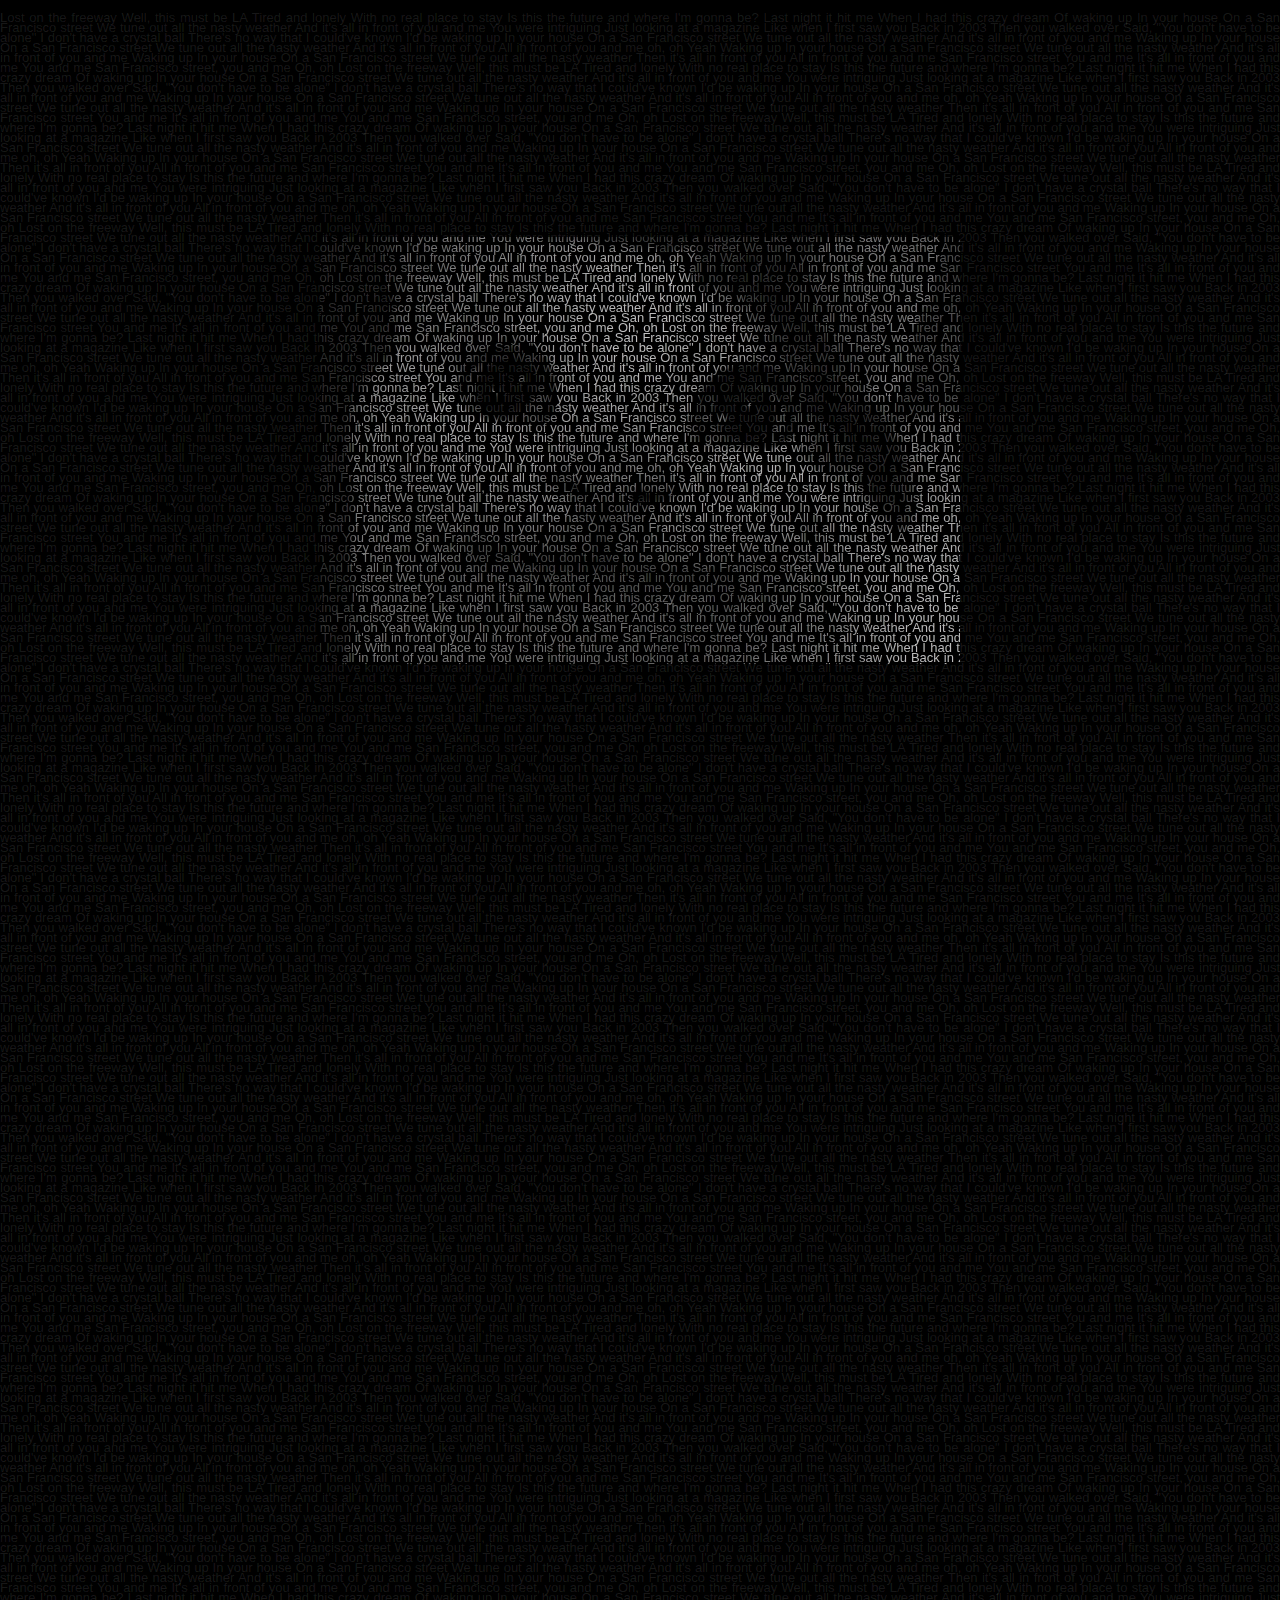
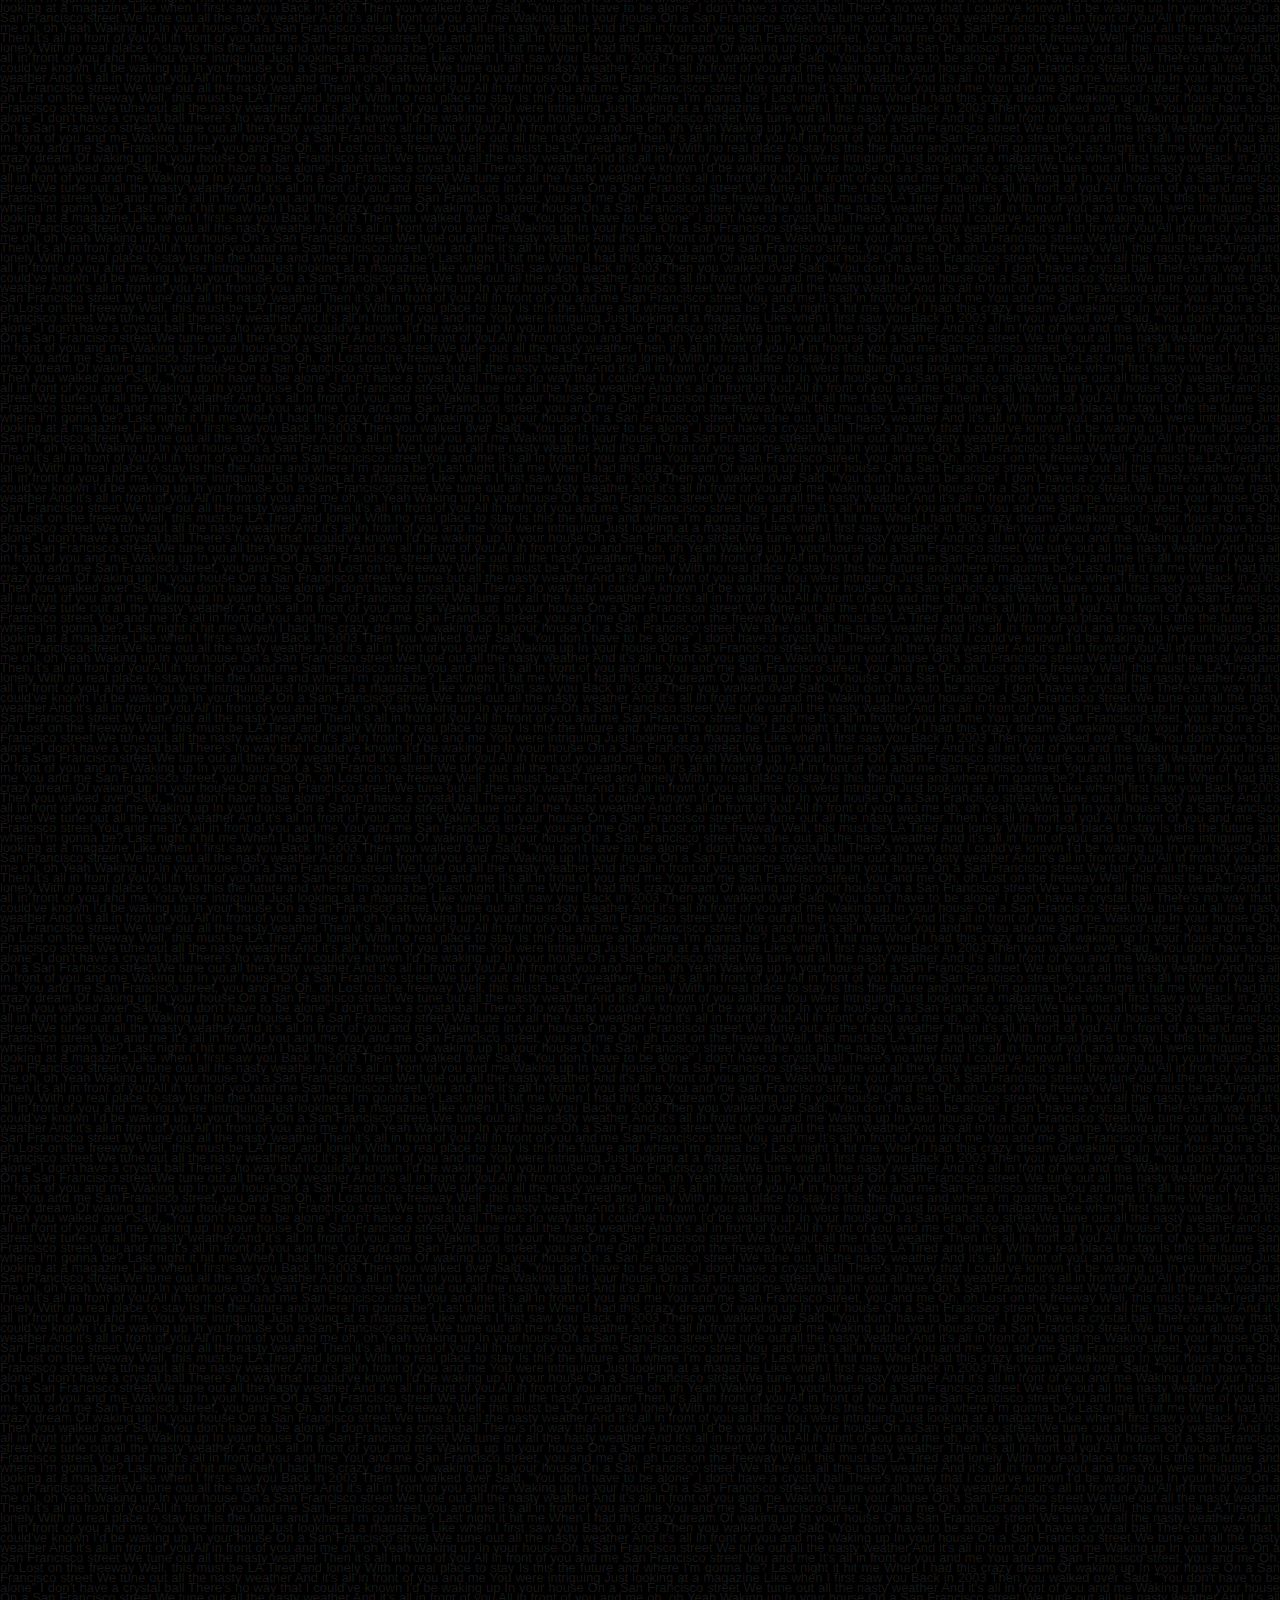
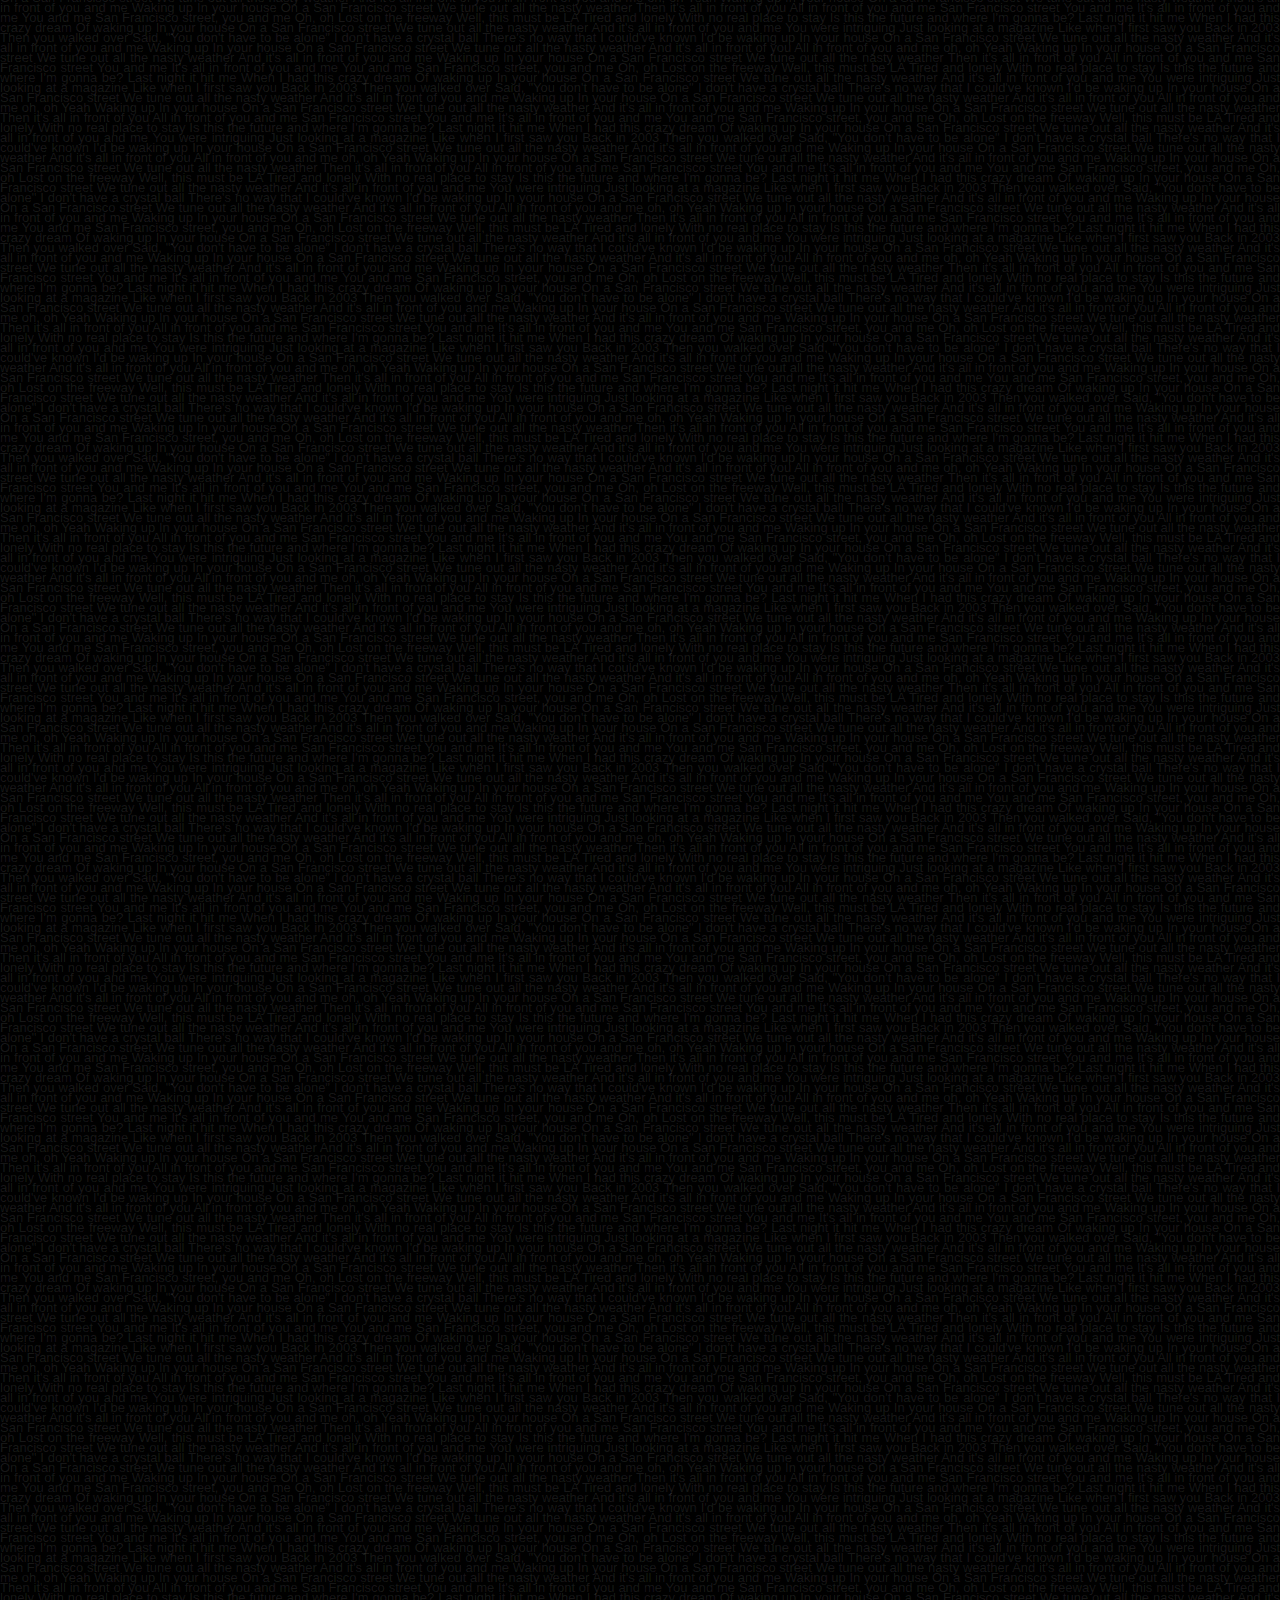
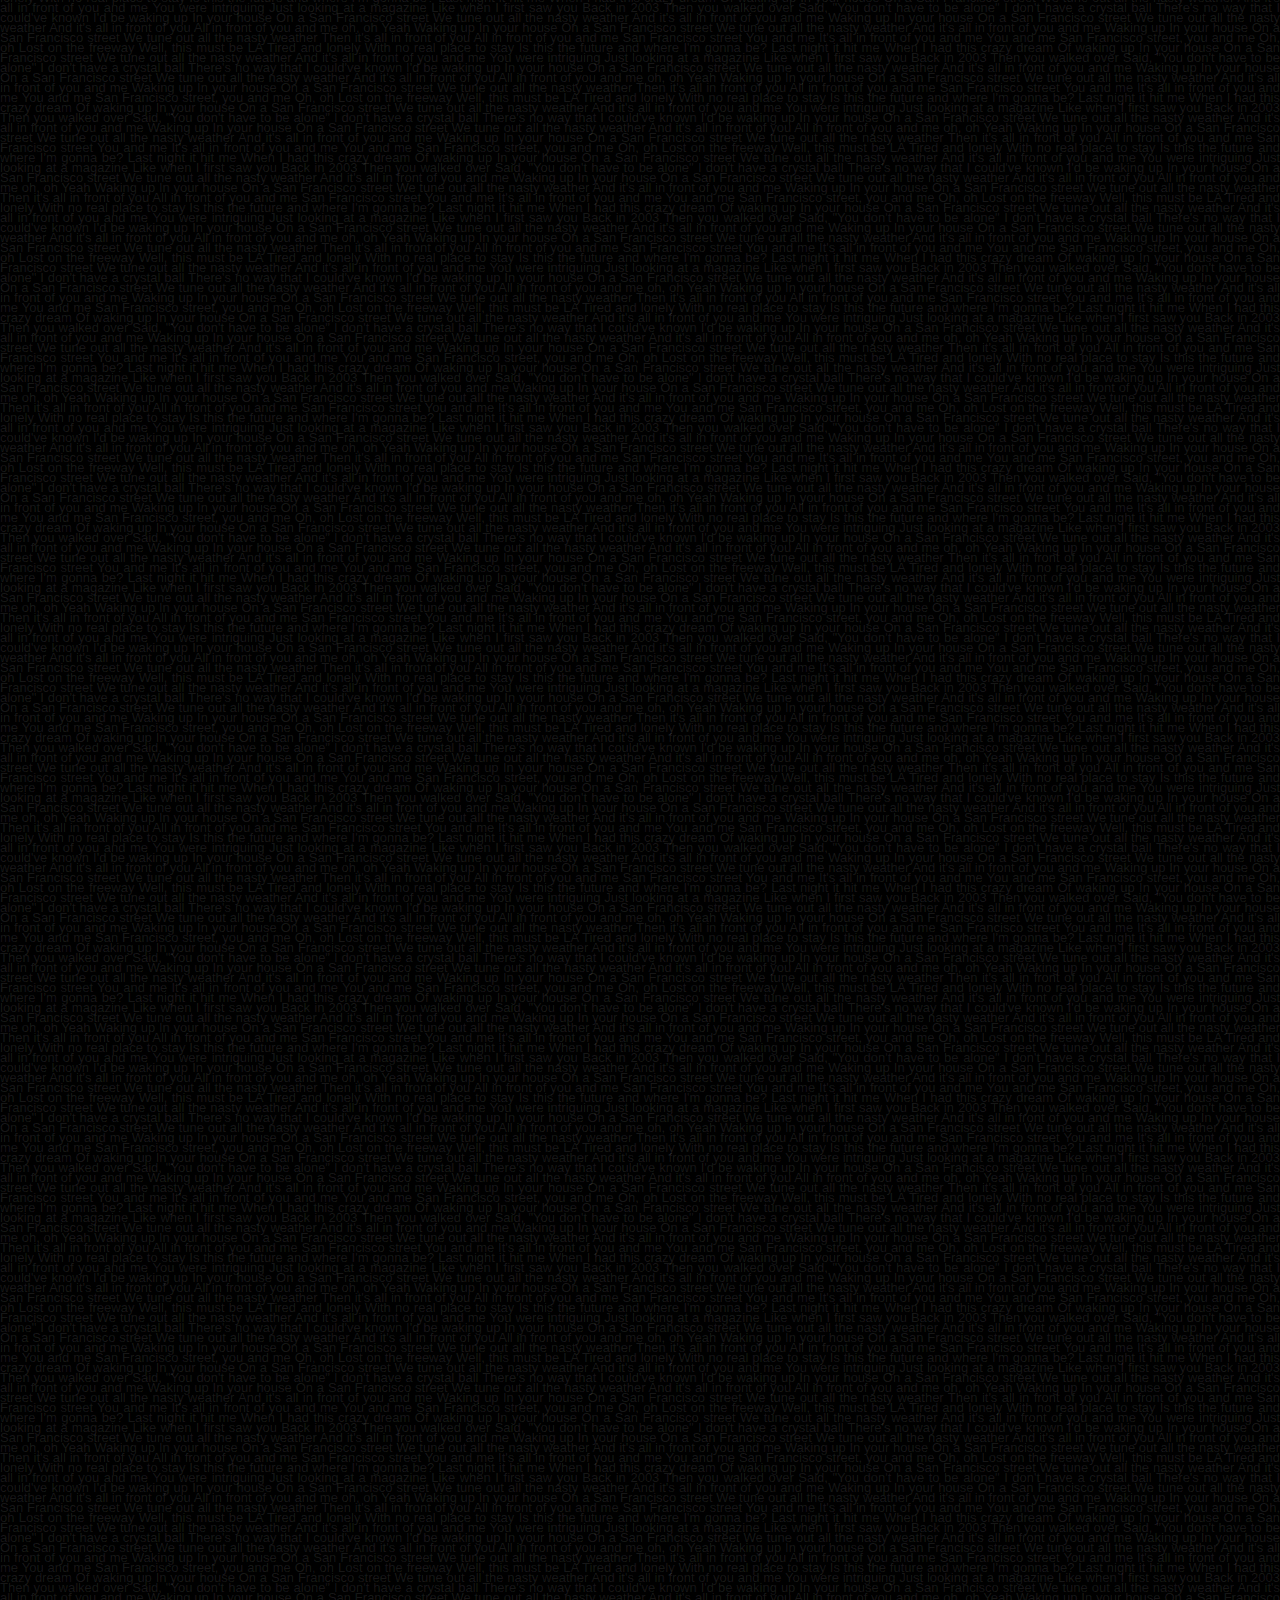
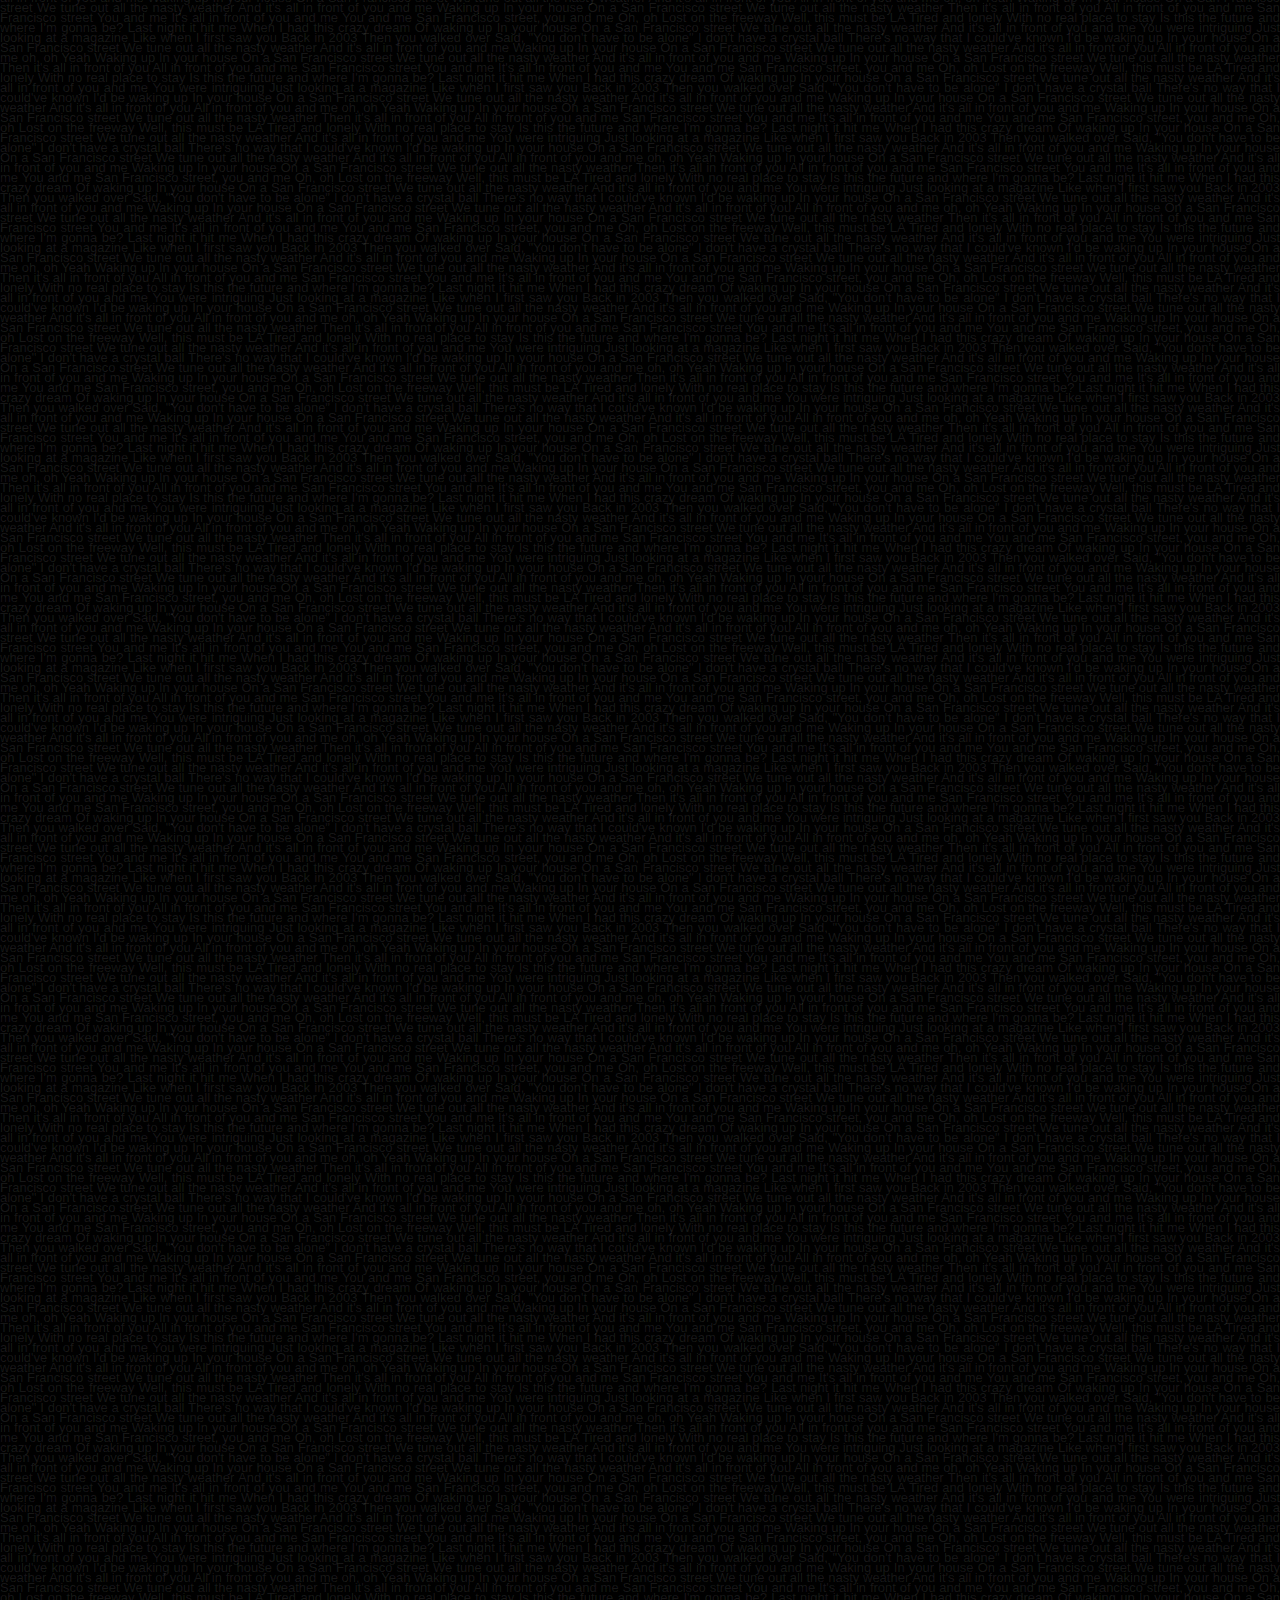
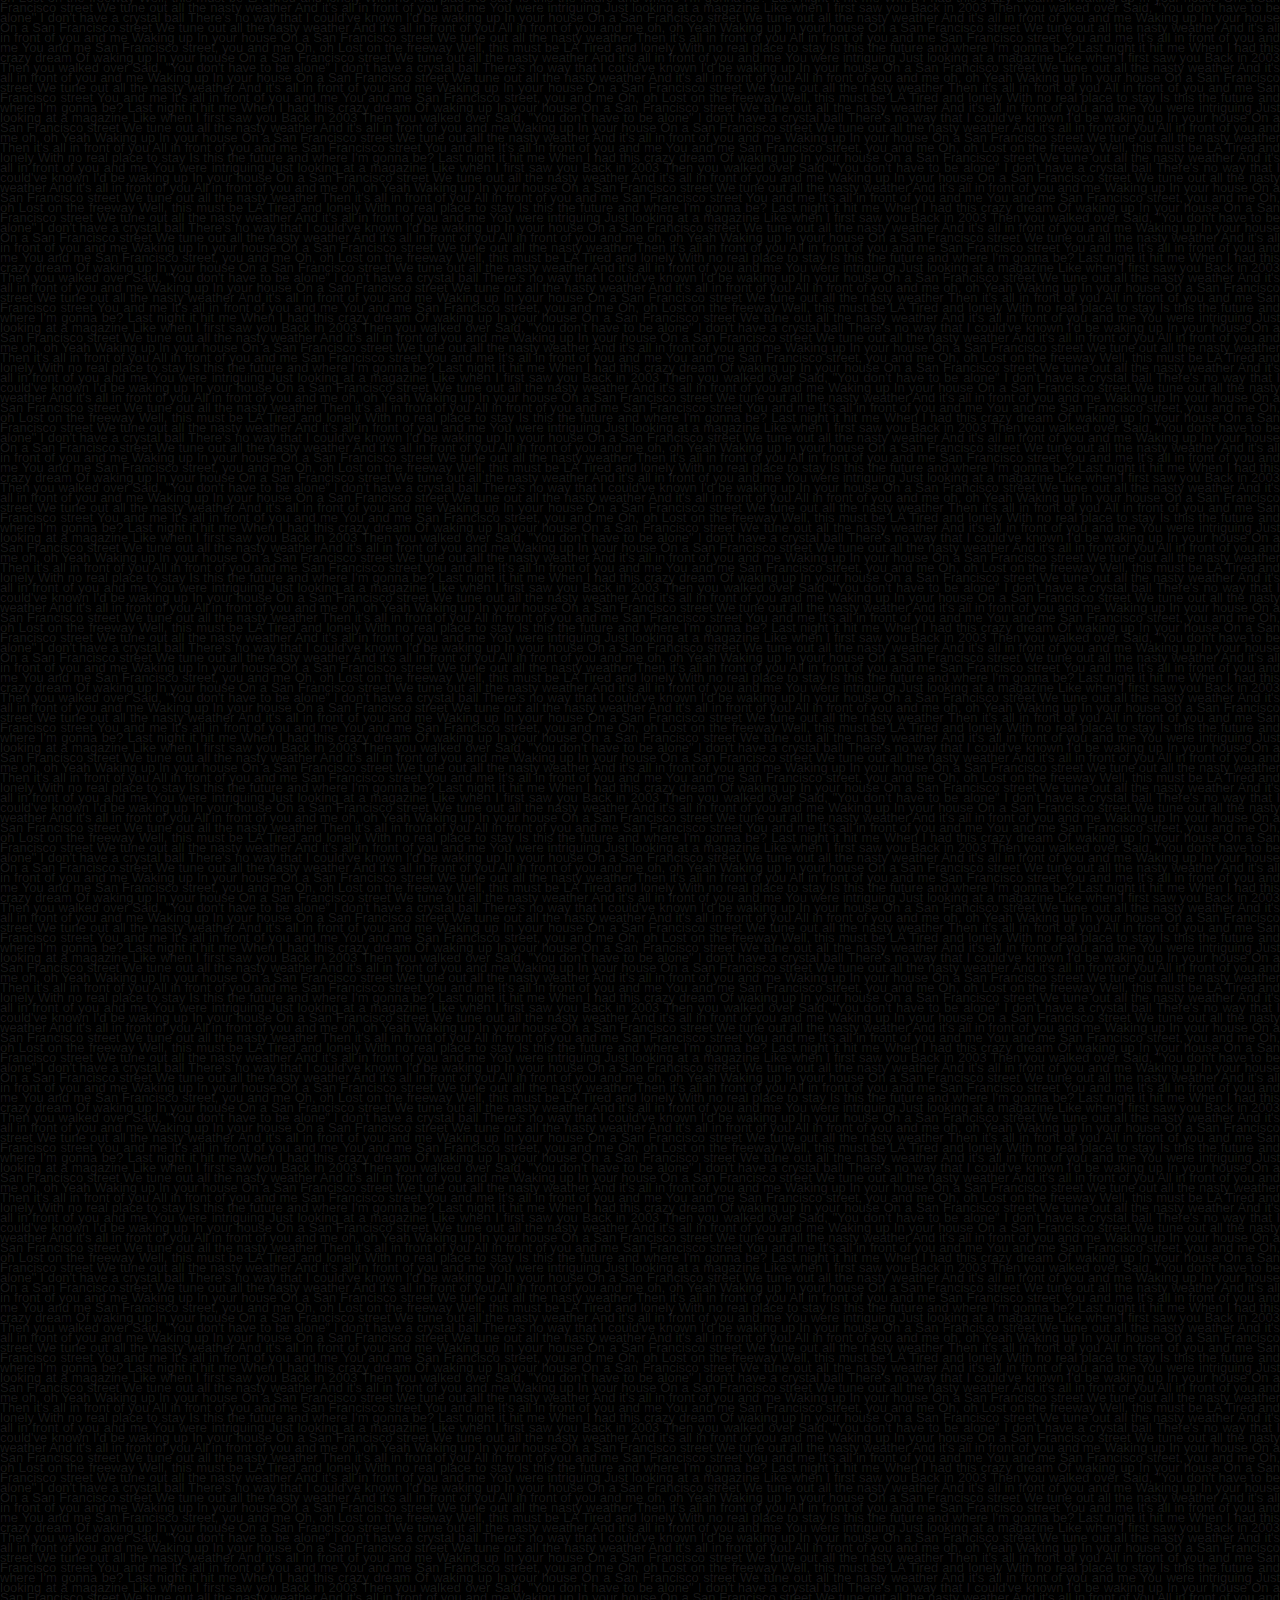
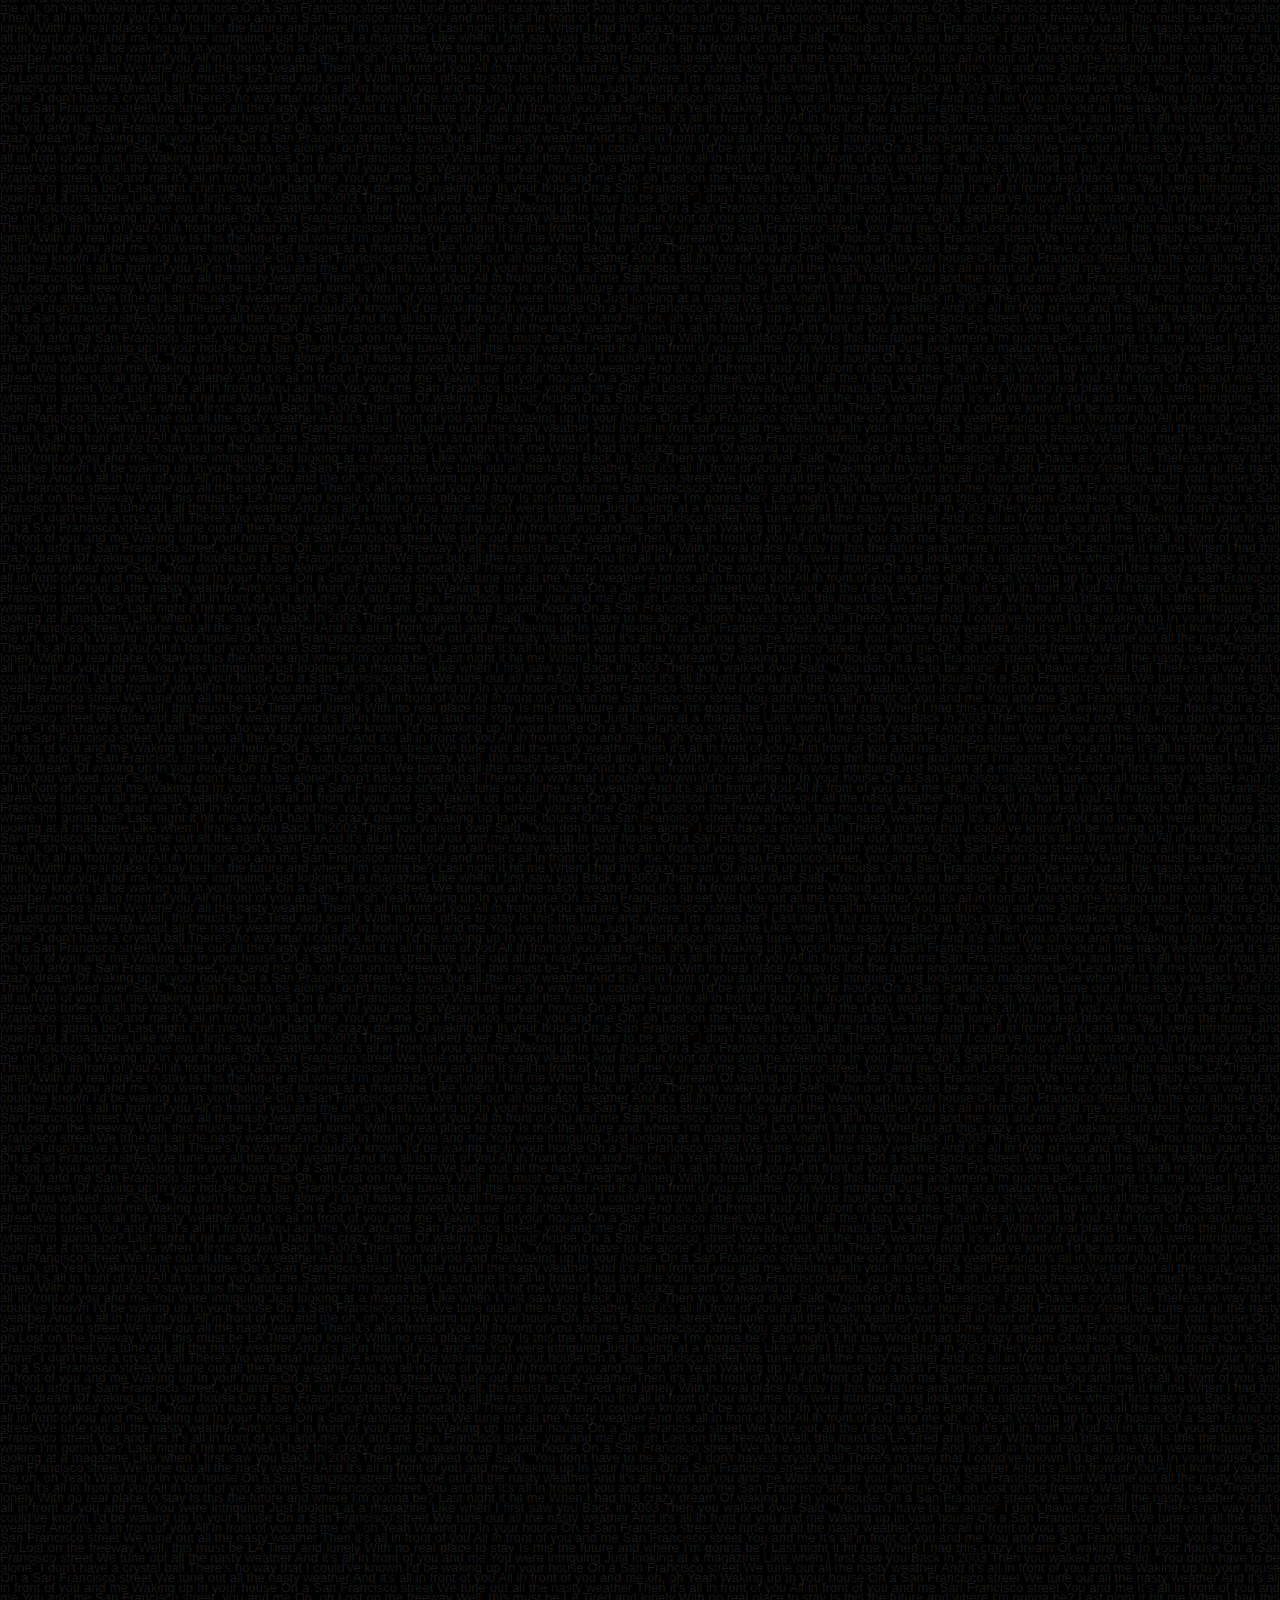
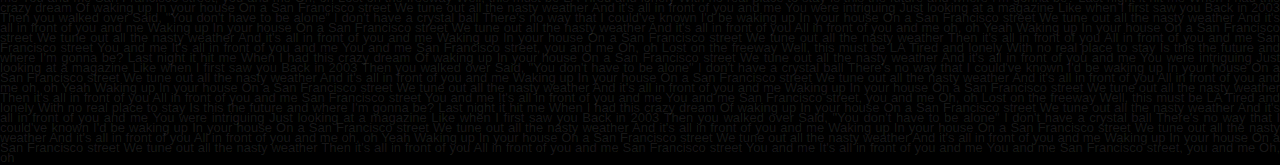
==== index.html @ 833fb1b2 "Update index.html" ====
<!DOCTYPE html>
<html lang="en">
<head>
    <meta charset="UTF-8">
    <meta name="viewport" content="width=device-width, initial-scale=1.0">
    <title>Text Portrait</title>
    <link rel="stylesheet" href="style.css">
<style type="text/css">

body{
    margin: 0px;
    padding: 0;
    max-width: 4000px;
    max-height: 200px;
    font-family: 'poppins', sans-serif;
    display: center;
    align-items: center;
    justify-content: center;
    height: 100vh;

    text-align: justify;

    background-color: black;

}

p{
    font-size: 13px;
    line-height: 10px;
    background-image: url('ok.jpg');
    background-repeat: no-repeat;
    background-size: 50%;
    background-attachment: fixed;
    -webkit-background-clip: text;
    background-position: center;
    background-position: center;
    -webkit-text-fill-color: rgba(255,255,255,0.1);,.1);
}
</style>
</head>
<body>
<p>
Lost on the freeway
Well, this must be LA
Tired and lonely
With no real place to stay
Is this the future and where I'm gonna be?
Last night it hit me
When I had this crazy dream
Of waking up
In your house
On a San Francisco street
We tune out all the nasty weather
And it's all in front of you and me
You were intriguing
Just looking at a magazine
Like when I first saw you
Back in 2003
Then you walked over
Said, "You don't have to be alone"
I don't have a crystal ball
There's no way that I could've known
I'd be waking up
In your house
On a San Francisco street
We tune out all the nasty weather
And it's all in front of you and me
Waking up
In your house
On a San Francisco street
We tune out all the nasty weather
And it's all in front of you
All in front of you and me oh, oh
Yeah
Waking up
In your house
On a San Francisco street
We tune out all the nasty weather
And it's all in front of you and me
Waking up
In your house
On a San Francisco street
We tune out all the nasty weather
Then it's all in front of you
All in front of you and me
San Francisco street
You and me
It's all in front of you and me
You and me
San Francisco street, you and me
Oh, oh Lost on the freeway
Well, this must be LA
Tired and lonely
With no real place to stay
Is this the future and where I'm gonna be?
Last night it hit me
When I had this crazy dream
Of waking up
In your house
On a San Francisco street
We tune out all the nasty weather
And it's all in front of you and me
You were intriguing
Just looking at a magazine
Like when I first saw you
Back in 2003
Then you walked over
Said, "You don't have to be alone"
I don't have a crystal ball
There's no way that I could've known
I'd be waking up
In your house
On a San Francisco street
We tune out all the nasty weather
And it's all in front of you and me
Waking up
In your house
On a San Francisco street
We tune out all the nasty weather
And it's all in front of you
All in front of you and me oh, oh
Yeah
Waking up
In your house
On a San Francisco street
We tune out all the nasty weather
And it's all in front of you and me
Waking up
In your house
On a San Francisco street
We tune out all the nasty weather
Then it's all in front of you
All in front of you and me
San Francisco street
You and me
It's all in front of you and me
You and me
San Francisco street, you and me
Oh, oh Lost on the freeway
Well, this must be LA
Tired and lonely
With no real place to stay
Is this the future and where I'm gonna be?
Last night it hit me
When I had this crazy dream
Of waking up
In your house
On a San Francisco street
We tune out all the nasty weather
And it's all in front of you and me
You were intriguing
Just looking at a magazine
Like when I first saw you
Back in 2003
Then you walked over
Said, "You don't have to be alone"
I don't have a crystal ball
There's no way that I could've known
I'd be waking up
In your house
On a San Francisco street
We tune out all the nasty weather
And it's all in front of you and me
Waking up
In your house
On a San Francisco street
We tune out all the nasty weather
And it's all in front of you
All in front of you and me oh, oh
Yeah
Waking up
In your house
On a San Francisco street
We tune out all the nasty weather
And it's all in front of you and me
Waking up
In your house
On a San Francisco street
We tune out all the nasty weather
Then it's all in front of you
All in front of you and me
San Francisco street
You and me
It's all in front of you and me
You and me
San Francisco street, you and me
Oh, oh Lost on the freeway
Well, this must be LA
Tired and lonely
With no real place to stay
Is this the future and where I'm gonna be?
Last night it hit me
When I had this crazy dream
Of waking up
In your house
On a San Francisco street
We tune out all the nasty weather
And it's all in front of you and me
You were intriguing
Just looking at a magazine
Like when I first saw you
Back in 2003
Then you walked over
Said, "You don't have to be alone"
I don't have a crystal ball
There's no way that I could've known
I'd be waking up
In your house
On a San Francisco street
We tune out all the nasty weather
And it's all in front of you and me
Waking up
In your house
On a San Francisco street
We tune out all the nasty weather
And it's all in front of you
All in front of you and me oh, oh
Yeah
Waking up
In your house
On a San Francisco street
We tune out all the nasty weather
And it's all in front of you and me
Waking up
In your house
On a San Francisco street
We tune out all the nasty weather
Then it's all in front of you
All in front of you and me
San Francisco street
You and me
It's all in front of you and me
You and me
San Francisco street, you and me
Oh, oh Lost on the freeway
Well, this must be LA
Tired and lonely
With no real place to stay
Is this the future and where I'm gonna be?
Last night it hit me
When I had this crazy dream
Of waking up
In your house
On a San Francisco street
We tune out all the nasty weather
And it's all in front of you and me
You were intriguing
Just looking at a magazine
Like when I first saw you
Back in 2003
Then you walked over
Said, "You don't have to be alone"
I don't have a crystal ball
There's no way that I could've known
I'd be waking up
In your house
On a San Francisco street
We tune out all the nasty weather
And it's all in front of you and me
Waking up
In your house
On a San Francisco street
We tune out all the nasty weather
And it's all in front of you
All in front of you and me oh, oh
Yeah
Waking up
In your house
On a San Francisco street
We tune out all the nasty weather
And it's all in front of you and me
Waking up
In your house
On a San Francisco street
We tune out all the nasty weather
Then it's all in front of you
All in front of you and me
San Francisco street
You and me
It's all in front of you and me
You and me
San Francisco street, you and me
Oh, oh Lost on the freeway
Well, this must be LA
Tired and lonely
With no real place to stay
Is this the future and where I'm gonna be?
Last night it hit me
When I had this crazy dream
Of waking up
In your house
On a San Francisco street
We tune out all the nasty weather
And it's all in front of you and me
You were intriguing
Just looking at a magazine
Like when I first saw you
Back in 2003
Then you walked over
Said, "You don't have to be alone"
I don't have a crystal ball
There's no way that I could've known
I'd be waking up
In your house
On a San Francisco street
We tune out all the nasty weather
And it's all in front of you and me
Waking up
In your house
On a San Francisco street
We tune out all the nasty weather
And it's all in front of you
All in front of you and me oh, oh
Yeah
Waking up
In your house
On a San Francisco street
We tune out all the nasty weather
And it's all in front of you and me
Waking up
In your house
On a San Francisco street
We tune out all the nasty weather
Then it's all in front of you
All in front of you and me
San Francisco street
You and me
It's all in front of you and me
You and me
San Francisco street, you and me
Oh, oh Lost on the freeway
Well, this must be LA
Tired and lonely
With no real place to stay
Is this the future and where I'm gonna be?
Last night it hit me
When I had this crazy dream
Of waking up
In your house
On a San Francisco street
We tune out all the nasty weather
And it's all in front of you and me
You were intriguing
Just looking at a magazine
Like when I first saw you
Back in 2003
Then you walked over
Said, "You don't have to be alone"
I don't have a crystal ball
There's no way that I could've known
I'd be waking up
In your house
On a San Francisco street
We tune out all the nasty weather
And it's all in front of you and me
Waking up
In your house
On a San Francisco street
We tune out all the nasty weather
And it's all in front of you
All in front of you and me oh, oh
Yeah
Waking up
In your house
On a San Francisco street
We tune out all the nasty weather
And it's all in front of you and me
Waking up
In your house
On a San Francisco street
We tune out all the nasty weather
Then it's all in front of you
All in front of you and me
San Francisco street
You and me
It's all in front of you and me
You and me
San Francisco street, you and me
Oh, oh Lost on the freeway
Well, this must be LA
Tired and lonely
With no real place to stay
Is this the future and where I'm gonna be?
Last night it hit me
When I had this crazy dream
Of waking up
In your house
On a San Francisco street
We tune out all the nasty weather
And it's all in front of you and me
You were intriguing
Just looking at a magazine
Like when I first saw you
Back in 2003
Then you walked over
Said, "You don't have to be alone"
I don't have a crystal ball
There's no way that I could've known
I'd be waking up
In your house
On a San Francisco street
We tune out all the nasty weather
And it's all in front of you and me
Waking up
In your house
On a San Francisco street
We tune out all the nasty weather
And it's all in front of you
All in front of you and me oh, oh
Yeah
Waking up
In your house
On a San Francisco street
We tune out all the nasty weather
And it's all in front of you and me
Waking up
In your house
On a San Francisco street
We tune out all the nasty weather
Then it's all in front of you
All in front of you and me
San Francisco street
You and me
It's all in front of you and me
You and me
San Francisco street, you and me
Oh, oh Lost on the freeway
Well, this must be LA
Tired and lonely
With no real place to stay
Is this the future and where I'm gonna be?
Last night it hit me
When I had this crazy dream
Of waking up
In your house
On a San Francisco street
We tune out all the nasty weather
And it's all in front of you and me
You were intriguing
Just looking at a magazine
Like when I first saw you
Back in 2003
Then you walked over
Said, "You don't have to be alone"
I don't have a crystal ball
There's no way that I could've known
I'd be waking up
In your house
On a San Francisco street
We tune out all the nasty weather
And it's all in front of you and me
Waking up
In your house
On a San Francisco street
We tune out all the nasty weather
And it's all in front of you
All in front of you and me oh, oh
Yeah
Waking up
In your house
On a San Francisco street
We tune out all the nasty weather
And it's all in front of you and me
Waking up
In your house
On a San Francisco street
We tune out all the nasty weather
Then it's all in front of you
All in front of you and me
San Francisco street
You and me
It's all in front of you and me
You and me
San Francisco street, you and me
Oh, oh Lost on the freeway
Well, this must be LA
Tired and lonely
With no real place to stay
Is this the future and where I'm gonna be?
Last night it hit me
When I had this crazy dream
Of waking up
In your house
On a San Francisco street
We tune out all the nasty weather
And it's all in front of you and me
You were intriguing
Just looking at a magazine
Like when I first saw you
Back in 2003
Then you walked over
Said, "You don't have to be alone"
I don't have a crystal ball
There's no way that I could've known
I'd be waking up
In your house
On a San Francisco street
We tune out all the nasty weather
And it's all in front of you and me
Waking up
In your house
On a San Francisco street
We tune out all the nasty weather
And it's all in front of you
All in front of you and me oh, oh
Yeah
Waking up
In your house
On a San Francisco street
We tune out all the nasty weather
And it's all in front of you and me
Waking up
In your house
On a San Francisco street
We tune out all the nasty weather
Then it's all in front of you
All in front of you and me
San Francisco street
You and me
It's all in front of you and me
You and me
San Francisco street, you and me
Oh, oh Lost on the freeway
Well, this must be LA
Tired and lonely
With no real place to stay
Is this the future and where I'm gonna be?
Last night it hit me
When I had this crazy dream
Of waking up
In your house
On a San Francisco street
We tune out all the nasty weather
And it's all in front of you and me
You were intriguing
Just looking at a magazine
Like when I first saw you
Back in 2003
Then you walked over
Said, "You don't have to be alone"
I don't have a crystal ball
There's no way that I could've known
I'd be waking up
In your house
On a San Francisco street
We tune out all the nasty weather
And it's all in front of you and me
Waking up
In your house
On a San Francisco street
We tune out all the nasty weather
And it's all in front of you
All in front of you and me oh, oh
Yeah
Waking up
In your house
On a San Francisco street
We tune out all the nasty weather
And it's all in front of you and me
Waking up
In your house
On a San Francisco street
We tune out all the nasty weather
Then it's all in front of you
All in front of you and me
San Francisco street
You and me
It's all in front of you and me
You and me
San Francisco street, you and me
Oh, oh Lost on the freeway
Well, this must be LA
Tired and lonely
With no real place to stay
Is this the future and where I'm gonna be?
Last night it hit me
When I had this crazy dream
Of waking up
In your house
On a San Francisco street
We tune out all the nasty weather
And it's all in front of you and me
You were intriguing
Just looking at a magazine
Like when I first saw you
Back in 2003
Then you walked over
Said, "You don't have to be alone"
I don't have a crystal ball
There's no way that I could've known
I'd be waking up
In your house
On a San Francisco street
We tune out all the nasty weather
And it's all in front of you and me
Waking up
In your house
On a San Francisco street
We tune out all the nasty weather
And it's all in front of you
All in front of you and me oh, oh
Yeah
Waking up
In your house
On a San Francisco street
We tune out all the nasty weather
And it's all in front of you and me
Waking up
In your house
On a San Francisco street
We tune out all the nasty weather
Then it's all in front of you
All in front of you and me
San Francisco street
You and me
It's all in front of you and me
You and me
San Francisco street, you and me
Oh, oh Lost on the freeway
Well, this must be LA
Tired and lonely
With no real place to stay
Is this the future and where I'm gonna be?
Last night it hit me
When I had this crazy dream
Of waking up
In your house
On a San Francisco street
We tune out all the nasty weather
And it's all in front of you and me
You were intriguing
Just looking at a magazine
Like when I first saw you
Back in 2003
Then you walked over
Said, "You don't have to be alone"
I don't have a crystal ball
There's no way that I could've known
I'd be waking up
In your house
On a San Francisco street
We tune out all the nasty weather
And it's all in front of you and me
Waking up
In your house
On a San Francisco street
We tune out all the nasty weather
And it's all in front of you
All in front of you and me oh, oh
Yeah
Waking up
In your house
On a San Francisco street
We tune out all the nasty weather
And it's all in front of you and me
Waking up
In your house
On a San Francisco street
We tune out all the nasty weather
Then it's all in front of you
All in front of you and me
San Francisco street
You and me
It's all in front of you and me
You and me
San Francisco street, you and me
Oh, oh Lost on the freeway
Well, this must be LA
Tired and lonely
With no real place to stay
Is this the future and where I'm gonna be?
Last night it hit me
When I had this crazy dream
Of waking up
In your house
On a San Francisco street
We tune out all the nasty weather
And it's all in front of you and me
You were intriguing
Just looking at a magazine
Like when I first saw you
Back in 2003
Then you walked over
Said, "You don't have to be alone"
I don't have a crystal ball
There's no way that I could've known
I'd be waking up
In your house
On a San Francisco street
We tune out all the nasty weather
And it's all in front of you and me
Waking up
In your house
On a San Francisco street
We tune out all the nasty weather
And it's all in front of you
All in front of you and me oh, oh
Yeah
Waking up
In your house
On a San Francisco street
We tune out all the nasty weather
And it's all in front of you and me
Waking up
In your house
On a San Francisco street
We tune out all the nasty weather
Then it's all in front of you
All in front of you and me
San Francisco street
You and me
It's all in front of you and me
You and me
San Francisco street, you and me
Oh, oh Lost on the freeway
Well, this must be LA
Tired and lonely
With no real place to stay
Is this the future and where I'm gonna be?
Last night it hit me
When I had this crazy dream
Of waking up
In your house
On a San Francisco street
We tune out all the nasty weather
And it's all in front of you and me
You were intriguing
Just looking at a magazine
Like when I first saw you
Back in 2003
Then you walked over
Said, "You don't have to be alone"
I don't have a crystal ball
There's no way that I could've known
I'd be waking up
In your house
On a San Francisco street
We tune out all the nasty weather
And it's all in front of you and me
Waking up
In your house
On a San Francisco street
We tune out all the nasty weather
And it's all in front of you
All in front of you and me oh, oh
Yeah
Waking up
In your house
On a San Francisco street
We tune out all the nasty weather
And it's all in front of you and me
Waking up
In your house
On a San Francisco street
We tune out all the nasty weather
Then it's all in front of you
All in front of you and me
San Francisco street
You and me
It's all in front of you and me
You and me
San Francisco street, you and me
Oh, oh Lost on the freeway
Well, this must be LA
Tired and lonely
With no real place to stay
Is this the future and where I'm gonna be?
Last night it hit me
When I had this crazy dream
Of waking up
In your house
On a San Francisco street
We tune out all the nasty weather
And it's all in front of you and me
You were intriguing
Just looking at a magazine
Like when I first saw you
Back in 2003
Then you walked over
Said, "You don't have to be alone"
I don't have a crystal ball
There's no way that I could've known
I'd be waking up
In your house
On a San Francisco street
We tune out all the nasty weather
And it's all in front of you and me
Waking up
In your house
On a San Francisco street
We tune out all the nasty weather
And it's all in front of you
All in front of you and me oh, oh
Yeah
Waking up
In your house
On a San Francisco street
We tune out all the nasty weather
And it's all in front of you and me
Waking up
In your house
On a San Francisco street
We tune out all the nasty weather
Then it's all in front of you
All in front of you and me
San Francisco street
You and me
It's all in front of you and me
You and me
San Francisco street, you and me
Oh, oh Lost on the freeway
Well, this must be LA
Tired and lonely
With no real place to stay
Is this the future and where I'm gonna be?
Last night it hit me
When I had this crazy dream
Of waking up
In your house
On a San Francisco street
We tune out all the nasty weather
And it's all in front of you and me
You were intriguing
Just looking at a magazine
Like when I first saw you
Back in 2003
Then you walked over
Said, "You don't have to be alone"
I don't have a crystal ball
There's no way that I could've known
I'd be waking up
In your house
On a San Francisco street
We tune out all the nasty weather
And it's all in front of you and me
Waking up
In your house
On a San Francisco street
We tune out all the nasty weather
And it's all in front of you
All in front of you and me oh, oh
Yeah
Waking up
In your house
On a San Francisco street
We tune out all the nasty weather
And it's all in front of you and me
Waking up
In your house
On a San Francisco street
We tune out all the nasty weather
Then it's all in front of you
All in front of you and me
San Francisco street
You and me
It's all in front of you and me
You and me
San Francisco street, you and me
Oh, oh Lost on the freeway
Well, this must be LA
Tired and lonely
With no real place to stay
Is this the future and where I'm gonna be?
Last night it hit me
When I had this crazy dream
Of waking up
In your house
On a San Francisco street
We tune out all the nasty weather
And it's all in front of you and me
You were intriguing
Just looking at a magazine
Like when I first saw you
Back in 2003
Then you walked over
Said, "You don't have to be alone"
I don't have a crystal ball
There's no way that I could've known
I'd be waking up
In your house
On a San Francisco street
We tune out all the nasty weather
And it's all in front of you and me
Waking up
In your house
On a San Francisco street
We tune out all the nasty weather
And it's all in front of you
All in front of you and me oh, oh
Yeah
Waking up
In your house
On a San Francisco street
We tune out all the nasty weather
And it's all in front of you and me
Waking up
In your house
On a San Francisco street
We tune out all the nasty weather
Then it's all in front of you
All in front of you and me
San Francisco street
You and me
It's all in front of you and me
You and me
San Francisco street, you and me
Oh, oh Lost on the freeway
Well, this must be LA
Tired and lonely
With no real place to stay
Is this the future and where I'm gonna be?
Last night it hit me
When I had this crazy dream
Of waking up
In your house
On a San Francisco street
We tune out all the nasty weather
And it's all in front of you and me
You were intriguing
Just looking at a magazine
Like when I first saw you
Back in 2003
Then you walked over
Said, "You don't have to be alone"
I don't have a crystal ball
There's no way that I could've known
I'd be waking up
In your house
On a San Francisco street
We tune out all the nasty weather
And it's all in front of you and me
Waking up
In your house
On a San Francisco street
We tune out all the nasty weather
And it's all in front of you
All in front of you and me oh, oh
Yeah
Waking up
In your house
On a San Francisco street
We tune out all the nasty weather
And it's all in front of you and me
Waking up
In your house
On a San Francisco street
We tune out all the nasty weather
Then it's all in front of you
All in front of you and me
San Francisco street
You and me
It's all in front of you and me
You and me
San Francisco street, you and me
Oh, oh Lost on the freeway
Well, this must be LA
Tired and lonely
With no real place to stay
Is this the future and where I'm gonna be?
Last night it hit me
When I had this crazy dream
Of waking up
In your house
On a San Francisco street
We tune out all the nasty weather
And it's all in front of you and me
You were intriguing
Just looking at a magazine
Like when I first saw you
Back in 2003
Then you walked over
Said, "You don't have to be alone"
I don't have a crystal ball
There's no way that I could've known
I'd be waking up
In your house
On a San Francisco street
We tune out all the nasty weather
And it's all in front of you and me
Waking up
In your house
On a San Francisco street
We tune out all the nasty weather
And it's all in front of you
All in front of you and me oh, oh
Yeah
Waking up
In your house
On a San Francisco street
We tune out all the nasty weather
And it's all in front of you and me
Waking up
In your house
On a San Francisco street
We tune out all the nasty weather
Then it's all in front of you
All in front of you and me
San Francisco street
You and me
It's all in front of you and me
You and me
San Francisco street, you and me
Oh, oh Lost on the freeway
Well, this must be LA
Tired and lonely
With no real place to stay
Is this the future and where I'm gonna be?
Last night it hit me
When I had this crazy dream
Of waking up
In your house
On a San Francisco street
We tune out all the nasty weather
And it's all in front of you and me
You were intriguing
Just looking at a magazine
Like when I first saw you
Back in 2003
Then you walked over
Said, "You don't have to be alone"
I don't have a crystal ball
There's no way that I could've known
I'd be waking up
In your house
On a San Francisco street
We tune out all the nasty weather
And it's all in front of you and me
Waking up
In your house
On a San Francisco street
We tune out all the nasty weather
And it's all in front of you
All in front of you and me oh, oh
Yeah
Waking up
In your house
On a San Francisco street
We tune out all the nasty weather
And it's all in front of you and me
Waking up
In your house
On a San Francisco street
We tune out all the nasty weather
Then it's all in front of you
All in front of you and me
San Francisco street
You and me
It's all in front of you and me
You and me
San Francisco street, you and me
Oh, oh Lost on the freeway
Well, this must be LA
Tired and lonely
With no real place to stay
Is this the future and where I'm gonna be?
Last night it hit me
When I had this crazy dream
Of waking up
In your house
On a San Francisco street
We tune out all the nasty weather
And it's all in front of you and me
You were intriguing
Just looking at a magazine
Like when I first saw you
Back in 2003
Then you walked over
Said, "You don't have to be alone"
I don't have a crystal ball
There's no way that I could've known
I'd be waking up
In your house
On a San Francisco street
We tune out all the nasty weather
And it's all in front of you and me
Waking up
In your house
On a San Francisco street
We tune out all the nasty weather
And it's all in front of you
All in front of you and me oh, oh
Yeah
Waking up
In your house
On a San Francisco street
We tune out all the nasty weather
And it's all in front of you and me
Waking up
In your house
On a San Francisco street
We tune out all the nasty weather
Then it's all in front of you
All in front of you and me
San Francisco street
You and me
It's all in front of you and me
You and me
San Francisco street, you and me
Oh, oh Lost on the freeway
Well, this must be LA
Tired and lonely
With no real place to stay
Is this the future and where I'm gonna be?
Last night it hit me
When I had this crazy dream
Of waking up
In your house
On a San Francisco street
We tune out all the nasty weather
And it's all in front of you and me
You were intriguing
Just looking at a magazine
Like when I first saw you
Back in 2003
Then you walked over
Said, "You don't have to be alone"
I don't have a crystal ball
There's no way that I could've known
I'd be waking up
In your house
On a San Francisco street
We tune out all the nasty weather
And it's all in front of you and me
Waking up
In your house
On a San Francisco street
We tune out all the nasty weather
And it's all in front of you
All in front of you and me oh, oh
Yeah
Waking up
In your house
On a San Francisco street
We tune out all the nasty weather
And it's all in front of you and me
Waking up
In your house
On a San Francisco street
We tune out all the nasty weather
Then it's all in front of you
All in front of you and me
San Francisco street
You and me
It's all in front of you and me
You and me
San Francisco street, you and me
Oh, oh Lost on the freeway
Well, this must be LA
Tired and lonely
With no real place to stay
Is this the future and where I'm gonna be?
Last night it hit me
When I had this crazy dream
Of waking up
In your house
On a San Francisco street
We tune out all the nasty weather
And it's all in front of you and me
You were intriguing
Just looking at a magazine
Like when I first saw you
Back in 2003
Then you walked over
Said, "You don't have to be alone"
I don't have a crystal ball
There's no way that I could've known
I'd be waking up
In your house
On a San Francisco street
We tune out all the nasty weather
And it's all in front of you and me
Waking up
In your house
On a San Francisco street
We tune out all the nasty weather
And it's all in front of you
All in front of you and me oh, oh
Yeah
Waking up
In your house
On a San Francisco street
We tune out all the nasty weather
And it's all in front of you and me
Waking up
In your house
On a San Francisco street
We tune out all the nasty weather
Then it's all in front of you
All in front of you and me
San Francisco street
You and me
It's all in front of you and me
You and me
San Francisco street, you and me
Oh, oh Lost on the freeway
Well, this must be LA
Tired and lonely
With no real place to stay
Is this the future and where I'm gonna be?
Last night it hit me
When I had this crazy dream
Of waking up
In your house
On a San Francisco street
We tune out all the nasty weather
And it's all in front of you and me
You were intriguing
Just looking at a magazine
Like when I first saw you
Back in 2003
Then you walked over
Said, "You don't have to be alone"
I don't have a crystal ball
There's no way that I could've known
I'd be waking up
In your house
On a San Francisco street
We tune out all the nasty weather
And it's all in front of you and me
Waking up
In your house
On a San Francisco street
We tune out all the nasty weather
And it's all in front of you
All in front of you and me oh, oh
Yeah
Waking up
In your house
On a San Francisco street
We tune out all the nasty weather
And it's all in front of you and me
Waking up
In your house
On a San Francisco street
We tune out all the nasty weather
Then it's all in front of you
All in front of you and me
San Francisco street
You and me
It's all in front of you and me
You and me
San Francisco street, you and me
Oh, oh Lost on the freeway
Well, this must be LA
Tired and lonely
With no real place to stay
Is this the future and where I'm gonna be?
Last night it hit me
When I had this crazy dream
Of waking up
In your house
On a San Francisco street
We tune out all the nasty weather
And it's all in front of you and me
You were intriguing
Just looking at a magazine
Like when I first saw you
Back in 2003
Then you walked over
Said, "You don't have to be alone"
I don't have a crystal ball
There's no way that I could've known
I'd be waking up
In your house
On a San Francisco street
We tune out all the nasty weather
And it's all in front of you and me
Waking up
In your house
On a San Francisco street
We tune out all the nasty weather
And it's all in front of you
All in front of you and me oh, oh
Yeah
Waking up
In your house
On a San Francisco street
We tune out all the nasty weather
And it's all in front of you and me
Waking up
In your house
On a San Francisco street
We tune out all the nasty weather
Then it's all in front of you
All in front of you and me
San Francisco street
You and me
It's all in front of you and me
You and me
San Francisco street, you and me
Oh, oh Lost on the freeway
Well, this must be LA
Tired and lonely
With no real place to stay
Is this the future and where I'm gonna be?
Last night it hit me
When I had this crazy dream
Of waking up
In your house
On a San Francisco street
We tune out all the nasty weather
And it's all in front of you and me
You were intriguing
Just looking at a magazine
Like when I first saw you
Back in 2003
Then you walked over
Said, "You don't have to be alone"
I don't have a crystal ball
There's no way that I could've known
I'd be waking up
In your house
On a San Francisco street
We tune out all the nasty weather
And it's all in front of you and me
Waking up
In your house
On a San Francisco street
We tune out all the nasty weather
And it's all in front of you
All in front of you and me oh, oh
Yeah
Waking up
In your house
On a San Francisco street
We tune out all the nasty weather
And it's all in front of you and me
Waking up
In your house
On a San Francisco street
We tune out all the nasty weather
Then it's all in front of you
All in front of you and me
San Francisco street
You and me
It's all in front of you and me
You and me
San Francisco street, you and me
Oh, oh Lost on the freeway
Well, this must be LA
Tired and lonely
With no real place to stay
Is this the future and where I'm gonna be?
Last night it hit me
When I had this crazy dream
Of waking up
In your house
On a San Francisco street
We tune out all the nasty weather
And it's all in front of you and me
You were intriguing
Just looking at a magazine
Like when I first saw you
Back in 2003
Then you walked over
Said, "You don't have to be alone"
I don't have a crystal ball
There's no way that I could've known
I'd be waking up
In your house
On a San Francisco street
We tune out all the nasty weather
And it's all in front of you and me
Waking up
In your house
On a San Francisco street
We tune out all the nasty weather
And it's all in front of you
All in front of you and me oh, oh
Yeah
Waking up
In your house
On a San Francisco street
We tune out all the nasty weather
And it's all in front of you and me
Waking up
In your house
On a San Francisco street
We tune out all the nasty weather
Then it's all in front of you
All in front of you and me
San Francisco street
You and me
It's all in front of you and me
You and me
San Francisco street, you and me
Oh, oh Lost on the freeway
Well, this must be LA
Tired and lonely
With no real place to stay
Is this the future and where I'm gonna be?
Last night it hit me
When I had this crazy dream
Of waking up
In your house
On a San Francisco street
We tune out all the nasty weather
And it's all in front of you and me
You were intriguing
Just looking at a magazine
Like when I first saw you
Back in 2003
Then you walked over
Said, "You don't have to be alone"
I don't have a crystal ball
There's no way that I could've known
I'd be waking up
In your house
On a San Francisco street
We tune out all the nasty weather
And it's all in front of you and me
Waking up
In your house
On a San Francisco street
We tune out all the nasty weather
And it's all in front of you
All in front of you and me oh, oh
Yeah
Waking up
In your house
On a San Francisco street
We tune out all the nasty weather
And it's all in front of you and me
Waking up
In your house
On a San Francisco street
We tune out all the nasty weather
Then it's all in front of you
All in front of you and me
San Francisco street
You and me
It's all in front of you and me
You and me
San Francisco street, you and me
Oh, oh Lost on the freeway
Well, this must be LA
Tired and lonely
With no real place to stay
Is this the future and where I'm gonna be?
Last night it hit me
When I had this crazy dream
Of waking up
In your house
On a San Francisco street
We tune out all the nasty weather
And it's all in front of you and me
You were intriguing
Just looking at a magazine
Like when I first saw you
Back in 2003
Then you walked over
Said, "You don't have to be alone"
I don't have a crystal ball
There's no way that I could've known
I'd be waking up
In your house
On a San Francisco street
We tune out all the nasty weather
And it's all in front of you and me
Waking up
In your house
On a San Francisco street
We tune out all the nasty weather
And it's all in front of you
All in front of you and me oh, oh
Yeah
Waking up
In your house
On a San Francisco street
We tune out all the nasty weather
And it's all in front of you and me
Waking up
In your house
On a San Francisco street
We tune out all the nasty weather
Then it's all in front of you
All in front of you and me
San Francisco street
You and me
It's all in front of you and me
You and me
San Francisco street, you and me
Oh, oh Lost on the freeway
Well, this must be LA
Tired and lonely
With no real place to stay
Is this the future and where I'm gonna be?
Last night it hit me
When I had this crazy dream
Of waking up
In your house
On a San Francisco street
We tune out all the nasty weather
And it's all in front of you and me
You were intriguing
Just looking at a magazine
Like when I first saw you
Back in 2003
Then you walked over
Said, "You don't have to be alone"
I don't have a crystal ball
There's no way that I could've known
I'd be waking up
In your house
On a San Francisco street
We tune out all the nasty weather
And it's all in front of you and me
Waking up
In your house
On a San Francisco street
We tune out all the nasty weather
And it's all in front of you
All in front of you and me oh, oh
Yeah
Waking up
In your house
On a San Francisco street
We tune out all the nasty weather
And it's all in front of you and me
Waking up
In your house
On a San Francisco street
We tune out all the nasty weather
Then it's all in front of you
All in front of you and me
San Francisco street
You and me
It's all in front of you and me
You and me
San Francisco street, you and me
Oh, oh Lost on the freeway
Well, this must be LA
Tired and lonely
With no real place to stay
Is this the future and where I'm gonna be?
Last night it hit me
When I had this crazy dream
Of waking up
In your house
On a San Francisco street
We tune out all the nasty weather
And it's all in front of you and me
You were intriguing
Just looking at a magazine
Like when I first saw you
Back in 2003
Then you walked over
Said, "You don't have to be alone"
I don't have a crystal ball
There's no way that I could've known
I'd be waking up
In your house
On a San Francisco street
We tune out all the nasty weather
And it's all in front of you and me
Waking up
In your house
On a San Francisco street
We tune out all the nasty weather
And it's all in front of you
All in front of you and me oh, oh
Yeah
Waking up
In your house
On a San Francisco street
We tune out all the nasty weather
And it's all in front of you and me
Waking up
In your house
On a San Francisco street
We tune out all the nasty weather
Then it's all in front of you
All in front of you and me
San Francisco street
You and me
It's all in front of you and me
You and me
San Francisco street, you and me
Oh, oh Lost on the freeway
Well, this must be LA
Tired and lonely
With no real place to stay
Is this the future and where I'm gonna be?
Last night it hit me
When I had this crazy dream
Of waking up
In your house
On a San Francisco street
We tune out all the nasty weather
And it's all in front of you and me
You were intriguing
Just looking at a magazine
Like when I first saw you
Back in 2003
Then you walked over
Said, "You don't have to be alone"
I don't have a crystal ball
There's no way that I could've known
I'd be waking up
In your house
On a San Francisco street
We tune out all the nasty weather
And it's all in front of you and me
Waking up
In your house
On a San Francisco street
We tune out all the nasty weather
And it's all in front of you
All in front of you and me oh, oh
Yeah
Waking up
In your house
On a San Francisco street
We tune out all the nasty weather
And it's all in front of you and me
Waking up
In your house
On a San Francisco street
We tune out all the nasty weather
Then it's all in front of you
All in front of you and me
San Francisco street
You and me
It's all in front of you and me
You and me
San Francisco street, you and me
Oh, oh Lost on the freeway
Well, this must be LA
Tired and lonely
With no real place to stay
Is this the future and where I'm gonna be?
Last night it hit me
When I had this crazy dream
Of waking up
In your house
On a San Francisco street
We tune out all the nasty weather
And it's all in front of you and me
You were intriguing
Just looking at a magazine
Like when I first saw you
Back in 2003
Then you walked over
Said, "You don't have to be alone"
I don't have a crystal ball
There's no way that I could've known
I'd be waking up
In your house
On a San Francisco street
We tune out all the nasty weather
And it's all in front of you and me
Waking up
In your house
On a San Francisco street
We tune out all the nasty weather
And it's all in front of you
All in front of you and me oh, oh
Yeah
Waking up
In your house
On a San Francisco street
We tune out all the nasty weather
And it's all in front of you and me
Waking up
In your house
On a San Francisco street
We tune out all the nasty weather
Then it's all in front of you
All in front of you and me
San Francisco street
You and me
It's all in front of you and me
You and me
San Francisco street, you and me
Oh, oh Lost on the freeway
Well, this must be LA
Tired and lonely
With no real place to stay
Is this the future and where I'm gonna be?
Last night it hit me
When I had this crazy dream
Of waking up
In your house
On a San Francisco street
We tune out all the nasty weather
And it's all in front of you and me
You were intriguing
Just looking at a magazine
Like when I first saw you
Back in 2003
Then you walked over
Said, "You don't have to be alone"
I don't have a crystal ball
There's no way that I could've known
I'd be waking up
In your house
On a San Francisco street
We tune out all the nasty weather
And it's all in front of you and me
Waking up
In your house
On a San Francisco street
We tune out all the nasty weather
And it's all in front of you
All in front of you and me oh, oh
Yeah
Waking up
In your house
On a San Francisco street
We tune out all the nasty weather
And it's all in front of you and me
Waking up
In your house
On a San Francisco street
We tune out all the nasty weather
Then it's all in front of you
All in front of you and me
San Francisco street
You and me
It's all in front of you and me
You and me
San Francisco street, you and me
Oh, oh Lost on the freeway
Well, this must be LA
Tired and lonely
With no real place to stay
Is this the future and where I'm gonna be?
Last night it hit me
When I had this crazy dream
Of waking up
In your house
On a San Francisco street
We tune out all the nasty weather
And it's all in front of you and me
You were intriguing
Just looking at a magazine
Like when I first saw you
Back in 2003
Then you walked over
Said, "You don't have to be alone"
I don't have a crystal ball
There's no way that I could've known
I'd be waking up
In your house
On a San Francisco street
We tune out all the nasty weather
And it's all in front of you and me
Waking up
In your house
On a San Francisco street
We tune out all the nasty weather
And it's all in front of you
All in front of you and me oh, oh
Yeah
Waking up
In your house
On a San Francisco street
We tune out all the nasty weather
And it's all in front of you and me
Waking up
In your house
On a San Francisco street
We tune out all the nasty weather
Then it's all in front of you
All in front of you and me
San Francisco street
You and me
It's all in front of you and me
You and me
San Francisco street, you and me
Oh, oh Lost on the freeway
Well, this must be LA
Tired and lonely
With no real place to stay
Is this the future and where I'm gonna be?
Last night it hit me
When I had this crazy dream
Of waking up
In your house
On a San Francisco street
We tune out all the nasty weather
And it's all in front of you and me
You were intriguing
Just looking at a magazine
Like when I first saw you
Back in 2003
Then you walked over
Said, "You don't have to be alone"
I don't have a crystal ball
There's no way that I could've known
I'd be waking up
In your house
On a San Francisco street
We tune out all the nasty weather
And it's all in front of you and me
Waking up
In your house
On a San Francisco street
We tune out all the nasty weather
And it's all in front of you
All in front of you and me oh, oh
Yeah
Waking up
In your house
On a San Francisco street
We tune out all the nasty weather
And it's all in front of you and me
Waking up
In your house
On a San Francisco street
We tune out all the nasty weather
Then it's all in front of you
All in front of you and me
San Francisco street
You and me
It's all in front of you and me
You and me
San Francisco street, you and me
Oh, oh Lost on the freeway
Well, this must be LA
Tired and lonely
With no real place to stay
Is this the future and where I'm gonna be?
Last night it hit me
When I had this crazy dream
Of waking up
In your house
On a San Francisco street
We tune out all the nasty weather
And it's all in front of you and me
You were intriguing
Just looking at a magazine
Like when I first saw you
Back in 2003
Then you walked over
Said, "You don't have to be alone"
I don't have a crystal ball
There's no way that I could've known
I'd be waking up
In your house
On a San Francisco street
We tune out all the nasty weather
And it's all in front of you and me
Waking up
In your house
On a San Francisco street
We tune out all the nasty weather
And it's all in front of you
All in front of you and me oh, oh
Yeah
Waking up
In your house
On a San Francisco street
We tune out all the nasty weather
And it's all in front of you and me
Waking up
In your house
On a San Francisco street
We tune out all the nasty weather
Then it's all in front of you
All in front of you and me
San Francisco street
You and me
It's all in front of you and me
You and me
San Francisco street, you and me
Oh, oh Lost on the freeway
Well, this must be LA
Tired and lonely
With no real place to stay
Is this the future and where I'm gonna be?
Last night it hit me
When I had this crazy dream
Of waking up
In your house
On a San Francisco street
We tune out all the nasty weather
And it's all in front of you and me
You were intriguing
Just looking at a magazine
Like when I first saw you
Back in 2003
Then you walked over
Said, "You don't have to be alone"
I don't have a crystal ball
There's no way that I could've known
I'd be waking up
In your house
On a San Francisco street
We tune out all the nasty weather
And it's all in front of you and me
Waking up
In your house
On a San Francisco street
We tune out all the nasty weather
And it's all in front of you
All in front of you and me oh, oh
Yeah
Waking up
In your house
On a San Francisco street
We tune out all the nasty weather
And it's all in front of you and me
Waking up
In your house
On a San Francisco street
We tune out all the nasty weather
Then it's all in front of you
All in front of you and me
San Francisco street
You and me
It's all in front of you and me
You and me
San Francisco street, you and me
Oh, oh Lost on the freeway
Well, this must be LA
Tired and lonely
With no real place to stay
Is this the future and where I'm gonna be?
Last night it hit me
When I had this crazy dream
Of waking up
In your house
On a San Francisco street
We tune out all the nasty weather
And it's all in front of you and me
You were intriguing
Just looking at a magazine
Like when I first saw you
Back in 2003
Then you walked over
Said, "You don't have to be alone"
I don't have a crystal ball
There's no way that I could've known
I'd be waking up
In your house
On a San Francisco street
We tune out all the nasty weather
And it's all in front of you and me
Waking up
In your house
On a San Francisco street
We tune out all the nasty weather
And it's all in front of you
All in front of you and me oh, oh
Yeah
Waking up
In your house
On a San Francisco street
We tune out all the nasty weather
And it's all in front of you and me
Waking up
In your house
On a San Francisco street
We tune out all the nasty weather
Then it's all in front of you
All in front of you and me
San Francisco street
You and me
It's all in front of you and me
You and me
San Francisco street, you and me
Oh, oh Lost on the freeway
Well, this must be LA
Tired and lonely
With no real place to stay
Is this the future and where I'm gonna be?
Last night it hit me
When I had this crazy dream
Of waking up
In your house
On a San Francisco street
We tune out all the nasty weather
And it's all in front of you and me
You were intriguing
Just looking at a magazine
Like when I first saw you
Back in 2003
Then you walked over
Said, "You don't have to be alone"
I don't have a crystal ball
There's no way that I could've known
I'd be waking up
In your house
On a San Francisco street
We tune out all the nasty weather
And it's all in front of you and me
Waking up
In your house
On a San Francisco street
We tune out all the nasty weather
And it's all in front of you
All in front of you and me oh, oh
Yeah
Waking up
In your house
On a San Francisco street
We tune out all the nasty weather
And it's all in front of you and me
Waking up
In your house
On a San Francisco street
We tune out all the nasty weather
Then it's all in front of you
All in front of you and me
San Francisco street
You and me
It's all in front of you and me
You and me
San Francisco street, you and me
Oh, oh Lost on the freeway
Well, this must be LA
Tired and lonely
With no real place to stay
Is this the future and where I'm gonna be?
Last night it hit me
When I had this crazy dream
Of waking up
In your house
On a San Francisco street
We tune out all the nasty weather
And it's all in front of you and me
You were intriguing
Just looking at a magazine
Like when I first saw you
Back in 2003
Then you walked over
Said, "You don't have to be alone"
I don't have a crystal ball
There's no way that I could've known
I'd be waking up
In your house
On a San Francisco street
We tune out all the nasty weather
And it's all in front of you and me
Waking up
In your house
On a San Francisco street
We tune out all the nasty weather
And it's all in front of you
All in front of you and me oh, oh
Yeah
Waking up
In your house
On a San Francisco street
We tune out all the nasty weather
And it's all in front of you and me
Waking up
In your house
On a San Francisco street
We tune out all the nasty weather
Then it's all in front of you
All in front of you and me
San Francisco street
You and me
It's all in front of you and me
You and me
San Francisco street, you and me
Oh, oh Lost on the freeway
Well, this must be LA
Tired and lonely
With no real place to stay
Is this the future and where I'm gonna be?
Last night it hit me
When I had this crazy dream
Of waking up
In your house
On a San Francisco street
We tune out all the nasty weather
And it's all in front of you and me
You were intriguing
Just looking at a magazine
Like when I first saw you
Back in 2003
Then you walked over
Said, "You don't have to be alone"
I don't have a crystal ball
There's no way that I could've known
I'd be waking up
In your house
On a San Francisco street
We tune out all the nasty weather
And it's all in front of you and me
Waking up
In your house
On a San Francisco street
We tune out all the nasty weather
And it's all in front of you
All in front of you and me oh, oh
Yeah
Waking up
In your house
On a San Francisco street
We tune out all the nasty weather
And it's all in front of you and me
Waking up
In your house
On a San Francisco street
We tune out all the nasty weather
Then it's all in front of you
All in front of you and me
San Francisco street
You and me
It's all in front of you and me
You and me
San Francisco street, you and me
Oh, oh Lost on the freeway
Well, this must be LA
Tired and lonely
With no real place to stay
Is this the future and where I'm gonna be?
Last night it hit me
When I had this crazy dream
Of waking up
In your house
On a San Francisco street
We tune out all the nasty weather
And it's all in front of you and me
You were intriguing
Just looking at a magazine
Like when I first saw you
Back in 2003
Then you walked over
Said, "You don't have to be alone"
I don't have a crystal ball
There's no way that I could've known
I'd be waking up
In your house
On a San Francisco street
We tune out all the nasty weather
And it's all in front of you and me
Waking up
In your house
On a San Francisco street
We tune out all the nasty weather
And it's all in front of you
All in front of you and me oh, oh
Yeah
Waking up
In your house
On a San Francisco street
We tune out all the nasty weather
And it's all in front of you and me
Waking up
In your house
On a San Francisco street
We tune out all the nasty weather
Then it's all in front of you
All in front of you and me
San Francisco street
You and me
It's all in front of you and me
You and me
San Francisco street, you and me
Oh, oh Lost on the freeway
Well, this must be LA
Tired and lonely
With no real place to stay
Is this the future and where I'm gonna be?
Last night it hit me
When I had this crazy dream
Of waking up
In your house
On a San Francisco street
We tune out all the nasty weather
And it's all in front of you and me
You were intriguing
Just looking at a magazine
Like when I first saw you
Back in 2003
Then you walked over
Said, "You don't have to be alone"
I don't have a crystal ball
There's no way that I could've known
I'd be waking up
In your house
On a San Francisco street
We tune out all the nasty weather
And it's all in front of you and me
Waking up
In your house
On a San Francisco street
We tune out all the nasty weather
And it's all in front of you
All in front of you and me oh, oh
Yeah
Waking up
In your house
On a San Francisco street
We tune out all the nasty weather
And it's all in front of you and me
Waking up
In your house
On a San Francisco street
We tune out all the nasty weather
Then it's all in front of you
All in front of you and me
San Francisco street
You and me
It's all in front of you and me
You and me
San Francisco street, you and me
Oh, oh Lost on the freeway
Well, this must be LA
Tired and lonely
With no real place to stay
Is this the future and where I'm gonna be?
Last night it hit me
When I had this crazy dream
Of waking up
In your house
On a San Francisco street
We tune out all the nasty weather
And it's all in front of you and me
You were intriguing
Just looking at a magazine
Like when I first saw you
Back in 2003
Then you walked over
Said, "You don't have to be alone"
I don't have a crystal ball
There's no way that I could've known
I'd be waking up
In your house
On a San Francisco street
We tune out all the nasty weather
And it's all in front of you and me
Waking up
In your house
On a San Francisco street
We tune out all the nasty weather
And it's all in front of you
All in front of you and me oh, oh
Yeah
Waking up
In your house
On a San Francisco street
We tune out all the nasty weather
And it's all in front of you and me
Waking up
In your house
On a San Francisco street
We tune out all the nasty weather
Then it's all in front of you
All in front of you and me
San Francisco street
You and me
It's all in front of you and me
You and me
San Francisco street, you and me
Oh, oh Lost on the freeway
Well, this must be LA
Tired and lonely
With no real place to stay
Is this the future and where I'm gonna be?
Last night it hit me
When I had this crazy dream
Of waking up
In your house
On a San Francisco street
We tune out all the nasty weather
And it's all in front of you and me
You were intriguing
Just looking at a magazine
Like when I first saw you
Back in 2003
Then you walked over
Said, "You don't have to be alone"
I don't have a crystal ball
There's no way that I could've known
I'd be waking up
In your house
On a San Francisco street
We tune out all the nasty weather
And it's all in front of you and me
Waking up
In your house
On a San Francisco street
We tune out all the nasty weather
And it's all in front of you
All in front of you and me oh, oh
Yeah
Waking up
In your house
On a San Francisco street
We tune out all the nasty weather
And it's all in front of you and me
Waking up
In your house
On a San Francisco street
We tune out all the nasty weather
Then it's all in front of you
All in front of you and me
San Francisco street
You and me
It's all in front of you and me
You and me
San Francisco street, you and me
Oh, oh Lost on the freeway
Well, this must be LA
Tired and lonely
With no real place to stay
Is this the future and where I'm gonna be?
Last night it hit me
When I had this crazy dream
Of waking up
In your house
On a San Francisco street
We tune out all the nasty weather
And it's all in front of you and me
You were intriguing
Just looking at a magazine
Like when I first saw you
Back in 2003
Then you walked over
Said, "You don't have to be alone"
I don't have a crystal ball
There's no way that I could've known
I'd be waking up
In your house
On a San Francisco street
We tune out all the nasty weather
And it's all in front of you and me
Waking up
In your house
On a San Francisco street
We tune out all the nasty weather
And it's all in front of you
All in front of you and me oh, oh
Yeah
Waking up
In your house
On a San Francisco street
We tune out all the nasty weather
And it's all in front of you and me
Waking up
In your house
On a San Francisco street
We tune out all the nasty weather
Then it's all in front of you
All in front of you and me
San Francisco street
You and me
It's all in front of you and me
You and me
San Francisco street, you and me
Oh, oh Lost on the freeway
Well, this must be LA
Tired and lonely
With no real place to stay
Is this the future and where I'm gonna be?
Last night it hit me
When I had this crazy dream
Of waking up
In your house
On a San Francisco street
We tune out all the nasty weather
And it's all in front of you and me
You were intriguing
Just looking at a magazine
Like when I first saw you
Back in 2003
Then you walked over
Said, "You don't have to be alone"
I don't have a crystal ball
There's no way that I could've known
I'd be waking up
In your house
On a San Francisco street
We tune out all the nasty weather
And it's all in front of you and me
Waking up
In your house
On a San Francisco street
We tune out all the nasty weather
And it's all in front of you
All in front of you and me oh, oh
Yeah
Waking up
In your house
On a San Francisco street
We tune out all the nasty weather
And it's all in front of you and me
Waking up
In your house
On a San Francisco street
We tune out all the nasty weather
Then it's all in front of you
All in front of you and me
San Francisco street
You and me
It's all in front of you and me
You and me
San Francisco street, you and me
Oh, oh Lost on the freeway
Well, this must be LA
Tired and lonely
With no real place to stay
Is this the future and where I'm gonna be?
Last night it hit me
When I had this crazy dream
Of waking up
In your house
On a San Francisco street
We tune out all the nasty weather
And it's all in front of you and me
You were intriguing
Just looking at a magazine
Like when I first saw you
Back in 2003
Then you walked over
Said, "You don't have to be alone"
I don't have a crystal ball
There's no way that I could've known
I'd be waking up
In your house
On a San Francisco street
We tune out all the nasty weather
And it's all in front of you and me
Waking up
In your house
On a San Francisco street
We tune out all the nasty weather
And it's all in front of you
All in front of you and me oh, oh
Yeah
Waking up
In your house
On a San Francisco street
We tune out all the nasty weather
And it's all in front of you and me
Waking up
In your house
On a San Francisco street
We tune out all the nasty weather
Then it's all in front of you
All in front of you and me
San Francisco street
You and me
It's all in front of you and me
You and me
San Francisco street, you and me
Oh, oh Lost on the freeway
Well, this must be LA
Tired and lonely
With no real place to stay
Is this the future and where I'm gonna be?
Last night it hit me
When I had this crazy dream
Of waking up
In your house
On a San Francisco street
We tune out all the nasty weather
And it's all in front of you and me
You were intriguing
Just looking at a magazine
Like when I first saw you
Back in 2003
Then you walked over
Said, "You don't have to be alone"
I don't have a crystal ball
There's no way that I could've known
I'd be waking up
In your house
On a San Francisco street
We tune out all the nasty weather
And it's all in front of you and me
Waking up
In your house
On a San Francisco street
We tune out all the nasty weather
And it's all in front of you
All in front of you and me oh, oh
Yeah
Waking up
In your house
On a San Francisco street
We tune out all the nasty weather
And it's all in front of you and me
Waking up
In your house
On a San Francisco street
We tune out all the nasty weather
Then it's all in front of you
All in front of you and me
San Francisco street
You and me
It's all in front of you and me
You and me
San Francisco street, you and me
Oh, oh Lost on the freeway
Well, this must be LA
Tired and lonely
With no real place to stay
Is this the future and where I'm gonna be?
Last night it hit me
When I had this crazy dream
Of waking up
In your house
On a San Francisco street
We tune out all the nasty weather
And it's all in front of you and me
You were intriguing
Just looking at a magazine
Like when I first saw you
Back in 2003
Then you walked over
Said, "You don't have to be alone"
I don't have a crystal ball
There's no way that I could've known
I'd be waking up
In your house
On a San Francisco street
We tune out all the nasty weather
And it's all in front of you and me
Waking up
In your house
On a San Francisco street
We tune out all the nasty weather
And it's all in front of you
All in front of you and me oh, oh
Yeah
Waking up
In your house
On a San Francisco street
We tune out all the nasty weather
And it's all in front of you and me
Waking up
In your house
On a San Francisco street
We tune out all the nasty weather
Then it's all in front of you
All in front of you and me
San Francisco street
You and me
It's all in front of you and me
You and me
San Francisco street, you and me
Oh, oh Lost on the freeway
Well, this must be LA
Tired and lonely
With no real place to stay
Is this the future and where I'm gonna be?
Last night it hit me
When I had this crazy dream
Of waking up
In your house
On a San Francisco street
We tune out all the nasty weather
And it's all in front of you and me
You were intriguing
Just looking at a magazine
Like when I first saw you
Back in 2003
Then you walked over
Said, "You don't have to be alone"
I don't have a crystal ball
There's no way that I could've known
I'd be waking up
In your house
On a San Francisco street
We tune out all the nasty weather
And it's all in front of you and me
Waking up
In your house
On a San Francisco street
We tune out all the nasty weather
And it's all in front of you
All in front of you and me oh, oh
Yeah
Waking up
In your house
On a San Francisco street
We tune out all the nasty weather
And it's all in front of you and me
Waking up
In your house
On a San Francisco street
We tune out all the nasty weather
Then it's all in front of you
All in front of you and me
San Francisco street
You and me
It's all in front of you and me
You and me
San Francisco street, you and me
Oh, oh Lost on the freeway
Well, this must be LA
Tired and lonely
With no real place to stay
Is this the future and where I'm gonna be?
Last night it hit me
When I had this crazy dream
Of waking up
In your house
On a San Francisco street
We tune out all the nasty weather
And it's all in front of you and me
You were intriguing
Just looking at a magazine
Like when I first saw you
Back in 2003
Then you walked over
Said, "You don't have to be alone"
I don't have a crystal ball
There's no way that I could've known
I'd be waking up
In your house
On a San Francisco street
We tune out all the nasty weather
And it's all in front of you and me
Waking up
In your house
On a San Francisco street
We tune out all the nasty weather
And it's all in front of you
All in front of you and me oh, oh
Yeah
Waking up
In your house
On a San Francisco street
We tune out all the nasty weather
And it's all in front of you and me
Waking up
In your house
On a San Francisco street
We tune out all the nasty weather
Then it's all in front of you
All in front of you and me
San Francisco street
You and me
It's all in front of you and me
You and me
San Francisco street, you and me
Oh, oh Lost on the freeway
Well, this must be LA
Tired and lonely
With no real place to stay
Is this the future and where I'm gonna be?
Last night it hit me
When I had this crazy dream
Of waking up
In your house
On a San Francisco street
We tune out all the nasty weather
And it's all in front of you and me
You were intriguing
Just looking at a magazine
Like when I first saw you
Back in 2003
Then you walked over
Said, "You don't have to be alone"
I don't have a crystal ball
There's no way that I could've known
I'd be waking up
In your house
On a San Francisco street
We tune out all the nasty weather
And it's all in front of you and me
Waking up
In your house
On a San Francisco street
We tune out all the nasty weather
And it's all in front of you
All in front of you and me oh, oh
Yeah
Waking up
In your house
On a San Francisco street
We tune out all the nasty weather
And it's all in front of you and me
Waking up
In your house
On a San Francisco street
We tune out all the nasty weather
Then it's all in front of you
All in front of you and me
San Francisco street
You and me
It's all in front of you and me
You and me
San Francisco street, you and me
Oh, oh Lost on the freeway
Well, this must be LA
Tired and lonely
With no real place to stay
Is this the future and where I'm gonna be?
Last night it hit me
When I had this crazy dream
Of waking up
In your house
On a San Francisco street
We tune out all the nasty weather
And it's all in front of you and me
You were intriguing
Just looking at a magazine
Like when I first saw you
Back in 2003
Then you walked over
Said, "You don't have to be alone"
I don't have a crystal ball
There's no way that I could've known
I'd be waking up
In your house
On a San Francisco street
We tune out all the nasty weather
And it's all in front of you and me
Waking up
In your house
On a San Francisco street
We tune out all the nasty weather
And it's all in front of you
All in front of you and me oh, oh
Yeah
Waking up
In your house
On a San Francisco street
We tune out all the nasty weather
And it's all in front of you and me
Waking up
In your house
On a San Francisco street
We tune out all the nasty weather
Then it's all in front of you
All in front of you and me
San Francisco street
You and me
It's all in front of you and me
You and me
San Francisco street, you and me
Oh, oh Lost on the freeway
Well, this must be LA
Tired and lonely
With no real place to stay
Is this the future and where I'm gonna be?
Last night it hit me
When I had this crazy dream
Of waking up
In your house
On a San Francisco street
We tune out all the nasty weather
And it's all in front of you and me
You were intriguing
Just looking at a magazine
Like when I first saw you
Back in 2003
Then you walked over
Said, "You don't have to be alone"
I don't have a crystal ball
There's no way that I could've known
I'd be waking up
In your house
On a San Francisco street
We tune out all the nasty weather
And it's all in front of you and me
Waking up
In your house
On a San Francisco street
We tune out all the nasty weather
And it's all in front of you
All in front of you and me oh, oh
Yeah
Waking up
In your house
On a San Francisco street
We tune out all the nasty weather
And it's all in front of you and me
Waking up
In your house
On a San Francisco street
We tune out all the nasty weather
Then it's all in front of you
All in front of you and me
San Francisco street
You and me
It's all in front of you and me
You and me
San Francisco street, you and me
Oh, oh Lost on the freeway
Well, this must be LA
Tired and lonely
With no real place to stay
Is this the future and where I'm gonna be?
Last night it hit me
When I had this crazy dream
Of waking up
In your house
On a San Francisco street
We tune out all the nasty weather
And it's all in front of you and me
You were intriguing
Just looking at a magazine
Like when I first saw you
Back in 2003
Then you walked over
Said, "You don't have to be alone"
I don't have a crystal ball
There's no way that I could've known
I'd be waking up
In your house
On a San Francisco street
We tune out all the nasty weather
And it's all in front of you and me
Waking up
In your house
On a San Francisco street
We tune out all the nasty weather
And it's all in front of you
All in front of you and me oh, oh
Yeah
Waking up
In your house
On a San Francisco street
We tune out all the nasty weather
And it's all in front of you and me
Waking up
In your house
On a San Francisco street
We tune out all the nasty weather
Then it's all in front of you
All in front of you and me
San Francisco street
You and me
It's all in front of you and me
You and me
San Francisco street, you and me
Oh, oh Lost on the freeway
Well, this must be LA
Tired and lonely
With no real place to stay
Is this the future and where I'm gonna be?
Last night it hit me
When I had this crazy dream
Of waking up
In your house
On a San Francisco street
We tune out all the nasty weather
And it's all in front of you and me
You were intriguing
Just looking at a magazine
Like when I first saw you
Back in 2003
Then you walked over
Said, "You don't have to be alone"
I don't have a crystal ball
There's no way that I could've known
I'd be waking up
In your house
On a San Francisco street
We tune out all the nasty weather
And it's all in front of you and me
Waking up
In your house
On a San Francisco street
We tune out all the nasty weather
And it's all in front of you
All in front of you and me oh, oh
Yeah
Waking up
In your house
On a San Francisco street
We tune out all the nasty weather
And it's all in front of you and me
Waking up
In your house
On a San Francisco street
We tune out all the nasty weather
Then it's all in front of you
All in front of you and me
San Francisco street
You and me
It's all in front of you and me
You and me
San Francisco street, you and me
Oh, oh Lost on the freeway
Well, this must be LA
Tired and lonely
With no real place to stay
Is this the future and where I'm gonna be?
Last night it hit me
When I had this crazy dream
Of waking up
In your house
On a San Francisco street
We tune out all the nasty weather
And it's all in front of you and me
You were intriguing
Just looking at a magazine
Like when I first saw you
Back in 2003
Then you walked over
Said, "You don't have to be alone"
I don't have a crystal ball
There's no way that I could've known
I'd be waking up
In your house
On a San Francisco street
We tune out all the nasty weather
And it's all in front of you and me
Waking up
In your house
On a San Francisco street
We tune out all the nasty weather
And it's all in front of you
All in front of you and me oh, oh
Yeah
Waking up
In your house
On a San Francisco street
We tune out all the nasty weather
And it's all in front of you and me
Waking up
In your house
On a San Francisco street
We tune out all the nasty weather
Then it's all in front of you
All in front of you and me
San Francisco street
You and me
It's all in front of you and me
You and me
San Francisco street, you and me
Oh, oh Lost on the freeway
Well, this must be LA
Tired and lonely
With no real place to stay
Is this the future and where I'm gonna be?
Last night it hit me
When I had this crazy dream
Of waking up
In your house
On a San Francisco street
We tune out all the nasty weather
And it's all in front of you and me
You were intriguing
Just looking at a magazine
Like when I first saw you
Back in 2003
Then you walked over
Said, "You don't have to be alone"
I don't have a crystal ball
There's no way that I could've known
I'd be waking up
In your house
On a San Francisco street
We tune out all the nasty weather
And it's all in front of you and me
Waking up
In your house
On a San Francisco street
We tune out all the nasty weather
And it's all in front of you
All in front of you and me oh, oh
Yeah
Waking up
In your house
On a San Francisco street
We tune out all the nasty weather
And it's all in front of you and me
Waking up
In your house
On a San Francisco street
We tune out all the nasty weather
Then it's all in front of you
All in front of you and me
San Francisco street
You and me
It's all in front of you and me
You and me
San Francisco street, you and me
Oh, oh Lost on the freeway
Well, this must be LA
Tired and lonely
With no real place to stay
Is this the future and where I'm gonna be?
Last night it hit me
When I had this crazy dream
Of waking up
In your house
On a San Francisco street
We tune out all the nasty weather
And it's all in front of you and me
You were intriguing
Just looking at a magazine
Like when I first saw you
Back in 2003
Then you walked over
Said, "You don't have to be alone"
I don't have a crystal ball
There's no way that I could've known
I'd be waking up
In your house
On a San Francisco street
We tune out all the nasty weather
And it's all in front of you and me
Waking up
In your house
On a San Francisco street
We tune out all the nasty weather
And it's all in front of you
All in front of you and me oh, oh
Yeah
Waking up
In your house
On a San Francisco street
We tune out all the nasty weather
And it's all in front of you and me
Waking up
In your house
On a San Francisco street
We tune out all the nasty weather
Then it's all in front of you
All in front of you and me
San Francisco street
You and me
It's all in front of you and me
You and me
San Francisco street, you and me
Oh, oh Lost on the freeway
Well, this must be LA
Tired and lonely
With no real place to stay
Is this the future and where I'm gonna be?
Last night it hit me
When I had this crazy dream
Of waking up
In your house
On a San Francisco street
We tune out all the nasty weather
And it's all in front of you and me
You were intriguing
Just looking at a magazine
Like when I first saw you
Back in 2003
Then you walked over
Said, "You don't have to be alone"
I don't have a crystal ball
There's no way that I could've known
I'd be waking up
In your house
On a San Francisco street
We tune out all the nasty weather
And it's all in front of you and me
Waking up
In your house
On a San Francisco street
We tune out all the nasty weather
And it's all in front of you
All in front of you and me oh, oh
Yeah
Waking up
In your house
On a San Francisco street
We tune out all the nasty weather
And it's all in front of you and me
Waking up
In your house
On a San Francisco street
We tune out all the nasty weather
Then it's all in front of you
All in front of you and me
San Francisco street
You and me
It's all in front of you and me
You and me
San Francisco street, you and me
Oh, oh Lost on the freeway
Well, this must be LA
Tired and lonely
With no real place to stay
Is this the future and where I'm gonna be?
Last night it hit me
When I had this crazy dream
Of waking up
In your house
On a San Francisco street
We tune out all the nasty weather
And it's all in front of you and me
You were intriguing
Just looking at a magazine
Like when I first saw you
Back in 2003
Then you walked over
Said, "You don't have to be alone"
I don't have a crystal ball
There's no way that I could've known
I'd be waking up
In your house
On a San Francisco street
We tune out all the nasty weather
And it's all in front of you and me
Waking up
In your house
On a San Francisco street
We tune out all the nasty weather
And it's all in front of you
All in front of you and me oh, oh
Yeah
Waking up
In your house
On a San Francisco street
We tune out all the nasty weather
And it's all in front of you and me
Waking up
In your house
On a San Francisco street
We tune out all the nasty weather
Then it's all in front of you
All in front of you and me
San Francisco street
You and me
It's all in front of you and me
You and me
San Francisco street, you and me
Oh, oh Lost on the freeway
Well, this must be LA
Tired and lonely
With no real place to stay
Is this the future and where I'm gonna be?
Last night it hit me
When I had this crazy dream
Of waking up
In your house
On a San Francisco street
We tune out all the nasty weather
And it's all in front of you and me
You were intriguing
Just looking at a magazine
Like when I first saw you
Back in 2003
Then you walked over
Said, "You don't have to be alone"
I don't have a crystal ball
There's no way that I could've known
I'd be waking up
In your house
On a San Francisco street
We tune out all the nasty weather
And it's all in front of you and me
Waking up
In your house
On a San Francisco street
We tune out all the nasty weather
And it's all in front of you
All in front of you and me oh, oh
Yeah
Waking up
In your house
On a San Francisco street
We tune out all the nasty weather
And it's all in front of you and me
Waking up
In your house
On a San Francisco street
We tune out all the nasty weather
Then it's all in front of you
All in front of you and me
San Francisco street
You and me
It's all in front of you and me
You and me
San Francisco street, you and me
Oh, oh Lost on the freeway
Well, this must be LA
Tired and lonely
With no real place to stay
Is this the future and where I'm gonna be?
Last night it hit me
When I had this crazy dream
Of waking up
In your house
On a San Francisco street
We tune out all the nasty weather
And it's all in front of you and me
You were intriguing
Just looking at a magazine
Like when I first saw you
Back in 2003
Then you walked over
Said, "You don't have to be alone"
I don't have a crystal ball
There's no way that I could've known
I'd be waking up
In your house
On a San Francisco street
We tune out all the nasty weather
And it's all in front of you and me
Waking up
In your house
On a San Francisco street
We tune out all the nasty weather
And it's all in front of you
All in front of you and me oh, oh
Yeah
Waking up
In your house
On a San Francisco street
We tune out all the nasty weather
And it's all in front of you and me
Waking up
In your house
On a San Francisco street
We tune out all the nasty weather
Then it's all in front of you
All in front of you and me
San Francisco street
You and me
It's all in front of you and me
You and me
San Francisco street, you and me
Oh, oh Lost on the freeway
Well, this must be LA
Tired and lonely
With no real place to stay
Is this the future and where I'm gonna be?
Last night it hit me
When I had this crazy dream
Of waking up
In your house
On a San Francisco street
We tune out all the nasty weather
And it's all in front of you and me
You were intriguing
Just looking at a magazine
Like when I first saw you
Back in 2003
Then you walked over
Said, "You don't have to be alone"
I don't have a crystal ball
There's no way that I could've known
I'd be waking up
In your house
On a San Francisco street
We tune out all the nasty weather
And it's all in front of you and me
Waking up
In your house
On a San Francisco street
We tune out all the nasty weather
And it's all in front of you
All in front of you and me oh, oh
Yeah
Waking up
In your house
On a San Francisco street
We tune out all the nasty weather
And it's all in front of you and me
Waking up
In your house
On a San Francisco street
We tune out all the nasty weather
Then it's all in front of you
All in front of you and me
San Francisco street
You and me
It's all in front of you and me
You and me
San Francisco street, you and me
Oh, oh Lost on the freeway
Well, this must be LA
Tired and lonely
With no real place to stay
Is this the future and where I'm gonna be?
Last night it hit me
When I had this crazy dream
Of waking up
In your house
On a San Francisco street
We tune out all the nasty weather
And it's all in front of you and me
You were intriguing
Just looking at a magazine
Like when I first saw you
Back in 2003
Then you walked over
Said, "You don't have to be alone"
I don't have a crystal ball
There's no way that I could've known
I'd be waking up
In your house
On a San Francisco street
We tune out all the nasty weather
And it's all in front of you and me
Waking up
In your house
On a San Francisco street
We tune out all the nasty weather
And it's all in front of you
All in front of you and me oh, oh
Yeah
Waking up
In your house
On a San Francisco street
We tune out all the nasty weather
And it's all in front of you and me
Waking up
In your house
On a San Francisco street
We tune out all the nasty weather
Then it's all in front of you
All in front of you and me
San Francisco street
You and me
It's all in front of you and me
You and me
San Francisco street, you and me
Oh, oh Lost on the freeway
Well, this must be LA
Tired and lonely
With no real place to stay
Is this the future and where I'm gonna be?
Last night it hit me
When I had this crazy dream
Of waking up
In your house
On a San Francisco street
We tune out all the nasty weather
And it's all in front of you and me
You were intriguing
Just looking at a magazine
Like when I first saw you
Back in 2003
Then you walked over
Said, "You don't have to be alone"
I don't have a crystal ball
There's no way that I could've known
I'd be waking up
In your house
On a San Francisco street
We tune out all the nasty weather
And it's all in front of you and me
Waking up
In your house
On a San Francisco street
We tune out all the nasty weather
And it's all in front of you
All in front of you and me oh, oh
Yeah
Waking up
In your house
On a San Francisco street
We tune out all the nasty weather
And it's all in front of you and me
Waking up
In your house
On a San Francisco street
We tune out all the nasty weather
Then it's all in front of you
All in front of you and me
San Francisco street
You and me
It's all in front of you and me
You and me
San Francisco street, you and me
Oh, oh Lost on the freeway
Well, this must be LA
Tired and lonely
With no real place to stay
Is this the future and where I'm gonna be?
Last night it hit me
When I had this crazy dream
Of waking up
In your house
On a San Francisco street
We tune out all the nasty weather
And it's all in front of you and me
You were intriguing
Just looking at a magazine
Like when I first saw you
Back in 2003
Then you walked over
Said, "You don't have to be alone"
I don't have a crystal ball
There's no way that I could've known
I'd be waking up
In your house
On a San Francisco street
We tune out all the nasty weather
And it's all in front of you and me
Waking up
In your house
On a San Francisco street
We tune out all the nasty weather
And it's all in front of you
All in front of you and me oh, oh
Yeah
Waking up
In your house
On a San Francisco street
We tune out all the nasty weather
And it's all in front of you and me
Waking up
In your house
On a San Francisco street
We tune out all the nasty weather
Then it's all in front of you
All in front of you and me
San Francisco street
You and me
It's all in front of you and me
You and me
San Francisco street, you and me
Oh, oh Lost on the freeway
Well, this must be LA
Tired and lonely
With no real place to stay
Is this the future and where I'm gonna be?
Last night it hit me
When I had this crazy dream
Of waking up
In your house
On a San Francisco street
We tune out all the nasty weather
And it's all in front of you and me
You were intriguing
Just looking at a magazine
Like when I first saw you
Back in 2003
Then you walked over
Said, "You don't have to be alone"
I don't have a crystal ball
There's no way that I could've known
I'd be waking up
In your house
On a San Francisco street
We tune out all the nasty weather
And it's all in front of you and me
Waking up
In your house
On a San Francisco street
We tune out all the nasty weather
And it's all in front of you
All in front of you and me oh, oh
Yeah
Waking up
In your house
On a San Francisco street
We tune out all the nasty weather
And it's all in front of you and me
Waking up
In your house
On a San Francisco street
We tune out all the nasty weather
Then it's all in front of you
All in front of you and me
San Francisco street
You and me
It's all in front of you and me
You and me
San Francisco street, you and me
Oh, oh Lost on the freeway
Well, this must be LA
Tired and lonely
With no real place to stay
Is this the future and where I'm gonna be?
Last night it hit me
When I had this crazy dream
Of waking up
In your house
On a San Francisco street
We tune out all the nasty weather
And it's all in front of you and me
You were intriguing
Just looking at a magazine
Like when I first saw you
Back in 2003
Then you walked over
Said, "You don't have to be alone"
I don't have a crystal ball
There's no way that I could've known
I'd be waking up
In your house
On a San Francisco street
We tune out all the nasty weather
And it's all in front of you and me
Waking up
In your house
On a San Francisco street
We tune out all the nasty weather
And it's all in front of you
All in front of you and me oh, oh
Yeah
Waking up
In your house
On a San Francisco street
We tune out all the nasty weather
And it's all in front of you and me
Waking up
In your house
On a San Francisco street
We tune out all the nasty weather
Then it's all in front of you
All in front of you and me
San Francisco street
You and me
It's all in front of you and me
You and me
San Francisco street, you and me
Oh, oh Lost on the freeway
Well, this must be LA
Tired and lonely
With no real place to stay
Is this the future and where I'm gonna be?
Last night it hit me
When I had this crazy dream
Of waking up
In your house
On a San Francisco street
We tune out all the nasty weather
And it's all in front of you and me
You were intriguing
Just looking at a magazine
Like when I first saw you
Back in 2003
Then you walked over
Said, "You don't have to be alone"
I don't have a crystal ball
There's no way that I could've known
I'd be waking up
In your house
On a San Francisco street
We tune out all the nasty weather
And it's all in front of you and me
Waking up
In your house
On a San Francisco street
We tune out all the nasty weather
And it's all in front of you
All in front of you and me oh, oh
Yeah
Waking up
In your house
On a San Francisco street
We tune out all the nasty weather
And it's all in front of you and me
Waking up
In your house
On a San Francisco street
We tune out all the nasty weather
Then it's all in front of you
All in front of you and me
San Francisco street
You and me
It's all in front of you and me
You and me
San Francisco street, you and me
Oh, oh Lost on the freeway
Well, this must be LA
Tired and lonely
With no real place to stay
Is this the future and where I'm gonna be?
Last night it hit me
When I had this crazy dream
Of waking up
In your house
On a San Francisco street
We tune out all the nasty weather
And it's all in front of you and me
You were intriguing
Just looking at a magazine
Like when I first saw you
Back in 2003
Then you walked over
Said, "You don't have to be alone"
I don't have a crystal ball
There's no way that I could've known
I'd be waking up
In your house
On a San Francisco street
We tune out all the nasty weather
And it's all in front of you and me
Waking up
In your house
On a San Francisco street
We tune out all the nasty weather
And it's all in front of you
All in front of you and me oh, oh
Yeah
Waking up
In your house
On a San Francisco street
We tune out all the nasty weather
And it's all in front of you and me
Waking up
In your house
On a San Francisco street
We tune out all the nasty weather
Then it's all in front of you
All in front of you and me
San Francisco street
You and me
It's all in front of you and me
You and me
San Francisco street, you and me
Oh, oh Lost on the freeway
Well, this must be LA
Tired and lonely
With no real place to stay
Is this the future and where I'm gonna be?
Last night it hit me
When I had this crazy dream
Of waking up
In your house
On a San Francisco street
We tune out all the nasty weather
And it's all in front of you and me
You were intriguing
Just looking at a magazine
Like when I first saw you
Back in 2003
Then you walked over
Said, "You don't have to be alone"
I don't have a crystal ball
There's no way that I could've known
I'd be waking up
In your house
On a San Francisco street
We tune out all the nasty weather
And it's all in front of you and me
Waking up
In your house
On a San Francisco street
We tune out all the nasty weather
And it's all in front of you
All in front of you and me oh, oh
Yeah
Waking up
In your house
On a San Francisco street
We tune out all the nasty weather
And it's all in front of you and me
Waking up
In your house
On a San Francisco street
We tune out all the nasty weather
Then it's all in front of you
All in front of you and me
San Francisco street
You and me
It's all in front of you and me
You and me
San Francisco street, you and me
Oh, oh Lost on the freeway
Well, this must be LA
Tired and lonely
With no real place to stay
Is this the future and where I'm gonna be?
Last night it hit me
When I had this crazy dream
Of waking up
In your house
On a San Francisco street
We tune out all the nasty weather
And it's all in front of you and me
You were intriguing
Just looking at a magazine
Like when I first saw you
Back in 2003
Then you walked over
Said, "You don't have to be alone"
I don't have a crystal ball
There's no way that I could've known
I'd be waking up
In your house
On a San Francisco street
We tune out all the nasty weather
And it's all in front of you and me
Waking up
In your house
On a San Francisco street
We tune out all the nasty weather
And it's all in front of you
All in front of you and me oh, oh
Yeah
Waking up
In your house
On a San Francisco street
We tune out all the nasty weather
And it's all in front of you and me
Waking up
In your house
On a San Francisco street
We tune out all the nasty weather
Then it's all in front of you
All in front of you and me
San Francisco street
You and me
It's all in front of you and me
You and me
San Francisco street, you and me
Oh, oh Lost on the freeway
Well, this must be LA
Tired and lonely
With no real place to stay
Is this the future and where I'm gonna be?
Last night it hit me
When I had this crazy dream
Of waking up
In your house
On a San Francisco street
We tune out all the nasty weather
And it's all in front of you and me
You were intriguing
Just looking at a magazine
Like when I first saw you
Back in 2003
Then you walked over
Said, "You don't have to be alone"
I don't have a crystal ball
There's no way that I could've known
I'd be waking up
In your house
On a San Francisco street
We tune out all the nasty weather
And it's all in front of you and me
Waking up
In your house
On a San Francisco street
We tune out all the nasty weather
And it's all in front of you
All in front of you and me oh, oh
Yeah
Waking up
In your house
On a San Francisco street
We tune out all the nasty weather
And it's all in front of you and me
Waking up
In your house
On a San Francisco street
We tune out all the nasty weather
Then it's all in front of you
All in front of you and me
San Francisco street
You and me
It's all in front of you and me
You and me
San Francisco street, you and me
Oh, oh Lost on the freeway
Well, this must be LA
Tired and lonely
With no real place to stay
Is this the future and where I'm gonna be?
Last night it hit me
When I had this crazy dream
Of waking up
In your house
On a San Francisco street
We tune out all the nasty weather
And it's all in front of you and me
You were intriguing
Just looking at a magazine
Like when I first saw you
Back in 2003
Then you walked over
Said, "You don't have to be alone"
I don't have a crystal ball
There's no way that I could've known
I'd be waking up
In your house
On a San Francisco street
We tune out all the nasty weather
And it's all in front of you and me
Waking up
In your house
On a San Francisco street
We tune out all the nasty weather
And it's all in front of you
All in front of you and me oh, oh
Yeah
Waking up
In your house
On a San Francisco street
We tune out all the nasty weather
And it's all in front of you and me
Waking up
In your house
On a San Francisco street
We tune out all the nasty weather
Then it's all in front of you
All in front of you and me
San Francisco street
You and me
It's all in front of you and me
You and me
San Francisco street, you and me
Oh, oh Lost on the freeway
Well, this must be LA
Tired and lonely
With no real place to stay
Is this the future and where I'm gonna be?
Last night it hit me
When I had this crazy dream
Of waking up
In your house
On a San Francisco street
We tune out all the nasty weather
And it's all in front of you and me
You were intriguing
Just looking at a magazine
Like when I first saw you
Back in 2003
Then you walked over
Said, "You don't have to be alone"
I don't have a crystal ball
There's no way that I could've known
I'd be waking up
In your house
On a San Francisco street
We tune out all the nasty weather
And it's all in front of you and me
Waking up
In your house
On a San Francisco street
We tune out all the nasty weather
And it's all in front of you
All in front of you and me oh, oh
Yeah
Waking up
In your house
On a San Francisco street
We tune out all the nasty weather
And it's all in front of you and me
Waking up
In your house
On a San Francisco street
We tune out all the nasty weather
Then it's all in front of you
All in front of you and me
San Francisco street
You and me
It's all in front of you and me
You and me
San Francisco street, you and me
Oh, oh Lost on the freeway
Well, this must be LA
Tired and lonely
With no real place to stay
Is this the future and where I'm gonna be?
Last night it hit me
When I had this crazy dream
Of waking up
In your house
On a San Francisco street
We tune out all the nasty weather
And it's all in front of you and me
You were intriguing
Just looking at a magazine
Like when I first saw you
Back in 2003
Then you walked over
Said, "You don't have to be alone"
I don't have a crystal ball
There's no way that I could've known
I'd be waking up
In your house
On a San Francisco street
We tune out all the nasty weather
And it's all in front of you and me
Waking up
In your house
On a San Francisco street
We tune out all the nasty weather
And it's all in front of you
All in front of you and me oh, oh
Yeah
Waking up
In your house
On a San Francisco street
We tune out all the nasty weather
And it's all in front of you and me
Waking up
In your house
On a San Francisco street
We tune out all the nasty weather
Then it's all in front of you
All in front of you and me
San Francisco street
You and me
It's all in front of you and me
You and me
San Francisco street, you and me
Oh, oh Lost on the freeway
Well, this must be LA
Tired and lonely
With no real place to stay
Is this the future and where I'm gonna be?
Last night it hit me
When I had this crazy dream
Of waking up
In your house
On a San Francisco street
We tune out all the nasty weather
And it's all in front of you and me
You were intriguing
Just looking at a magazine
Like when I first saw you
Back in 2003
Then you walked over
Said, "You don't have to be alone"
I don't have a crystal ball
There's no way that I could've known
I'd be waking up
In your house
On a San Francisco street
We tune out all the nasty weather
And it's all in front of you and me
Waking up
In your house
On a San Francisco street
We tune out all the nasty weather
And it's all in front of you
All in front of you and me oh, oh
Yeah
Waking up
In your house
On a San Francisco street
We tune out all the nasty weather
And it's all in front of you and me
Waking up
In your house
On a San Francisco street
We tune out all the nasty weather
Then it's all in front of you
All in front of you and me
San Francisco street
You and me
It's all in front of you and me
You and me
San Francisco street, you and me
Oh, oh Lost on the freeway
Well, this must be LA
Tired and lonely
With no real place to stay
Is this the future and where I'm gonna be?
Last night it hit me
When I had this crazy dream
Of waking up
In your house
On a San Francisco street
We tune out all the nasty weather
And it's all in front of you and me
You were intriguing
Just looking at a magazine
Like when I first saw you
Back in 2003
Then you walked over
Said, "You don't have to be alone"
I don't have a crystal ball
There's no way that I could've known
I'd be waking up
In your house
On a San Francisco street
We tune out all the nasty weather
And it's all in front of you and me
Waking up
In your house
On a San Francisco street
We tune out all the nasty weather
And it's all in front of you
All in front of you and me oh, oh
Yeah
Waking up
In your house
On a San Francisco street
We tune out all the nasty weather
And it's all in front of you and me
Waking up
In your house
On a San Francisco street
We tune out all the nasty weather
Then it's all in front of you
All in front of you and me
San Francisco street
You and me
It's all in front of you and me
You and me
San Francisco street, you and me
Oh, oh Lost on the freeway
Well, this must be LA
Tired and lonely
With no real place to stay
Is this the future and where I'm gonna be?
Last night it hit me
When I had this crazy dream
Of waking up
In your house
On a San Francisco street
We tune out all the nasty weather
And it's all in front of you and me
You were intriguing
Just looking at a magazine
Like when I first saw you
Back in 2003
Then you walked over
Said, "You don't have to be alone"
I don't have a crystal ball
There's no way that I could've known
I'd be waking up
In your house
On a San Francisco street
We tune out all the nasty weather
And it's all in front of you and me
Waking up
In your house
On a San Francisco street
We tune out all the nasty weather
And it's all in front of you
All in front of you and me oh, oh
Yeah
Waking up
In your house
On a San Francisco street
We tune out all the nasty weather
And it's all in front of you and me
Waking up
In your house
On a San Francisco street
We tune out all the nasty weather
Then it's all in front of you
All in front of you and me
San Francisco street
You and me
It's all in front of you and me
You and me
San Francisco street, you and me
Oh, oh Lost on the freeway
Well, this must be LA
Tired and lonely
With no real place to stay
Is this the future and where I'm gonna be?
Last night it hit me
When I had this crazy dream
Of waking up
In your house
On a San Francisco street
We tune out all the nasty weather
And it's all in front of you and me
You were intriguing
Just looking at a magazine
Like when I first saw you
Back in 2003
Then you walked over
Said, "You don't have to be alone"
I don't have a crystal ball
There's no way that I could've known
I'd be waking up
In your house
On a San Francisco street
We tune out all the nasty weather
And it's all in front of you and me
Waking up
In your house
On a San Francisco street
We tune out all the nasty weather
And it's all in front of you
All in front of you and me oh, oh
Yeah
Waking up
In your house
On a San Francisco street
We tune out all the nasty weather
And it's all in front of you and me
Waking up
In your house
On a San Francisco street
We tune out all the nasty weather
Then it's all in front of you
All in front of you and me
San Francisco street
You and me
It's all in front of you and me
You and me
San Francisco street, you and me
Oh, oh Lost on the freeway
Well, this must be LA
Tired and lonely
With no real place to stay
Is this the future and where I'm gonna be?
Last night it hit me
When I had this crazy dream
Of waking up
In your house
On a San Francisco street
We tune out all the nasty weather
And it's all in front of you and me
You were intriguing
Just looking at a magazine
Like when I first saw you
Back in 2003
Then you walked over
Said, "You don't have to be alone"
I don't have a crystal ball
There's no way that I could've known
I'd be waking up
In your house
On a San Francisco street
We tune out all the nasty weather
And it's all in front of you and me
Waking up
In your house
On a San Francisco street
We tune out all the nasty weather
And it's all in front of you
All in front of you and me oh, oh
Yeah
Waking up
In your house
On a San Francisco street
We tune out all the nasty weather
And it's all in front of you and me
Waking up
In your house
On a San Francisco street
We tune out all the nasty weather
Then it's all in front of you
All in front of you and me
San Francisco street
You and me
It's all in front of you and me
You and me
San Francisco street, you and me
Oh, oh Lost on the freeway
Well, this must be LA
Tired and lonely
With no real place to stay
Is this the future and where I'm gonna be?
Last night it hit me
When I had this crazy dream
Of waking up
In your house
On a San Francisco street
We tune out all the nasty weather
And it's all in front of you and me
You were intriguing
Just looking at a magazine
Like when I first saw you
Back in 2003
Then you walked over
Said, "You don't have to be alone"
I don't have a crystal ball
There's no way that I could've known
I'd be waking up
In your house
On a San Francisco street
We tune out all the nasty weather
And it's all in front of you and me
Waking up
In your house
On a San Francisco street
We tune out all the nasty weather
And it's all in front of you
All in front of you and me oh, oh
Yeah
Waking up
In your house
On a San Francisco street
We tune out all the nasty weather
And it's all in front of you and me
Waking up
In your house
On a San Francisco street
We tune out all the nasty weather
Then it's all in front of you
All in front of you and me
San Francisco street
You and me
It's all in front of you and me
You and me
San Francisco street, you and me
Oh, oh Lost on the freeway
Well, this must be LA
Tired and lonely
With no real place to stay
Is this the future and where I'm gonna be?
Last night it hit me
When I had this crazy dream
Of waking up
In your house
On a San Francisco street
We tune out all the nasty weather
And it's all in front of you and me
You were intriguing
Just looking at a magazine
Like when I first saw you
Back in 2003
Then you walked over
Said, "You don't have to be alone"
I don't have a crystal ball
There's no way that I could've known
I'd be waking up
In your house
On a San Francisco street
We tune out all the nasty weather
And it's all in front of you and me
Waking up
In your house
On a San Francisco street
We tune out all the nasty weather
And it's all in front of you
All in front of you and me oh, oh
Yeah
Waking up
In your house
On a San Francisco street
We tune out all the nasty weather
And it's all in front of you and me
Waking up
In your house
On a San Francisco street
We tune out all the nasty weather
Then it's all in front of you
All in front of you and me
San Francisco street
You and me
It's all in front of you and me
You and me
San Francisco street, you and me
Oh, oh Lost on the freeway
Well, this must be LA
Tired and lonely
With no real place to stay
Is this the future and where I'm gonna be?
Last night it hit me
When I had this crazy dream
Of waking up
In your house
On a San Francisco street
We tune out all the nasty weather
And it's all in front of you and me
You were intriguing
Just looking at a magazine
Like when I first saw you
Back in 2003
Then you walked over
Said, "You don't have to be alone"
I don't have a crystal ball
There's no way that I could've known
I'd be waking up
In your house
On a San Francisco street
We tune out all the nasty weather
And it's all in front of you and me
Waking up
In your house
On a San Francisco street
We tune out all the nasty weather
And it's all in front of you
All in front of you and me oh, oh
Yeah
Waking up
In your house
On a San Francisco street
We tune out all the nasty weather
And it's all in front of you and me
Waking up
In your house
On a San Francisco street
We tune out all the nasty weather
Then it's all in front of you
All in front of you and me
San Francisco street
You and me
It's all in front of you and me
You and me
San Francisco street, you and me
Oh, oh Lost on the freeway
Well, this must be LA
Tired and lonely
With no real place to stay
Is this the future and where I'm gonna be?
Last night it hit me
When I had this crazy dream
Of waking up
In your house
On a San Francisco street
We tune out all the nasty weather
And it's all in front of you and me
You were intriguing
Just looking at a magazine
Like when I first saw you
Back in 2003
Then you walked over
Said, "You don't have to be alone"
I don't have a crystal ball
There's no way that I could've known
I'd be waking up
In your house
On a San Francisco street
We tune out all the nasty weather
And it's all in front of you and me
Waking up
In your house
On a San Francisco street
We tune out all the nasty weather
And it's all in front of you
All in front of you and me oh, oh
Yeah
Waking up
In your house
On a San Francisco street
We tune out all the nasty weather
And it's all in front of you and me
Waking up
In your house
On a San Francisco street
We tune out all the nasty weather
Then it's all in front of you
All in front of you and me
San Francisco street
You and me
It's all in front of you and me
You and me
San Francisco street, you and me
Oh, oh Lost on the freeway
Well, this must be LA
Tired and lonely
With no real place to stay
Is this the future and where I'm gonna be?
Last night it hit me
When I had this crazy dream
Of waking up
In your house
On a San Francisco street
We tune out all the nasty weather
And it's all in front of you and me
You were intriguing
Just looking at a magazine
Like when I first saw you
Back in 2003
Then you walked over
Said, "You don't have to be alone"
I don't have a crystal ball
There's no way that I could've known
I'd be waking up
In your house
On a San Francisco street
We tune out all the nasty weather
And it's all in front of you and me
Waking up
In your house
On a San Francisco street
We tune out all the nasty weather
And it's all in front of you
All in front of you and me oh, oh
Yeah
Waking up
In your house
On a San Francisco street
We tune out all the nasty weather
And it's all in front of you and me
Waking up
In your house
On a San Francisco street
We tune out all the nasty weather
Then it's all in front of you
All in front of you and me
San Francisco street
You and me
It's all in front of you and me
You and me
San Francisco street, you and me
Oh, oh Lost on the freeway
Well, this must be LA
Tired and lonely
With no real place to stay
Is this the future and where I'm gonna be?
Last night it hit me
When I had this crazy dream
Of waking up
In your house
On a San Francisco street
We tune out all the nasty weather
And it's all in front of you and me
You were intriguing
Just looking at a magazine
Like when I first saw you
Back in 2003
Then you walked over
Said, "You don't have to be alone"
I don't have a crystal ball
There's no way that I could've known
I'd be waking up
In your house
On a San Francisco street
We tune out all the nasty weather
And it's all in front of you and me
Waking up
In your house
On a San Francisco street
We tune out all the nasty weather
And it's all in front of you
All in front of you and me oh, oh
Yeah
Waking up
In your house
On a San Francisco street
We tune out all the nasty weather
And it's all in front of you and me
Waking up
In your house
On a San Francisco street
We tune out all the nasty weather
Then it's all in front of you
All in front of you and me
San Francisco street
You and me
It's all in front of you and me
You and me
San Francisco street, you and me
Oh, oh Lost on the freeway
Well, this must be LA
Tired and lonely
With no real place to stay
Is this the future and where I'm gonna be?
Last night it hit me
When I had this crazy dream
Of waking up
In your house
On a San Francisco street
We tune out all the nasty weather
And it's all in front of you and me
You were intriguing
Just looking at a magazine
Like when I first saw you
Back in 2003
Then you walked over
Said, "You don't have to be alone"
I don't have a crystal ball
There's no way that I could've known
I'd be waking up
In your house
On a San Francisco street
We tune out all the nasty weather
And it's all in front of you and me
Waking up
In your house
On a San Francisco street
We tune out all the nasty weather
And it's all in front of you
All in front of you and me oh, oh
Yeah
Waking up
In your house
On a San Francisco street
We tune out all the nasty weather
And it's all in front of you and me
Waking up
In your house
On a San Francisco street
We tune out all the nasty weather
Then it's all in front of you
All in front of you and me
San Francisco street
You and me
It's all in front of you and me
You and me
San Francisco street, you and me
Oh, oh Lost on the freeway
Well, this must be LA
Tired and lonely
With no real place to stay
Is this the future and where I'm gonna be?
Last night it hit me
When I had this crazy dream
Of waking up
In your house
On a San Francisco street
We tune out all the nasty weather
And it's all in front of you and me
You were intriguing
Just looking at a magazine
Like when I first saw you
Back in 2003
Then you walked over
Said, "You don't have to be alone"
I don't have a crystal ball
There's no way that I could've known
I'd be waking up
In your house
On a San Francisco street
We tune out all the nasty weather
And it's all in front of you and me
Waking up
In your house
On a San Francisco street
We tune out all the nasty weather
And it's all in front of you
All in front of you and me oh, oh
Yeah
Waking up
In your house
On a San Francisco street
We tune out all the nasty weather
And it's all in front of you and me
Waking up
In your house
On a San Francisco street
We tune out all the nasty weather
Then it's all in front of you
All in front of you and me
San Francisco street
You and me
It's all in front of you and me
You and me
San Francisco street, you and me
Oh, oh Lost on the freeway
Well, this must be LA
Tired and lonely
With no real place to stay
Is this the future and where I'm gonna be?
Last night it hit me
When I had this crazy dream
Of waking up
In your house
On a San Francisco street
We tune out all the nasty weather
And it's all in front of you and me
You were intriguing
Just looking at a magazine
Like when I first saw you
Back in 2003
Then you walked over
Said, "You don't have to be alone"
I don't have a crystal ball
There's no way that I could've known
I'd be waking up
In your house
On a San Francisco street
We tune out all the nasty weather
And it's all in front of you and me
Waking up
In your house
On a San Francisco street
We tune out all the nasty weather
And it's all in front of you
All in front of you and me oh, oh
Yeah
Waking up
In your house
On a San Francisco street
We tune out all the nasty weather
And it's all in front of you and me
Waking up
In your house
On a San Francisco street
We tune out all the nasty weather
Then it's all in front of you
All in front of you and me
San Francisco street
You and me
It's all in front of you and me
You and me
San Francisco street, you and me
Oh, oh Lost on the freeway
Well, this must be LA
Tired and lonely
With no real place to stay
Is this the future and where I'm gonna be?
Last night it hit me
When I had this crazy dream
Of waking up
In your house
On a San Francisco street
We tune out all the nasty weather
And it's all in front of you and me
You were intriguing
Just looking at a magazine
Like when I first saw you
Back in 2003
Then you walked over
Said, "You don't have to be alone"
I don't have a crystal ball
There's no way that I could've known
I'd be waking up
In your house
On a San Francisco street
We tune out all the nasty weather
And it's all in front of you and me
Waking up
In your house
On a San Francisco street
We tune out all the nasty weather
And it's all in front of you
All in front of you and me oh, oh
Yeah
Waking up
In your house
On a San Francisco street
We tune out all the nasty weather
And it's all in front of you and me
Waking up
In your house
On a San Francisco street
We tune out all the nasty weather
Then it's all in front of you
All in front of you and me
San Francisco street
You and me
It's all in front of you and me
You and me
San Francisco street, you and me
Oh, oh Lost on the freeway
Well, this must be LA
Tired and lonely
With no real place to stay
Is this the future and where I'm gonna be?
Last night it hit me
When I had this crazy dream
Of waking up
In your house
On a San Francisco street
We tune out all the nasty weather
And it's all in front of you and me
You were intriguing
Just looking at a magazine
Like when I first saw you
Back in 2003
Then you walked over
Said, "You don't have to be alone"
I don't have a crystal ball
There's no way that I could've known
I'd be waking up
In your house
On a San Francisco street
We tune out all the nasty weather
And it's all in front of you and me
Waking up
In your house
On a San Francisco street
We tune out all the nasty weather
And it's all in front of you
All in front of you and me oh, oh
Yeah
Waking up
In your house
On a San Francisco street
We tune out all the nasty weather
And it's all in front of you and me
Waking up
In your house
On a San Francisco street
We tune out all the nasty weather
Then it's all in front of you
All in front of you and me
San Francisco street
You and me
It's all in front of you and me
You and me
San Francisco street, you and me
Oh, oh Lost on the freeway
Well, this must be LA
Tired and lonely
With no real place to stay
Is this the future and where I'm gonna be?
Last night it hit me
When I had this crazy dream
Of waking up
In your house
On a San Francisco street
We tune out all the nasty weather
And it's all in front of you and me
You were intriguing
Just looking at a magazine
Like when I first saw you
Back in 2003
Then you walked over
Said, "You don't have to be alone"
I don't have a crystal ball
There's no way that I could've known
I'd be waking up
In your house
On a San Francisco street
We tune out all the nasty weather
And it's all in front of you and me
Waking up
In your house
On a San Francisco street
We tune out all the nasty weather
And it's all in front of you
All in front of you and me oh, oh
Yeah
Waking up
In your house
On a San Francisco street
We tune out all the nasty weather
And it's all in front of you and me
Waking up
In your house
On a San Francisco street
We tune out all the nasty weather
Then it's all in front of you
All in front of you and me
San Francisco street
You and me
It's all in front of you and me
You and me
San Francisco street, you and me
Oh, oh Lost on the freeway
Well, this must be LA
Tired and lonely
With no real place to stay
Is this the future and where I'm gonna be?
Last night it hit me
When I had this crazy dream
Of waking up
In your house
On a San Francisco street
We tune out all the nasty weather
And it's all in front of you and me
You were intriguing
Just looking at a magazine
Like when I first saw you
Back in 2003
Then you walked over
Said, "You don't have to be alone"
I don't have a crystal ball
There's no way that I could've known
I'd be waking up
In your house
On a San Francisco street
We tune out all the nasty weather
And it's all in front of you and me
Waking up
In your house
On a San Francisco street
We tune out all the nasty weather
And it's all in front of you
All in front of you and me oh, oh
Yeah
Waking up
In your house
On a San Francisco street
We tune out all the nasty weather
And it's all in front of you and me
Waking up
In your house
On a San Francisco street
We tune out all the nasty weather
Then it's all in front of you
All in front of you and me
San Francisco street
You and me
It's all in front of you and me
You and me
San Francisco street, you and me
Oh, oh Lost on the freeway
Well, this must be LA
Tired and lonely
With no real place to stay
Is this the future and where I'm gonna be?
Last night it hit me
When I had this crazy dream
Of waking up
In your house
On a San Francisco street
We tune out all the nasty weather
And it's all in front of you and me
You were intriguing
Just looking at a magazine
Like when I first saw you
Back in 2003
Then you walked over
Said, "You don't have to be alone"
I don't have a crystal ball
There's no way that I could've known
I'd be waking up
In your house
On a San Francisco street
We tune out all the nasty weather
And it's all in front of you and me
Waking up
In your house
On a San Francisco street
We tune out all the nasty weather
And it's all in front of you
All in front of you and me oh, oh
Yeah
Waking up
In your house
On a San Francisco street
We tune out all the nasty weather
And it's all in front of you and me
Waking up
In your house
On a San Francisco street
We tune out all the nasty weather
Then it's all in front of you
All in front of you and me
San Francisco street
You and me
It's all in front of you and me
You and me
San Francisco street, you and me
Oh, oh Lost on the freeway
Well, this must be LA
Tired and lonely
With no real place to stay
Is this the future and where I'm gonna be?
Last night it hit me
When I had this crazy dream
Of waking up
In your house
On a San Francisco street
We tune out all the nasty weather
And it's all in front of you and me
You were intriguing
Just looking at a magazine
Like when I first saw you
Back in 2003
Then you walked over
Said, "You don't have to be alone"
I don't have a crystal ball
There's no way that I could've known
I'd be waking up
In your house
On a San Francisco street
We tune out all the nasty weather
And it's all in front of you and me
Waking up
In your house
On a San Francisco street
We tune out all the nasty weather
And it's all in front of you
All in front of you and me oh, oh
Yeah
Waking up
In your house
On a San Francisco street
We tune out all the nasty weather
And it's all in front of you and me
Waking up
In your house
On a San Francisco street
We tune out all the nasty weather
Then it's all in front of you
All in front of you and me
San Francisco street
You and me
It's all in front of you and me
You and me
San Francisco street, you and me
Oh, oh Lost on the freeway
Well, this must be LA
Tired and lonely
With no real place to stay
Is this the future and where I'm gonna be?
Last night it hit me
When I had this crazy dream
Of waking up
In your house
On a San Francisco street
We tune out all the nasty weather
And it's all in front of you and me
You were intriguing
Just looking at a magazine
Like when I first saw you
Back in 2003
Then you walked over
Said, "You don't have to be alone"
I don't have a crystal ball
There's no way that I could've known
I'd be waking up
In your house
On a San Francisco street
We tune out all the nasty weather
And it's all in front of you and me
Waking up
In your house
On a San Francisco street
We tune out all the nasty weather
And it's all in front of you
All in front of you and me oh, oh
Yeah
Waking up
In your house
On a San Francisco street
We tune out all the nasty weather
And it's all in front of you and me
Waking up
In your house
On a San Francisco street
We tune out all the nasty weather
Then it's all in front of you
All in front of you and me
San Francisco street
You and me
It's all in front of you and me
You and me
San Francisco street, you and me
Oh, oh Lost on the freeway
Well, this must be LA
Tired and lonely
With no real place to stay
Is this the future and where I'm gonna be?
Last night it hit me
When I had this crazy dream
Of waking up
In your house
On a San Francisco street
We tune out all the nasty weather
And it's all in front of you and me
You were intriguing
Just looking at a magazine
Like when I first saw you
Back in 2003
Then you walked over
Said, "You don't have to be alone"
I don't have a crystal ball
There's no way that I could've known
I'd be waking up
In your house
On a San Francisco street
We tune out all the nasty weather
And it's all in front of you and me
Waking up
In your house
On a San Francisco street
We tune out all the nasty weather
And it's all in front of you
All in front of you and me oh, oh
Yeah
Waking up
In your house
On a San Francisco street
We tune out all the nasty weather
And it's all in front of you and me
Waking up
In your house
On a San Francisco street
We tune out all the nasty weather
Then it's all in front of you
All in front of you and me
San Francisco street
You and me
It's all in front of you and me
You and me
San Francisco street, you and me
Oh, oh Lost on the freeway
Well, this must be LA
Tired and lonely
With no real place to stay
Is this the future and where I'm gonna be?
Last night it hit me
When I had this crazy dream
Of waking up
In your house
On a San Francisco street
We tune out all the nasty weather
And it's all in front of you and me
You were intriguing
Just looking at a magazine
Like when I first saw you
Back in 2003
Then you walked over
Said, "You don't have to be alone"
I don't have a crystal ball
There's no way that I could've known
I'd be waking up
In your house
On a San Francisco street
We tune out all the nasty weather
And it's all in front of you and me
Waking up
In your house
On a San Francisco street
We tune out all the nasty weather
And it's all in front of you
All in front of you and me oh, oh
Yeah
Waking up
In your house
On a San Francisco street
We tune out all the nasty weather
And it's all in front of you and me
Waking up
In your house
On a San Francisco street
We tune out all the nasty weather
Then it's all in front of you
All in front of you and me
San Francisco street
You and me
It's all in front of you and me
You and me
San Francisco street, you and me
Oh, oh Lost on the freeway
Well, this must be LA
Tired and lonely
With no real place to stay
Is this the future and where I'm gonna be?
Last night it hit me
When I had this crazy dream
Of waking up
In your house
On a San Francisco street
We tune out all the nasty weather
And it's all in front of you and me
You were intriguing
Just looking at a magazine
Like when I first saw you
Back in 2003
Then you walked over
Said, "You don't have to be alone"
I don't have a crystal ball
There's no way that I could've known
I'd be waking up
In your house
On a San Francisco street
We tune out all the nasty weather
And it's all in front of you and me
Waking up
In your house
On a San Francisco street
We tune out all the nasty weather
And it's all in front of you
All in front of you and me oh, oh
Yeah
Waking up
In your house
On a San Francisco street
We tune out all the nasty weather
And it's all in front of you and me
Waking up
In your house
On a San Francisco street
We tune out all the nasty weather
Then it's all in front of you
All in front of you and me
San Francisco street
You and me
It's all in front of you and me
You and me
San Francisco street, you and me
Oh, oh Lost on the freeway
Well, this must be LA
Tired and lonely
With no real place to stay
Is this the future and where I'm gonna be?
Last night it hit me
When I had this crazy dream
Of waking up
In your house
On a San Francisco street
We tune out all the nasty weather
And it's all in front of you and me
You were intriguing
Just looking at a magazine
Like when I first saw you
Back in 2003
Then you walked over
Said, "You don't have to be alone"
I don't have a crystal ball
There's no way that I could've known
I'd be waking up
In your house
On a San Francisco street
We tune out all the nasty weather
And it's all in front of you and me
Waking up
In your house
On a San Francisco street
We tune out all the nasty weather
And it's all in front of you
All in front of you and me oh, oh
Yeah
Waking up
In your house
On a San Francisco street
We tune out all the nasty weather
And it's all in front of you and me
Waking up
In your house
On a San Francisco street
We tune out all the nasty weather
Then it's all in front of you
All in front of you and me
San Francisco street
You and me
It's all in front of you and me
You and me
San Francisco street, you and me
Oh, oh Lost on the freeway
Well, this must be LA
Tired and lonely
With no real place to stay
Is this the future and where I'm gonna be?
Last night it hit me
When I had this crazy dream
Of waking up
In your house
On a San Francisco street
We tune out all the nasty weather
And it's all in front of you and me
You were intriguing
Just looking at a magazine
Like when I first saw you
Back in 2003
Then you walked over
Said, "You don't have to be alone"
I don't have a crystal ball
There's no way that I could've known
I'd be waking up
In your house
On a San Francisco street
We tune out all the nasty weather
And it's all in front of you and me
Waking up
In your house
On a San Francisco street
We tune out all the nasty weather
And it's all in front of you
All in front of you and me oh, oh
Yeah
Waking up
In your house
On a San Francisco street
We tune out all the nasty weather
And it's all in front of you and me
Waking up
In your house
On a San Francisco street
We tune out all the nasty weather
Then it's all in front of you
All in front of you and me
San Francisco street
You and me
It's all in front of you and me
You and me
San Francisco street, you and me
Oh, oh Lost on the freeway
Well, this must be LA
Tired and lonely
With no real place to stay
Is this the future and where I'm gonna be?
Last night it hit me
When I had this crazy dream
Of waking up
In your house
On a San Francisco street
We tune out all the nasty weather
And it's all in front of you and me
You were intriguing
Just looking at a magazine
Like when I first saw you
Back in 2003
Then you walked over
Said, "You don't have to be alone"
I don't have a crystal ball
There's no way that I could've known
I'd be waking up
In your house
On a San Francisco street
We tune out all the nasty weather
And it's all in front of you and me
Waking up
In your house
On a San Francisco street
We tune out all the nasty weather
And it's all in front of you
All in front of you and me oh, oh
Yeah
Waking up
In your house
On a San Francisco street
We tune out all the nasty weather
And it's all in front of you and me
Waking up
In your house
On a San Francisco street
We tune out all the nasty weather
Then it's all in front of you
All in front of you and me
San Francisco street
You and me
It's all in front of you and me
You and me
San Francisco street, you and me
Oh, oh Lost on the freeway
Well, this must be LA
Tired and lonely
With no real place to stay
Is this the future and where I'm gonna be?
Last night it hit me
When I had this crazy dream
Of waking up
In your house
On a San Francisco street
We tune out all the nasty weather
And it's all in front of you and me
You were intriguing
Just looking at a magazine
Like when I first saw you
Back in 2003
Then you walked over
Said, "You don't have to be alone"
I don't have a crystal ball
There's no way that I could've known
I'd be waking up
In your house
On a San Francisco street
We tune out all the nasty weather
And it's all in front of you and me
Waking up
In your house
On a San Francisco street
We tune out all the nasty weather
And it's all in front of you
All in front of you and me oh, oh
Yeah
Waking up
In your house
On a San Francisco street
We tune out all the nasty weather
And it's all in front of you and me
Waking up
In your house
On a San Francisco street
We tune out all the nasty weather
Then it's all in front of you
All in front of you and me
San Francisco street
You and me
It's all in front of you and me
You and me
San Francisco street, you and me
Oh, oh Lost on the freeway
Well, this must be LA
Tired and lonely
With no real place to stay
Is this the future and where I'm gonna be?
Last night it hit me
When I had this crazy dream
Of waking up
In your house
On a San Francisco street
We tune out all the nasty weather
And it's all in front of you and me
You were intriguing
Just looking at a magazine
Like when I first saw you
Back in 2003
Then you walked over
Said, "You don't have to be alone"
I don't have a crystal ball
There's no way that I could've known
I'd be waking up
In your house
On a San Francisco street
We tune out all the nasty weather
And it's all in front of you and me
Waking up
In your house
On a San Francisco street
We tune out all the nasty weather
And it's all in front of you
All in front of you and me oh, oh
Yeah
Waking up
In your house
On a San Francisco street
We tune out all the nasty weather
And it's all in front of you and me
Waking up
In your house
On a San Francisco street
We tune out all the nasty weather
Then it's all in front of you
All in front of you and me
San Francisco street
You and me
It's all in front of you and me
You and me
San Francisco street, you and me
Oh, oh Lost on the freeway
Well, this must be LA
Tired and lonely
With no real place to stay
Is this the future and where I'm gonna be?
Last night it hit me
When I had this crazy dream
Of waking up
In your house
On a San Francisco street
We tune out all the nasty weather
And it's all in front of you and me
You were intriguing
Just looking at a magazine
Like when I first saw you
Back in 2003
Then you walked over
Said, "You don't have to be alone"
I don't have a crystal ball
There's no way that I could've known
I'd be waking up
In your house
On a San Francisco street
We tune out all the nasty weather
And it's all in front of you and me
Waking up
In your house
On a San Francisco street
We tune out all the nasty weather
And it's all in front of you
All in front of you and me oh, oh
Yeah
Waking up
In your house
On a San Francisco street
We tune out all the nasty weather
And it's all in front of you and me
Waking up
In your house
On a San Francisco street
We tune out all the nasty weather
Then it's all in front of you
All in front of you and me
San Francisco street
You and me
It's all in front of you and me
You and me
San Francisco street, you and me
Oh, oh Lost on the freeway
Well, this must be LA
Tired and lonely
With no real place to stay
Is this the future and where I'm gonna be?
Last night it hit me
When I had this crazy dream
Of waking up
In your house
On a San Francisco street
We tune out all the nasty weather
And it's all in front of you and me
You were intriguing
Just looking at a magazine
Like when I first saw you
Back in 2003
Then you walked over
Said, "You don't have to be alone"
I don't have a crystal ball
There's no way that I could've known
I'd be waking up
In your house
On a San Francisco street
We tune out all the nasty weather
And it's all in front of you and me
Waking up
In your house
On a San Francisco street
We tune out all the nasty weather
And it's all in front of you
All in front of you and me oh, oh
Yeah
Waking up
In your house
On a San Francisco street
We tune out all the nasty weather
And it's all in front of you and me
Waking up
In your house
On a San Francisco street
We tune out all the nasty weather
Then it's all in front of you
All in front of you and me
San Francisco street
You and me
It's all in front of you and me
You and me
San Francisco street, you and me
Oh, oh Lost on the freeway
Well, this must be LA
Tired and lonely
With no real place to stay
Is this the future and where I'm gonna be?
Last night it hit me
When I had this crazy dream
Of waking up
In your house
On a San Francisco street
We tune out all the nasty weather
And it's all in front of you and me
You were intriguing
Just looking at a magazine
Like when I first saw you
Back in 2003
Then you walked over
Said, "You don't have to be alone"
I don't have a crystal ball
There's no way that I could've known
I'd be waking up
In your house
On a San Francisco street
We tune out all the nasty weather
And it's all in front of you and me
Waking up
In your house
On a San Francisco street
We tune out all the nasty weather
And it's all in front of you
All in front of you and me oh, oh
Yeah
Waking up
In your house
On a San Francisco street
We tune out all the nasty weather
And it's all in front of you and me
Waking up
In your house
On a San Francisco street
We tune out all the nasty weather
Then it's all in front of you
All in front of you and me
San Francisco street
You and me
It's all in front of you and me
You and me
San Francisco street, you and me
Oh, oh Lost on the freeway
Well, this must be LA
Tired and lonely
With no real place to stay
Is this the future and where I'm gonna be?
Last night it hit me
When I had this crazy dream
Of waking up
In your house
On a San Francisco street
We tune out all the nasty weather
And it's all in front of you and me
You were intriguing
Just looking at a magazine
Like when I first saw you
Back in 2003
Then you walked over
Said, "You don't have to be alone"
I don't have a crystal ball
There's no way that I could've known
I'd be waking up
In your house
On a San Francisco street
We tune out all the nasty weather
And it's all in front of you and me
Waking up
In your house
On a San Francisco street
We tune out all the nasty weather
And it's all in front of you
All in front of you and me oh, oh
Yeah
Waking up
In your house
On a San Francisco street
We tune out all the nasty weather
And it's all in front of you and me
Waking up
In your house
On a San Francisco street
We tune out all the nasty weather
Then it's all in front of you
All in front of you and me
San Francisco street
You and me
It's all in front of you and me
You and me
San Francisco street, you and me
Oh, oh Lost on the freeway
Well, this must be LA
Tired and lonely
With no real place to stay
Is this the future and where I'm gonna be?
Last night it hit me
When I had this crazy dream
Of waking up
In your house
On a San Francisco street
We tune out all the nasty weather
And it's all in front of you and me
You were intriguing
Just looking at a magazine
Like when I first saw you
Back in 2003
Then you walked over
Said, "You don't have to be alone"
I don't have a crystal ball
There's no way that I could've known
I'd be waking up
In your house
On a San Francisco street
We tune out all the nasty weather
And it's all in front of you and me
Waking up
In your house
On a San Francisco street
We tune out all the nasty weather
And it's all in front of you
All in front of you and me oh, oh
Yeah
Waking up
In your house
On a San Francisco street
We tune out all the nasty weather
And it's all in front of you and me
Waking up
In your house
On a San Francisco street
We tune out all the nasty weather
Then it's all in front of you
All in front of you and me
San Francisco street
You and me
It's all in front of you and me
You and me
San Francisco street, you and me
Oh, oh Lost on the freeway
Well, this must be LA
Tired and lonely
With no real place to stay
Is this the future and where I'm gonna be?
Last night it hit me
When I had this crazy dream
Of waking up
In your house
On a San Francisco street
We tune out all the nasty weather
And it's all in front of you and me
You were intriguing
Just looking at a magazine
Like when I first saw you
Back in 2003
Then you walked over
Said, "You don't have to be alone"
I don't have a crystal ball
There's no way that I could've known
I'd be waking up
In your house
On a San Francisco street
We tune out all the nasty weather
And it's all in front of you and me
Waking up
In your house
On a San Francisco street
We tune out all the nasty weather
And it's all in front of you
All in front of you and me oh, oh
Yeah
Waking up
In your house
On a San Francisco street
We tune out all the nasty weather
And it's all in front of you and me
Waking up
In your house
On a San Francisco street
We tune out all the nasty weather
Then it's all in front of you
All in front of you and me
San Francisco street
You and me
It's all in front of you and me
You and me
San Francisco street, you and me
Oh, oh Lost on the freeway
Well, this must be LA
Tired and lonely
With no real place to stay
Is this the future and where I'm gonna be?
Last night it hit me
When I had this crazy dream
Of waking up
In your house
On a San Francisco street
We tune out all the nasty weather
And it's all in front of you and me
You were intriguing
Just looking at a magazine
Like when I first saw you
Back in 2003
Then you walked over
Said, "You don't have to be alone"
I don't have a crystal ball
There's no way that I could've known
I'd be waking up
In your house
On a San Francisco street
We tune out all the nasty weather
And it's all in front of you and me
Waking up
In your house
On a San Francisco street
We tune out all the nasty weather
And it's all in front of you
All in front of you and me oh, oh
Yeah
Waking up
In your house
On a San Francisco street
We tune out all the nasty weather
And it's all in front of you and me
Waking up
In your house
On a San Francisco street
We tune out all the nasty weather
Then it's all in front of you
All in front of you and me
San Francisco street
You and me
It's all in front of you and me
You and me
San Francisco street, you and me
Oh, oh Lost on the freeway
Well, this must be LA
Tired and lonely
With no real place to stay
Is this the future and where I'm gonna be?
Last night it hit me
When I had this crazy dream
Of waking up
In your house
On a San Francisco street
We tune out all the nasty weather
And it's all in front of you and me
You were intriguing
Just looking at a magazine
Like when I first saw you
Back in 2003
Then you walked over
Said, "You don't have to be alone"
I don't have a crystal ball
There's no way that I could've known
I'd be waking up
In your house
On a San Francisco street
We tune out all the nasty weather
And it's all in front of you and me
Waking up
In your house
On a San Francisco street
We tune out all the nasty weather
And it's all in front of you
All in front of you and me oh, oh
Yeah
Waking up
In your house
On a San Francisco street
We tune out all the nasty weather
And it's all in front of you and me
Waking up
In your house
On a San Francisco street
We tune out all the nasty weather
Then it's all in front of you
All in front of you and me
San Francisco street
You and me
It's all in front of you and me
You and me
San Francisco street, you and me
Oh, oh Lost on the freeway
Well, this must be LA
Tired and lonely
With no real place to stay
Is this the future and where I'm gonna be?
Last night it hit me
When I had this crazy dream
Of waking up
In your house
On a San Francisco street
We tune out all the nasty weather
And it's all in front of you and me
You were intriguing
Just looking at a magazine
Like when I first saw you
Back in 2003
Then you walked over
Said, "You don't have to be alone"
I don't have a crystal ball
There's no way that I could've known
I'd be waking up
In your house
On a San Francisco street
We tune out all the nasty weather
And it's all in front of you and me
Waking up
In your house
On a San Francisco street
We tune out all the nasty weather
And it's all in front of you
All in front of you and me oh, oh
Yeah
Waking up
In your house
On a San Francisco street
We tune out all the nasty weather
And it's all in front of you and me
Waking up
In your house
On a San Francisco street
We tune out all the nasty weather
Then it's all in front of you
All in front of you and me
San Francisco street
You and me
It's all in front of you and me
You and me
San Francisco street, you and me
Oh, oh Lost on the freeway
Well, this must be LA
Tired and lonely
With no real place to stay
Is this the future and where I'm gonna be?
Last night it hit me
When I had this crazy dream
Of waking up
In your house
On a San Francisco street
We tune out all the nasty weather
And it's all in front of you and me
You were intriguing
Just looking at a magazine
Like when I first saw you
Back in 2003
Then you walked over
Said, "You don't have to be alone"
I don't have a crystal ball
There's no way that I could've known
I'd be waking up
In your house
On a San Francisco street
We tune out all the nasty weather
And it's all in front of you and me
Waking up
In your house
On a San Francisco street
We tune out all the nasty weather
And it's all in front of you
All in front of you and me oh, oh
Yeah
Waking up
In your house
On a San Francisco street
We tune out all the nasty weather
And it's all in front of you and me
Waking up
In your house
On a San Francisco street
We tune out all the nasty weather
Then it's all in front of you
All in front of you and me
San Francisco street
You and me
It's all in front of you and me
You and me
San Francisco street, you and me
Oh, oh Lost on the freeway
Well, this must be LA
Tired and lonely
With no real place to stay
Is this the future and where I'm gonna be?
Last night it hit me
When I had this crazy dream
Of waking up
In your house
On a San Francisco street
We tune out all the nasty weather
And it's all in front of you and me
You were intriguing
Just looking at a magazine
Like when I first saw you
Back in 2003
Then you walked over
Said, "You don't have to be alone"
I don't have a crystal ball
There's no way that I could've known
I'd be waking up
In your house
On a San Francisco street
We tune out all the nasty weather
And it's all in front of you and me
Waking up
In your house
On a San Francisco street
We tune out all the nasty weather
And it's all in front of you
All in front of you and me oh, oh
Yeah
Waking up
In your house
On a San Francisco street
We tune out all the nasty weather
And it's all in front of you and me
Waking up
In your house
On a San Francisco street
We tune out all the nasty weather
Then it's all in front of you
All in front of you and me
San Francisco street
You and me
It's all in front of you and me
You and me
San Francisco street, you and me
Oh, oh Lost on the freeway
Well, this must be LA
Tired and lonely
With no real place to stay
Is this the future and where I'm gonna be?
Last night it hit me
When I had this crazy dream
Of waking up
In your house
On a San Francisco street
We tune out all the nasty weather
And it's all in front of you and me
You were intriguing
Just looking at a magazine
Like when I first saw you
Back in 2003
Then you walked over
Said, "You don't have to be alone"
I don't have a crystal ball
There's no way that I could've known
I'd be waking up
In your house
On a San Francisco street
We tune out all the nasty weather
And it's all in front of you and me
Waking up
In your house
On a San Francisco street
We tune out all the nasty weather
And it's all in front of you
All in front of you and me oh, oh
Yeah
Waking up
In your house
On a San Francisco street
We tune out all the nasty weather
And it's all in front of you and me
Waking up
In your house
On a San Francisco street
We tune out all the nasty weather
Then it's all in front of you
All in front of you and me
San Francisco street
You and me
It's all in front of you and me
You and me
San Francisco street, you and me
Oh, oh Lost on the freeway
Well, this must be LA
Tired and lonely
With no real place to stay
Is this the future and where I'm gonna be?
Last night it hit me
When I had this crazy dream
Of waking up
In your house
On a San Francisco street
We tune out all the nasty weather
And it's all in front of you and me
You were intriguing
Just looking at a magazine
Like when I first saw you
Back in 2003
Then you walked over
Said, "You don't have to be alone"
I don't have a crystal ball
There's no way that I could've known
I'd be waking up
In your house
On a San Francisco street
We tune out all the nasty weather
And it's all in front of you and me
Waking up
In your house
On a San Francisco street
We tune out all the nasty weather
And it's all in front of you
All in front of you and me oh, oh
Yeah
Waking up
In your house
On a San Francisco street
We tune out all the nasty weather
And it's all in front of you and me
Waking up
In your house
On a San Francisco street
We tune out all the nasty weather
Then it's all in front of you
All in front of you and me
San Francisco street
You and me
It's all in front of you and me
You and me
San Francisco street, you and me
Oh, oh Lost on the freeway
Well, this must be LA
Tired and lonely
With no real place to stay
Is this the future and where I'm gonna be?
Last night it hit me
When I had this crazy dream
Of waking up
In your house
On a San Francisco street
We tune out all the nasty weather
And it's all in front of you and me
You were intriguing
Just looking at a magazine
Like when I first saw you
Back in 2003
Then you walked over
Said, "You don't have to be alone"
I don't have a crystal ball
There's no way that I could've known
I'd be waking up
In your house
On a San Francisco street
We tune out all the nasty weather
And it's all in front of you and me
Waking up
In your house
On a San Francisco street
We tune out all the nasty weather
And it's all in front of you
All in front of you and me oh, oh
Yeah
Waking up
In your house
On a San Francisco street
We tune out all the nasty weather
And it's all in front of you and me
Waking up
In your house
On a San Francisco street
We tune out all the nasty weather
Then it's all in front of you
All in front of you and me
San Francisco street
You and me
It's all in front of you and me
You and me
San Francisco street, you and me
Oh, oh Lost on the freeway
Well, this must be LA
Tired and lonely
With no real place to stay
Is this the future and where I'm gonna be?
Last night it hit me
When I had this crazy dream
Of waking up
In your house
On a San Francisco street
We tune out all the nasty weather
And it's all in front of you and me
You were intriguing
Just looking at a magazine
Like when I first saw you
Back in 2003
Then you walked over
Said, "You don't have to be alone"
I don't have a crystal ball
There's no way that I could've known
I'd be waking up
In your house
On a San Francisco street
We tune out all the nasty weather
And it's all in front of you and me
Waking up
In your house
On a San Francisco street
We tune out all the nasty weather
And it's all in front of you
All in front of you and me oh, oh
Yeah
Waking up
In your house
On a San Francisco street
We tune out all the nasty weather
And it's all in front of you and me
Waking up
In your house
On a San Francisco street
We tune out all the nasty weather
Then it's all in front of you
All in front of you and me
San Francisco street
You and me
It's all in front of you and me
You and me
San Francisco street, you and me
Oh, oh Lost on the freeway
Well, this must be LA
Tired and lonely
With no real place to stay
Is this the future and where I'm gonna be?
Last night it hit me
When I had this crazy dream
Of waking up
In your house
On a San Francisco street
We tune out all the nasty weather
And it's all in front of you and me
You were intriguing
Just looking at a magazine
Like when I first saw you
Back in 2003
Then you walked over
Said, "You don't have to be alone"
I don't have a crystal ball
There's no way that I could've known
I'd be waking up
In your house
On a San Francisco street
We tune out all the nasty weather
And it's all in front of you and me
Waking up
In your house
On a San Francisco street
We tune out all the nasty weather
And it's all in front of you
All in front of you and me oh, oh
Yeah
Waking up
In your house
On a San Francisco street
We tune out all the nasty weather
And it's all in front of you and me
Waking up
In your house
On a San Francisco street
We tune out all the nasty weather
Then it's all in front of you
All in front of you and me
San Francisco street
You and me
It's all in front of you and me
You and me
San Francisco street, you and me
Oh, oh Lost on the freeway
Well, this must be LA
Tired and lonely
With no real place to stay
Is this the future and where I'm gonna be?
Last night it hit me
When I had this crazy dream
Of waking up
In your house
On a San Francisco street
We tune out all the nasty weather
And it's all in front of you and me
You were intriguing
Just looking at a magazine
Like when I first saw you
Back in 2003
Then you walked over
Said, "You don't have to be alone"
I don't have a crystal ball
There's no way that I could've known
I'd be waking up
In your house
On a San Francisco street
We tune out all the nasty weather
And it's all in front of you and me
Waking up
In your house
On a San Francisco street
We tune out all the nasty weather
And it's all in front of you
All in front of you and me oh, oh
Yeah
Waking up
In your house
On a San Francisco street
We tune out all the nasty weather
And it's all in front of you and me
Waking up
In your house
On a San Francisco street
We tune out all the nasty weather
Then it's all in front of you
All in front of you and me
San Francisco street
You and me
It's all in front of you and me
You and me
San Francisco street, you and me
Oh, oh Lost on the freeway
Well, this must be LA
Tired and lonely
With no real place to stay
Is this the future and where I'm gonna be?
Last night it hit me
When I had this crazy dream
Of waking up
In your house
On a San Francisco street
We tune out all the nasty weather
And it's all in front of you and me
You were intriguing
Just looking at a magazine
Like when I first saw you
Back in 2003
Then you walked over
Said, "You don't have to be alone"
I don't have a crystal ball
There's no way that I could've known
I'd be waking up
In your house
On a San Francisco street
We tune out all the nasty weather
And it's all in front of you and me
Waking up
In your house
On a San Francisco street
We tune out all the nasty weather
And it's all in front of you
All in front of you and me oh, oh
Yeah
Waking up
In your house
On a San Francisco street
We tune out all the nasty weather
And it's all in front of you and me
Waking up
In your house
On a San Francisco street
We tune out all the nasty weather
Then it's all in front of you
All in front of you and me
San Francisco street
You and me
It's all in front of you and me
You and me
San Francisco street, you and me
Oh, oh Lost on the freeway
Well, this must be LA
Tired and lonely
With no real place to stay
Is this the future and where I'm gonna be?
Last night it hit me
When I had this crazy dream
Of waking up
In your house
On a San Francisco street
We tune out all the nasty weather
And it's all in front of you and me
You were intriguing
Just looking at a magazine
Like when I first saw you
Back in 2003
Then you walked over
Said, "You don't have to be alone"
I don't have a crystal ball
There's no way that I could've known
I'd be waking up
In your house
On a San Francisco street
We tune out all the nasty weather
And it's all in front of you and me
Waking up
In your house
On a San Francisco street
We tune out all the nasty weather
And it's all in front of you
All in front of you and me oh, oh
Yeah
Waking up
In your house
On a San Francisco street
We tune out all the nasty weather
And it's all in front of you and me
Waking up
In your house
On a San Francisco street
We tune out all the nasty weather
Then it's all in front of you
All in front of you and me
San Francisco street
You and me
It's all in front of you and me
You and me
San Francisco street, you and me
Oh, oh Lost on the freeway
Well, this must be LA
Tired and lonely
With no real place to stay
Is this the future and where I'm gonna be?
Last night it hit me
When I had this crazy dream
Of waking up
In your house
On a San Francisco street
We tune out all the nasty weather
And it's all in front of you and me
You were intriguing
Just looking at a magazine
Like when I first saw you
Back in 2003
Then you walked over
Said, "You don't have to be alone"
I don't have a crystal ball
There's no way that I could've known
I'd be waking up
In your house
On a San Francisco street
We tune out all the nasty weather
And it's all in front of you and me
Waking up
In your house
On a San Francisco street
We tune out all the nasty weather
And it's all in front of you
All in front of you and me oh, oh
Yeah
Waking up
In your house
On a San Francisco street
We tune out all the nasty weather
And it's all in front of you and me
Waking up
In your house
On a San Francisco street
We tune out all the nasty weather
Then it's all in front of you
All in front of you and me
San Francisco street
You and me
It's all in front of you and me
You and me
San Francisco street, you and me
Oh, oh Lost on the freeway
Well, this must be LA
Tired and lonely
With no real place to stay
Is this the future and where I'm gonna be?
Last night it hit me
When I had this crazy dream
Of waking up
In your house
On a San Francisco street
We tune out all the nasty weather
And it's all in front of you and me
You were intriguing
Just looking at a magazine
Like when I first saw you
Back in 2003
Then you walked over
Said, "You don't have to be alone"
I don't have a crystal ball
There's no way that I could've known
I'd be waking up
In your house
On a San Francisco street
We tune out all the nasty weather
And it's all in front of you and me
Waking up
In your house
On a San Francisco street
We tune out all the nasty weather
And it's all in front of you
All in front of you and me oh, oh
Yeah
Waking up
In your house
On a San Francisco street
We tune out all the nasty weather
And it's all in front of you and me
Waking up
In your house
On a San Francisco street
We tune out all the nasty weather
Then it's all in front of you
All in front of you and me
San Francisco street
You and me
It's all in front of you and me
You and me
San Francisco street, you and me
Oh, oh Lost on the freeway
Well, this must be LA
Tired and lonely
With no real place to stay
Is this the future and where I'm gonna be?
Last night it hit me
When I had this crazy dream
Of waking up
In your house
On a San Francisco street
We tune out all the nasty weather
And it's all in front of you and me
You were intriguing
Just looking at a magazine
Like when I first saw you
Back in 2003
Then you walked over
Said, "You don't have to be alone"
I don't have a crystal ball
There's no way that I could've known
I'd be waking up
In your house
On a San Francisco street
We tune out all the nasty weather
And it's all in front of you and me
Waking up
In your house
On a San Francisco street
We tune out all the nasty weather
And it's all in front of you
All in front of you and me oh, oh
Yeah
Waking up
In your house
On a San Francisco street
We tune out all the nasty weather
And it's all in front of you and me
Waking up
In your house
On a San Francisco street
We tune out all the nasty weather
Then it's all in front of you
All in front of you and me
San Francisco street
You and me
It's all in front of you and me
You and me
San Francisco street, you and me
Oh, oh Lost on the freeway
Well, this must be LA
Tired and lonely
With no real place to stay
Is this the future and where I'm gonna be?
Last night it hit me
When I had this crazy dream
Of waking up
In your house
On a San Francisco street
We tune out all the nasty weather
And it's all in front of you and me
You were intriguing
Just looking at a magazine
Like when I first saw you
Back in 2003
Then you walked over
Said, "You don't have to be alone"
I don't have a crystal ball
There's no way that I could've known
I'd be waking up
In your house
On a San Francisco street
We tune out all the nasty weather
And it's all in front of you and me
Waking up
In your house
On a San Francisco street
We tune out all the nasty weather
And it's all in front of you
All in front of you and me oh, oh
Yeah
Waking up
In your house
On a San Francisco street
We tune out all the nasty weather
And it's all in front of you and me
Waking up
In your house
On a San Francisco street
We tune out all the nasty weather
Then it's all in front of you
All in front of you and me
San Francisco street
You and me
It's all in front of you and me
You and me
San Francisco street, you and me
Oh, oh Lost on the freeway
Well, this must be LA
Tired and lonely
With no real place to stay
Is this the future and where I'm gonna be?
Last night it hit me
When I had this crazy dream
Of waking up
In your house
On a San Francisco street
We tune out all the nasty weather
And it's all in front of you and me
You were intriguing
Just looking at a magazine
Like when I first saw you
Back in 2003
Then you walked over
Said, "You don't have to be alone"
I don't have a crystal ball
There's no way that I could've known
I'd be waking up
In your house
On a San Francisco street
We tune out all the nasty weather
And it's all in front of you and me
Waking up
In your house
On a San Francisco street
We tune out all the nasty weather
And it's all in front of you
All in front of you and me oh, oh
Yeah
Waking up
In your house
On a San Francisco street
We tune out all the nasty weather
And it's all in front of you and me
Waking up
In your house
On a San Francisco street
We tune out all the nasty weather
Then it's all in front of you
All in front of you and me
San Francisco street
You and me
It's all in front of you and me
You and me
San Francisco street, you and me
Oh, oh Lost on the freeway
Well, this must be LA
Tired and lonely
With no real place to stay
Is this the future and where I'm gonna be?
Last night it hit me
When I had this crazy dream
Of waking up
In your house
On a San Francisco street
We tune out all the nasty weather
And it's all in front of you and me
You were intriguing
Just looking at a magazine
Like when I first saw you
Back in 2003
Then you walked over
Said, "You don't have to be alone"
I don't have a crystal ball
There's no way that I could've known
I'd be waking up
In your house
On a San Francisco street
We tune out all the nasty weather
And it's all in front of you and me
Waking up
In your house
On a San Francisco street
We tune out all the nasty weather
And it's all in front of you
All in front of you and me oh, oh
Yeah
Waking up
In your house
On a San Francisco street
We tune out all the nasty weather
And it's all in front of you and me
Waking up
In your house
On a San Francisco street
We tune out all the nasty weather
Then it's all in front of you
All in front of you and me
San Francisco street
You and me
It's all in front of you and me
You and me
San Francisco street, you and me
Oh, oh Lost on the freeway
Well, this must be LA
Tired and lonely
With no real place to stay
Is this the future and where I'm gonna be?
Last night it hit me
When I had this crazy dream
Of waking up
In your house
On a San Francisco street
We tune out all the nasty weather
And it's all in front of you and me
You were intriguing
Just looking at a magazine
Like when I first saw you
Back in 2003
Then you walked over
Said, "You don't have to be alone"
I don't have a crystal ball
There's no way that I could've known
I'd be waking up
In your house
On a San Francisco street
We tune out all the nasty weather
And it's all in front of you and me
Waking up
In your house
On a San Francisco street
We tune out all the nasty weather
And it's all in front of you
All in front of you and me oh, oh
Yeah
Waking up
In your house
On a San Francisco street
We tune out all the nasty weather
And it's all in front of you and me
Waking up
In your house
On a San Francisco street
We tune out all the nasty weather
Then it's all in front of you
All in front of you and me
San Francisco street
You and me
It's all in front of you and me
You and me
San Francisco street, you and me
Oh, oh Lost on the freeway
Well, this must be LA
Tired and lonely
With no real place to stay
Is this the future and where I'm gonna be?
Last night it hit me
When I had this crazy dream
Of waking up
In your house
On a San Francisco street
We tune out all the nasty weather
And it's all in front of you and me
You were intriguing
Just looking at a magazine
Like when I first saw you
Back in 2003
Then you walked over
Said, "You don't have to be alone"
I don't have a crystal ball
There's no way that I could've known
I'd be waking up
In your house
On a San Francisco street
We tune out all the nasty weather
And it's all in front of you and me
Waking up
In your house
On a San Francisco street
We tune out all the nasty weather
And it's all in front of you
All in front of you and me oh, oh
Yeah
Waking up
In your house
On a San Francisco street
We tune out all the nasty weather
And it's all in front of you and me
Waking up
In your house
On a San Francisco street
We tune out all the nasty weather
Then it's all in front of you
All in front of you and me
San Francisco street
You and me
It's all in front of you and me
You and me
San Francisco street, you and me
Oh, oh Lost on the freeway
Well, this must be LA
Tired and lonely
With no real place to stay
Is this the future and where I'm gonna be?
Last night it hit me
When I had this crazy dream
Of waking up
In your house
On a San Francisco street
We tune out all the nasty weather
And it's all in front of you and me
You were intriguing
Just looking at a magazine
Like when I first saw you
Back in 2003
Then you walked over
Said, "You don't have to be alone"
I don't have a crystal ball
There's no way that I could've known
I'd be waking up
In your house
On a San Francisco street
We tune out all the nasty weather
And it's all in front of you and me
Waking up
In your house
On a San Francisco street
We tune out all the nasty weather
And it's all in front of you
All in front of you and me oh, oh
Yeah
Waking up
In your house
On a San Francisco street
We tune out all the nasty weather
And it's all in front of you and me
Waking up
In your house
On a San Francisco street
We tune out all the nasty weather
Then it's all in front of you
All in front of you and me
San Francisco street
You and me
It's all in front of you and me
You and me
San Francisco street, you and me
Oh, oh Lost on the freeway
Well, this must be LA
Tired and lonely
With no real place to stay
Is this the future and where I'm gonna be?
Last night it hit me
When I had this crazy dream
Of waking up
In your house
On a San Francisco street
We tune out all the nasty weather
And it's all in front of you and me
You were intriguing
Just looking at a magazine
Like when I first saw you
Back in 2003
Then you walked over
Said, "You don't have to be alone"
I don't have a crystal ball
There's no way that I could've known
I'd be waking up
In your house
On a San Francisco street
We tune out all the nasty weather
And it's all in front of you and me
Waking up
In your house
On a San Francisco street
We tune out all the nasty weather
And it's all in front of you
All in front of you and me oh, oh
Yeah
Waking up
In your house
On a San Francisco street
We tune out all the nasty weather
And it's all in front of you and me
Waking up
In your house
On a San Francisco street
We tune out all the nasty weather
Then it's all in front of you
All in front of you and me
San Francisco street
You and me
It's all in front of you and me
You and me
San Francisco street, you and me
Oh, oh Lost on the freeway
Well, this must be LA
Tired and lonely
With no real place to stay
Is this the future and where I'm gonna be?
Last night it hit me
When I had this crazy dream
Of waking up
In your house
On a San Francisco street
We tune out all the nasty weather
And it's all in front of you and me
You were intriguing
Just looking at a magazine
Like when I first saw you
Back in 2003
Then you walked over
Said, "You don't have to be alone"
I don't have a crystal ball
There's no way that I could've known
I'd be waking up
In your house
On a San Francisco street
We tune out all the nasty weather
And it's all in front of you and me
Waking up
In your house
On a San Francisco street
We tune out all the nasty weather
And it's all in front of you
All in front of you and me oh, oh
Yeah
Waking up
In your house
On a San Francisco street
We tune out all the nasty weather
And it's all in front of you and me
Waking up
In your house
On a San Francisco street
We tune out all the nasty weather
Then it's all in front of you
All in front of you and me
San Francisco street
You and me
It's all in front of you and me
You and me
San Francisco street, you and me
Oh, oh Lost on the freeway
Well, this must be LA
Tired and lonely
With no real place to stay
Is this the future and where I'm gonna be?
Last night it hit me
When I had this crazy dream
Of waking up
In your house
On a San Francisco street
We tune out all the nasty weather
And it's all in front of you and me
You were intriguing
Just looking at a magazine
Like when I first saw you
Back in 2003
Then you walked over
Said, "You don't have to be alone"
I don't have a crystal ball
There's no way that I could've known
I'd be waking up
In your house
On a San Francisco street
We tune out all the nasty weather
And it's all in front of you and me
Waking up
In your house
On a San Francisco street
We tune out all the nasty weather
And it's all in front of you
All in front of you and me oh, oh
Yeah
Waking up
In your house
On a San Francisco street
We tune out all the nasty weather
And it's all in front of you and me
Waking up
In your house
On a San Francisco street
We tune out all the nasty weather
Then it's all in front of you
All in front of you and me
San Francisco street
You and me
It's all in front of you and me
You and me
San Francisco street, you and me
Oh, oh Lost on the freeway
Well, this must be LA
Tired and lonely
With no real place to stay
Is this the future and where I'm gonna be?
Last night it hit me
When I had this crazy dream
Of waking up
In your house
On a San Francisco street
We tune out all the nasty weather
And it's all in front of you and me
You were intriguing
Just looking at a magazine
Like when I first saw you
Back in 2003
Then you walked over
Said, "You don't have to be alone"
I don't have a crystal ball
There's no way that I could've known
I'd be waking up
In your house
On a San Francisco street
We tune out all the nasty weather
And it's all in front of you and me
Waking up
In your house
On a San Francisco street
We tune out all the nasty weather
And it's all in front of you
All in front of you and me oh, oh
Yeah
Waking up
In your house
On a San Francisco street
We tune out all the nasty weather
And it's all in front of you and me
Waking up
In your house
On a San Francisco street
We tune out all the nasty weather
Then it's all in front of you
All in front of you and me
San Francisco street
You and me
It's all in front of you and me
You and me
San Francisco street, you and me
Oh, oh Lost on the freeway
Well, this must be LA
Tired and lonely
With no real place to stay
Is this the future and where I'm gonna be?
Last night it hit me
When I had this crazy dream
Of waking up
In your house
On a San Francisco street
We tune out all the nasty weather
And it's all in front of you and me
You were intriguing
Just looking at a magazine
Like when I first saw you
Back in 2003
Then you walked over
Said, "You don't have to be alone"
I don't have a crystal ball
There's no way that I could've known
I'd be waking up
In your house
On a San Francisco street
We tune out all the nasty weather
And it's all in front of you and me
Waking up
In your house
On a San Francisco street
We tune out all the nasty weather
And it's all in front of you
All in front of you and me oh, oh
Yeah
Waking up
In your house
On a San Francisco street
We tune out all the nasty weather
And it's all in front of you and me
Waking up
In your house
On a San Francisco street
We tune out all the nasty weather
Then it's all in front of you
All in front of you and me
San Francisco street
You and me
It's all in front of you and me
You and me
San Francisco street, you and me
Oh, oh Lost on the freeway
Well, this must be LA
Tired and lonely
With no real place to stay
Is this the future and where I'm gonna be?
Last night it hit me
When I had this crazy dream
Of waking up
In your house
On a San Francisco street
We tune out all the nasty weather
And it's all in front of you and me
You were intriguing
Just looking at a magazine
Like when I first saw you
Back in 2003
Then you walked over
Said, "You don't have to be alone"
I don't have a crystal ball
There's no way that I could've known
I'd be waking up
In your house
On a San Francisco street
We tune out all the nasty weather
And it's all in front of you and me
Waking up
In your house
On a San Francisco street
We tune out all the nasty weather
And it's all in front of you
All in front of you and me oh, oh
Yeah
Waking up
In your house
On a San Francisco street
We tune out all the nasty weather
And it's all in front of you and me
Waking up
In your house
On a San Francisco street
We tune out all the nasty weather
Then it's all in front of you
All in front of you and me
San Francisco street
You and me
It's all in front of you and me
You and me
San Francisco street, you and me
Oh, oh Lost on the freeway
Well, this must be LA
Tired and lonely
With no real place to stay
Is this the future and where I'm gonna be?
Last night it hit me
When I had this crazy dream
Of waking up
In your house
On a San Francisco street
We tune out all the nasty weather
And it's all in front of you and me
You were intriguing
Just looking at a magazine
Like when I first saw you
Back in 2003
Then you walked over
Said, "You don't have to be alone"
I don't have a crystal ball
There's no way that I could've known
I'd be waking up
In your house
On a San Francisco street
We tune out all the nasty weather
And it's all in front of you and me
Waking up
In your house
On a San Francisco street
We tune out all the nasty weather
And it's all in front of you
All in front of you and me oh, oh
Yeah
Waking up
In your house
On a San Francisco street
We tune out all the nasty weather
And it's all in front of you and me
Waking up
In your house
On a San Francisco street
We tune out all the nasty weather
Then it's all in front of you
All in front of you and me
San Francisco street
You and me
It's all in front of you and me
You and me
San Francisco street, you and me
Oh, oh Lost on the freeway
Well, this must be LA
Tired and lonely
With no real place to stay
Is this the future and where I'm gonna be?
Last night it hit me
When I had this crazy dream
Of waking up
In your house
On a San Francisco street
We tune out all the nasty weather
And it's all in front of you and me
You were intriguing
Just looking at a magazine
Like when I first saw you
Back in 2003
Then you walked over
Said, "You don't have to be alone"
I don't have a crystal ball
There's no way that I could've known
I'd be waking up
In your house
On a San Francisco street
We tune out all the nasty weather
And it's all in front of you and me
Waking up
In your house
On a San Francisco street
We tune out all the nasty weather
And it's all in front of you
All in front of you and me oh, oh
Yeah
Waking up
In your house
On a San Francisco street
We tune out all the nasty weather
And it's all in front of you and me
Waking up
In your house
On a San Francisco street
We tune out all the nasty weather
Then it's all in front of you
All in front of you and me
San Francisco street
You and me
It's all in front of you and me
You and me
San Francisco street, you and me
Oh, oh Lost on the freeway
Well, this must be LA
Tired and lonely
With no real place to stay
Is this the future and where I'm gonna be?
Last night it hit me
When I had this crazy dream
Of waking up
In your house
On a San Francisco street
We tune out all the nasty weather
And it's all in front of you and me
You were intriguing
Just looking at a magazine
Like when I first saw you
Back in 2003
Then you walked over
Said, "You don't have to be alone"
I don't have a crystal ball
There's no way that I could've known
I'd be waking up
In your house
On a San Francisco street
We tune out all the nasty weather
And it's all in front of you and me
Waking up
In your house
On a San Francisco street
We tune out all the nasty weather
And it's all in front of you
All in front of you and me oh, oh
Yeah
Waking up
In your house
On a San Francisco street
We tune out all the nasty weather
And it's all in front of you and me
Waking up
In your house
On a San Francisco street
We tune out all the nasty weather
Then it's all in front of you
All in front of you and me
San Francisco street
You and me
It's all in front of you and me
You and me
San Francisco street, you and me
Oh, oh Lost on the freeway
Well, this must be LA
Tired and lonely
With no real place to stay
Is this the future and where I'm gonna be?
Last night it hit me
When I had this crazy dream
Of waking up
In your house
On a San Francisco street
We tune out all the nasty weather
And it's all in front of you and me
You were intriguing
Just looking at a magazine
Like when I first saw you
Back in 2003
Then you walked over
Said, "You don't have to be alone"
I don't have a crystal ball
There's no way that I could've known
I'd be waking up
In your house
On a San Francisco street
We tune out all the nasty weather
And it's all in front of you and me
Waking up
In your house
On a San Francisco street
We tune out all the nasty weather
And it's all in front of you
All in front of you and me oh, oh
Yeah
Waking up
In your house
On a San Francisco street
We tune out all the nasty weather
And it's all in front of you and me
Waking up
In your house
On a San Francisco street
We tune out all the nasty weather
Then it's all in front of you
All in front of you and me
San Francisco street
You and me
It's all in front of you and me
You and me
San Francisco street, you and me
Oh, oh Lost on the freeway
Well, this must be LA
Tired and lonely
With no real place to stay
Is this the future and where I'm gonna be?
Last night it hit me
When I had this crazy dream
Of waking up
In your house
On a San Francisco street
We tune out all the nasty weather
And it's all in front of you and me
You were intriguing
Just looking at a magazine
Like when I first saw you
Back in 2003
Then you walked over
Said, "You don't have to be alone"
I don't have a crystal ball
There's no way that I could've known
I'd be waking up
In your house
On a San Francisco street
We tune out all the nasty weather
And it's all in front of you and me
Waking up
In your house
On a San Francisco street
We tune out all the nasty weather
And it's all in front of you
All in front of you and me oh, oh
Yeah
Waking up
In your house
On a San Francisco street
We tune out all the nasty weather
And it's all in front of you and me
Waking up
In your house
On a San Francisco street
We tune out all the nasty weather
Then it's all in front of you
All in front of you and me
San Francisco street
You and me
It's all in front of you and me
You and me
San Francisco street, you and me
Oh, oh Lost on the freeway
Well, this must be LA
Tired and lonely
With no real place to stay
Is this the future and where I'm gonna be?
Last night it hit me
When I had this crazy dream
Of waking up
In your house
On a San Francisco street
We tune out all the nasty weather
And it's all in front of you and me
You were intriguing
Just looking at a magazine
Like when I first saw you
Back in 2003
Then you walked over
Said, "You don't have to be alone"
I don't have a crystal ball
There's no way that I could've known
I'd be waking up
In your house
On a San Francisco street
We tune out all the nasty weather
And it's all in front of you and me
Waking up
In your house
On a San Francisco street
We tune out all the nasty weather
And it's all in front of you
All in front of you and me oh, oh
Yeah
Waking up
In your house
On a San Francisco street
We tune out all the nasty weather
And it's all in front of you and me
Waking up
In your house
On a San Francisco street
We tune out all the nasty weather
Then it's all in front of you
All in front of you and me
San Francisco street
You and me
It's all in front of you and me
You and me
San Francisco street, you and me
Oh, oh Lost on the freeway
Well, this must be LA
Tired and lonely
With no real place to stay
Is this the future and where I'm gonna be?
Last night it hit me
When I had this crazy dream
Of waking up
In your house
On a San Francisco street
We tune out all the nasty weather
And it's all in front of you and me
You were intriguing
Just looking at a magazine
Like when I first saw you
Back in 2003
Then you walked over
Said, "You don't have to be alone"
I don't have a crystal ball
There's no way that I could've known
I'd be waking up
In your house
On a San Francisco street
We tune out all the nasty weather
And it's all in front of you and me
Waking up
In your house
On a San Francisco street
We tune out all the nasty weather
And it's all in front of you
All in front of you and me oh, oh
Yeah
Waking up
In your house
On a San Francisco street
We tune out all the nasty weather
And it's all in front of you and me
Waking up
In your house
On a San Francisco street
We tune out all the nasty weather
Then it's all in front of you
All in front of you and me
San Francisco street
You and me
It's all in front of you and me
You and me
San Francisco street, you and me
Oh, oh Lost on the freeway
Well, this must be LA
Tired and lonely
With no real place to stay
Is this the future and where I'm gonna be?
Last night it hit me
When I had this crazy dream
Of waking up
In your house
On a San Francisco street
We tune out all the nasty weather
And it's all in front of you and me
You were intriguing
Just looking at a magazine
Like when I first saw you
Back in 2003
Then you walked over
Said, "You don't have to be alone"
I don't have a crystal ball
There's no way that I could've known
I'd be waking up
In your house
On a San Francisco street
We tune out all the nasty weather
And it's all in front of you and me
Waking up
In your house
On a San Francisco street
We tune out all the nasty weather
And it's all in front of you
All in front of you and me oh, oh
Yeah
Waking up
In your house
On a San Francisco street
We tune out all the nasty weather
And it's all in front of you and me
Waking up
In your house
On a San Francisco street
We tune out all the nasty weather
Then it's all in front of you
All in front of you and me
San Francisco street
You and me
It's all in front of you and me
You and me
San Francisco street, you and me
Oh, oh Lost on the freeway
Well, this must be LA
Tired and lonely
With no real place to stay
Is this the future and where I'm gonna be?
Last night it hit me
When I had this crazy dream
Of waking up
In your house
On a San Francisco street
We tune out all the nasty weather
And it's all in front of you and me
You were intriguing
Just looking at a magazine
Like when I first saw you
Back in 2003
Then you walked over
Said, "You don't have to be alone"
I don't have a crystal ball
There's no way that I could've known
I'd be waking up
In your house
On a San Francisco street
We tune out all the nasty weather
And it's all in front of you and me
Waking up
In your house
On a San Francisco street
We tune out all the nasty weather
And it's all in front of you
All in front of you and me oh, oh
Yeah
Waking up
In your house
On a San Francisco street
We tune out all the nasty weather
And it's all in front of you and me
Waking up
In your house
On a San Francisco street
We tune out all the nasty weather
Then it's all in front of you
All in front of you and me
San Francisco street
You and me
It's all in front of you and me
You and me
San Francisco street, you and me
Oh, oh Lost on the freeway
Well, this must be LA
Tired and lonely
With no real place to stay
Is this the future and where I'm gonna be?
Last night it hit me
When I had this crazy dream
Of waking up
In your house
On a San Francisco street
We tune out all the nasty weather
And it's all in front of you and me
You were intriguing
Just looking at a magazine
Like when I first saw you
Back in 2003
Then you walked over
Said, "You don't have to be alone"
I don't have a crystal ball
There's no way that I could've known
I'd be waking up
In your house
On a San Francisco street
We tune out all the nasty weather
And it's all in front of you and me
Waking up
In your house
On a San Francisco street
We tune out all the nasty weather
And it's all in front of you
All in front of you and me oh, oh
Yeah
Waking up
In your house
On a San Francisco street
We tune out all the nasty weather
And it's all in front of you and me
Waking up
In your house
On a San Francisco street
We tune out all the nasty weather
Then it's all in front of you
All in front of you and me
San Francisco street
You and me
It's all in front of you and me
You and me
San Francisco street, you and me
Oh, oh Lost on the freeway
Well, this must be LA
Tired and lonely
With no real place to stay
Is this the future and where I'm gonna be?
Last night it hit me
When I had this crazy dream
Of waking up
In your house
On a San Francisco street
We tune out all the nasty weather
And it's all in front of you and me
You were intriguing
Just looking at a magazine
Like when I first saw you
Back in 2003
Then you walked over
Said, "You don't have to be alone"
I don't have a crystal ball
There's no way that I could've known
I'd be waking up
In your house
On a San Francisco street
We tune out all the nasty weather
And it's all in front of you and me
Waking up
In your house
On a San Francisco street
We tune out all the nasty weather
And it's all in front of you
All in front of you and me oh, oh
Yeah
Waking up
In your house
On a San Francisco street
We tune out all the nasty weather
And it's all in front of you and me
Waking up
In your house
On a San Francisco street
We tune out all the nasty weather
Then it's all in front of you
All in front of you and me
San Francisco street
You and me
It's all in front of you and me
You and me
San Francisco street, you and me
Oh, oh Lost on the freeway
Well, this must be LA
Tired and lonely
With no real place to stay
Is this the future and where I'm gonna be?
Last night it hit me
When I had this crazy dream
Of waking up
In your house
On a San Francisco street
We tune out all the nasty weather
And it's all in front of you and me
You were intriguing
Just looking at a magazine
Like when I first saw you
Back in 2003
Then you walked over
Said, "You don't have to be alone"
I don't have a crystal ball
There's no way that I could've known
I'd be waking up
In your house
On a San Francisco street
We tune out all the nasty weather
And it's all in front of you and me
Waking up
In your house
On a San Francisco street
We tune out all the nasty weather
And it's all in front of you
All in front of you and me oh, oh
Yeah
Waking up
In your house
On a San Francisco street
We tune out all the nasty weather
And it's all in front of you and me
Waking up
In your house
On a San Francisco street
We tune out all the nasty weather
Then it's all in front of you
All in front of you and me
San Francisco street
You and me
It's all in front of you and me
You and me
San Francisco street, you and me
Oh, oh Lost on the freeway
Well, this must be LA
Tired and lonely
With no real place to stay
Is this the future and where I'm gonna be?
Last night it hit me
When I had this crazy dream
Of waking up
In your house
On a San Francisco street
We tune out all the nasty weather
And it's all in front of you and me
You were intriguing
Just looking at a magazine
Like when I first saw you
Back in 2003
Then you walked over
Said, "You don't have to be alone"
I don't have a crystal ball
There's no way that I could've known
I'd be waking up
In your house
On a San Francisco street
We tune out all the nasty weather
And it's all in front of you and me
Waking up
In your house
On a San Francisco street
We tune out all the nasty weather
And it's all in front of you
All in front of you and me oh, oh
Yeah
Waking up
In your house
On a San Francisco street
We tune out all the nasty weather
And it's all in front of you and me
Waking up
In your house
On a San Francisco street
We tune out all the nasty weather
Then it's all in front of you
All in front of you and me
San Francisco street
You and me
It's all in front of you and me
You and me
San Francisco street, you and me
Oh, oh Lost on the freeway
Well, this must be LA
Tired and lonely
With no real place to stay
Is this the future and where I'm gonna be?
Last night it hit me
When I had this crazy dream
Of waking up
In your house
On a San Francisco street
We tune out all the nasty weather
And it's all in front of you and me
You were intriguing
Just looking at a magazine
Like when I first saw you
Back in 2003
Then you walked over
Said, "You don't have to be alone"
I don't have a crystal ball
There's no way that I could've known
I'd be waking up
In your house
On a San Francisco street
We tune out all the nasty weather
And it's all in front of you and me
Waking up
In your house
On a San Francisco street
We tune out all the nasty weather
And it's all in front of you
All in front of you and me oh, oh
Yeah
Waking up
In your house
On a San Francisco street
We tune out all the nasty weather
And it's all in front of you and me
Waking up
In your house
On a San Francisco street
We tune out all the nasty weather
Then it's all in front of you
All in front of you and me
San Francisco street
You and me
It's all in front of you and me
You and me
San Francisco street, you and me
Oh, oh Lost on the freeway
Well, this must be LA
Tired and lonely
With no real place to stay
Is this the future and where I'm gonna be?
Last night it hit me
When I had this crazy dream
Of waking up
In your house
On a San Francisco street
We tune out all the nasty weather
And it's all in front of you and me
You were intriguing
Just looking at a magazine
Like when I first saw you
Back in 2003
Then you walked over
Said, "You don't have to be alone"
I don't have a crystal ball
There's no way that I could've known
I'd be waking up
In your house
On a San Francisco street
We tune out all the nasty weather
And it's all in front of you and me
Waking up
In your house
On a San Francisco street
We tune out all the nasty weather
And it's all in front of you
All in front of you and me oh, oh
Yeah
Waking up
In your house
On a San Francisco street
We tune out all the nasty weather
And it's all in front of you and me
Waking up
In your house
On a San Francisco street
We tune out all the nasty weather
Then it's all in front of you
All in front of you and me
San Francisco street
You and me
It's all in front of you and me
You and me
San Francisco street, you and me
Oh, oh Lost on the freeway
Well, this must be LA
Tired and lonely
With no real place to stay
Is this the future and where I'm gonna be?
Last night it hit me
When I had this crazy dream
Of waking up
In your house
On a San Francisco street
We tune out all the nasty weather
And it's all in front of you and me
You were intriguing
Just looking at a magazine
Like when I first saw you
Back in 2003
Then you walked over
Said, "You don't have to be alone"
I don't have a crystal ball
There's no way that I could've known
I'd be waking up
In your house
On a San Francisco street
We tune out all the nasty weather
And it's all in front of you and me
Waking up
In your house
On a San Francisco street
We tune out all the nasty weather
And it's all in front of you
All in front of you and me oh, oh
Yeah
Waking up
In your house
On a San Francisco street
We tune out all the nasty weather
And it's all in front of you and me
Waking up
In your house
On a San Francisco street
We tune out all the nasty weather
Then it's all in front of you
All in front of you and me
San Francisco street
You and me
It's all in front of you and me
You and me
San Francisco street, you and me
Oh, oh Lost on the freeway
Well, this must be LA
Tired and lonely
With no real place to stay
Is this the future and where I'm gonna be?
Last night it hit me
When I had this crazy dream
Of waking up
In your house
On a San Francisco street
We tune out all the nasty weather
And it's all in front of you and me
You were intriguing
Just looking at a magazine
Like when I first saw you
Back in 2003
Then you walked over
Said, "You don't have to be alone"
I don't have a crystal ball
There's no way that I could've known
I'd be waking up
In your house
On a San Francisco street
We tune out all the nasty weather
And it's all in front of you and me
Waking up
In your house
On a San Francisco street
We tune out all the nasty weather
And it's all in front of you
All in front of you and me oh, oh
Yeah
Waking up
In your house
On a San Francisco street
We tune out all the nasty weather
And it's all in front of you and me
Waking up
In your house
On a San Francisco street
We tune out all the nasty weather
Then it's all in front of you
All in front of you and me
San Francisco street
You and me
It's all in front of you and me
You and me
San Francisco street, you and me
Oh, oh Lost on the freeway
Well, this must be LA
Tired and lonely
With no real place to stay
Is this the future and where I'm gonna be?
Last night it hit me
When I had this crazy dream
Of waking up
In your house
On a San Francisco street
We tune out all the nasty weather
And it's all in front of you and me
You were intriguing
Just looking at a magazine
Like when I first saw you
Back in 2003
Then you walked over
Said, "You don't have to be alone"
I don't have a crystal ball
There's no way that I could've known
I'd be waking up
In your house
On a San Francisco street
We tune out all the nasty weather
And it's all in front of you and me
Waking up
In your house
On a San Francisco street
We tune out all the nasty weather
And it's all in front of you
All in front of you and me oh, oh
Yeah
Waking up
In your house
On a San Francisco street
We tune out all the nasty weather
And it's all in front of you and me
Waking up
In your house
On a San Francisco street
We tune out all the nasty weather
Then it's all in front of you
All in front of you and me
San Francisco street
You and me
It's all in front of you and me
You and me
San Francisco street, you and me
Oh, oh Lost on the freeway
Well, this must be LA
Tired and lonely
With no real place to stay
Is this the future and where I'm gonna be?
Last night it hit me
When I had this crazy dream
Of waking up
In your house
On a San Francisco street
We tune out all the nasty weather
And it's all in front of you and me
You were intriguing
Just looking at a magazine
Like when I first saw you
Back in 2003
Then you walked over
Said, "You don't have to be alone"
I don't have a crystal ball
There's no way that I could've known
I'd be waking up
In your house
On a San Francisco street
We tune out all the nasty weather
And it's all in front of you and me
Waking up
In your house
On a San Francisco street
We tune out all the nasty weather
And it's all in front of you
All in front of you and me oh, oh
Yeah
Waking up
In your house
On a San Francisco street
We tune out all the nasty weather
And it's all in front of you and me
Waking up
In your house
On a San Francisco street
We tune out all the nasty weather
Then it's all in front of you
All in front of you and me
San Francisco street
You and me
It's all in front of you and me
You and me
San Francisco street, you and me
Oh, oh Lost on the freeway
Well, this must be LA
Tired and lonely
With no real place to stay
Is this the future and where I'm gonna be?
Last night it hit me
When I had this crazy dream
Of waking up
In your house
On a San Francisco street
We tune out all the nasty weather
And it's all in front of you and me
You were intriguing
Just looking at a magazine
Like when I first saw you
Back in 2003
Then you walked over
Said, "You don't have to be alone"
I don't have a crystal ball
There's no way that I could've known
I'd be waking up
In your house
On a San Francisco street
We tune out all the nasty weather
And it's all in front of you and me
Waking up
In your house
On a San Francisco street
We tune out all the nasty weather
And it's all in front of you
All in front of you and me oh, oh
Yeah
Waking up
In your house
On a San Francisco street
We tune out all the nasty weather
And it's all in front of you and me
Waking up
In your house
On a San Francisco street
We tune out all the nasty weather
Then it's all in front of you
All in front of you and me
San Francisco street
You and me
It's all in front of you and me
You and me
San Francisco street, you and me
Oh, oh Lost on the freeway
Well, this must be LA
Tired and lonely
With no real place to stay
Is this the future and where I'm gonna be?
Last night it hit me
When I had this crazy dream
Of waking up
In your house
On a San Francisco street
We tune out all the nasty weather
And it's all in front of you and me
You were intriguing
Just looking at a magazine
Like when I first saw you
Back in 2003
Then you walked over
Said, "You don't have to be alone"
I don't have a crystal ball
There's no way that I could've known
I'd be waking up
In your house
On a San Francisco street
We tune out all the nasty weather
And it's all in front of you and me
Waking up
In your house
On a San Francisco street
We tune out all the nasty weather
And it's all in front of you
All in front of you and me oh, oh
Yeah
Waking up
In your house
On a San Francisco street
We tune out all the nasty weather
And it's all in front of you and me
Waking up
In your house
On a San Francisco street
We tune out all the nasty weather
Then it's all in front of you
All in front of you and me
San Francisco street
You and me
It's all in front of you and me
You and me
San Francisco street, you and me
Oh, oh Lost on the freeway
Well, this must be LA
Tired and lonely
With no real place to stay
Is this the future and where I'm gonna be?
Last night it hit me
When I had this crazy dream
Of waking up
In your house
On a San Francisco street
We tune out all the nasty weather
And it's all in front of you and me
You were intriguing
Just looking at a magazine
Like when I first saw you
Back in 2003
Then you walked over
Said, "You don't have to be alone"
I don't have a crystal ball
There's no way that I could've known
I'd be waking up
In your house
On a San Francisco street
We tune out all the nasty weather
And it's all in front of you and me
Waking up
In your house
On a San Francisco street
We tune out all the nasty weather
And it's all in front of you
All in front of you and me oh, oh
Yeah
Waking up
In your house
On a San Francisco street
We tune out all the nasty weather
And it's all in front of you and me
Waking up
In your house
On a San Francisco street
We tune out all the nasty weather
Then it's all in front of you
All in front of you and me
San Francisco street
You and me
It's all in front of you and me
You and me
San Francisco street, you and me
Oh, oh Lost on the freeway
Well, this must be LA
Tired and lonely
With no real place to stay
Is this the future and where I'm gonna be?
Last night it hit me
When I had this crazy dream
Of waking up
In your house
On a San Francisco street
We tune out all the nasty weather
And it's all in front of you and me
You were intriguing
Just looking at a magazine
Like when I first saw you
Back in 2003
Then you walked over
Said, "You don't have to be alone"
I don't have a crystal ball
There's no way that I could've known
I'd be waking up
In your house
On a San Francisco street
We tune out all the nasty weather
And it's all in front of you and me
Waking up
In your house
On a San Francisco street
We tune out all the nasty weather
And it's all in front of you
All in front of you and me oh, oh
Yeah
Waking up
In your house
On a San Francisco street
We tune out all the nasty weather
And it's all in front of you and me
Waking up
In your house
On a San Francisco street
We tune out all the nasty weather
Then it's all in front of you
All in front of you and me
San Francisco street
You and me
It's all in front of you and me
You and me
San Francisco street, you and me
Oh, oh Lost on the freeway
Well, this must be LA
Tired and lonely
With no real place to stay
Is this the future and where I'm gonna be?
Last night it hit me
When I had this crazy dream
Of waking up
In your house
On a San Francisco street
We tune out all the nasty weather
And it's all in front of you and me
You were intriguing
Just looking at a magazine
Like when I first saw you
Back in 2003
Then you walked over
Said, "You don't have to be alone"
I don't have a crystal ball
There's no way that I could've known
I'd be waking up
In your house
On a San Francisco street
We tune out all the nasty weather
And it's all in front of you and me
Waking up
In your house
On a San Francisco street
We tune out all the nasty weather
And it's all in front of you
All in front of you and me oh, oh
Yeah
Waking up
In your house
On a San Francisco street
We tune out all the nasty weather
And it's all in front of you and me
Waking up
In your house
On a San Francisco street
We tune out all the nasty weather
Then it's all in front of you
All in front of you and me
San Francisco street
You and me
It's all in front of you and me
You and me
San Francisco street, you and me
Oh, oh Lost on the freeway
Well, this must be LA
Tired and lonely
With no real place to stay
Is this the future and where I'm gonna be?
Last night it hit me
When I had this crazy dream
Of waking up
In your house
On a San Francisco street
We tune out all the nasty weather
And it's all in front of you and me
You were intriguing
Just looking at a magazine
Like when I first saw you
Back in 2003
Then you walked over
Said, "You don't have to be alone"
I don't have a crystal ball
There's no way that I could've known
I'd be waking up
In your house
On a San Francisco street
We tune out all the nasty weather
And it's all in front of you and me
Waking up
In your house
On a San Francisco street
We tune out all the nasty weather
And it's all in front of you
All in front of you and me oh, oh
Yeah
Waking up
In your house
On a San Francisco street
We tune out all the nasty weather
And it's all in front of you and me
Waking up
In your house
On a San Francisco street
We tune out all the nasty weather
Then it's all in front of you
All in front of you and me
San Francisco street
You and me
It's all in front of you and me
You and me
San Francisco street, you and me
Oh, oh Lost on the freeway
Well, this must be LA
Tired and lonely
With no real place to stay
Is this the future and where I'm gonna be?
Last night it hit me
When I had this crazy dream
Of waking up
In your house
On a San Francisco street
We tune out all the nasty weather
And it's all in front of you and me
You were intriguing
Just looking at a magazine
Like when I first saw you
Back in 2003
Then you walked over
Said, "You don't have to be alone"
I don't have a crystal ball
There's no way that I could've known
I'd be waking up
In your house
On a San Francisco street
We tune out all the nasty weather
And it's all in front of you and me
Waking up
In your house
On a San Francisco street
We tune out all the nasty weather
And it's all in front of you
All in front of you and me oh, oh
Yeah
Waking up
In your house
On a San Francisco street
We tune out all the nasty weather
And it's all in front of you and me
Waking up
In your house
On a San Francisco street
We tune out all the nasty weather
Then it's all in front of you
All in front of you and me
San Francisco street
You and me
It's all in front of you and me
You and me
San Francisco street, you and me
Oh, oh Lost on the freeway
Well, this must be LA
Tired and lonely
With no real place to stay
Is this the future and where I'm gonna be?
Last night it hit me
When I had this crazy dream
Of waking up
In your house
On a San Francisco street
We tune out all the nasty weather
And it's all in front of you and me
You were intriguing
Just looking at a magazine
Like when I first saw you
Back in 2003
Then you walked over
Said, "You don't have to be alone"
I don't have a crystal ball
There's no way that I could've known
I'd be waking up
In your house
On a San Francisco street
We tune out all the nasty weather
And it's all in front of you and me
Waking up
In your house
On a San Francisco street
We tune out all the nasty weather
And it's all in front of you
All in front of you and me oh, oh
Yeah
Waking up
In your house
On a San Francisco street
We tune out all the nasty weather
And it's all in front of you and me
Waking up
In your house
On a San Francisco street
We tune out all the nasty weather
Then it's all in front of you
All in front of you and me
San Francisco street
You and me
It's all in front of you and me
You and me
San Francisco street, you and me
Oh, oh Lost on the freeway
Well, this must be LA
Tired and lonely
With no real place to stay
Is this the future and where I'm gonna be?
Last night it hit me
When I had this crazy dream
Of waking up
In your house
On a San Francisco street
We tune out all the nasty weather
And it's all in front of you and me
You were intriguing
Just looking at a magazine
Like when I first saw you
Back in 2003
Then you walked over
Said, "You don't have to be alone"
I don't have a crystal ball
There's no way that I could've known
I'd be waking up
In your house
On a San Francisco street
We tune out all the nasty weather
And it's all in front of you and me
Waking up
In your house
On a San Francisco street
We tune out all the nasty weather
And it's all in front of you
All in front of you and me oh, oh
Yeah
Waking up
In your house
On a San Francisco street
We tune out all the nasty weather
And it's all in front of you and me
Waking up
In your house
On a San Francisco street
We tune out all the nasty weather
Then it's all in front of you
All in front of you and me
San Francisco street
You and me
It's all in front of you and me
You and me
San Francisco street, you and me
Oh, oh Lost on the freeway
Well, this must be LA
Tired and lonely
With no real place to stay
Is this the future and where I'm gonna be?
Last night it hit me
When I had this crazy dream
Of waking up
In your house
On a San Francisco street
We tune out all the nasty weather
And it's all in front of you and me
You were intriguing
Just looking at a magazine
Like when I first saw you
Back in 2003
Then you walked over
Said, "You don't have to be alone"
I don't have a crystal ball
There's no way that I could've known
I'd be waking up
In your house
On a San Francisco street
We tune out all the nasty weather
And it's all in front of you and me
Waking up
In your house
On a San Francisco street
We tune out all the nasty weather
And it's all in front of you
All in front of you and me oh, oh
Yeah
Waking up
In your house
On a San Francisco street
We tune out all the nasty weather
And it's all in front of you and me
Waking up
In your house
On a San Francisco street
We tune out all the nasty weather
Then it's all in front of you
All in front of you and me
San Francisco street
You and me
It's all in front of you and me
You and me
San Francisco street, you and me
Oh, oh Lost on the freeway
Well, this must be LA
Tired and lonely
With no real place to stay
Is this the future and where I'm gonna be?
Last night it hit me
When I had this crazy dream
Of waking up
In your house
On a San Francisco street
We tune out all the nasty weather
And it's all in front of you and me
You were intriguing
Just looking at a magazine
Like when I first saw you
Back in 2003
Then you walked over
Said, "You don't have to be alone"
I don't have a crystal ball
There's no way that I could've known
I'd be waking up
In your house
On a San Francisco street
We tune out all the nasty weather
And it's all in front of you and me
Waking up
In your house
On a San Francisco street
We tune out all the nasty weather
And it's all in front of you
All in front of you and me oh, oh
Yeah
Waking up
In your house
On a San Francisco street
We tune out all the nasty weather
And it's all in front of you and me
Waking up
In your house
On a San Francisco street
We tune out all the nasty weather
Then it's all in front of you
All in front of you and me
San Francisco street
You and me
It's all in front of you and me
You and me
San Francisco street, you and me
Oh, oh Lost on the freeway
Well, this must be LA
Tired and lonely
With no real place to stay
Is this the future and where I'm gonna be?
Last night it hit me
When I had this crazy dream
Of waking up
In your house
On a San Francisco street
We tune out all the nasty weather
And it's all in front of you and me
You were intriguing
Just looking at a magazine
Like when I first saw you
Back in 2003
Then you walked over
Said, "You don't have to be alone"
I don't have a crystal ball
There's no way that I could've known
I'd be waking up
In your house
On a San Francisco street
We tune out all the nasty weather
And it's all in front of you and me
Waking up
In your house
On a San Francisco street
We tune out all the nasty weather
And it's all in front of you
All in front of you and me oh, oh
Yeah
Waking up
In your house
On a San Francisco street
We tune out all the nasty weather
And it's all in front of you and me
Waking up
In your house
On a San Francisco street
We tune out all the nasty weather
Then it's all in front of you
All in front of you and me
San Francisco street
You and me
It's all in front of you and me
You and me
San Francisco street, you and me
Oh, oh Lost on the freeway
Well, this must be LA
Tired and lonely
With no real place to stay
Is this the future and where I'm gonna be?
Last night it hit me
When I had this crazy dream
Of waking up
In your house
On a San Francisco street
We tune out all the nasty weather
And it's all in front of you and me
You were intriguing
Just looking at a magazine
Like when I first saw you
Back in 2003
Then you walked over
Said, "You don't have to be alone"
I don't have a crystal ball
There's no way that I could've known
I'd be waking up
In your house
On a San Francisco street
We tune out all the nasty weather
And it's all in front of you and me
Waking up
In your house
On a San Francisco street
We tune out all the nasty weather
And it's all in front of you
All in front of you and me oh, oh
Yeah
Waking up
In your house
On a San Francisco street
We tune out all the nasty weather
And it's all in front of you and me
Waking up
In your house
On a San Francisco street
We tune out all the nasty weather
Then it's all in front of you
All in front of you and me
San Francisco street
You and me
It's all in front of you and me
You and me
San Francisco street, you and me
Oh, oh Lost on the freeway
Well, this must be LA
Tired and lonely
With no real place to stay
Is this the future and where I'm gonna be?
Last night it hit me
When I had this crazy dream
Of waking up
In your house
On a San Francisco street
We tune out all the nasty weather
And it's all in front of you and me
You were intriguing
Just looking at a magazine
Like when I first saw you
Back in 2003
Then you walked over
Said, "You don't have to be alone"
I don't have a crystal ball
There's no way that I could've known
I'd be waking up
In your house
On a San Francisco street
We tune out all the nasty weather
And it's all in front of you and me
Waking up
In your house
On a San Francisco street
We tune out all the nasty weather
And it's all in front of you
All in front of you and me oh, oh
Yeah
Waking up
In your house
On a San Francisco street
We tune out all the nasty weather
And it's all in front of you and me
Waking up
In your house
On a San Francisco street
We tune out all the nasty weather
Then it's all in front of you
All in front of you and me
San Francisco street
You and me
It's all in front of you and me
You and me
San Francisco street, you and me
Oh, oh Lost on the freeway
Well, this must be LA
Tired and lonely
With no real place to stay
Is this the future and where I'm gonna be?
Last night it hit me
When I had this crazy dream
Of waking up
In your house
On a San Francisco street
We tune out all the nasty weather
And it's all in front of you and me
You were intriguing
Just looking at a magazine
Like when I first saw you
Back in 2003
Then you walked over
Said, "You don't have to be alone"
I don't have a crystal ball
There's no way that I could've known
I'd be waking up
In your house
On a San Francisco street
We tune out all the nasty weather
And it's all in front of you and me
Waking up
In your house
On a San Francisco street
We tune out all the nasty weather
And it's all in front of you
All in front of you and me oh, oh
Yeah
Waking up
In your house
On a San Francisco street
We tune out all the nasty weather
And it's all in front of you and me
Waking up
In your house
On a San Francisco street
We tune out all the nasty weather
Then it's all in front of you
All in front of you and me
San Francisco street
You and me
It's all in front of you and me
You and me
San Francisco street, you and me
Oh, oh Lost on the freeway
Well, this must be LA
Tired and lonely
With no real place to stay
Is this the future and where I'm gonna be?
Last night it hit me
When I had this crazy dream
Of waking up
In your house
On a San Francisco street
We tune out all the nasty weather
And it's all in front of you and me
You were intriguing
Just looking at a magazine
Like when I first saw you
Back in 2003
Then you walked over
Said, "You don't have to be alone"
I don't have a crystal ball
There's no way that I could've known
I'd be waking up
In your house
On a San Francisco street
We tune out all the nasty weather
And it's all in front of you and me
Waking up
In your house
On a San Francisco street
We tune out all the nasty weather
And it's all in front of you
All in front of you and me oh, oh
Yeah
Waking up
In your house
On a San Francisco street
We tune out all the nasty weather
And it's all in front of you and me
Waking up
In your house
On a San Francisco street
We tune out all the nasty weather
Then it's all in front of you
All in front of you and me
San Francisco street
You and me
It's all in front of you and me
You and me
San Francisco street, you and me
Oh, oh Lost on the freeway
Well, this must be LA
Tired and lonely
With no real place to stay
Is this the future and where I'm gonna be?
Last night it hit me
When I had this crazy dream
Of waking up
In your house
On a San Francisco street
We tune out all the nasty weather
And it's all in front of you and me
You were intriguing
Just looking at a magazine
Like when I first saw you
Back in 2003
Then you walked over
Said, "You don't have to be alone"
I don't have a crystal ball
There's no way that I could've known
I'd be waking up
In your house
On a San Francisco street
We tune out all the nasty weather
And it's all in front of you and me
Waking up
In your house
On a San Francisco street
We tune out all the nasty weather
And it's all in front of you
All in front of you and me oh, oh
Yeah
Waking up
In your house
On a San Francisco street
We tune out all the nasty weather
And it's all in front of you and me
Waking up
In your house
On a San Francisco street
We tune out all the nasty weather
Then it's all in front of you
All in front of you and me
San Francisco street
You and me
It's all in front of you and me
You and me
San Francisco street, you and me
Oh, oh Lost on the freeway
Well, this must be LA
Tired and lonely
With no real place to stay
Is this the future and where I'm gonna be?
Last night it hit me
When I had this crazy dream
Of waking up
In your house
On a San Francisco street
We tune out all the nasty weather
And it's all in front of you and me
You were intriguing
Just looking at a magazine
Like when I first saw you
Back in 2003
Then you walked over
Said, "You don't have to be alone"
I don't have a crystal ball
There's no way that I could've known
I'd be waking up
In your house
On a San Francisco street
We tune out all the nasty weather
And it's all in front of you and me
Waking up
In your house
On a San Francisco street
We tune out all the nasty weather
And it's all in front of you
All in front of you and me oh, oh
Yeah
Waking up
In your house
On a San Francisco street
We tune out all the nasty weather
And it's all in front of you and me
Waking up
In your house
On a San Francisco street
We tune out all the nasty weather
Then it's all in front of you
All in front of you and me
San Francisco street
You and me
It's all in front of you and me
You and me
San Francisco street, you and me
Oh, oh Lost on the freeway
Well, this must be LA
Tired and lonely
With no real place to stay
Is this the future and where I'm gonna be?
Last night it hit me
When I had this crazy dream
Of waking up
In your house
On a San Francisco street
We tune out all the nasty weather
And it's all in front of you and me
You were intriguing
Just looking at a magazine
Like when I first saw you
Back in 2003
Then you walked over
Said, "You don't have to be alone"
I don't have a crystal ball
There's no way that I could've known
I'd be waking up
In your house
On a San Francisco street
We tune out all the nasty weather
And it's all in front of you and me
Waking up
In your house
On a San Francisco street
We tune out all the nasty weather
And it's all in front of you
All in front of you and me oh, oh
Yeah
Waking up
In your house
On a San Francisco street
We tune out all the nasty weather
And it's all in front of you and me
Waking up
In your house
On a San Francisco street
We tune out all the nasty weather
Then it's all in front of you
All in front of you and me
San Francisco street
You and me
It's all in front of you and me
You and me
San Francisco street, you and me
Oh, oh Lost on the freeway
Well, this must be LA
Tired and lonely
With no real place to stay
Is this the future and where I'm gonna be?
Last night it hit me
When I had this crazy dream
Of waking up
In your house
On a San Francisco street
We tune out all the nasty weather
And it's all in front of you and me
You were intriguing
Just looking at a magazine
Like when I first saw you
Back in 2003
Then you walked over
Said, "You don't have to be alone"
I don't have a crystal ball
There's no way that I could've known
I'd be waking up
In your house
On a San Francisco street
We tune out all the nasty weather
And it's all in front of you and me
Waking up
In your house
On a San Francisco street
We tune out all the nasty weather
And it's all in front of you
All in front of you and me oh, oh
Yeah
Waking up
In your house
On a San Francisco street
We tune out all the nasty weather
And it's all in front of you and me
Waking up
In your house
On a San Francisco street
We tune out all the nasty weather
Then it's all in front of you
All in front of you and me
San Francisco street
You and me
It's all in front of you and me
You and me
San Francisco street, you and me
Oh, oh Lost on the freeway
Well, this must be LA
Tired and lonely
With no real place to stay
Is this the future and where I'm gonna be?
Last night it hit me
When I had this crazy dream
Of waking up
In your house
On a San Francisco street
We tune out all the nasty weather
And it's all in front of you and me
You were intriguing
Just looking at a magazine
Like when I first saw you
Back in 2003
Then you walked over
Said, "You don't have to be alone"
I don't have a crystal ball
There's no way that I could've known
I'd be waking up
In your house
On a San Francisco street
We tune out all the nasty weather
And it's all in front of you and me
Waking up
In your house
On a San Francisco street
We tune out all the nasty weather
And it's all in front of you
All in front of you and me oh, oh
Yeah
Waking up
In your house
On a San Francisco street
We tune out all the nasty weather
And it's all in front of you and me
Waking up
In your house
On a San Francisco street
We tune out all the nasty weather
Then it's all in front of you
All in front of you and me
San Francisco street
You and me
It's all in front of you and me
You and me
San Francisco street, you and me
Oh, oh Lost on the freeway
Well, this must be LA
Tired and lonely
With no real place to stay
Is this the future and where I'm gonna be?
Last night it hit me
When I had this crazy dream
Of waking up
In your house
On a San Francisco street
We tune out all the nasty weather
And it's all in front of you and me
You were intriguing
Just looking at a magazine
Like when I first saw you
Back in 2003
Then you walked over
Said, "You don't have to be alone"
I don't have a crystal ball
There's no way that I could've known
I'd be waking up
In your house
On a San Francisco street
We tune out all the nasty weather
And it's all in front of you and me
Waking up
In your house
On a San Francisco street
We tune out all the nasty weather
And it's all in front of you
All in front of you and me oh, oh
Yeah
Waking up
In your house
On a San Francisco street
We tune out all the nasty weather
And it's all in front of you and me
Waking up
In your house
On a San Francisco street
We tune out all the nasty weather
Then it's all in front of you
All in front of you and me
San Francisco street
You and me
It's all in front of you and me
You and me
San Francisco street, you and me
Oh, oh Lost on the freeway
Well, this must be LA
Tired and lonely
With no real place to stay
Is this the future and where I'm gonna be?
Last night it hit me
When I had this crazy dream
Of waking up
In your house
On a San Francisco street
We tune out all the nasty weather
And it's all in front of you and me
You were intriguing
Just looking at a magazine
Like when I first saw you
Back in 2003
Then you walked over
Said, "You don't have to be alone"
I don't have a crystal ball
There's no way that I could've known
I'd be waking up
In your house
On a San Francisco street
We tune out all the nasty weather
And it's all in front of you and me
Waking up
In your house
On a San Francisco street
We tune out all the nasty weather
And it's all in front of you
All in front of you and me oh, oh
Yeah
Waking up
In your house
On a San Francisco street
We tune out all the nasty weather
And it's all in front of you and me
Waking up
In your house
On a San Francisco street
We tune out all the nasty weather
Then it's all in front of you
All in front of you and me
San Francisco street
You and me
It's all in front of you and me
You and me
San Francisco street, you and me
Oh, oh Lost on the freeway
Well, this must be LA
Tired and lonely
With no real place to stay
Is this the future and where I'm gonna be?
Last night it hit me
When I had this crazy dream
Of waking up
In your house
On a San Francisco street
We tune out all the nasty weather
And it's all in front of you and me
You were intriguing
Just looking at a magazine
Like when I first saw you
Back in 2003
Then you walked over
Said, "You don't have to be alone"
I don't have a crystal ball
There's no way that I could've known
I'd be waking up
In your house
On a San Francisco street
We tune out all the nasty weather
And it's all in front of you and me
Waking up
In your house
On a San Francisco street
We tune out all the nasty weather
And it's all in front of you
All in front of you and me oh, oh
Yeah
Waking up
In your house
On a San Francisco street
We tune out all the nasty weather
And it's all in front of you and me
Waking up
In your house
On a San Francisco street
We tune out all the nasty weather
Then it's all in front of you
All in front of you and me
San Francisco street
You and me
It's all in front of you and me
You and me
San Francisco street, you and me
Oh, oh Lost on the freeway
Well, this must be LA
Tired and lonely
With no real place to stay
Is this the future and where I'm gonna be?
Last night it hit me
When I had this crazy dream
Of waking up
In your house
On a San Francisco street
We tune out all the nasty weather
And it's all in front of you and me
You were intriguing
Just looking at a magazine
Like when I first saw you
Back in 2003
Then you walked over
Said, "You don't have to be alone"
I don't have a crystal ball
There's no way that I could've known
I'd be waking up
In your house
On a San Francisco street
We tune out all the nasty weather
And it's all in front of you and me
Waking up
In your house
On a San Francisco street
We tune out all the nasty weather
And it's all in front of you
All in front of you and me oh, oh
Yeah
Waking up
In your house
On a San Francisco street
We tune out all the nasty weather
And it's all in front of you and me
Waking up
In your house
On a San Francisco street
We tune out all the nasty weather
Then it's all in front of you
All in front of you and me
San Francisco street
You and me
It's all in front of you and me
You and me
San Francisco street, you and me
Oh, oh Lost on the freeway
Well, this must be LA
Tired and lonely
With no real place to stay
Is this the future and where I'm gonna be?
Last night it hit me
When I had this crazy dream
Of waking up
In your house
On a San Francisco street
We tune out all the nasty weather
And it's all in front of you and me
You were intriguing
Just looking at a magazine
Like when I first saw you
Back in 2003
Then you walked over
Said, "You don't have to be alone"
I don't have a crystal ball
There's no way that I could've known
I'd be waking up
In your house
On a San Francisco street
We tune out all the nasty weather
And it's all in front of you and me
Waking up
In your house
On a San Francisco street
We tune out all the nasty weather
And it's all in front of you
All in front of you and me oh, oh
Yeah
Waking up
In your house
On a San Francisco street
We tune out all the nasty weather
And it's all in front of you and me
Waking up
In your house
On a San Francisco street
We tune out all the nasty weather
Then it's all in front of you
All in front of you and me
San Francisco street
You and me
It's all in front of you and me
You and me
San Francisco street, you and me
Oh, oh Lost on the freeway
Well, this must be LA
Tired and lonely
With no real place to stay
Is this the future and where I'm gonna be?
Last night it hit me
When I had this crazy dream
Of waking up
In your house
On a San Francisco street
We tune out all the nasty weather
And it's all in front of you and me
You were intriguing
Just looking at a magazine
Like when I first saw you
Back in 2003
Then you walked over
Said, "You don't have to be alone"
I don't have a crystal ball
There's no way that I could've known
I'd be waking up
In your house
On a San Francisco street
We tune out all the nasty weather
And it's all in front of you and me
Waking up
In your house
On a San Francisco street
We tune out all the nasty weather
And it's all in front of you
All in front of you and me oh, oh
Yeah
Waking up
In your house
On a San Francisco street
We tune out all the nasty weather
And it's all in front of you and me
Waking up
In your house
On a San Francisco street
We tune out all the nasty weather
Then it's all in front of you
All in front of you and me
San Francisco street
You and me
It's all in front of you and me
You and me
San Francisco street, you and me
Oh, oh Lost on the freeway
Well, this must be LA
Tired and lonely
With no real place to stay
Is this the future and where I'm gonna be?
Last night it hit me
When I had this crazy dream
Of waking up
In your house
On a San Francisco street
We tune out all the nasty weather
And it's all in front of you and me
You were intriguing
Just looking at a magazine
Like when I first saw you
Back in 2003
Then you walked over
Said, "You don't have to be alone"
I don't have a crystal ball
There's no way that I could've known
I'd be waking up
In your house
On a San Francisco street
We tune out all the nasty weather
And it's all in front of you and me
Waking up
In your house
On a San Francisco street
We tune out all the nasty weather
And it's all in front of you
All in front of you and me oh, oh
Yeah
Waking up
In your house
On a San Francisco street
We tune out all the nasty weather
And it's all in front of you and me
Waking up
In your house
On a San Francisco street
We tune out all the nasty weather
Then it's all in front of you
All in front of you and me
San Francisco street
You and me
It's all in front of you and me
You and me
San Francisco street, you and me
Oh, oh Lost on the freeway
Well, this must be LA
Tired and lonely
With no real place to stay
Is this the future and where I'm gonna be?
Last night it hit me
When I had this crazy dream
Of waking up
In your house
On a San Francisco street
We tune out all the nasty weather
And it's all in front of you and me
You were intriguing
Just looking at a magazine
Like when I first saw you
Back in 2003
Then you walked over
Said, "You don't have to be alone"
I don't have a crystal ball
There's no way that I could've known
I'd be waking up
In your house
On a San Francisco street
We tune out all the nasty weather
And it's all in front of you and me
Waking up
In your house
On a San Francisco street
We tune out all the nasty weather
And it's all in front of you
All in front of you and me oh, oh
Yeah
Waking up
In your house
On a San Francisco street
We tune out all the nasty weather
And it's all in front of you and me
Waking up
In your house
On a San Francisco street
We tune out all the nasty weather
Then it's all in front of you
All in front of you and me
San Francisco street
You and me
It's all in front of you and me
You and me
San Francisco street, you and me
Oh, oh Lost on the freeway
Well, this must be LA
Tired and lonely
With no real place to stay
Is this the future and where I'm gonna be?
Last night it hit me
When I had this crazy dream
Of waking up
In your house
On a San Francisco street
We tune out all the nasty weather
And it's all in front of you and me
You were intriguing
Just looking at a magazine
Like when I first saw you
Back in 2003
Then you walked over
Said, "You don't have to be alone"
I don't have a crystal ball
There's no way that I could've known
I'd be waking up
In your house
On a San Francisco street
We tune out all the nasty weather
And it's all in front of you and me
Waking up
In your house
On a San Francisco street
We tune out all the nasty weather
And it's all in front of you
All in front of you and me oh, oh
Yeah
Waking up
In your house
On a San Francisco street
We tune out all the nasty weather
And it's all in front of you and me
Waking up
In your house
On a San Francisco street
We tune out all the nasty weather
Then it's all in front of you
All in front of you and me
San Francisco street
You and me
It's all in front of you and me
You and me
San Francisco street, you and me
Oh, oh Lost on the freeway
Well, this must be LA
Tired and lonely
With no real place to stay
Is this the future and where I'm gonna be?
Last night it hit me
When I had this crazy dream
Of waking up
In your house
On a San Francisco street
We tune out all the nasty weather
And it's all in front of you and me
You were intriguing
Just looking at a magazine
Like when I first saw you
Back in 2003
Then you walked over
Said, "You don't have to be alone"
I don't have a crystal ball
There's no way that I could've known
I'd be waking up
In your house
On a San Francisco street
We tune out all the nasty weather
And it's all in front of you and me
Waking up
In your house
On a San Francisco street
We tune out all the nasty weather
And it's all in front of you
All in front of you and me oh, oh
Yeah
Waking up
In your house
On a San Francisco street
We tune out all the nasty weather
And it's all in front of you and me
Waking up
In your house
On a San Francisco street
We tune out all the nasty weather
Then it's all in front of you
All in front of you and me
San Francisco street
You and me
It's all in front of you and me
You and me
San Francisco street, you and me
Oh, oh Lost on the freeway
Well, this must be LA
Tired and lonely
With no real place to stay
Is this the future and where I'm gonna be?
Last night it hit me
When I had this crazy dream
Of waking up
In your house
On a San Francisco street
We tune out all the nasty weather
And it's all in front of you and me
You were intriguing
Just looking at a magazine
Like when I first saw you
Back in 2003
Then you walked over
Said, "You don't have to be alone"
I don't have a crystal ball
There's no way that I could've known
I'd be waking up
In your house
On a San Francisco street
We tune out all the nasty weather
And it's all in front of you and me
Waking up
In your house
On a San Francisco street
We tune out all the nasty weather
And it's all in front of you
All in front of you and me oh, oh
Yeah
Waking up
In your house
On a San Francisco street
We tune out all the nasty weather
And it's all in front of you and me
Waking up
In your house
On a San Francisco street
We tune out all the nasty weather
Then it's all in front of you
All in front of you and me
San Francisco street
You and me
It's all in front of you and me
You and me
San Francisco street, you and me
Oh, oh Lost on the freeway
Well, this must be LA
Tired and lonely
With no real place to stay
Is this the future and where I'm gonna be?
Last night it hit me
When I had this crazy dream
Of waking up
In your house
On a San Francisco street
We tune out all the nasty weather
And it's all in front of you and me
You were intriguing
Just looking at a magazine
Like when I first saw you
Back in 2003
Then you walked over
Said, "You don't have to be alone"
I don't have a crystal ball
There's no way that I could've known
I'd be waking up
In your house
On a San Francisco street
We tune out all the nasty weather
And it's all in front of you and me
Waking up
In your house
On a San Francisco street
We tune out all the nasty weather
And it's all in front of you
All in front of you and me oh, oh
Yeah
Waking up
In your house
On a San Francisco street
We tune out all the nasty weather
And it's all in front of you and me
Waking up
In your house
On a San Francisco street
We tune out all the nasty weather
Then it's all in front of you
All in front of you and me
San Francisco street
You and me
It's all in front of you and me
You and me
San Francisco street, you and me
Oh, oh Lost on the freeway
Well, this must be LA
Tired and lonely
With no real place to stay
Is this the future and where I'm gonna be?
Last night it hit me
When I had this crazy dream
Of waking up
In your house
On a San Francisco street
We tune out all the nasty weather
And it's all in front of you and me
You were intriguing
Just looking at a magazine
Like when I first saw you
Back in 2003
Then you walked over
Said, "You don't have to be alone"
I don't have a crystal ball
There's no way that I could've known
I'd be waking up
In your house
On a San Francisco street
We tune out all the nasty weather
And it's all in front of you and me
Waking up
In your house
On a San Francisco street
We tune out all the nasty weather
And it's all in front of you
All in front of you and me oh, oh
Yeah
Waking up
In your house
On a San Francisco street
We tune out all the nasty weather
And it's all in front of you and me
Waking up
In your house
On a San Francisco street
We tune out all the nasty weather
Then it's all in front of you
All in front of you and me
San Francisco street
You and me
It's all in front of you and me
You and me
San Francisco street, you and me
Oh, oh Lost on the freeway
Well, this must be LA
Tired and lonely
With no real place to stay
Is this the future and where I'm gonna be?
Last night it hit me
When I had this crazy dream
Of waking up
In your house
On a San Francisco street
We tune out all the nasty weather
And it's all in front of you and me
You were intriguing
Just looking at a magazine
Like when I first saw you
Back in 2003
Then you walked over
Said, "You don't have to be alone"
I don't have a crystal ball
There's no way that I could've known
I'd be waking up
In your house
On a San Francisco street
We tune out all the nasty weather
And it's all in front of you and me
Waking up
In your house
On a San Francisco street
We tune out all the nasty weather
And it's all in front of you
All in front of you and me oh, oh
Yeah
Waking up
In your house
On a San Francisco street
We tune out all the nasty weather
And it's all in front of you and me
Waking up
In your house
On a San Francisco street
We tune out all the nasty weather
Then it's all in front of you
All in front of you and me
San Francisco street
You and me
It's all in front of you and me
You and me
San Francisco street, you and me
Oh, oh Lost on the freeway
Well, this must be LA
Tired and lonely
With no real place to stay
Is this the future and where I'm gonna be?
Last night it hit me
When I had this crazy dream
Of waking up
In your house
On a San Francisco street
We tune out all the nasty weather
And it's all in front of you and me
You were intriguing
Just looking at a magazine
Like when I first saw you
Back in 2003
Then you walked over
Said, "You don't have to be alone"
I don't have a crystal ball
There's no way that I could've known
I'd be waking up
In your house
On a San Francisco street
We tune out all the nasty weather
And it's all in front of you and me
Waking up
In your house
On a San Francisco street
We tune out all the nasty weather
And it's all in front of you
All in front of you and me oh, oh
Yeah
Waking up
In your house
On a San Francisco street
We tune out all the nasty weather
And it's all in front of you and me
Waking up
In your house
On a San Francisco street
We tune out all the nasty weather
Then it's all in front of you
All in front of you and me
San Francisco street
You and me
It's all in front of you and me
You and me
San Francisco street, you and me
Oh, oh Lost on the freeway
Well, this must be LA
Tired and lonely
With no real place to stay
Is this the future and where I'm gonna be?
Last night it hit me
When I had this crazy dream
Of waking up
In your house
On a San Francisco street
We tune out all the nasty weather
And it's all in front of you and me
You were intriguing
Just looking at a magazine
Like when I first saw you
Back in 2003
Then you walked over
Said, "You don't have to be alone"
I don't have a crystal ball
There's no way that I could've known
I'd be waking up
In your house
On a San Francisco street
We tune out all the nasty weather
And it's all in front of you and me
Waking up
In your house
On a San Francisco street
We tune out all the nasty weather
And it's all in front of you
All in front of you and me oh, oh
Yeah
Waking up
In your house
On a San Francisco street
We tune out all the nasty weather
And it's all in front of you and me
Waking up
In your house
On a San Francisco street
We tune out all the nasty weather
Then it's all in front of you
All in front of you and me
San Francisco street
You and me
It's all in front of you and me
You and me
San Francisco street, you and me
Oh, oh Lost on the freeway
Well, this must be LA
Tired and lonely
With no real place to stay
Is this the future and where I'm gonna be?
Last night it hit me
When I had this crazy dream
Of waking up
In your house
On a San Francisco street
We tune out all the nasty weather
And it's all in front of you and me
You were intriguing
Just looking at a magazine
Like when I first saw you
Back in 2003
Then you walked over
Said, "You don't have to be alone"
I don't have a crystal ball
There's no way that I could've known
I'd be waking up
In your house
On a San Francisco street
We tune out all the nasty weather
And it's all in front of you and me
Waking up
In your house
On a San Francisco street
We tune out all the nasty weather
And it's all in front of you
All in front of you and me oh, oh
Yeah
Waking up
In your house
On a San Francisco street
We tune out all the nasty weather
And it's all in front of you and me
Waking up
In your house
On a San Francisco street
We tune out all the nasty weather
Then it's all in front of you
All in front of you and me
San Francisco street
You and me
It's all in front of you and me
You and me
San Francisco street, you and me
Oh, oh Lost on the freeway
Well, this must be LA
Tired and lonely
With no real place to stay
Is this the future and where I'm gonna be?
Last night it hit me
When I had this crazy dream
Of waking up
In your house
On a San Francisco street
We tune out all the nasty weather
And it's all in front of you and me
You were intriguing
Just looking at a magazine
Like when I first saw you
Back in 2003
Then you walked over
Said, "You don't have to be alone"
I don't have a crystal ball
There's no way that I could've known
I'd be waking up
In your house
On a San Francisco street
We tune out all the nasty weather
And it's all in front of you and me
Waking up
In your house
On a San Francisco street
We tune out all the nasty weather
And it's all in front of you
All in front of you and me oh, oh
Yeah
Waking up
In your house
On a San Francisco street
We tune out all the nasty weather
And it's all in front of you and me
Waking up
In your house
On a San Francisco street
We tune out all the nasty weather
Then it's all in front of you
All in front of you and me
San Francisco street
You and me
It's all in front of you and me
You and me
San Francisco street, you and me
Oh, oh Lost on the freeway
Well, this must be LA
Tired and lonely
With no real place to stay
Is this the future and where I'm gonna be?
Last night it hit me
When I had this crazy dream
Of waking up
In your house
On a San Francisco street
We tune out all the nasty weather
And it's all in front of you and me
You were intriguing
Just looking at a magazine
Like when I first saw you
Back in 2003
Then you walked over
Said, "You don't have to be alone"
I don't have a crystal ball
There's no way that I could've known
I'd be waking up
In your house
On a San Francisco street
We tune out all the nasty weather
And it's all in front of you and me
Waking up
In your house
On a San Francisco street
We tune out all the nasty weather
And it's all in front of you
All in front of you and me oh, oh
Yeah
Waking up
In your house
On a San Francisco street
We tune out all the nasty weather
And it's all in front of you and me
Waking up
In your house
On a San Francisco street
We tune out all the nasty weather
Then it's all in front of you
All in front of you and me
San Francisco street
You and me
It's all in front of you and me
You and me
San Francisco street, you and me
Oh, oh Lost on the freeway
Well, this must be LA
Tired and lonely
With no real place to stay
Is this the future and where I'm gonna be?
Last night it hit me
When I had this crazy dream
Of waking up
In your house
On a San Francisco street
We tune out all the nasty weather
And it's all in front of you and me
You were intriguing
Just looking at a magazine
Like when I first saw you
Back in 2003
Then you walked over
Said, "You don't have to be alone"
I don't have a crystal ball
There's no way that I could've known
I'd be waking up
In your house
On a San Francisco street
We tune out all the nasty weather
And it's all in front of you and me
Waking up
In your house
On a San Francisco street
We tune out all the nasty weather
And it's all in front of you
All in front of you and me oh, oh
Yeah
Waking up
In your house
On a San Francisco street
We tune out all the nasty weather
And it's all in front of you and me
Waking up
In your house
On a San Francisco street
We tune out all the nasty weather
Then it's all in front of you
All in front of you and me
San Francisco street
You and me
It's all in front of you and me
You and me
San Francisco street, you and me
Oh, oh Lost on the freeway
Well, this must be LA
Tired and lonely
With no real place to stay
Is this the future and where I'm gonna be?
Last night it hit me
When I had this crazy dream
Of waking up
In your house
On a San Francisco street
We tune out all the nasty weather
And it's all in front of you and me
You were intriguing
Just looking at a magazine
Like when I first saw you
Back in 2003
Then you walked over
Said, "You don't have to be alone"
I don't have a crystal ball
There's no way that I could've known
I'd be waking up
In your house
On a San Francisco street
We tune out all the nasty weather
And it's all in front of you and me
Waking up
In your house
On a San Francisco street
We tune out all the nasty weather
And it's all in front of you
All in front of you and me oh, oh
Yeah
Waking up
In your house
On a San Francisco street
We tune out all the nasty weather
And it's all in front of you and me
Waking up
In your house
On a San Francisco street
We tune out all the nasty weather
Then it's all in front of you
All in front of you and me
San Francisco street
You and me
It's all in front of you and me
You and me
San Francisco street, you and me
Oh, oh Lost on the freeway
Well, this must be LA
Tired and lonely
With no real place to stay
Is this the future and where I'm gonna be?
Last night it hit me
When I had this crazy dream
Of waking up
In your house
On a San Francisco street
We tune out all the nasty weather
And it's all in front of you and me
You were intriguing
Just looking at a magazine
Like when I first saw you
Back in 2003
Then you walked over
Said, "You don't have to be alone"
I don't have a crystal ball
There's no way that I could've known
I'd be waking up
In your house
On a San Francisco street
We tune out all the nasty weather
And it's all in front of you and me
Waking up
In your house
On a San Francisco street
We tune out all the nasty weather
And it's all in front of you
All in front of you and me oh, oh
Yeah
Waking up
In your house
On a San Francisco street
We tune out all the nasty weather
And it's all in front of you and me
Waking up
In your house
On a San Francisco street
We tune out all the nasty weather
Then it's all in front of you
All in front of you and me
San Francisco street
You and me
It's all in front of you and me
You and me
San Francisco street, you and me
Oh, oh Lost on the freeway
Well, this must be LA
Tired and lonely
With no real place to stay
Is this the future and where I'm gonna be?
Last night it hit me
When I had this crazy dream
Of waking up
In your house
On a San Francisco street
We tune out all the nasty weather
And it's all in front of you and me
You were intriguing
Just looking at a magazine
Like when I first saw you
Back in 2003
Then you walked over
Said, "You don't have to be alone"
I don't have a crystal ball
There's no way that I could've known
I'd be waking up
In your house
On a San Francisco street
We tune out all the nasty weather
And it's all in front of you and me
Waking up
In your house
On a San Francisco street
We tune out all the nasty weather
And it's all in front of you
All in front of you and me oh, oh
Yeah
Waking up
In your house
On a San Francisco street
We tune out all the nasty weather
And it's all in front of you and me
Waking up
In your house
On a San Francisco street
We tune out all the nasty weather
Then it's all in front of you
All in front of you and me
San Francisco street
You and me
It's all in front of you and me
You and me
San Francisco street, you and me
Oh, oh Lost on the freeway
Well, this must be LA
Tired and lonely
With no real place to stay
Is this the future and where I'm gonna be?
Last night it hit me
When I had this crazy dream
Of waking up
In your house
On a San Francisco street
We tune out all the nasty weather
And it's all in front of you and me
You were intriguing
Just looking at a magazine
Like when I first saw you
Back in 2003
Then you walked over
Said, "You don't have to be alone"
I don't have a crystal ball
There's no way that I could've known
I'd be waking up
In your house
On a San Francisco street
We tune out all the nasty weather
And it's all in front of you and me
Waking up
In your house
On a San Francisco street
We tune out all the nasty weather
And it's all in front of you
All in front of you and me oh, oh
Yeah
Waking up
In your house
On a San Francisco street
We tune out all the nasty weather
And it's all in front of you and me
Waking up
In your house
On a San Francisco street
We tune out all the nasty weather
Then it's all in front of you
All in front of you and me
San Francisco street
You and me
It's all in front of you and me
You and me
San Francisco street, you and me
Oh, oh Lost on the freeway
Well, this must be LA
Tired and lonely
With no real place to stay
Is this the future and where I'm gonna be?
Last night it hit me
When I had this crazy dream
Of waking up
In your house
On a San Francisco street
We tune out all the nasty weather
And it's all in front of you and me
You were intriguing
Just looking at a magazine
Like when I first saw you
Back in 2003
Then you walked over
Said, "You don't have to be alone"
I don't have a crystal ball
There's no way that I could've known
I'd be waking up
In your house
On a San Francisco street
We tune out all the nasty weather
And it's all in front of you and me
Waking up
In your house
On a San Francisco street
We tune out all the nasty weather
And it's all in front of you
All in front of you and me oh, oh
Yeah
Waking up
In your house
On a San Francisco street
We tune out all the nasty weather
And it's all in front of you and me
Waking up
In your house
On a San Francisco street
We tune out all the nasty weather
Then it's all in front of you
All in front of you and me
San Francisco street
You and me
It's all in front of you and me
You and me
San Francisco street, you and me
Oh, oh Lost on the freeway
Well, this must be LA
Tired and lonely
With no real place to stay
Is this the future and where I'm gonna be?
Last night it hit me
When I had this crazy dream
Of waking up
In your house
On a San Francisco street
We tune out all the nasty weather
And it's all in front of you and me
You were intriguing
Just looking at a magazine
Like when I first saw you
Back in 2003
Then you walked over
Said, "You don't have to be alone"
I don't have a crystal ball
There's no way that I could've known
I'd be waking up
In your house
On a San Francisco street
We tune out all the nasty weather
And it's all in front of you and me
Waking up
In your house
On a San Francisco street
We tune out all the nasty weather
And it's all in front of you
All in front of you and me oh, oh
Yeah
Waking up
In your house
On a San Francisco street
We tune out all the nasty weather
And it's all in front of you and me
Waking up
In your house
On a San Francisco street
We tune out all the nasty weather
Then it's all in front of you
All in front of you and me
San Francisco street
You and me
It's all in front of you and me
You and me
San Francisco street, you and me
Oh, oh Lost on the freeway
Well, this must be LA
Tired and lonely
With no real place to stay
Is this the future and where I'm gonna be?
Last night it hit me
When I had this crazy dream
Of waking up
In your house
On a San Francisco street
We tune out all the nasty weather
And it's all in front of you and me
You were intriguing
Just looking at a magazine
Like when I first saw you
Back in 2003
Then you walked over
Said, "You don't have to be alone"
I don't have a crystal ball
There's no way that I could've known
I'd be waking up
In your house
On a San Francisco street
We tune out all the nasty weather
And it's all in front of you and me
Waking up
In your house
On a San Francisco street
We tune out all the nasty weather
And it's all in front of you
All in front of you and me oh, oh
Yeah
Waking up
In your house
On a San Francisco street
We tune out all the nasty weather
And it's all in front of you and me
Waking up
In your house
On a San Francisco street
We tune out all the nasty weather
Then it's all in front of you
All in front of you and me
San Francisco street
You and me
It's all in front of you and me
You and me
San Francisco street, you and me
Oh, oh Lost on the freeway
Well, this must be LA
Tired and lonely
With no real place to stay
Is this the future and where I'm gonna be?
Last night it hit me
When I had this crazy dream
Of waking up
In your house
On a San Francisco street
We tune out all the nasty weather
And it's all in front of you and me
You were intriguing
Just looking at a magazine
Like when I first saw you
Back in 2003
Then you walked over
Said, "You don't have to be alone"
I don't have a crystal ball
There's no way that I could've known
I'd be waking up
In your house
On a San Francisco street
We tune out all the nasty weather
And it's all in front of you and me
Waking up
In your house
On a San Francisco street
We tune out all the nasty weather
And it's all in front of you
All in front of you and me oh, oh
Yeah
Waking up
In your house
On a San Francisco street
We tune out all the nasty weather
And it's all in front of you and me
Waking up
In your house
On a San Francisco street
We tune out all the nasty weather
Then it's all in front of you
All in front of you and me
San Francisco street
You and me
It's all in front of you and me
You and me
San Francisco street, you and me
Oh, oh Lost on the freeway
Well, this must be LA
Tired and lonely
With no real place to stay
Is this the future and where I'm gonna be?
Last night it hit me
When I had this crazy dream
Of waking up
In your house
On a San Francisco street
We tune out all the nasty weather
And it's all in front of you and me
You were intriguing
Just looking at a magazine
Like when I first saw you
Back in 2003
Then you walked over
Said, "You don't have to be alone"
I don't have a crystal ball
There's no way that I could've known
I'd be waking up
In your house
On a San Francisco street
We tune out all the nasty weather
And it's all in front of you and me
Waking up
In your house
On a San Francisco street
We tune out all the nasty weather
And it's all in front of you
All in front of you and me oh, oh
Yeah
Waking up
In your house
On a San Francisco street
We tune out all the nasty weather
And it's all in front of you and me
Waking up
In your house
On a San Francisco street
We tune out all the nasty weather
Then it's all in front of you
All in front of you and me
San Francisco street
You and me
It's all in front of you and me
You and me
San Francisco street, you and me
Oh, oh Lost on the freeway
Well, this must be LA
Tired and lonely
With no real place to stay
Is this the future and where I'm gonna be?
Last night it hit me
When I had this crazy dream
Of waking up
In your house
On a San Francisco street
We tune out all the nasty weather
And it's all in front of you and me
You were intriguing
Just looking at a magazine
Like when I first saw you
Back in 2003
Then you walked over
Said, "You don't have to be alone"
I don't have a crystal ball
There's no way that I could've known
I'd be waking up
In your house
On a San Francisco street
We tune out all the nasty weather
And it's all in front of you and me
Waking up
In your house
On a San Francisco street
We tune out all the nasty weather
And it's all in front of you
All in front of you and me oh, oh
Yeah
Waking up
In your house
On a San Francisco street
We tune out all the nasty weather
And it's all in front of you and me
Waking up
In your house
On a San Francisco street
We tune out all the nasty weather
Then it's all in front of you
All in front of you and me
San Francisco street
You and me
It's all in front of you and me
You and me
San Francisco street, you and me
Oh, oh Lost on the freeway
Well, this must be LA
Tired and lonely
With no real place to stay
Is this the future and where I'm gonna be?
Last night it hit me
When I had this crazy dream
Of waking up
In your house
On a San Francisco street
We tune out all the nasty weather
And it's all in front of you and me
You were intriguing
Just looking at a magazine
Like when I first saw you
Back in 2003
Then you walked over
Said, "You don't have to be alone"
I don't have a crystal ball
There's no way that I could've known
I'd be waking up
In your house
On a San Francisco street
We tune out all the nasty weather
And it's all in front of you and me
Waking up
In your house
On a San Francisco street
We tune out all the nasty weather
And it's all in front of you
All in front of you and me oh, oh
Yeah
Waking up
In your house
On a San Francisco street
We tune out all the nasty weather
And it's all in front of you and me
Waking up
In your house
On a San Francisco street
We tune out all the nasty weather
Then it's all in front of you
All in front of you and me
San Francisco street
You and me
It's all in front of you and me
You and me
San Francisco street, you and me
Oh, oh Lost on the freeway
Well, this must be LA
Tired and lonely
With no real place to stay
Is this the future and where I'm gonna be?
Last night it hit me
When I had this crazy dream
Of waking up
In your house
On a San Francisco street
We tune out all the nasty weather
And it's all in front of you and me
You were intriguing
Just looking at a magazine
Like when I first saw you
Back in 2003
Then you walked over
Said, "You don't have to be alone"
I don't have a crystal ball
There's no way that I could've known
I'd be waking up
In your house
On a San Francisco street
We tune out all the nasty weather
And it's all in front of you and me
Waking up
In your house
On a San Francisco street
We tune out all the nasty weather
And it's all in front of you
All in front of you and me oh, oh
Yeah
Waking up
In your house
On a San Francisco street
We tune out all the nasty weather
And it's all in front of you and me
Waking up
In your house
On a San Francisco street
We tune out all the nasty weather
Then it's all in front of you
All in front of you and me
San Francisco street
You and me
It's all in front of you and me
You and me
San Francisco street, you and me
Oh, oh Lost on the freeway
Well, this must be LA
Tired and lonely
With no real place to stay
Is this the future and where I'm gonna be?
Last night it hit me
When I had this crazy dream
Of waking up
In your house
On a San Francisco street
We tune out all the nasty weather
And it's all in front of you and me
You were intriguing
Just looking at a magazine
Like when I first saw you
Back in 2003
Then you walked over
Said, "You don't have to be alone"
I don't have a crystal ball
There's no way that I could've known
I'd be waking up
In your house
On a San Francisco street
We tune out all the nasty weather
And it's all in front of you and me
Waking up
In your house
On a San Francisco street
We tune out all the nasty weather
And it's all in front of you
All in front of you and me oh, oh
Yeah
Waking up
In your house
On a San Francisco street
We tune out all the nasty weather
And it's all in front of you and me
Waking up
In your house
On a San Francisco street
We tune out all the nasty weather
Then it's all in front of you
All in front of you and me
San Francisco street
You and me
It's all in front of you and me
You and me
San Francisco street, you and me
Oh, oh 
</p>
</body>
</html>
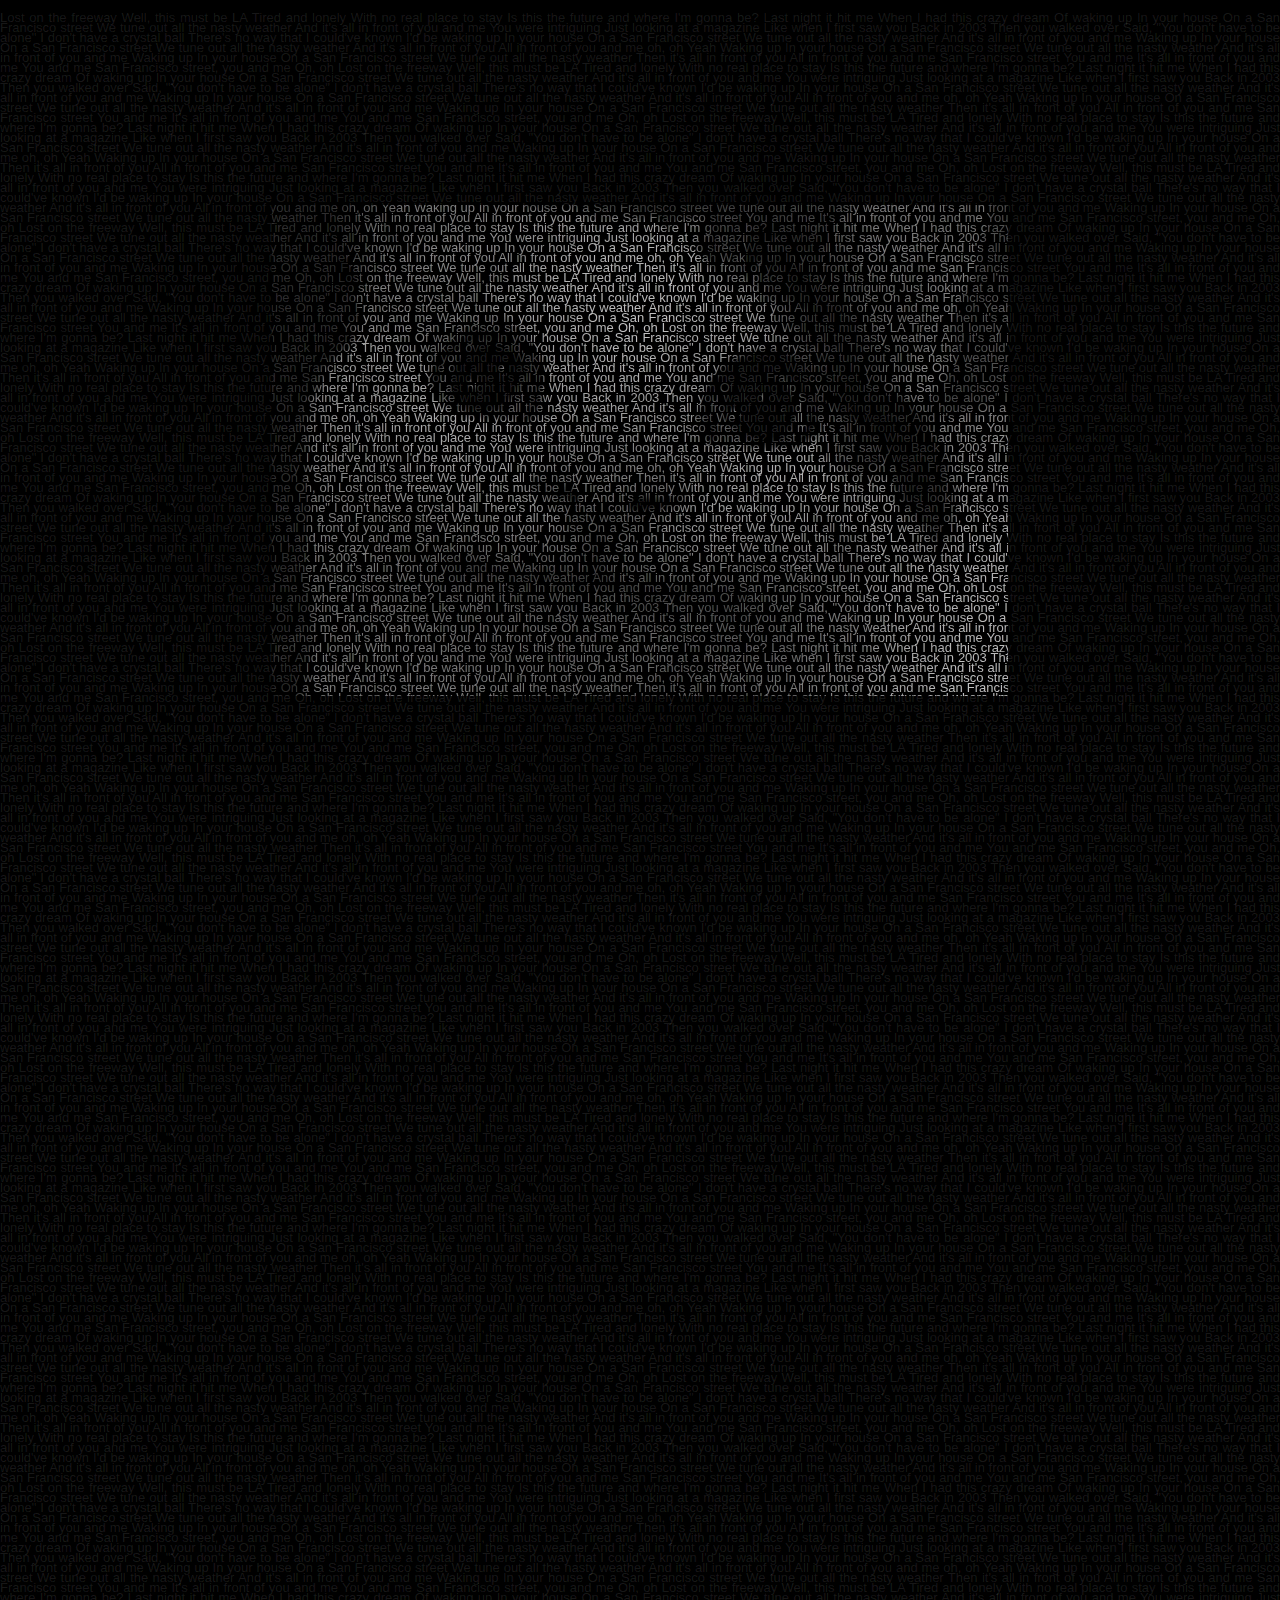
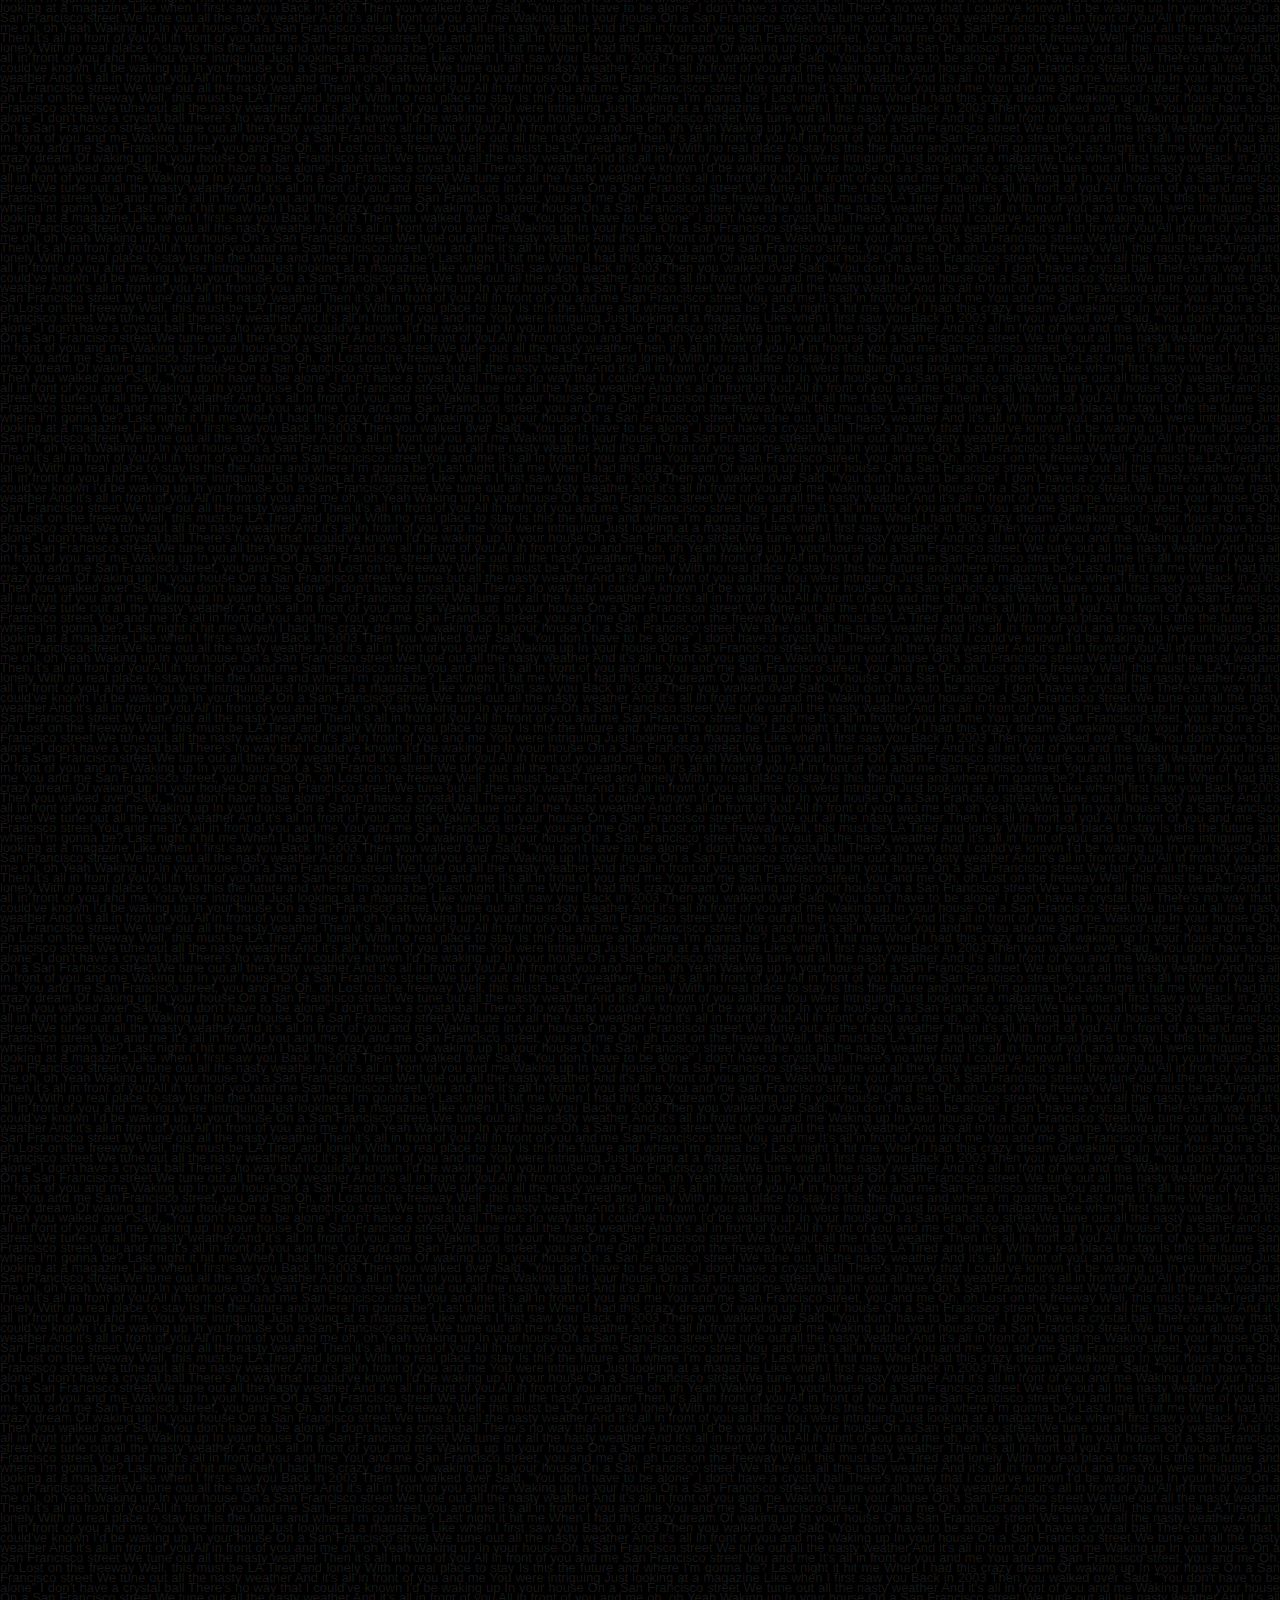
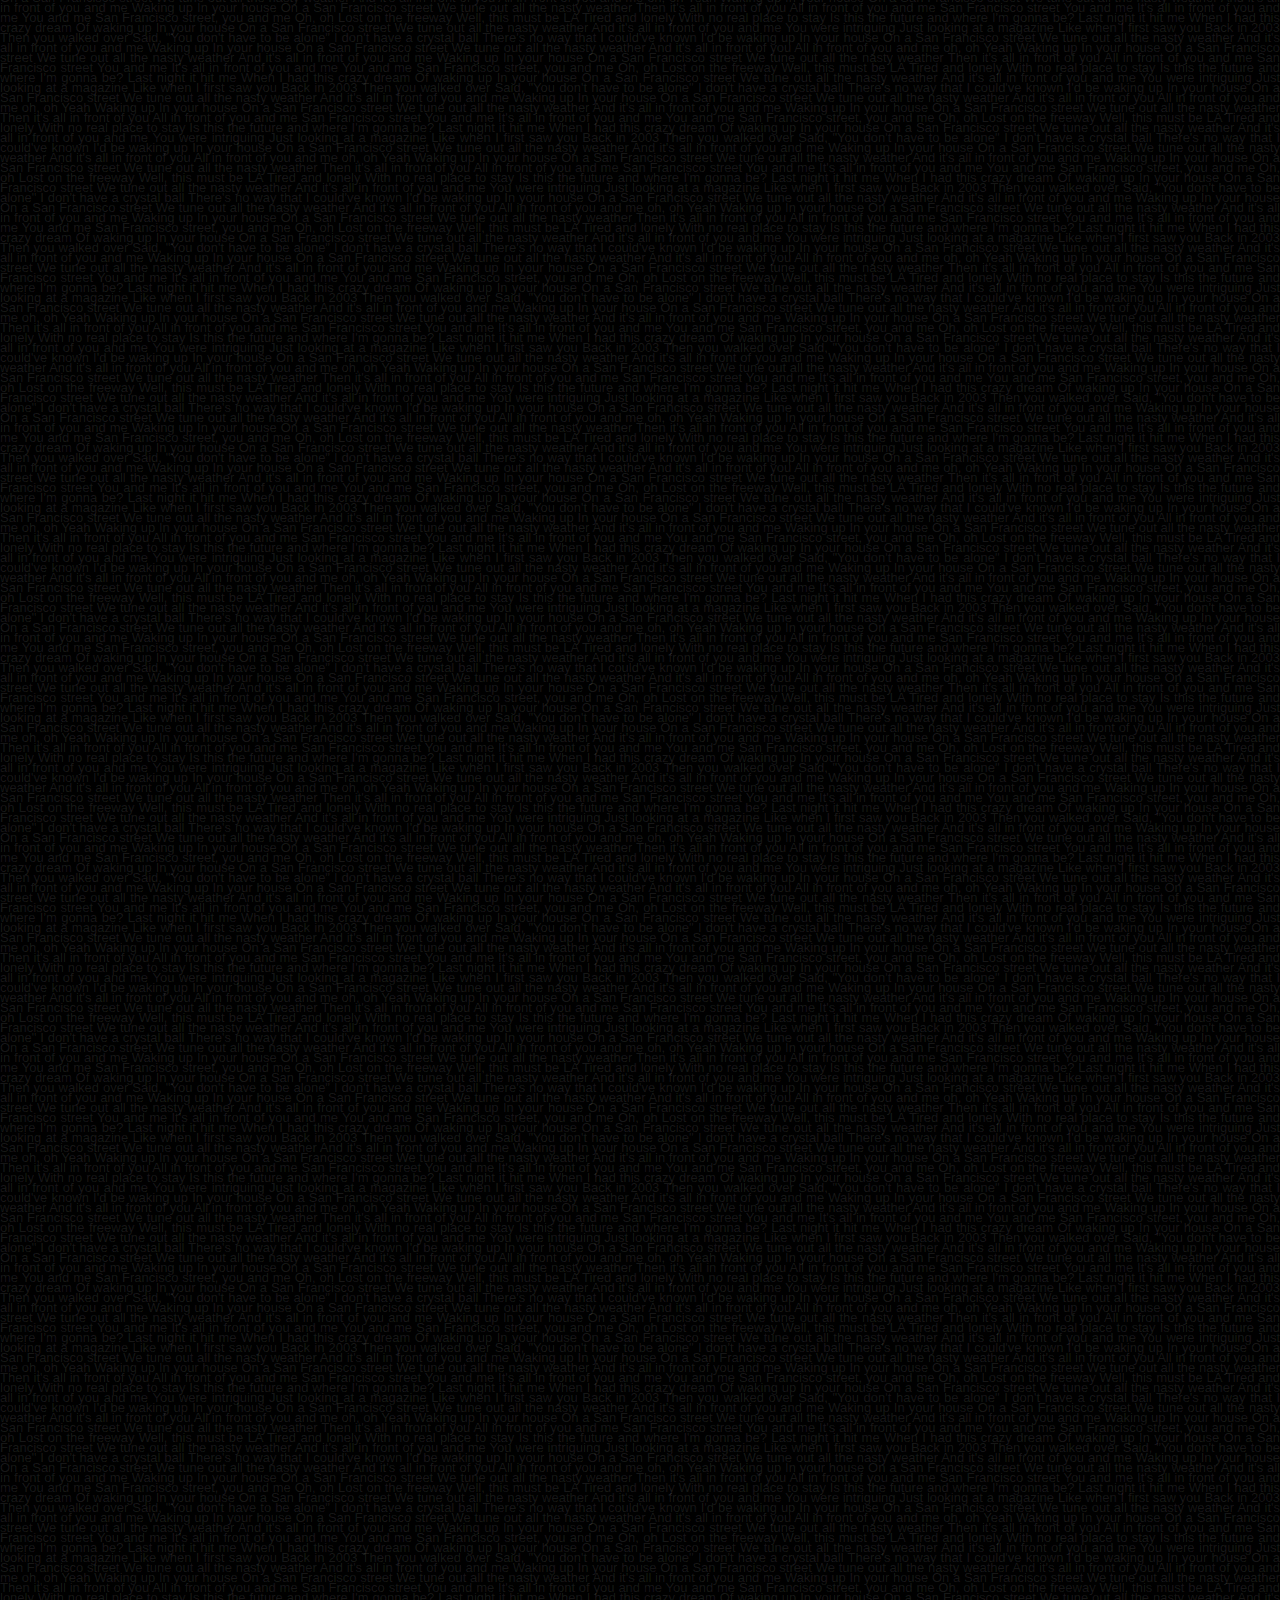
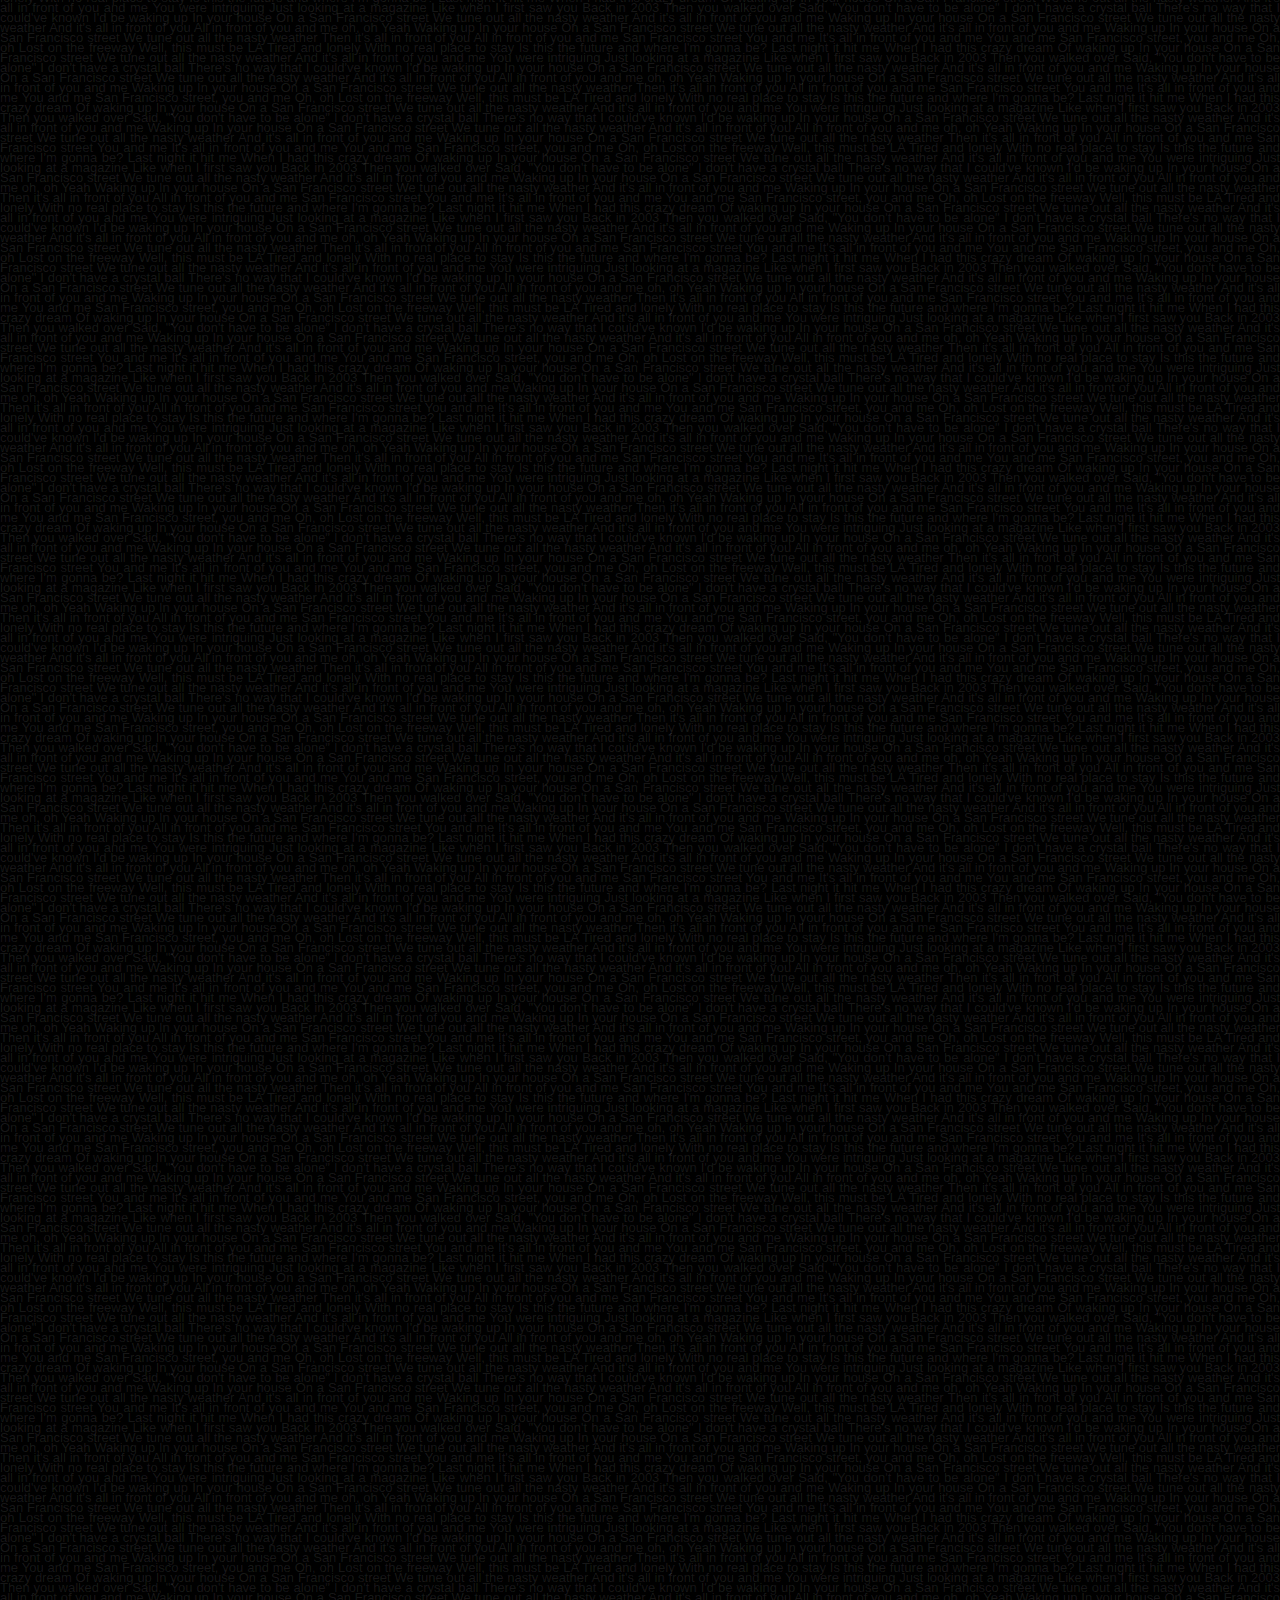
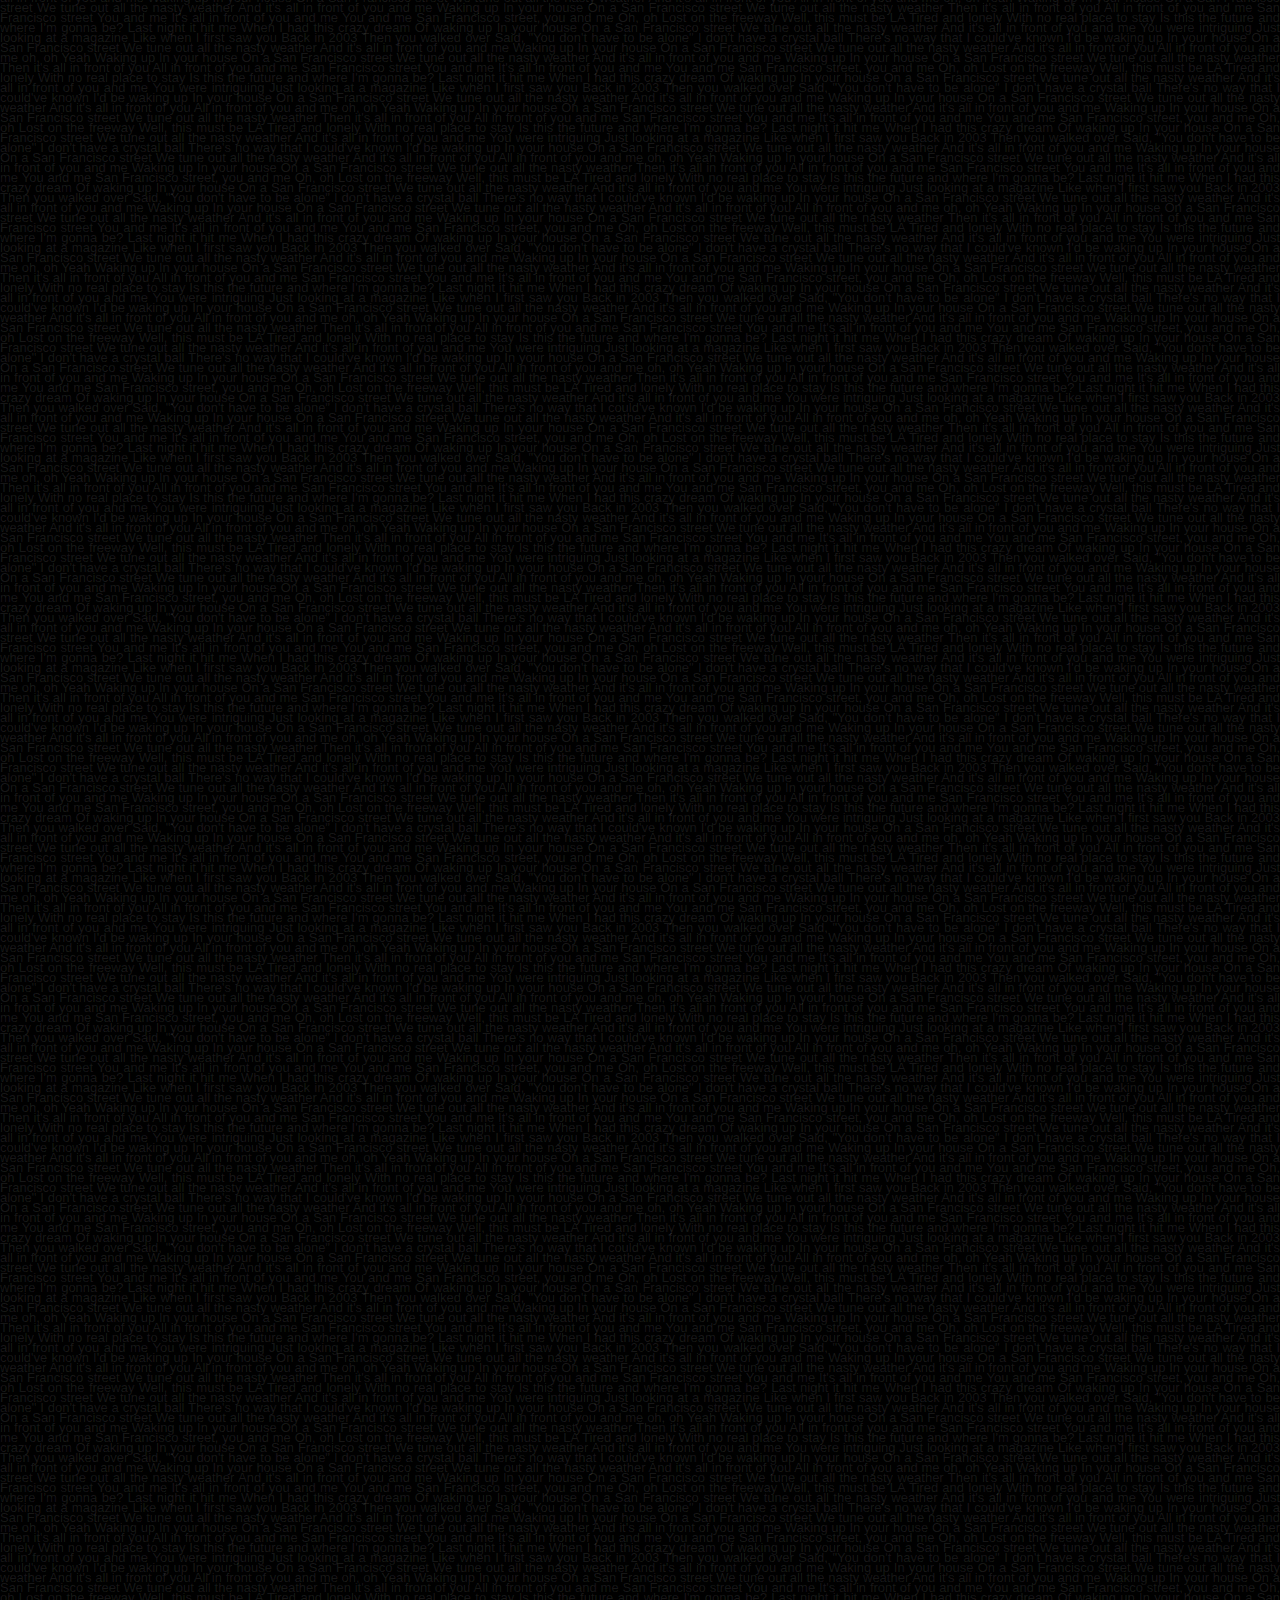
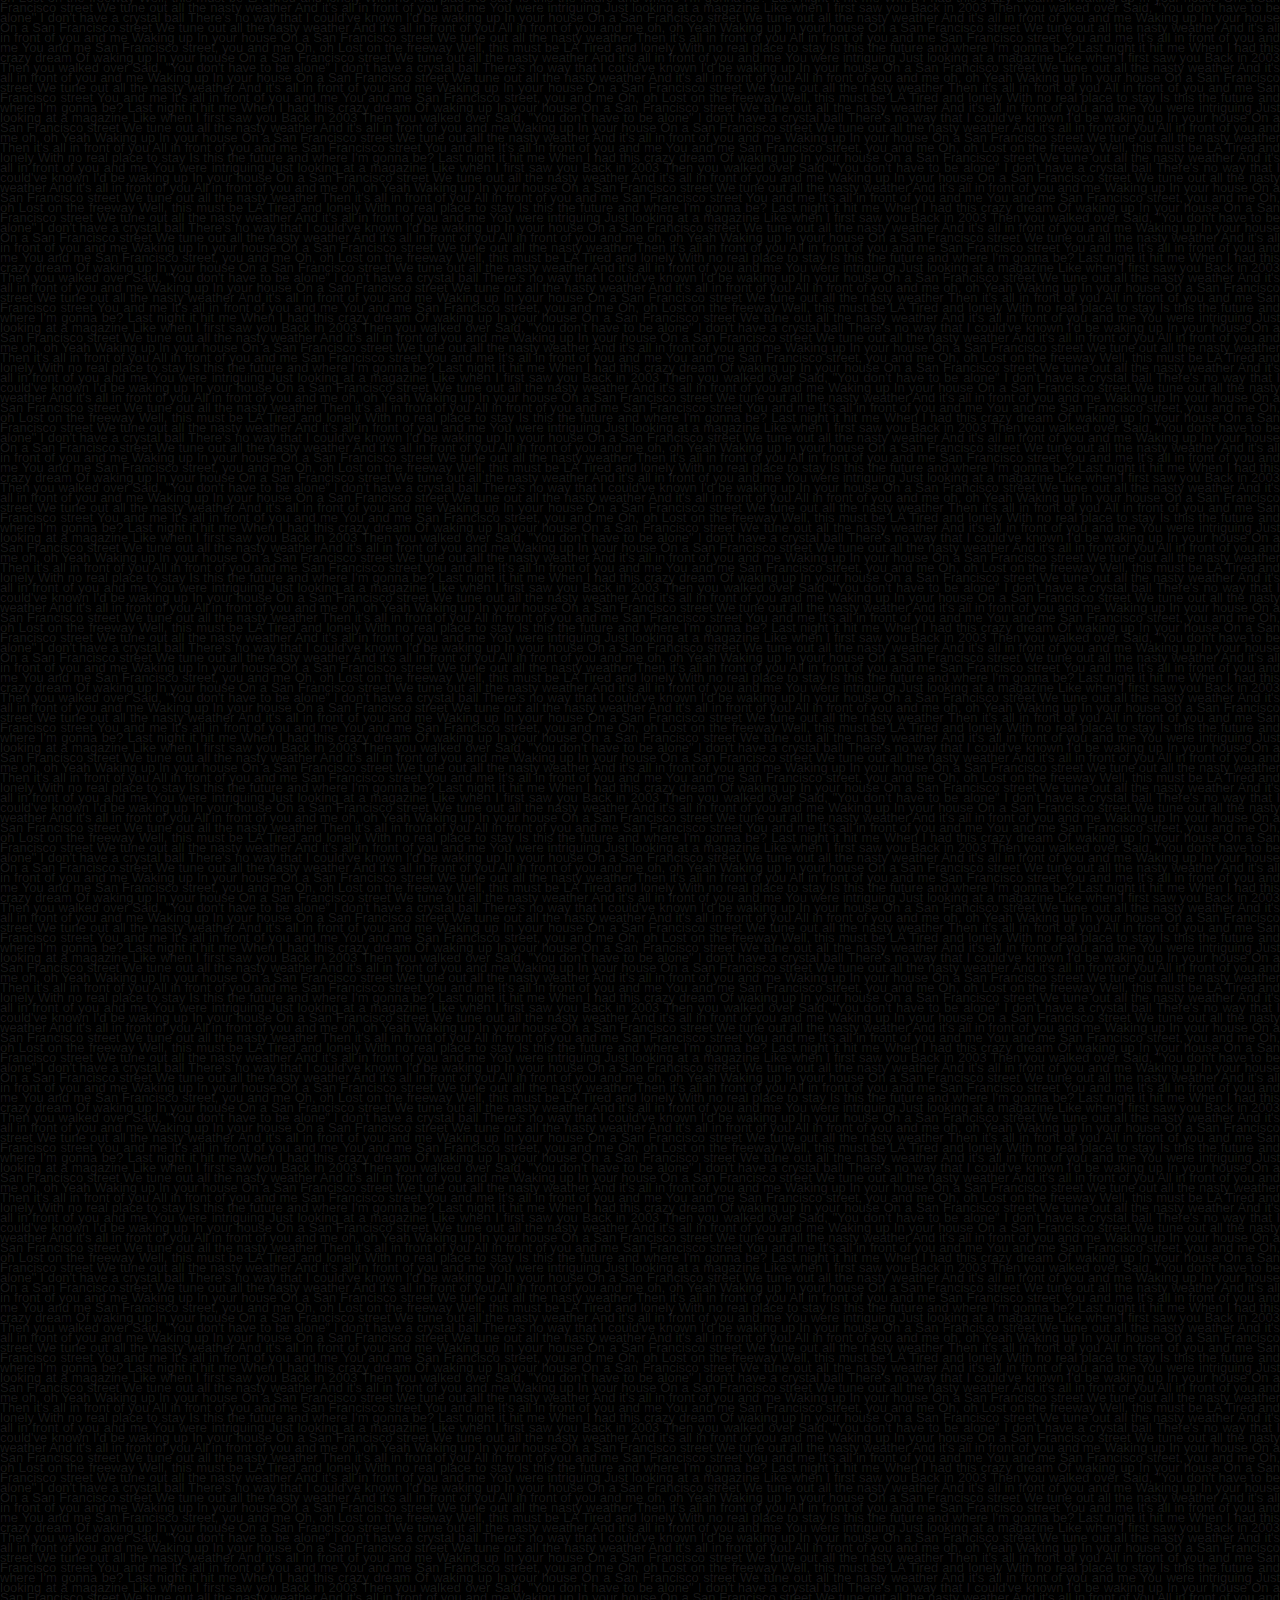
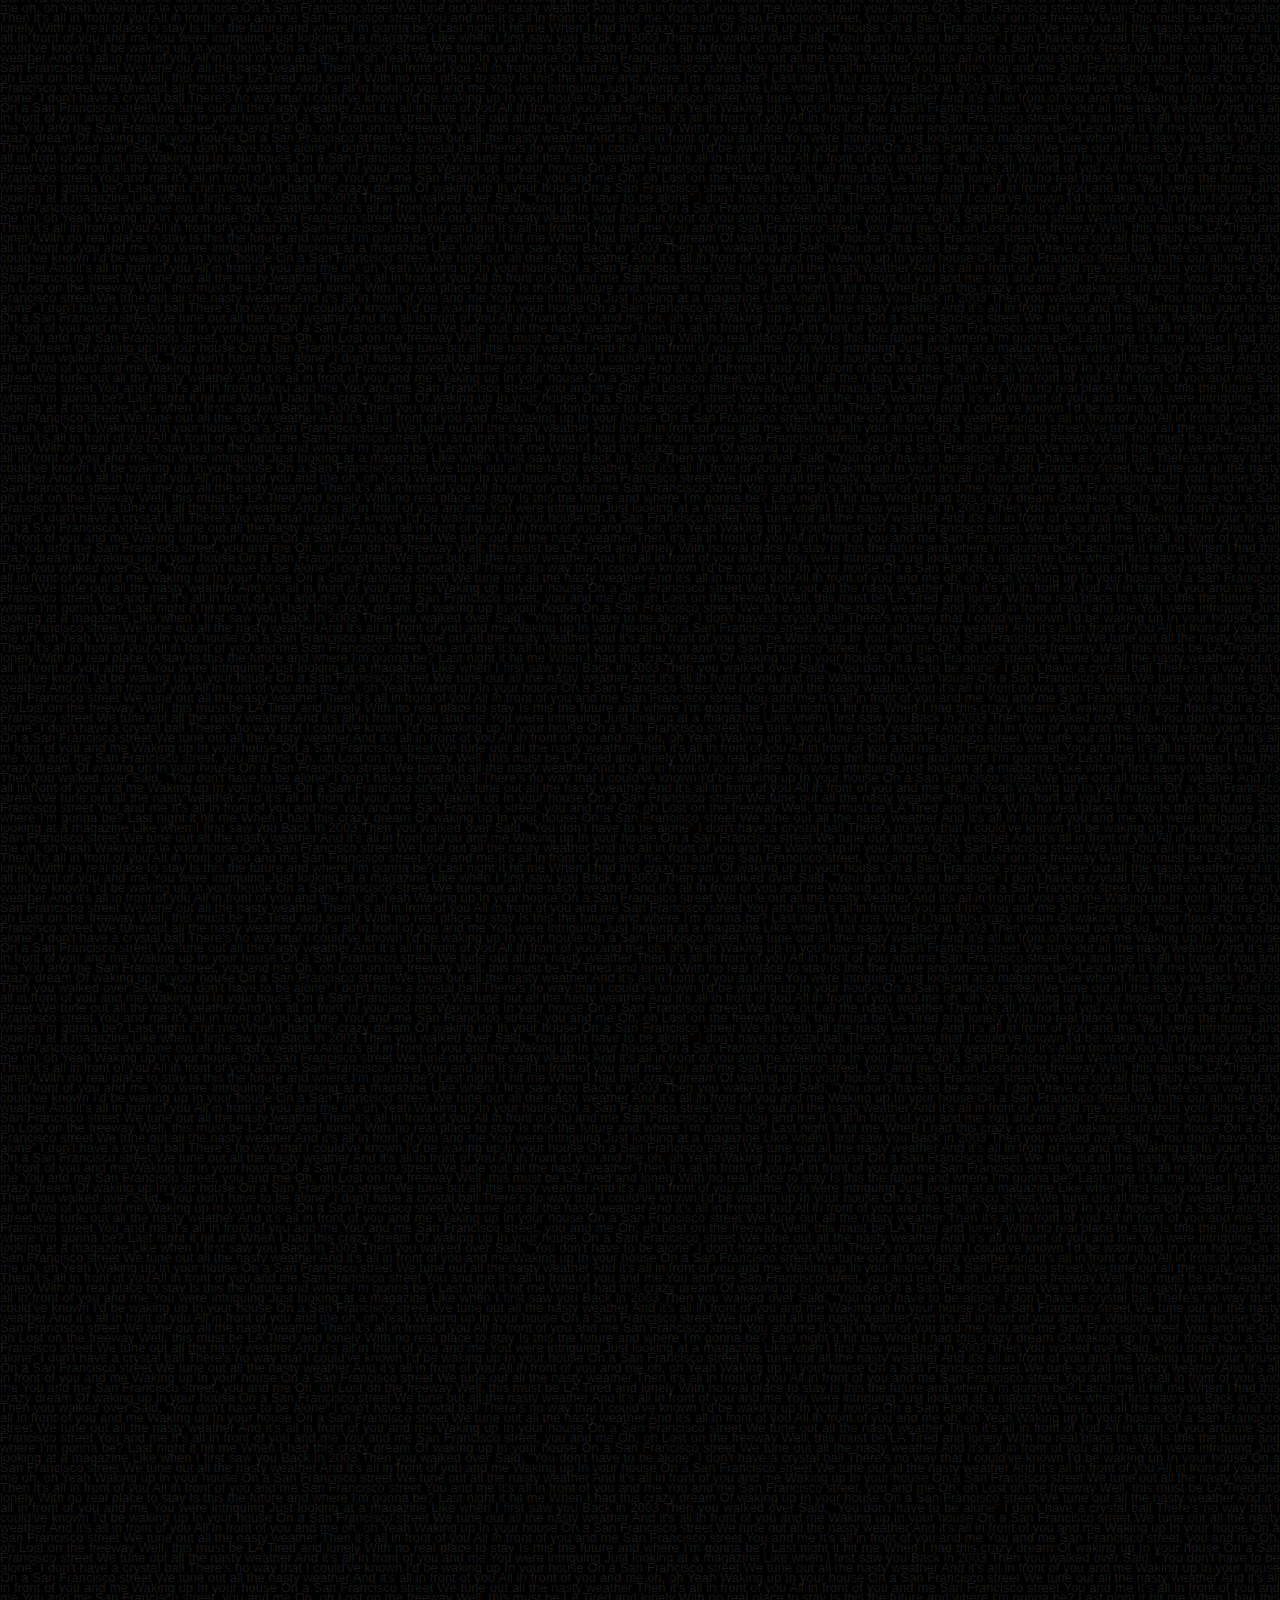
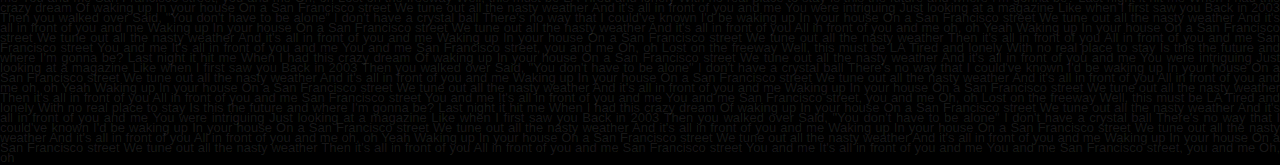
==== commit 1e0a9b73: "Update index.html" ====
--- a/index.html
+++ b/index.html
@@ -29,7 +29,6 @@
     line-height: 10px;
     background-image: url('ok.jpg');
     background-repeat: no-repeat;
-    background-size: 50%;
     background-attachment: fixed;
     -webkit-background-clip: text;
     background-position: center;
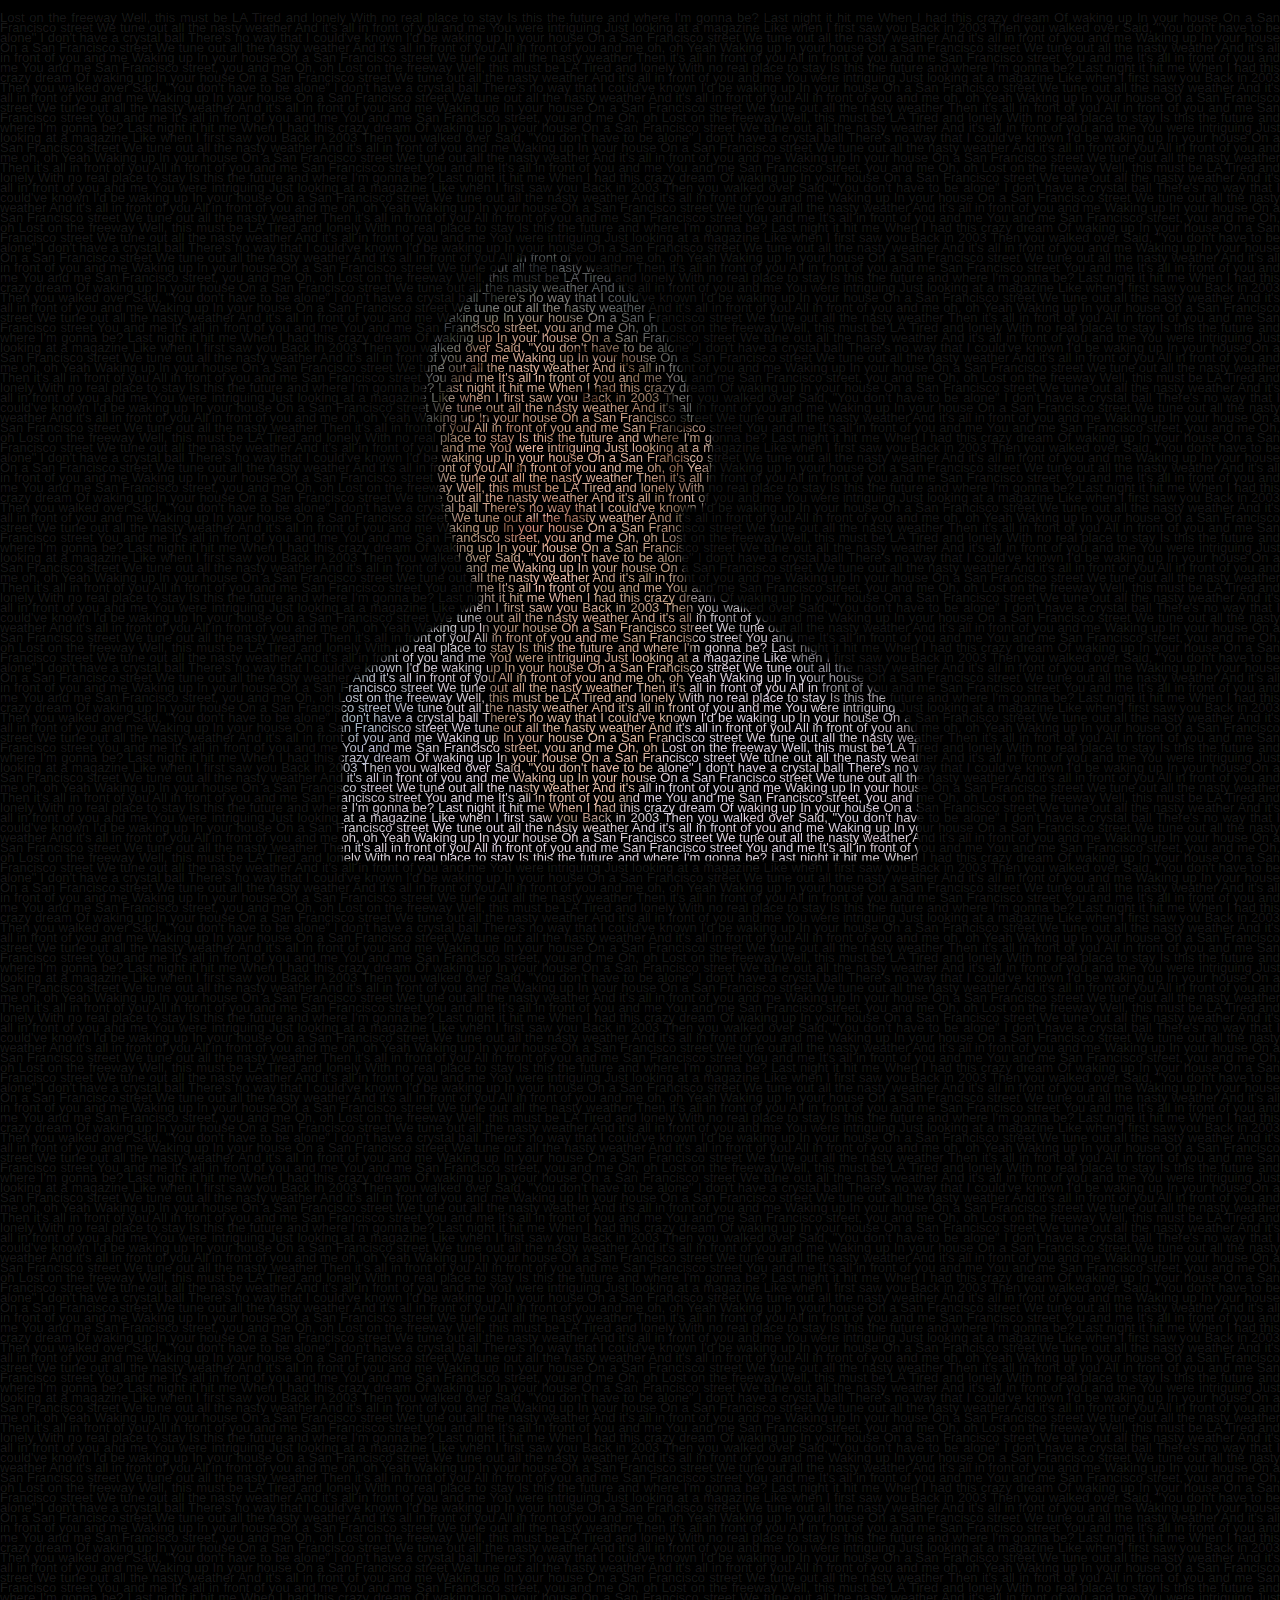
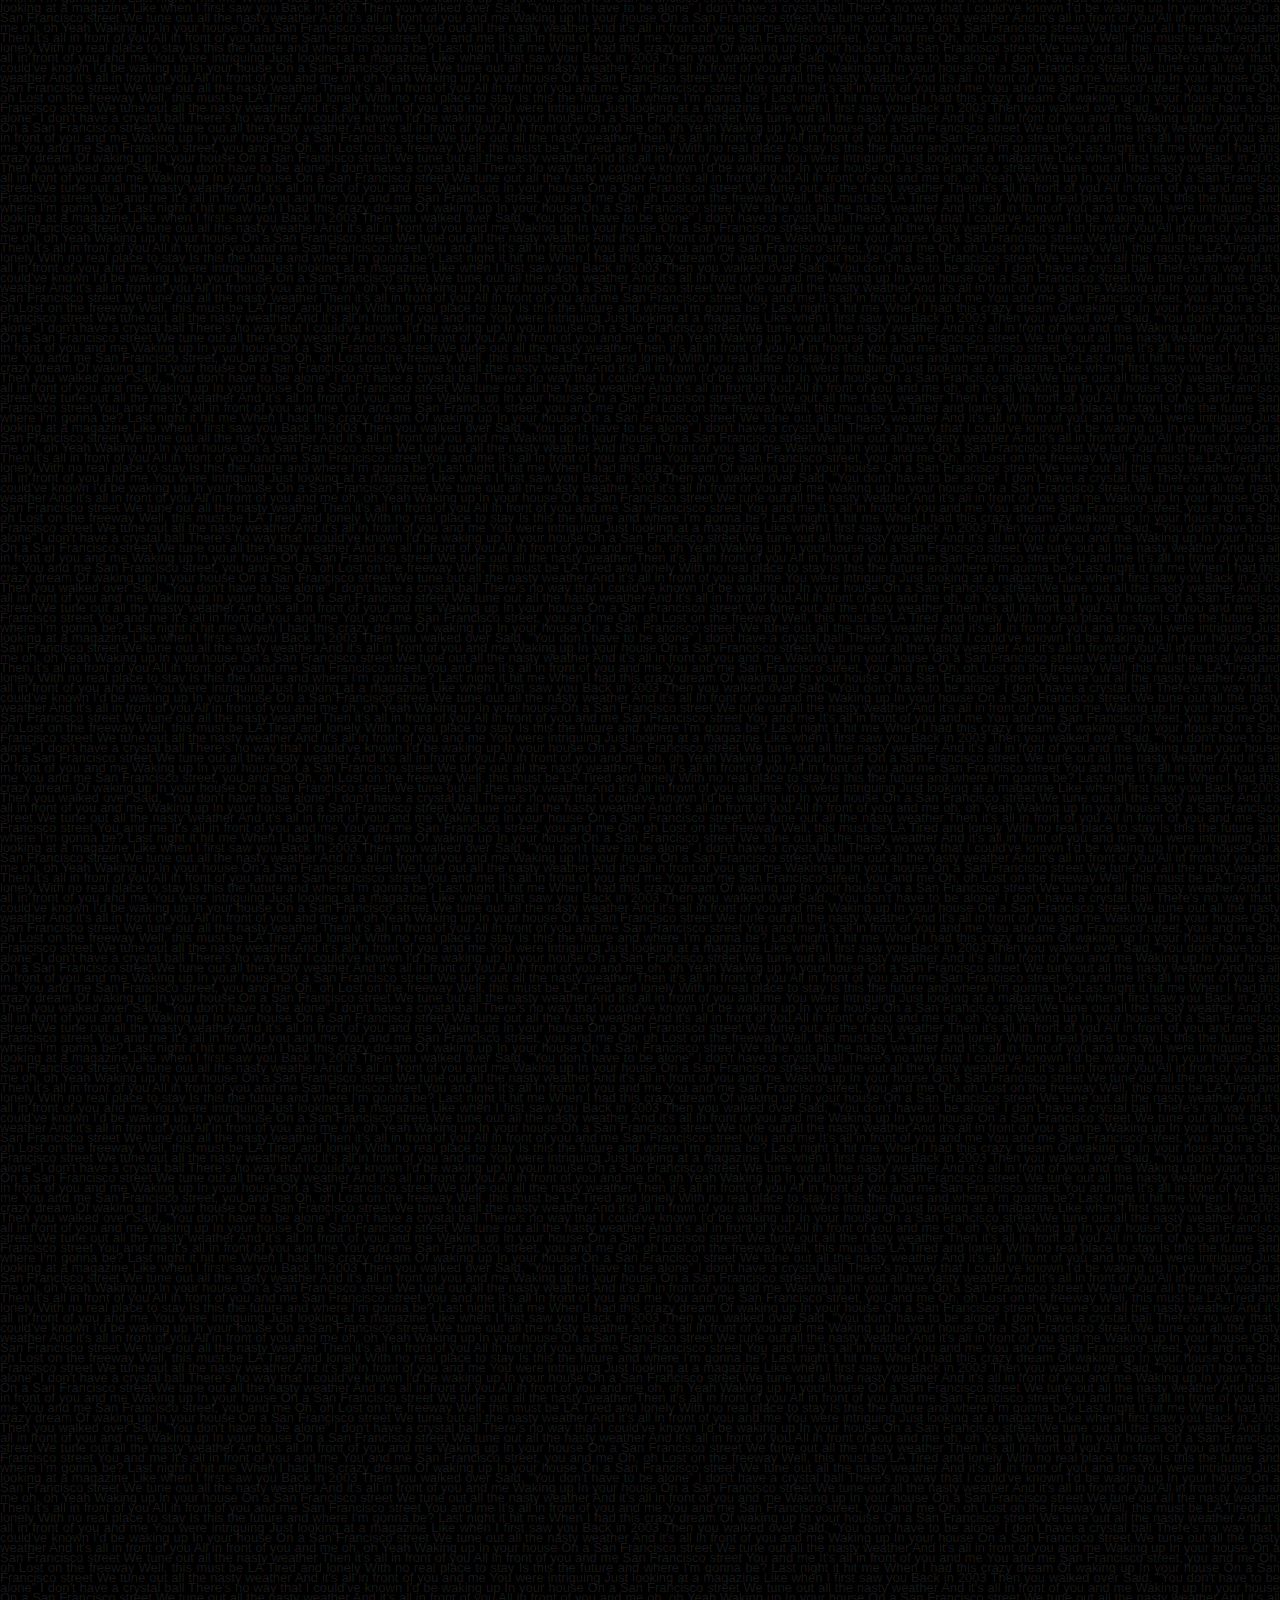
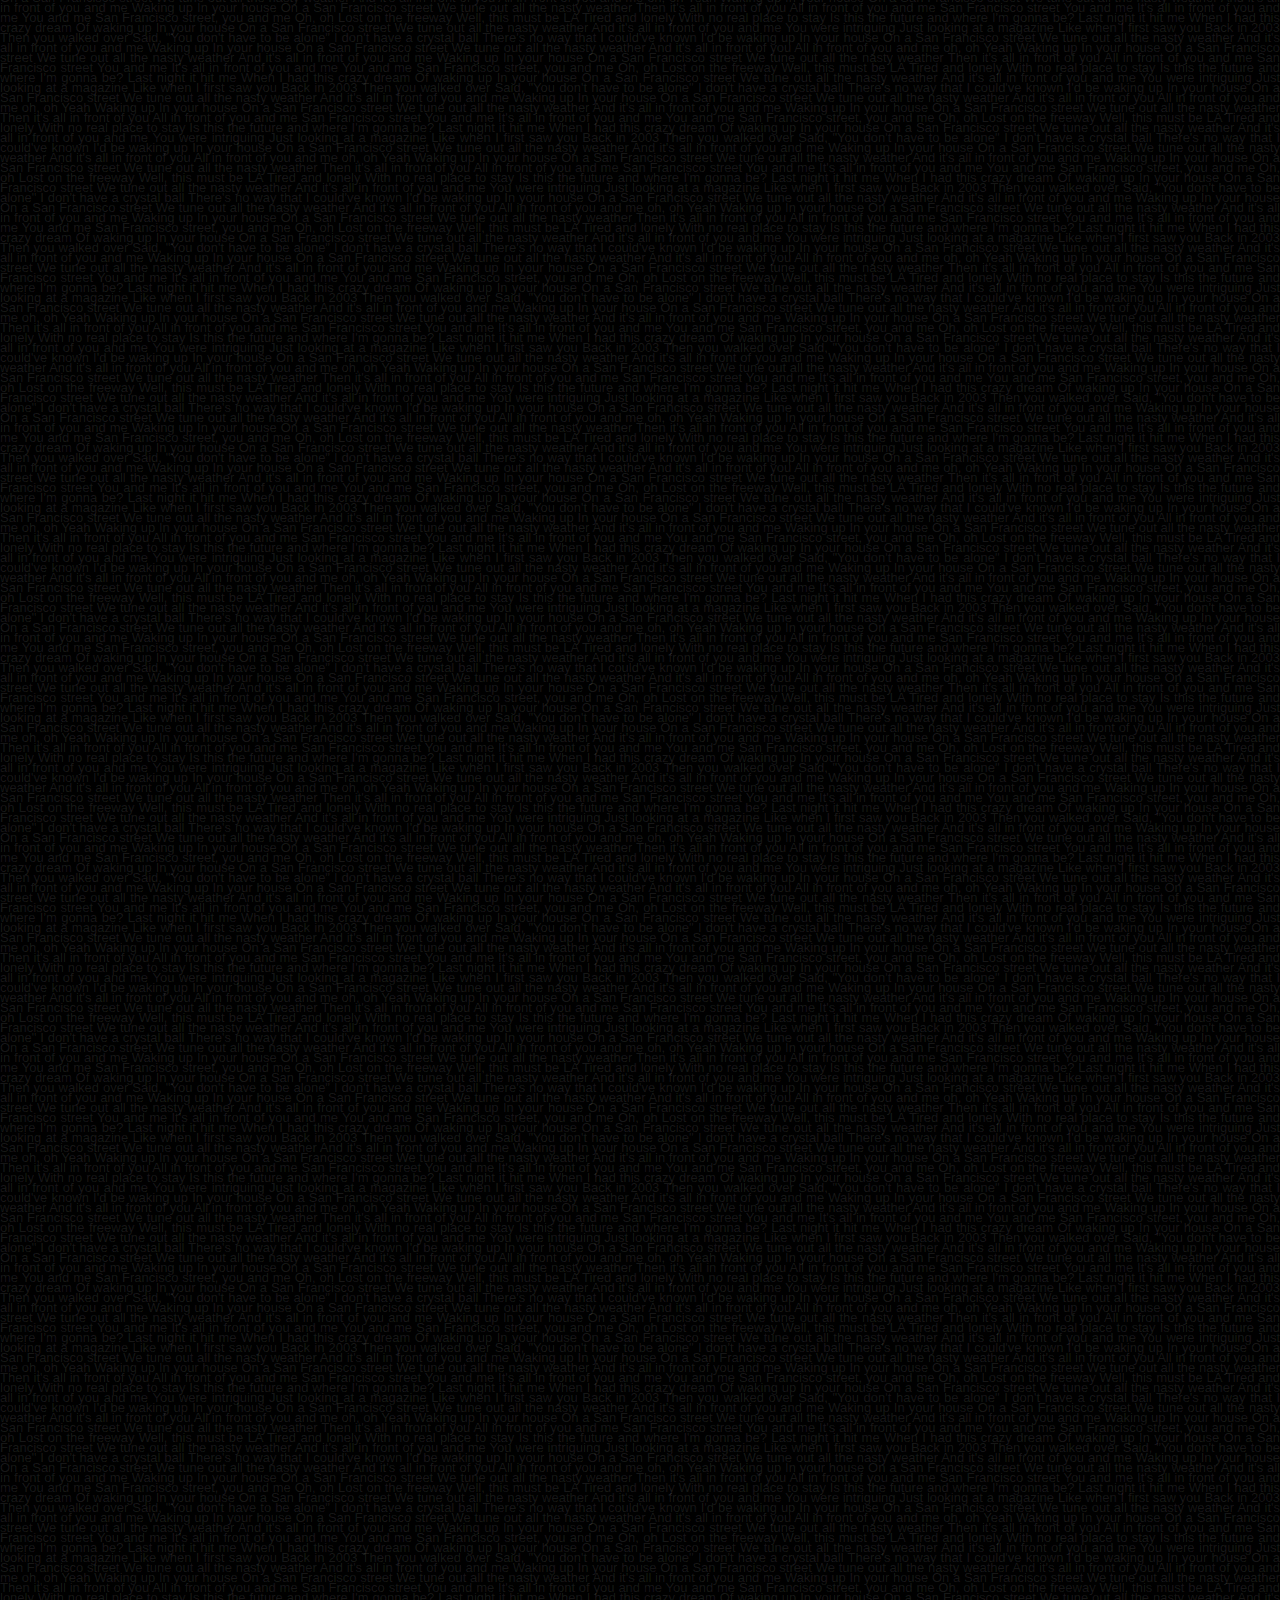
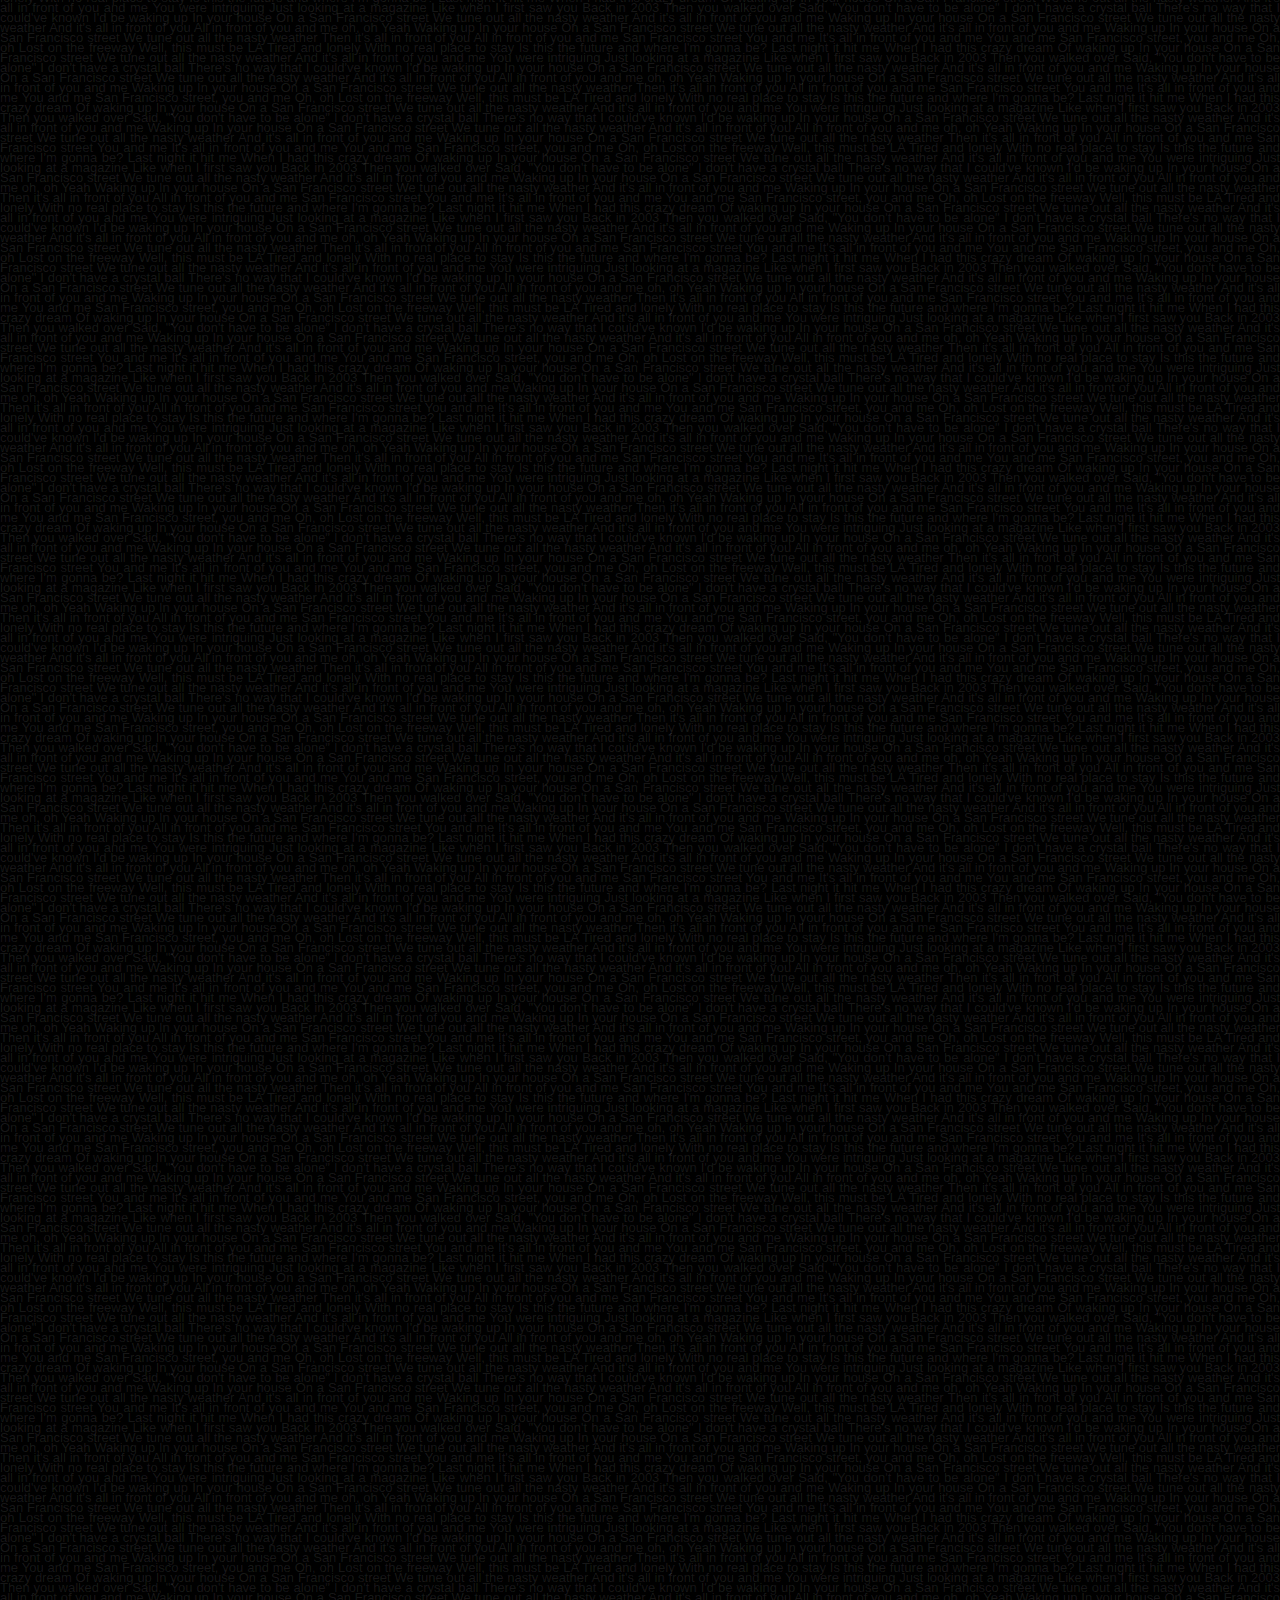
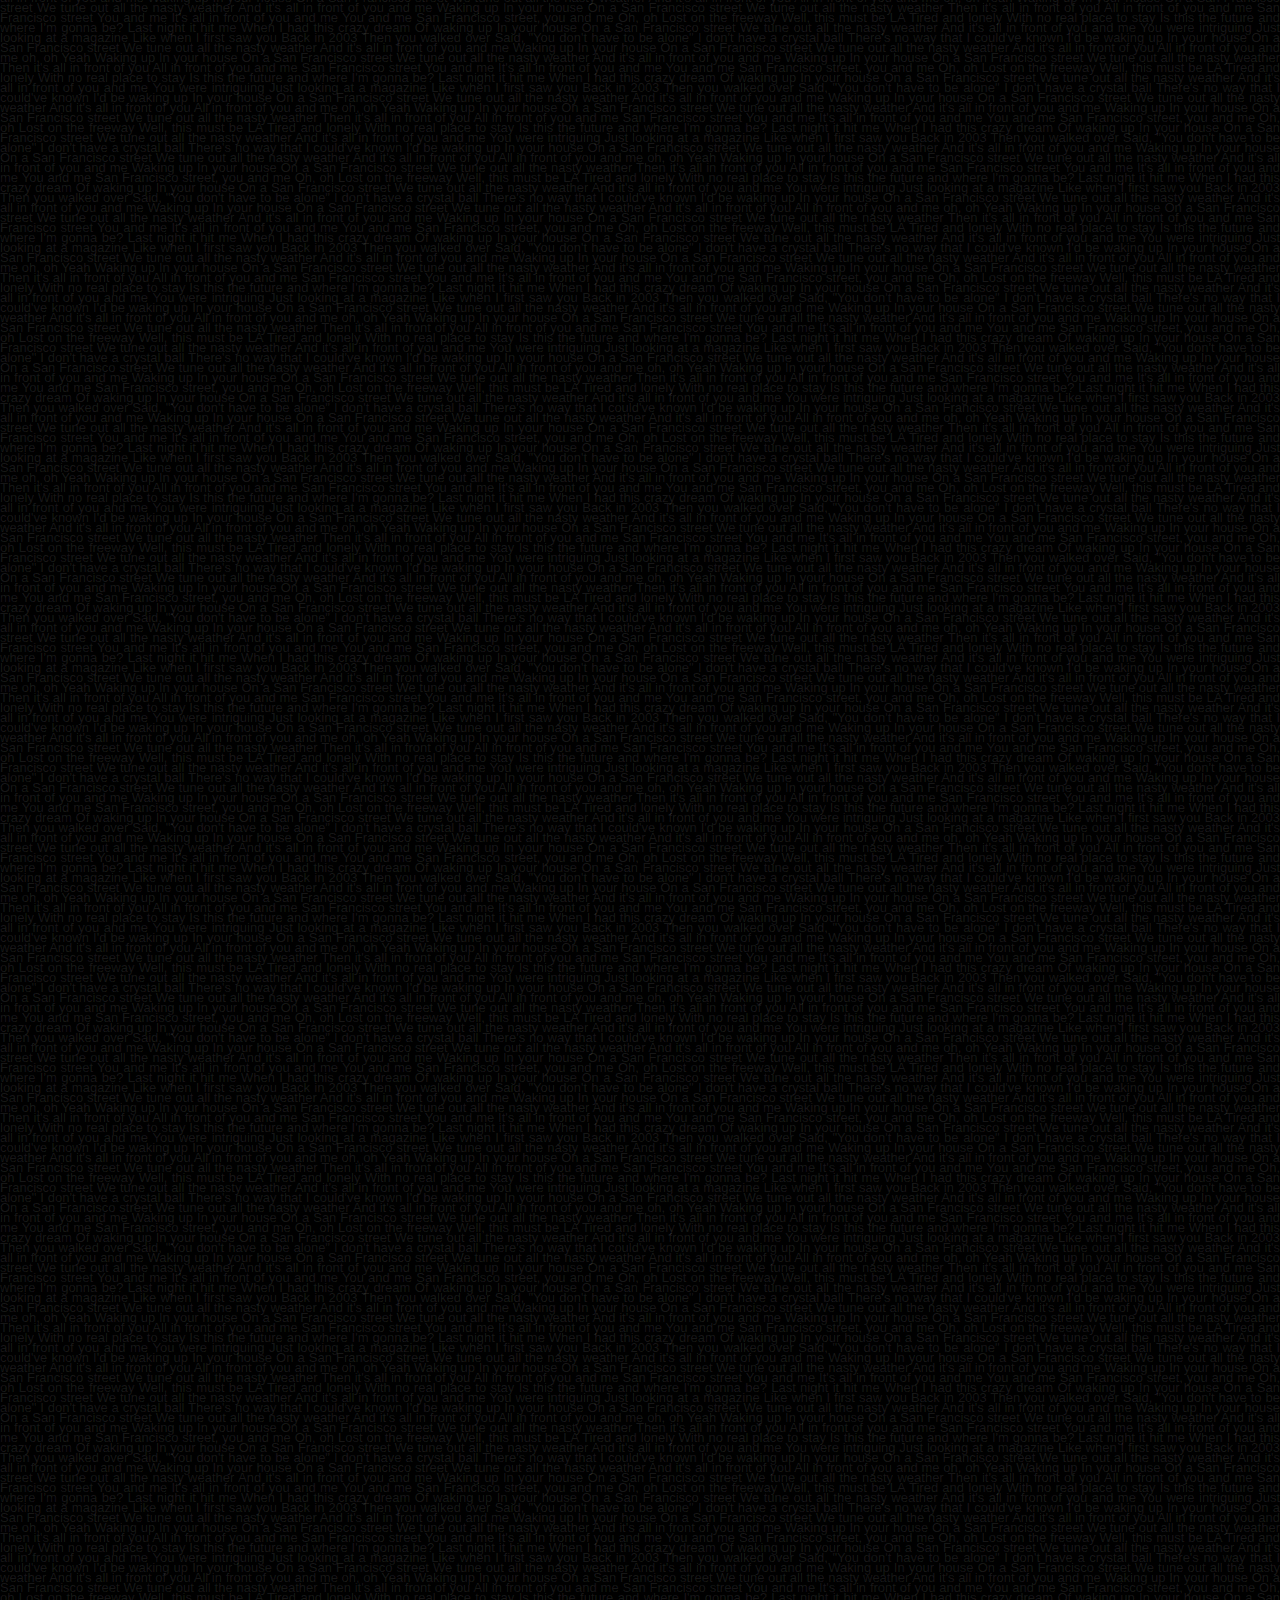
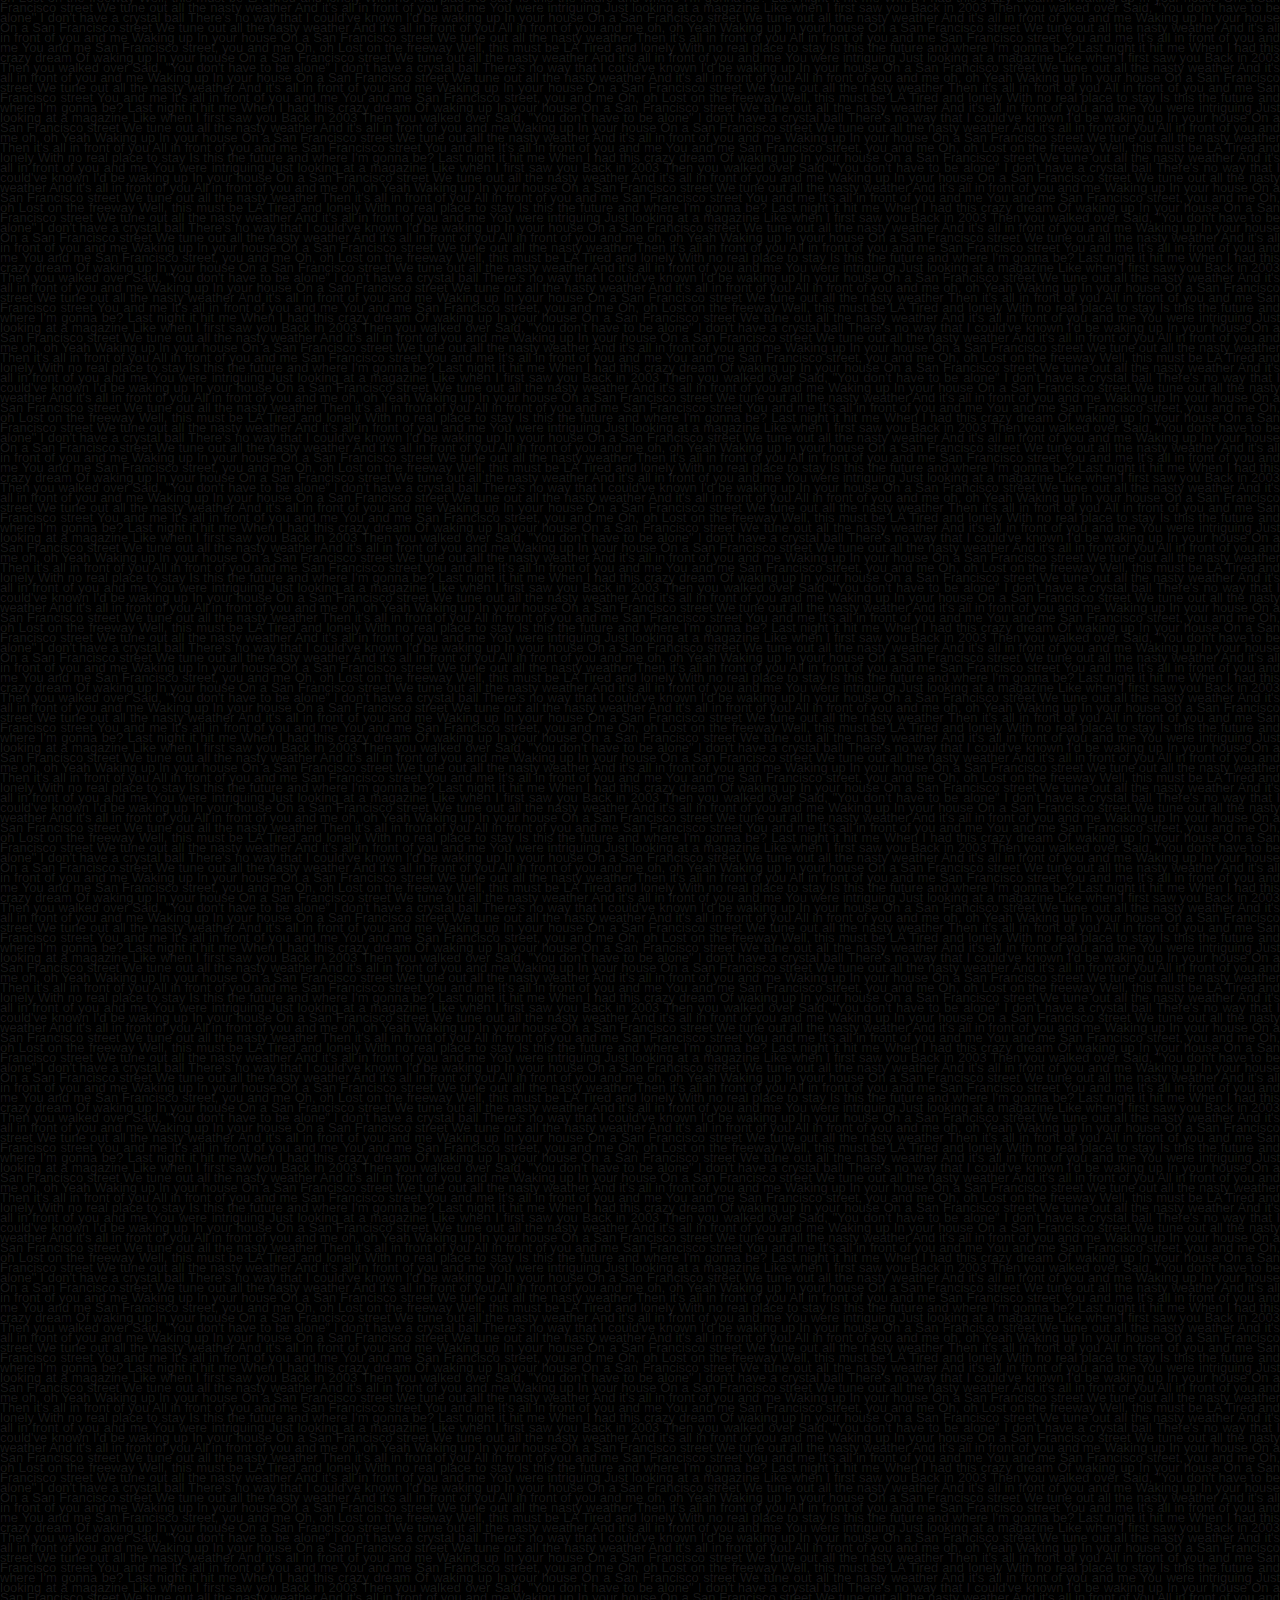
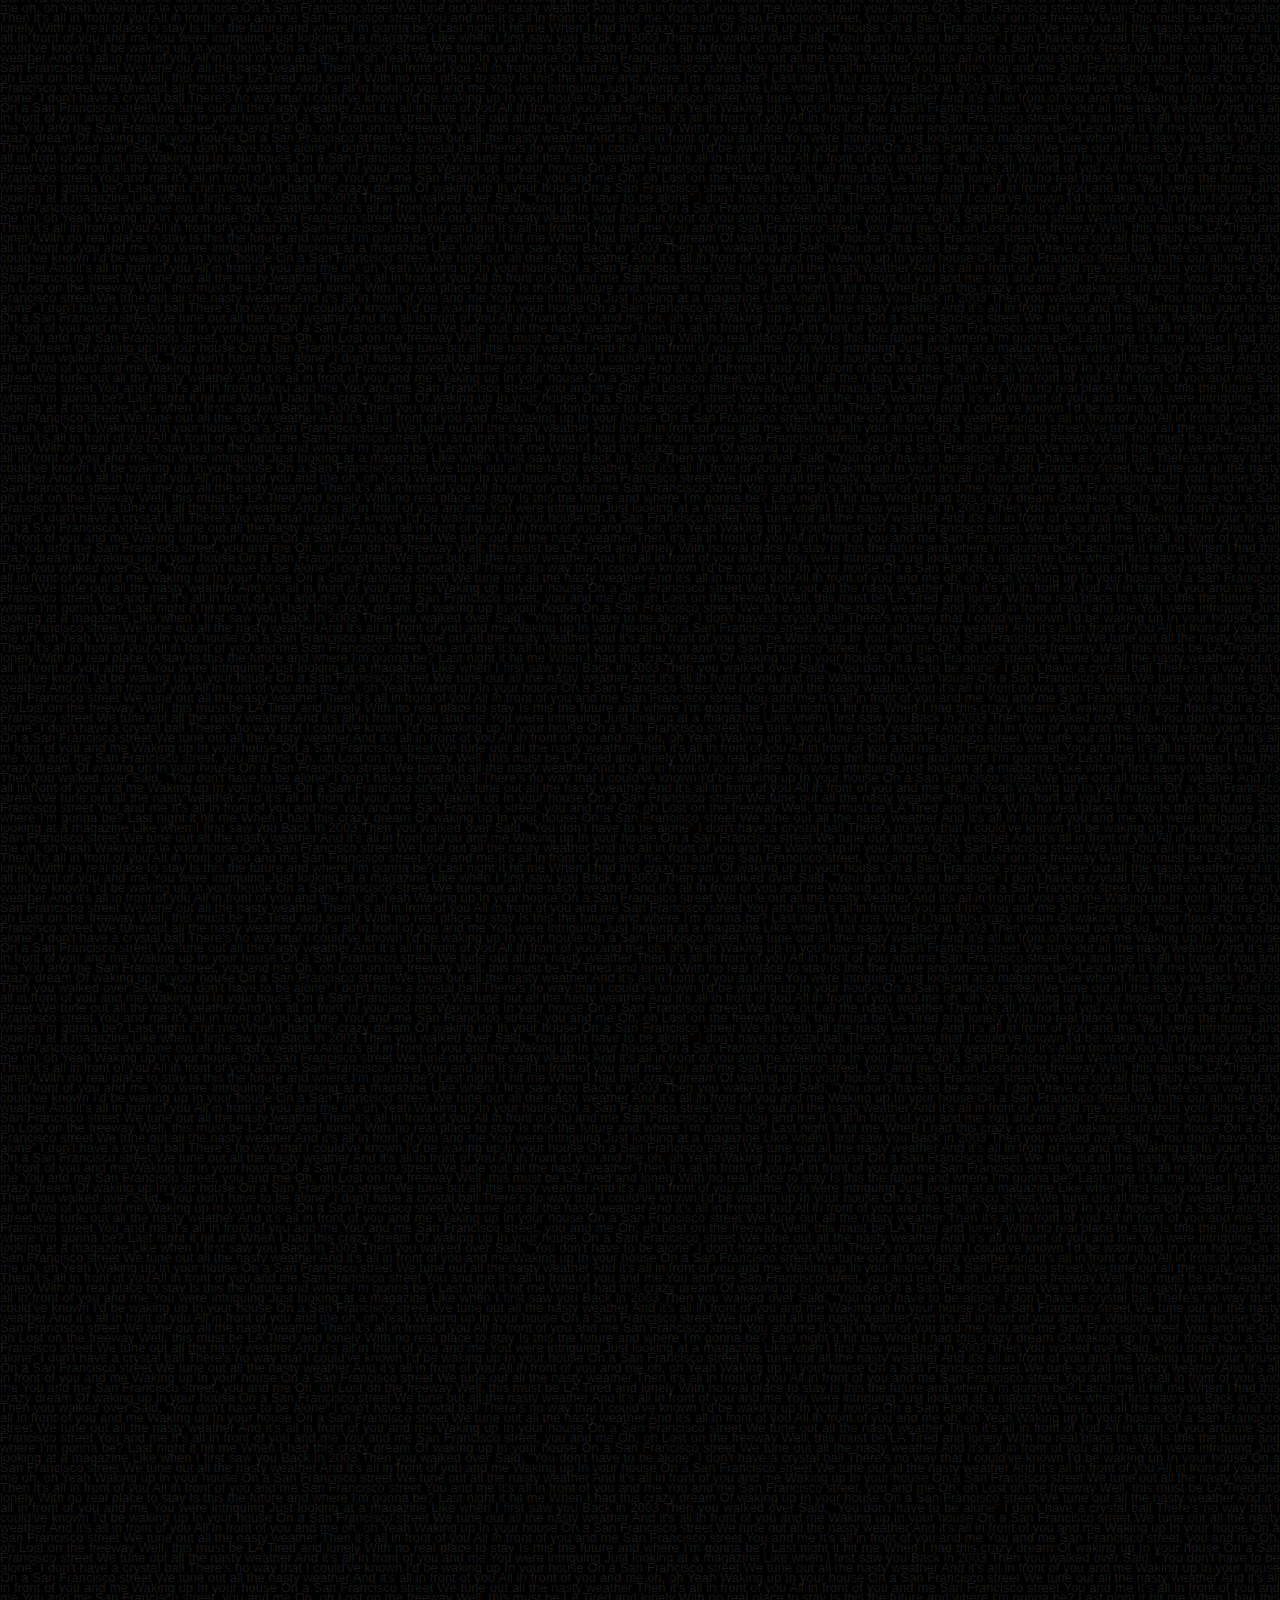
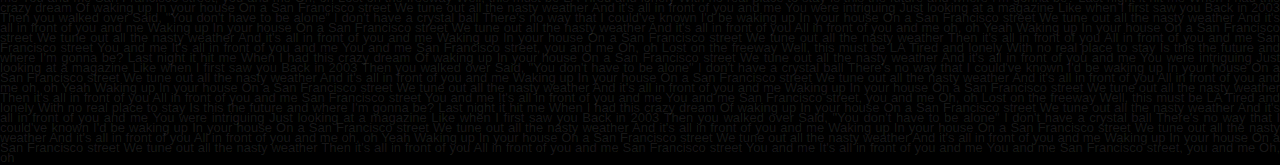
==== commit 675fda33: "Update index.html" ====
--- a/index.html
+++ b/index.html
@@ -27,7 +27,7 @@
 p{
     font-size: 13px;
     line-height: 10px;
-    background-image: url('ok.jpg');
+    background-image: url('ok2.jpg');
     background-repeat: no-repeat;
     background-attachment: fixed;
     -webkit-background-clip: text;
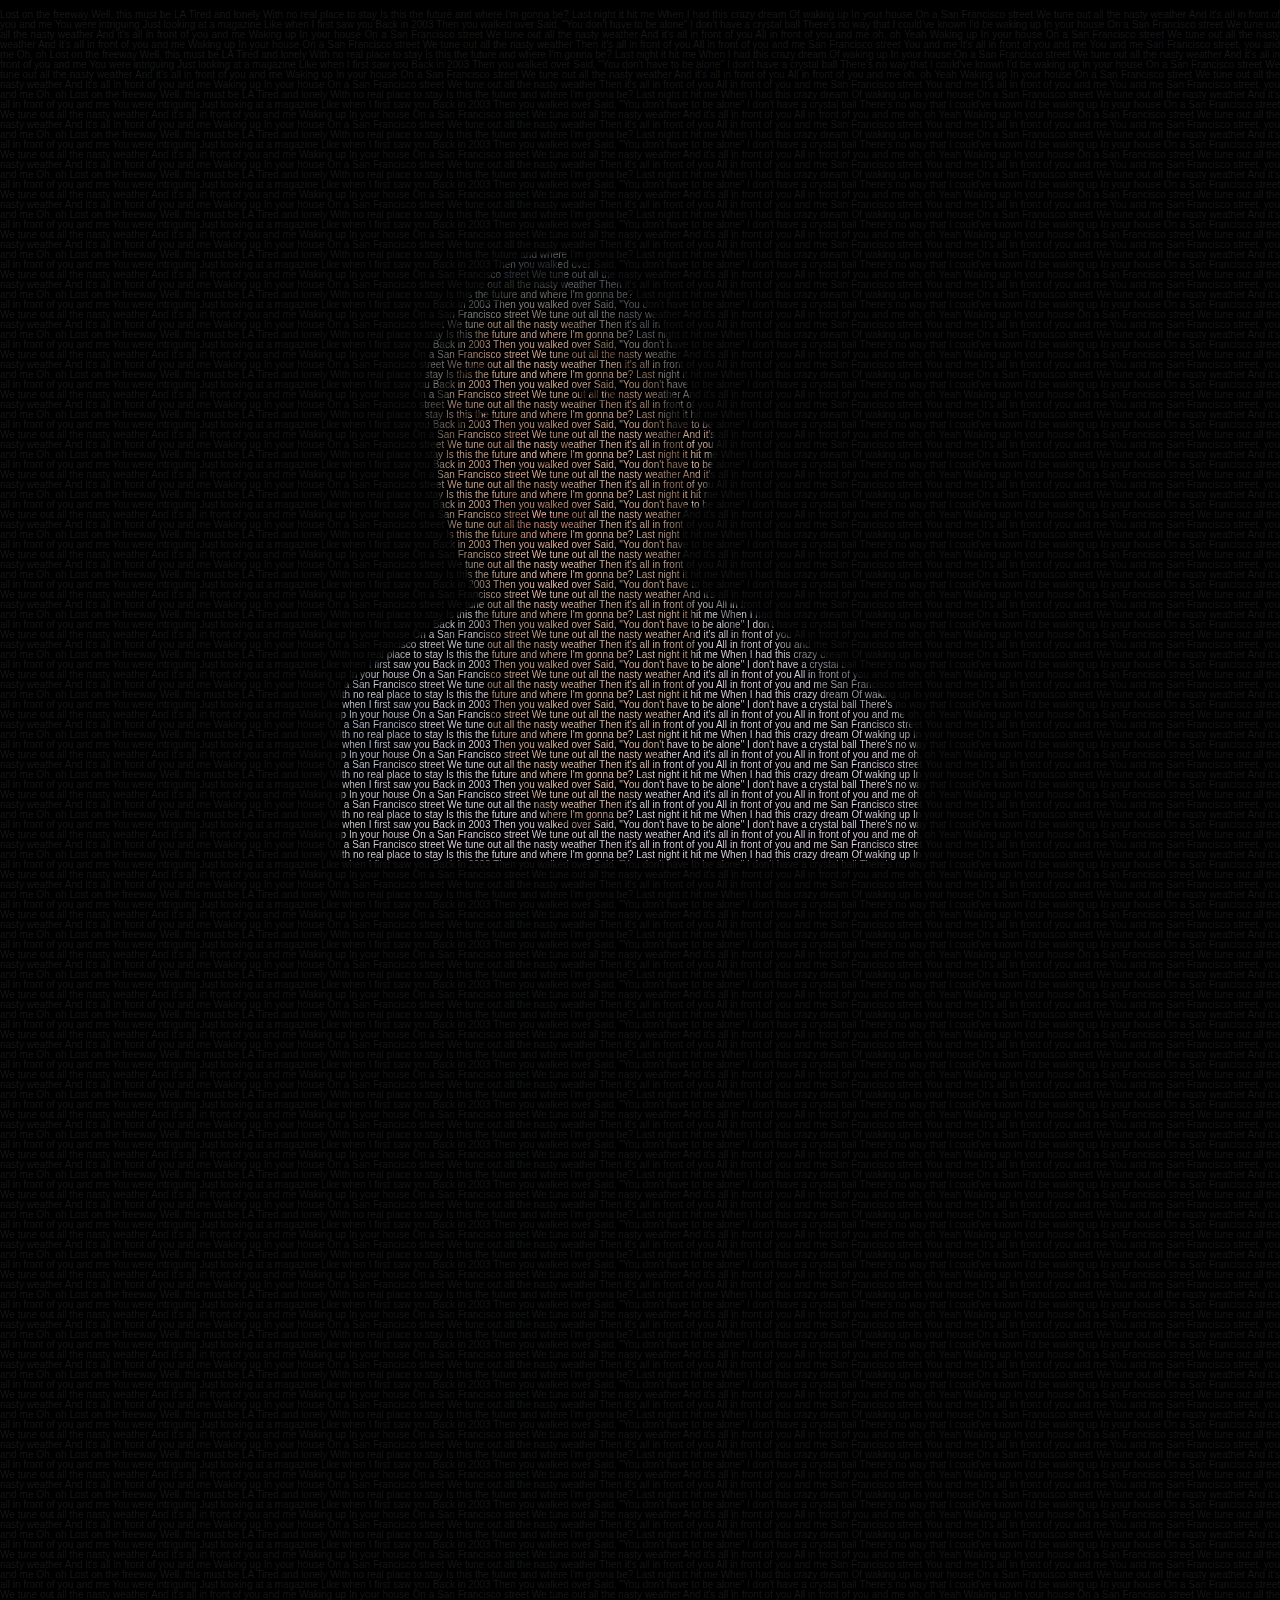
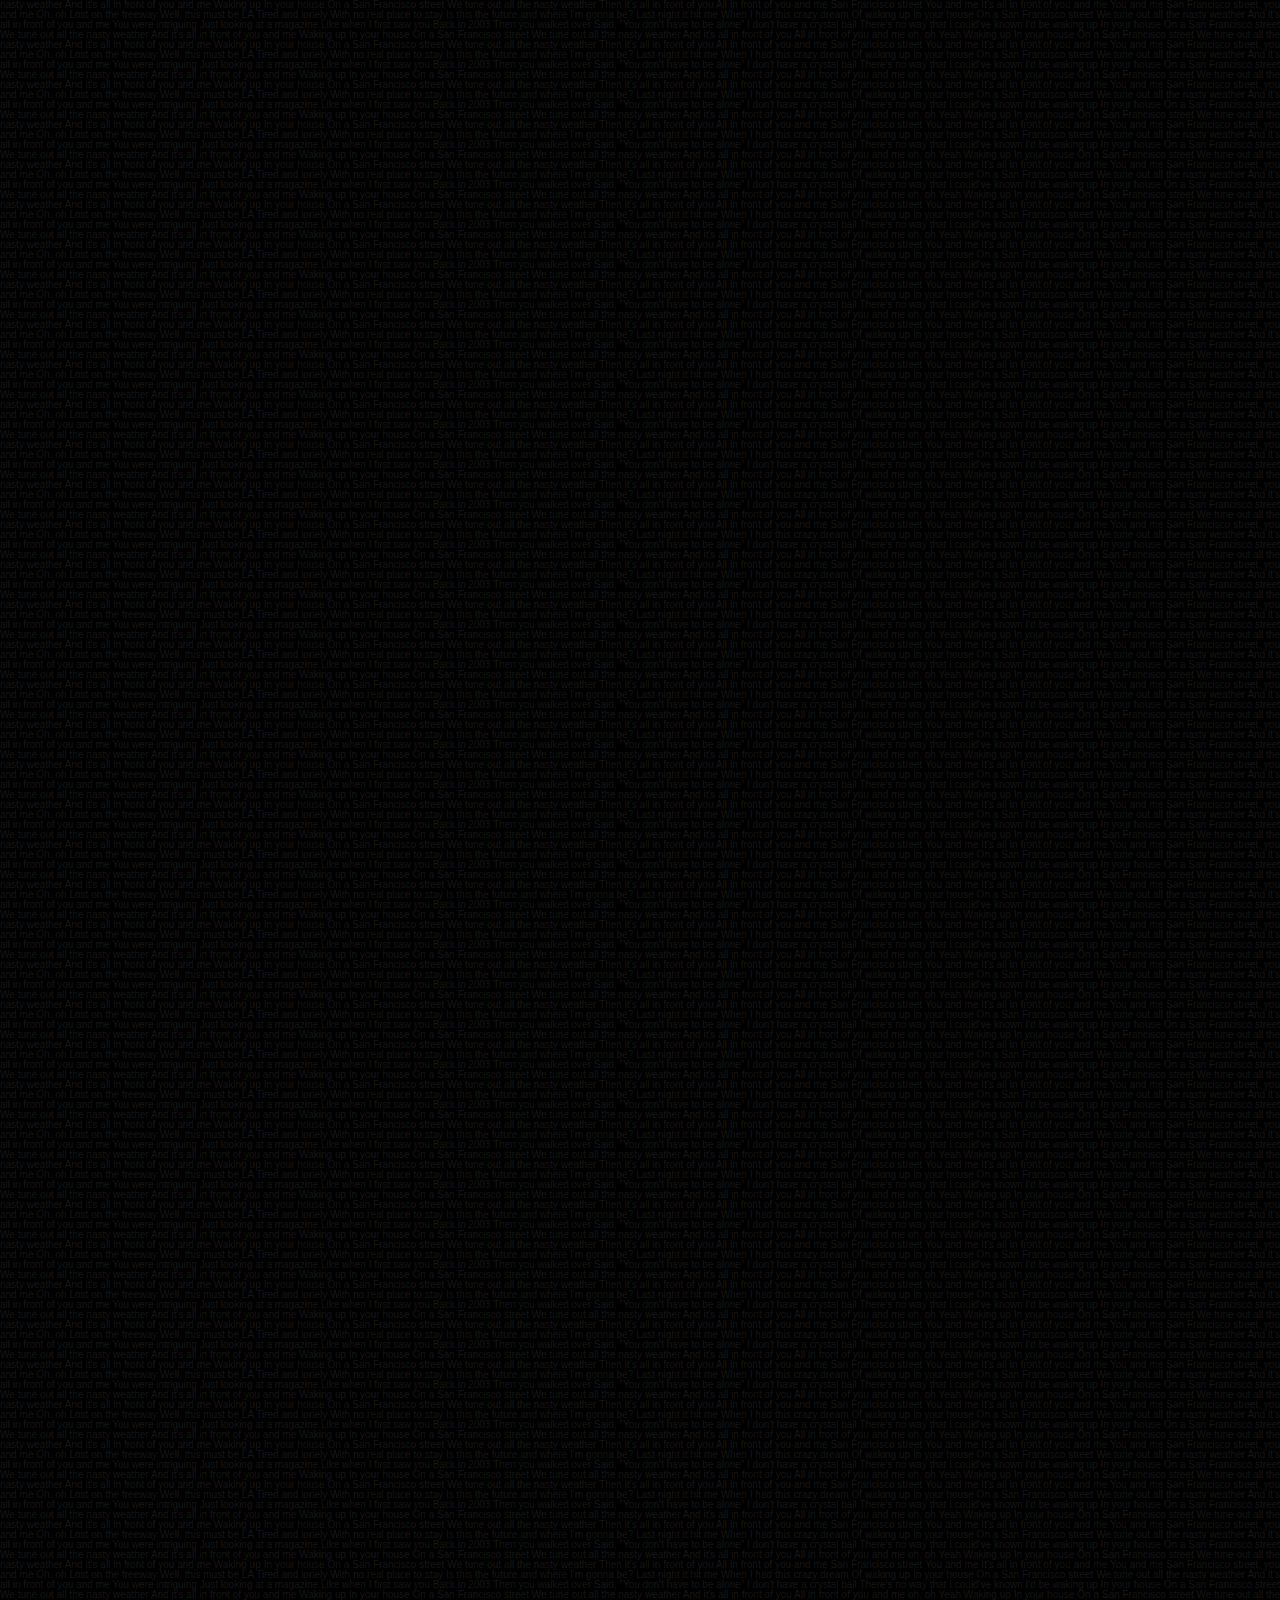
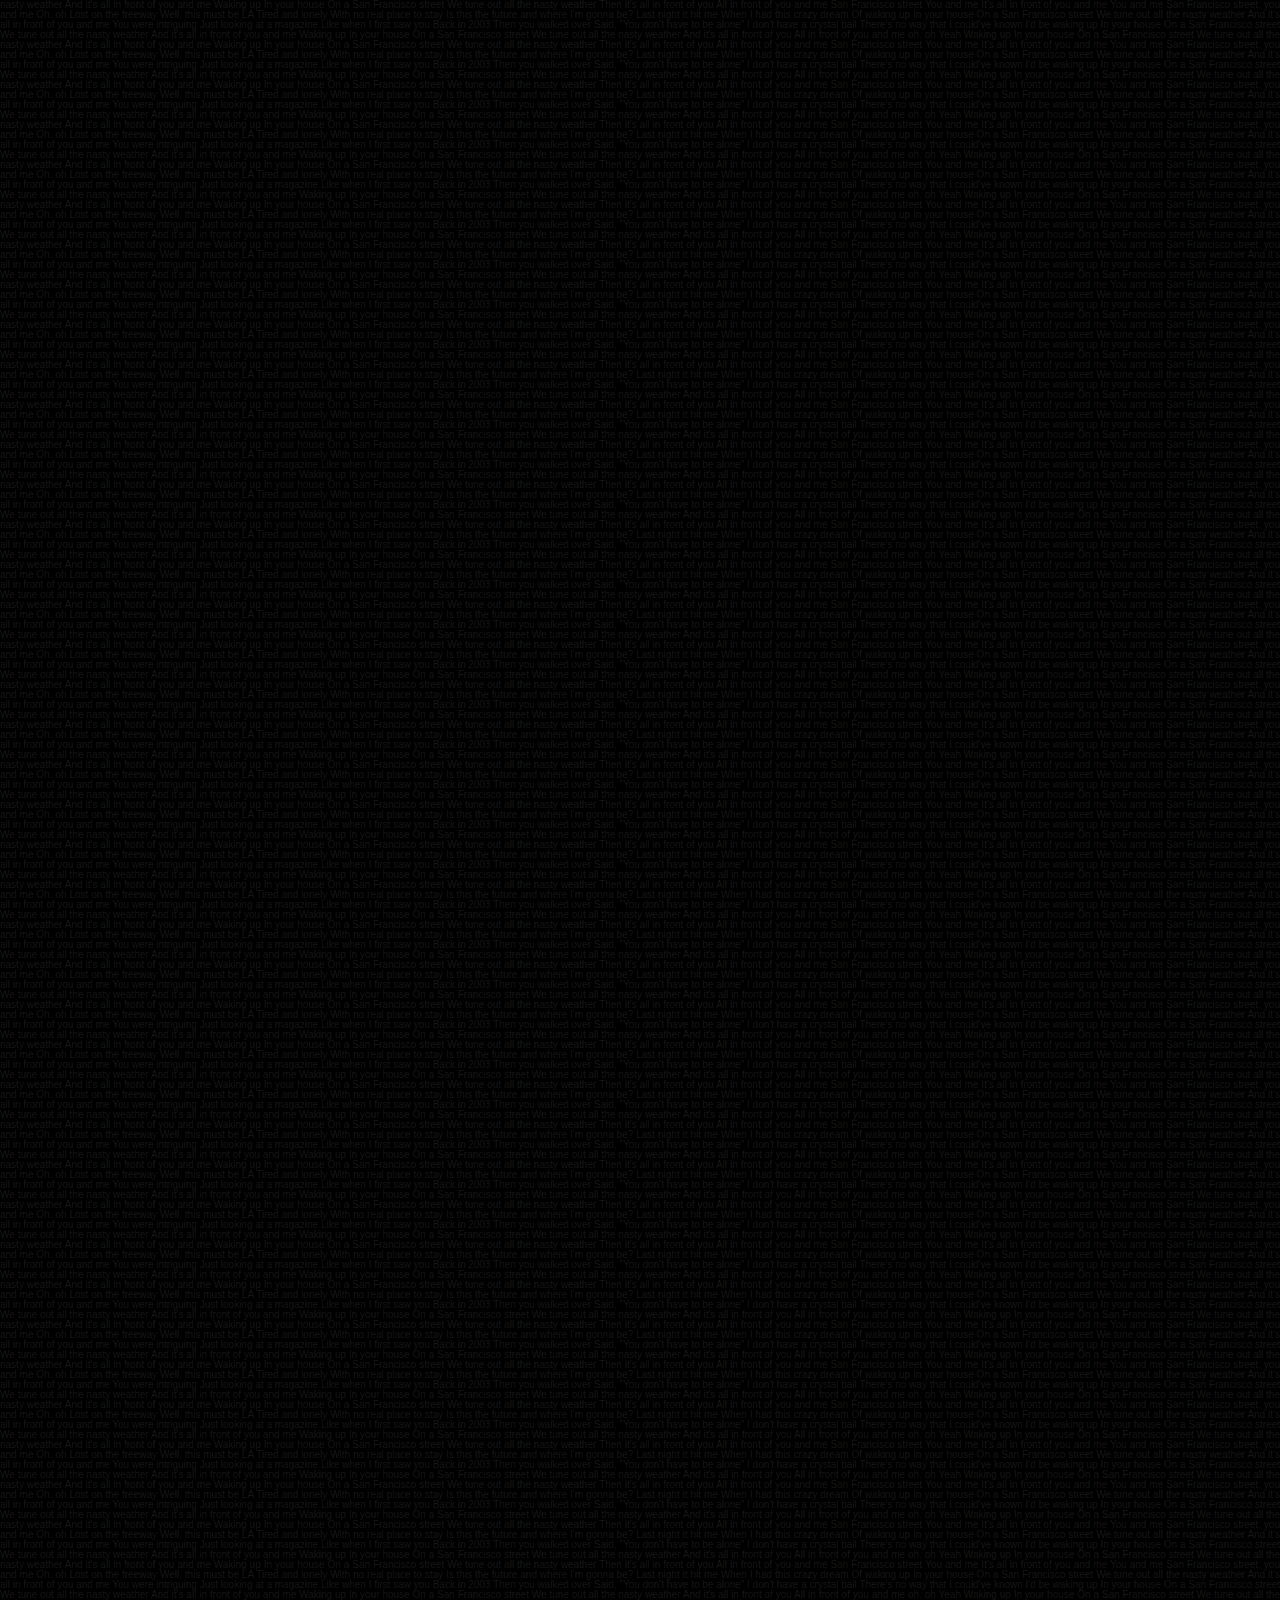
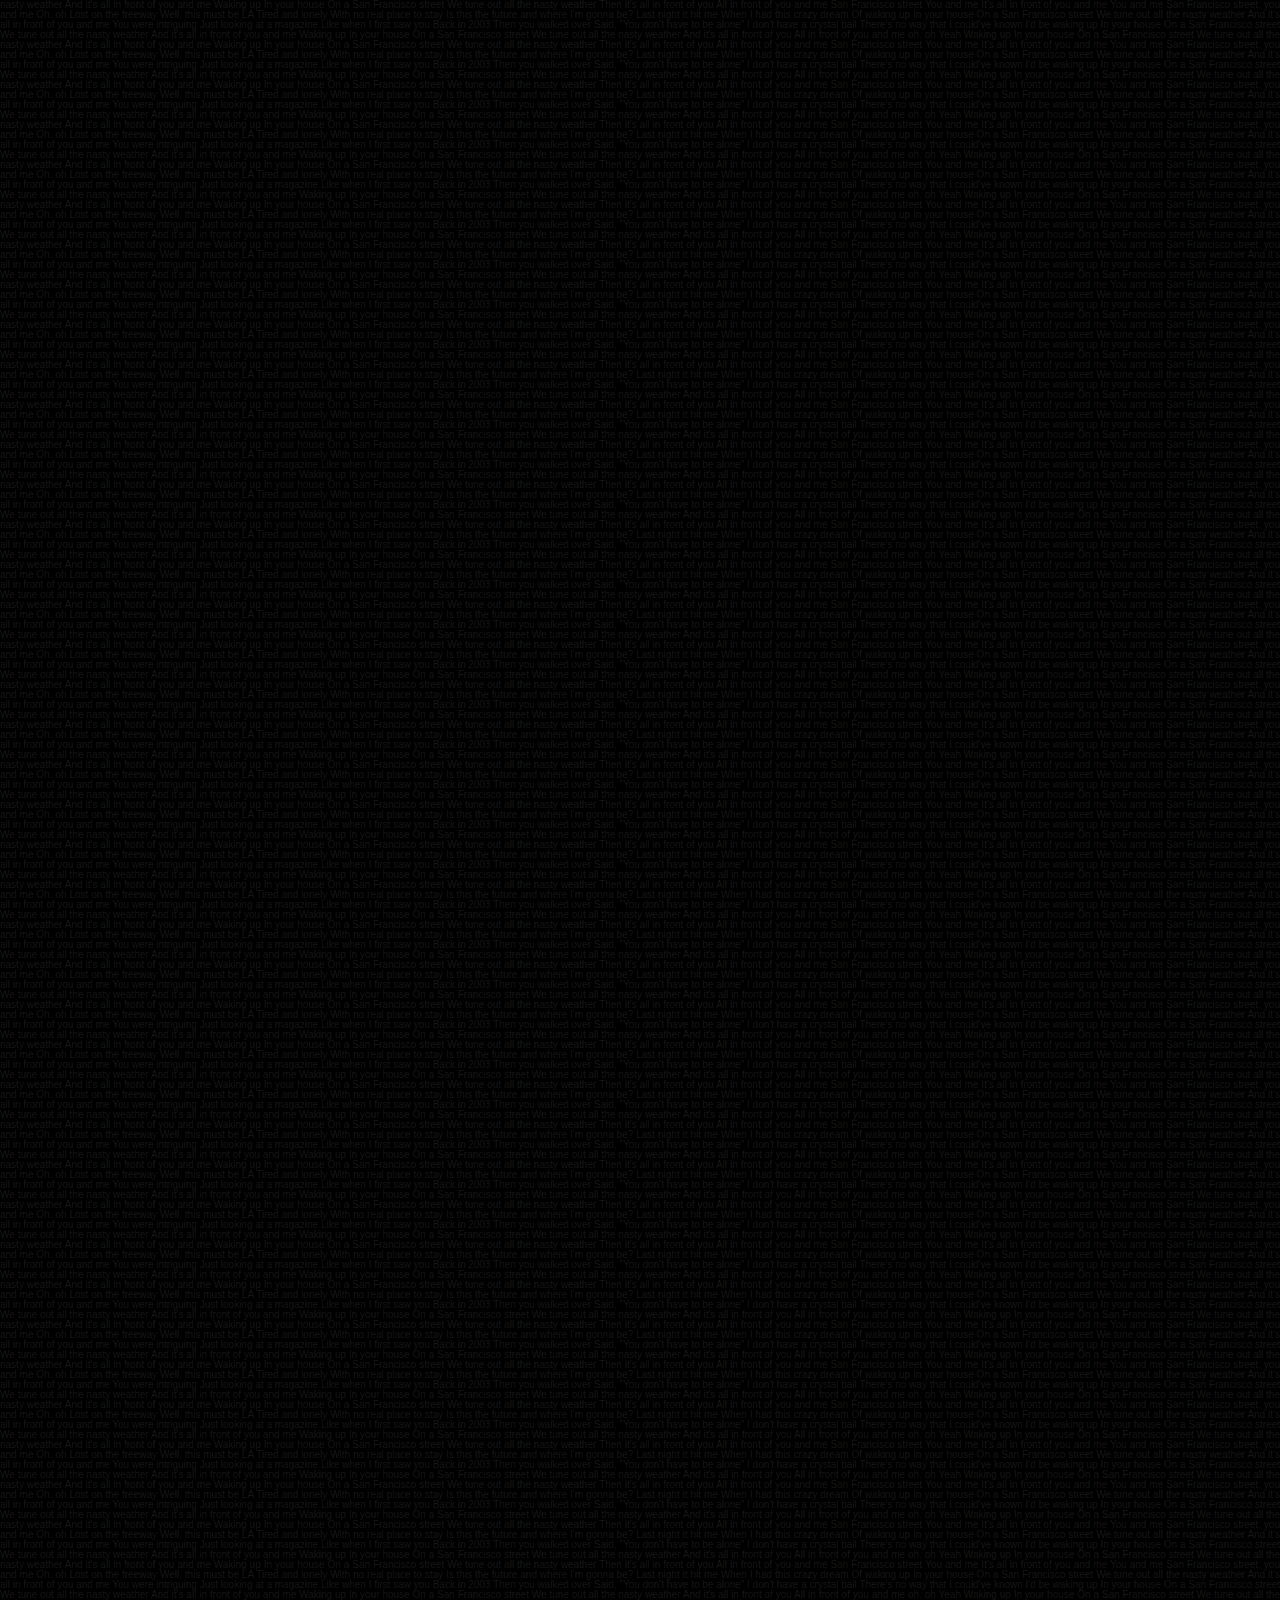
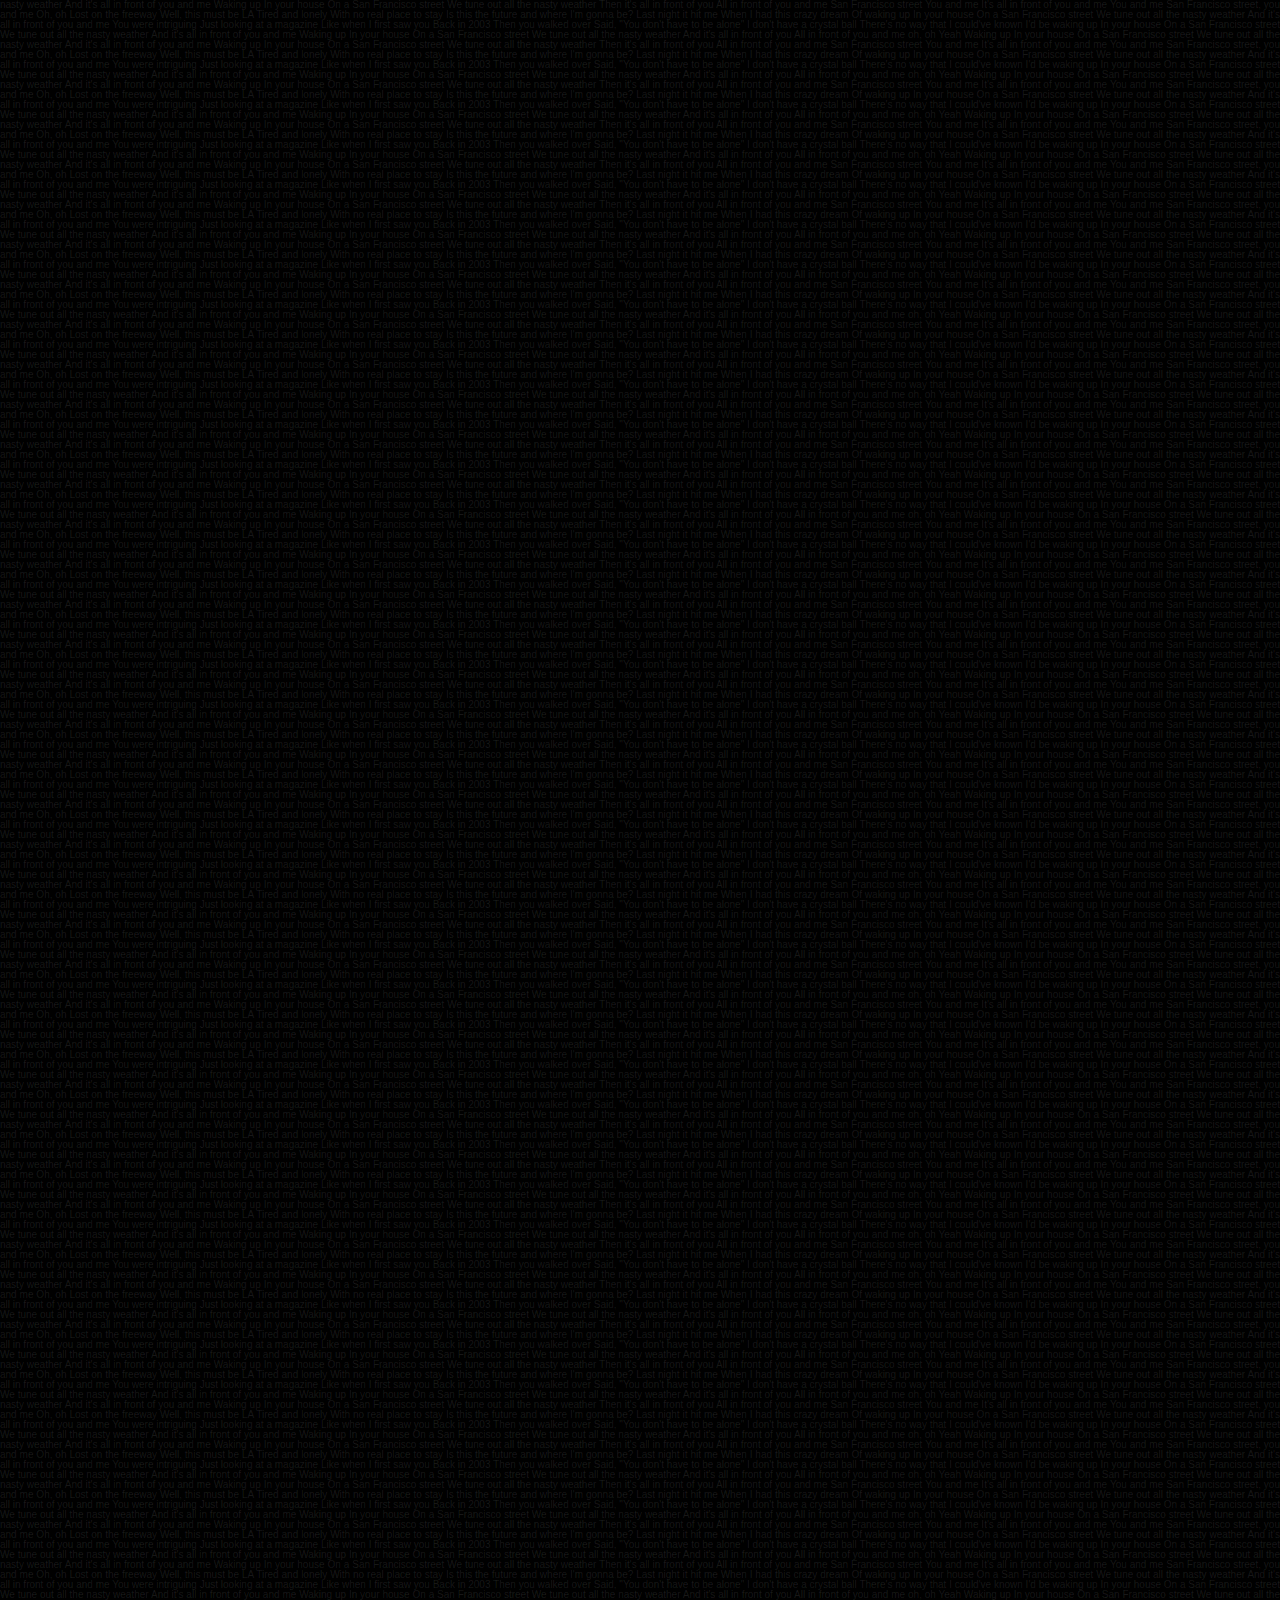
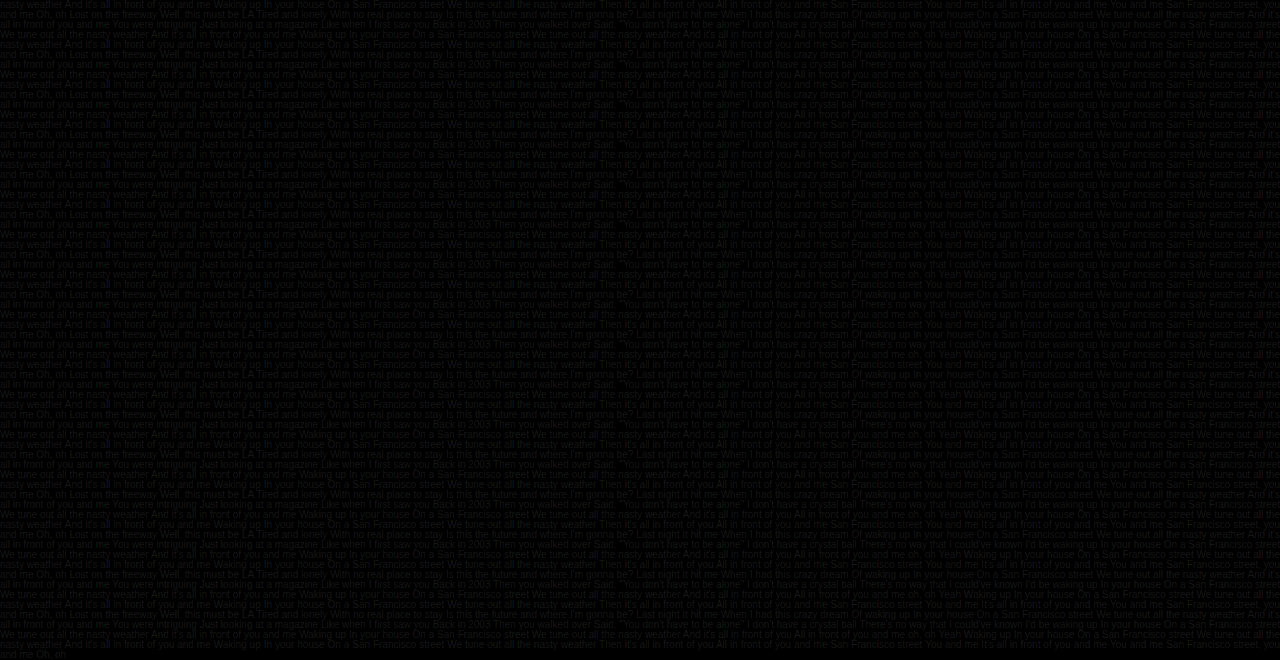
==== commit 1e19e99b: "Update index.html" ====
--- a/index.html
+++ b/index.html
@@ -25,7 +25,7 @@
 }
 
 p{
-    font-size: 13px;
+    font-size: 10px;
     line-height: 10px;
     background-image: url('ok2.jpg');
     background-repeat: no-repeat;
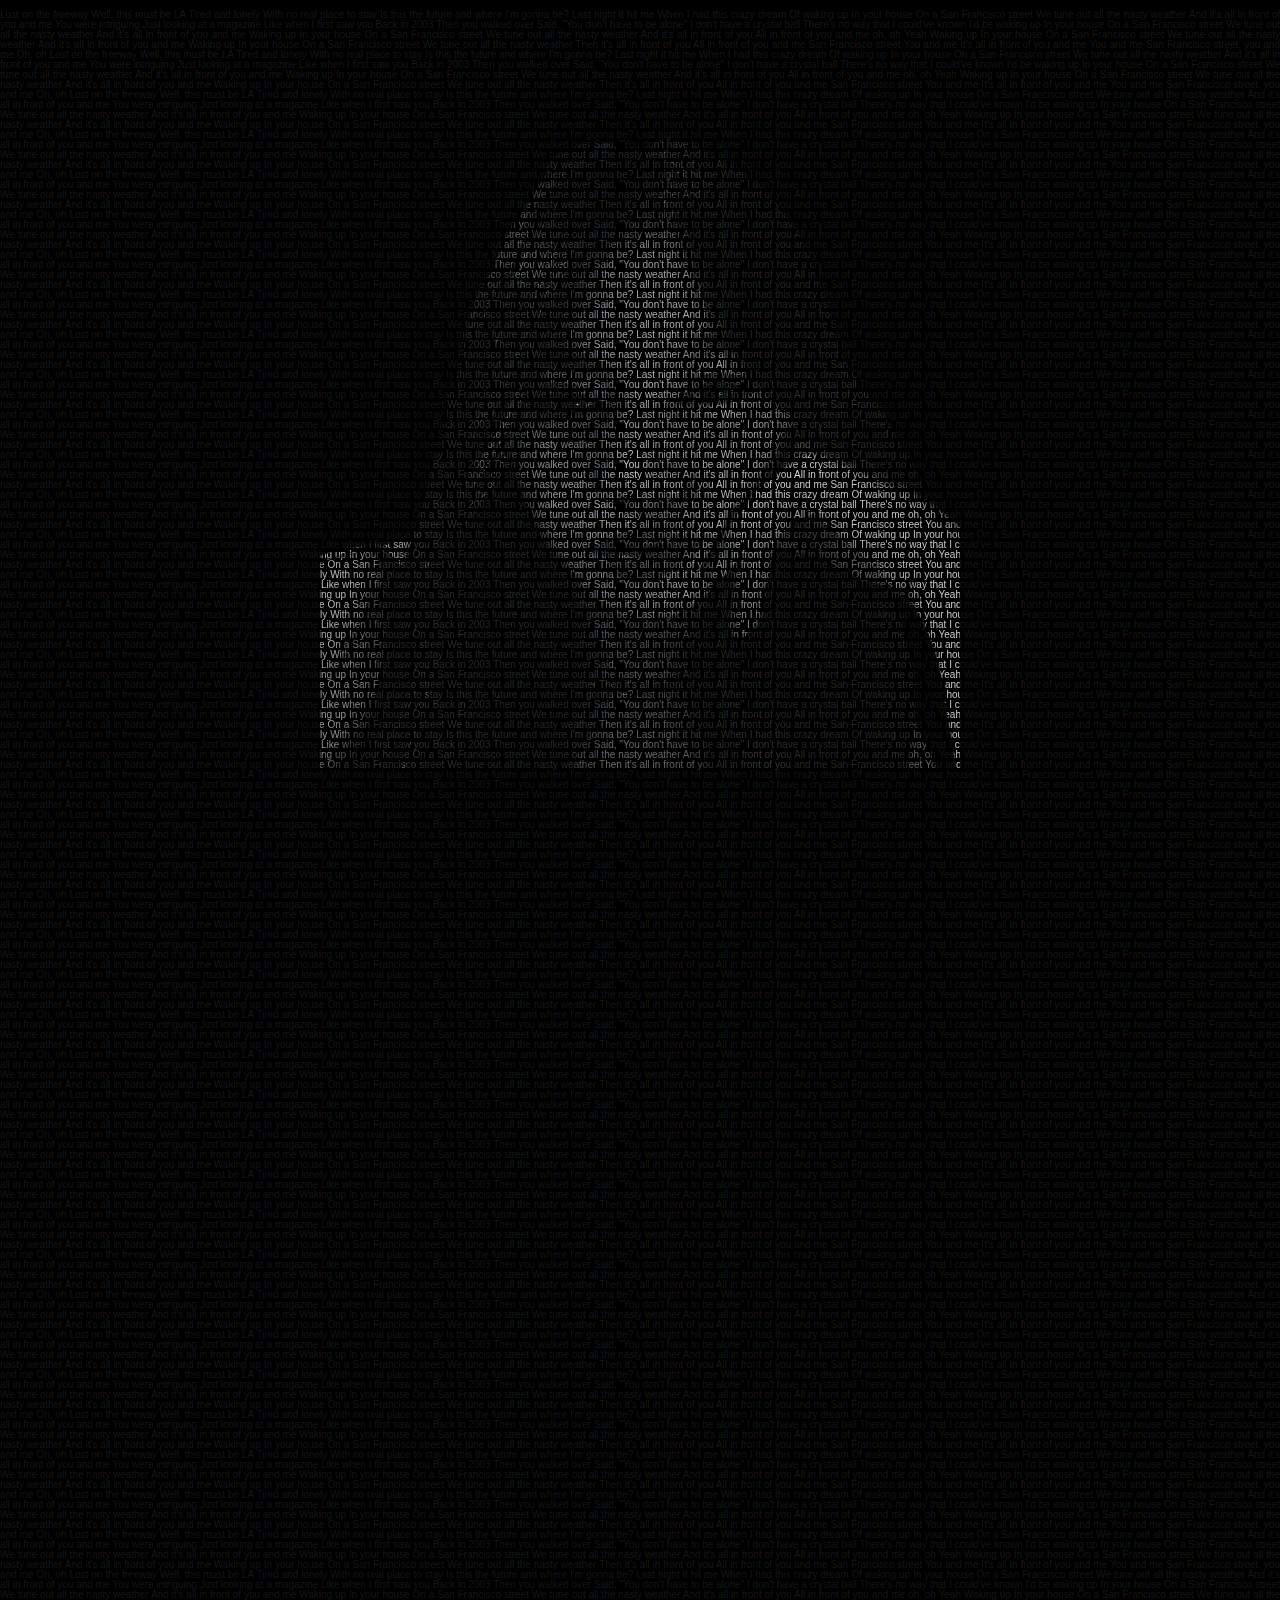
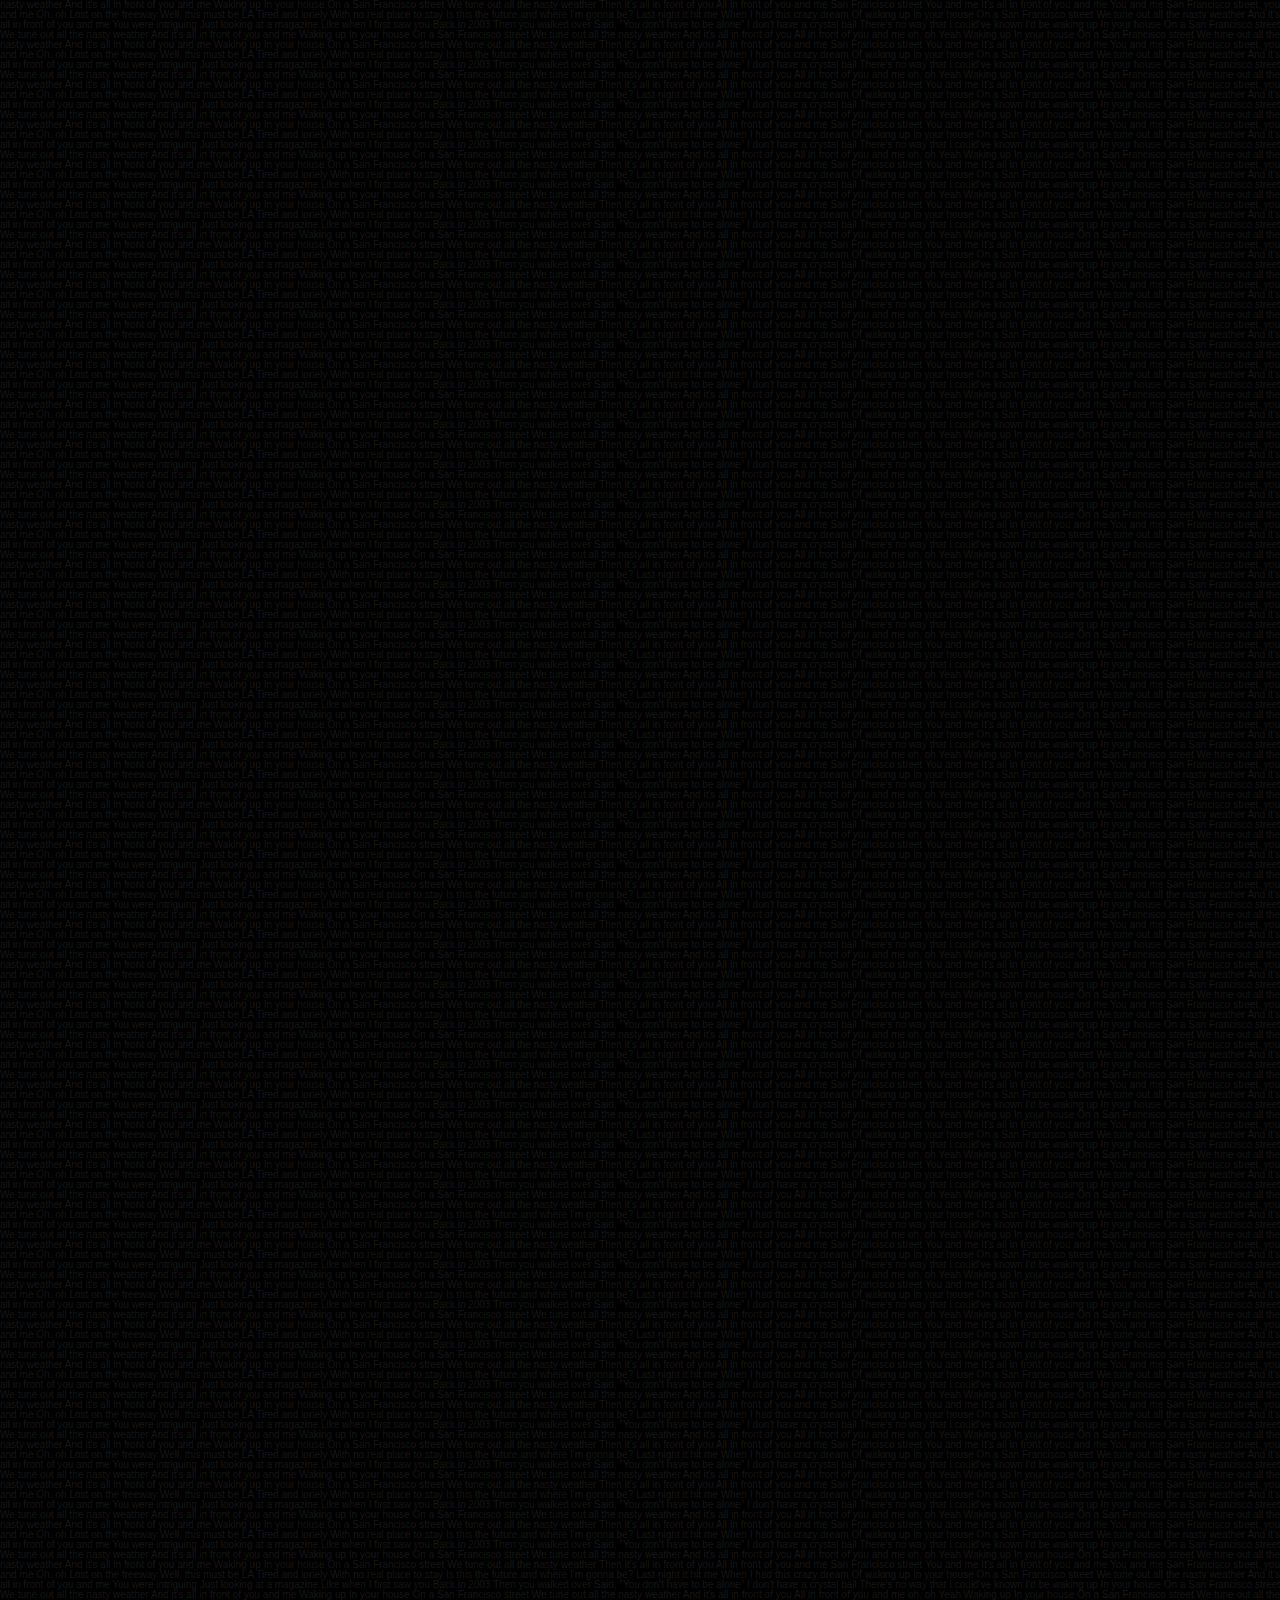
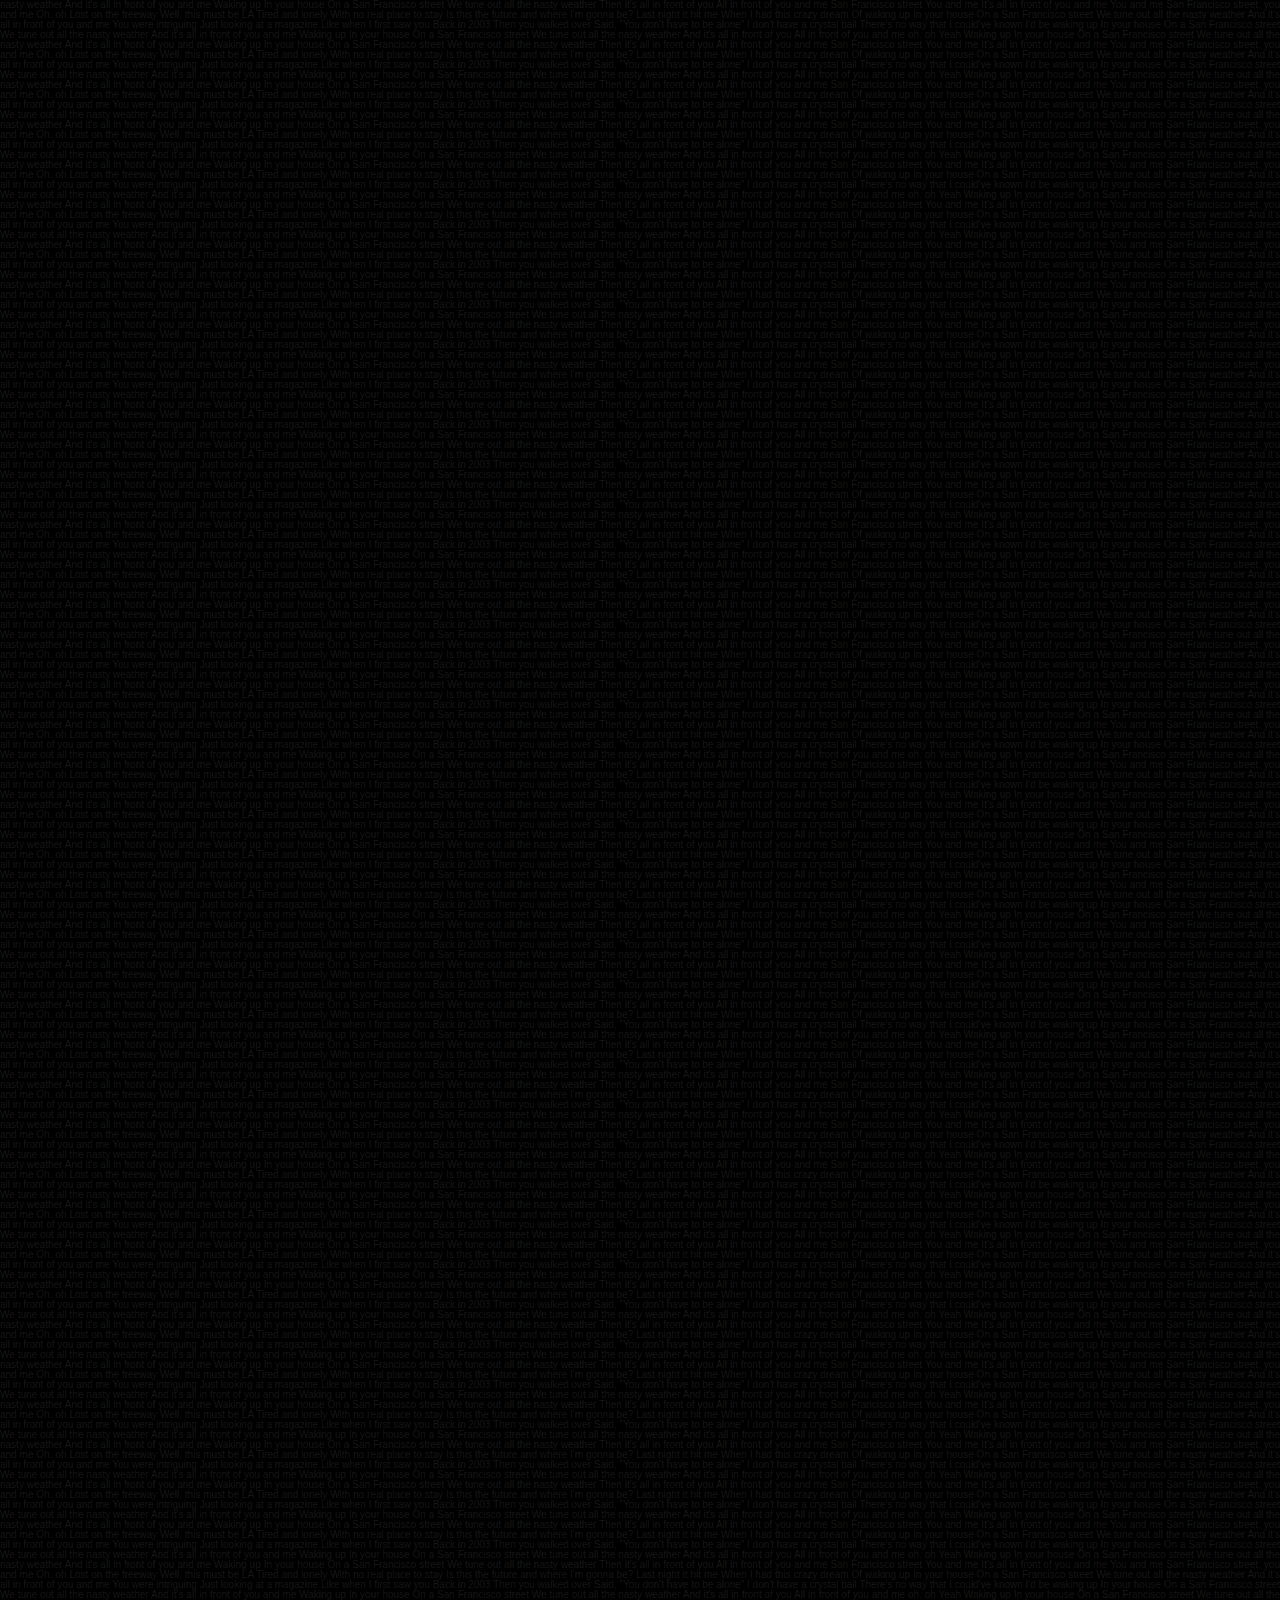
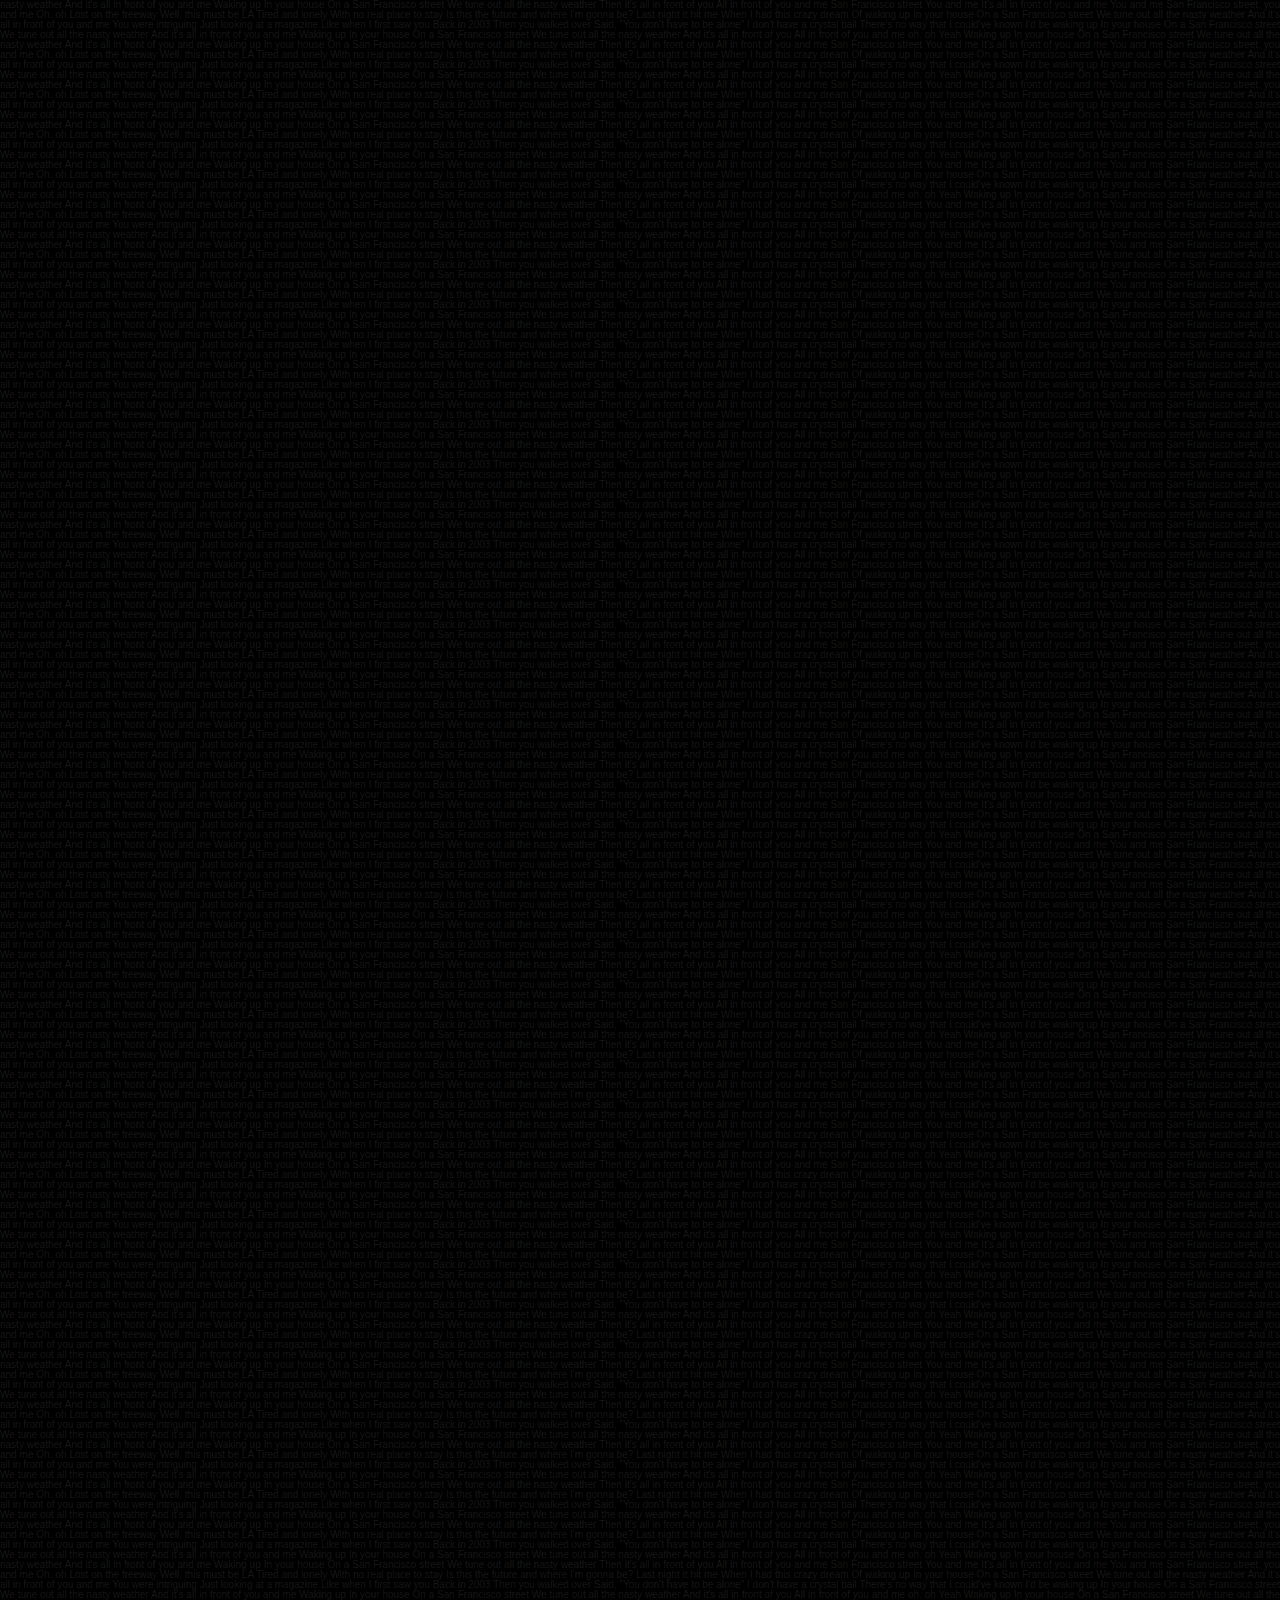
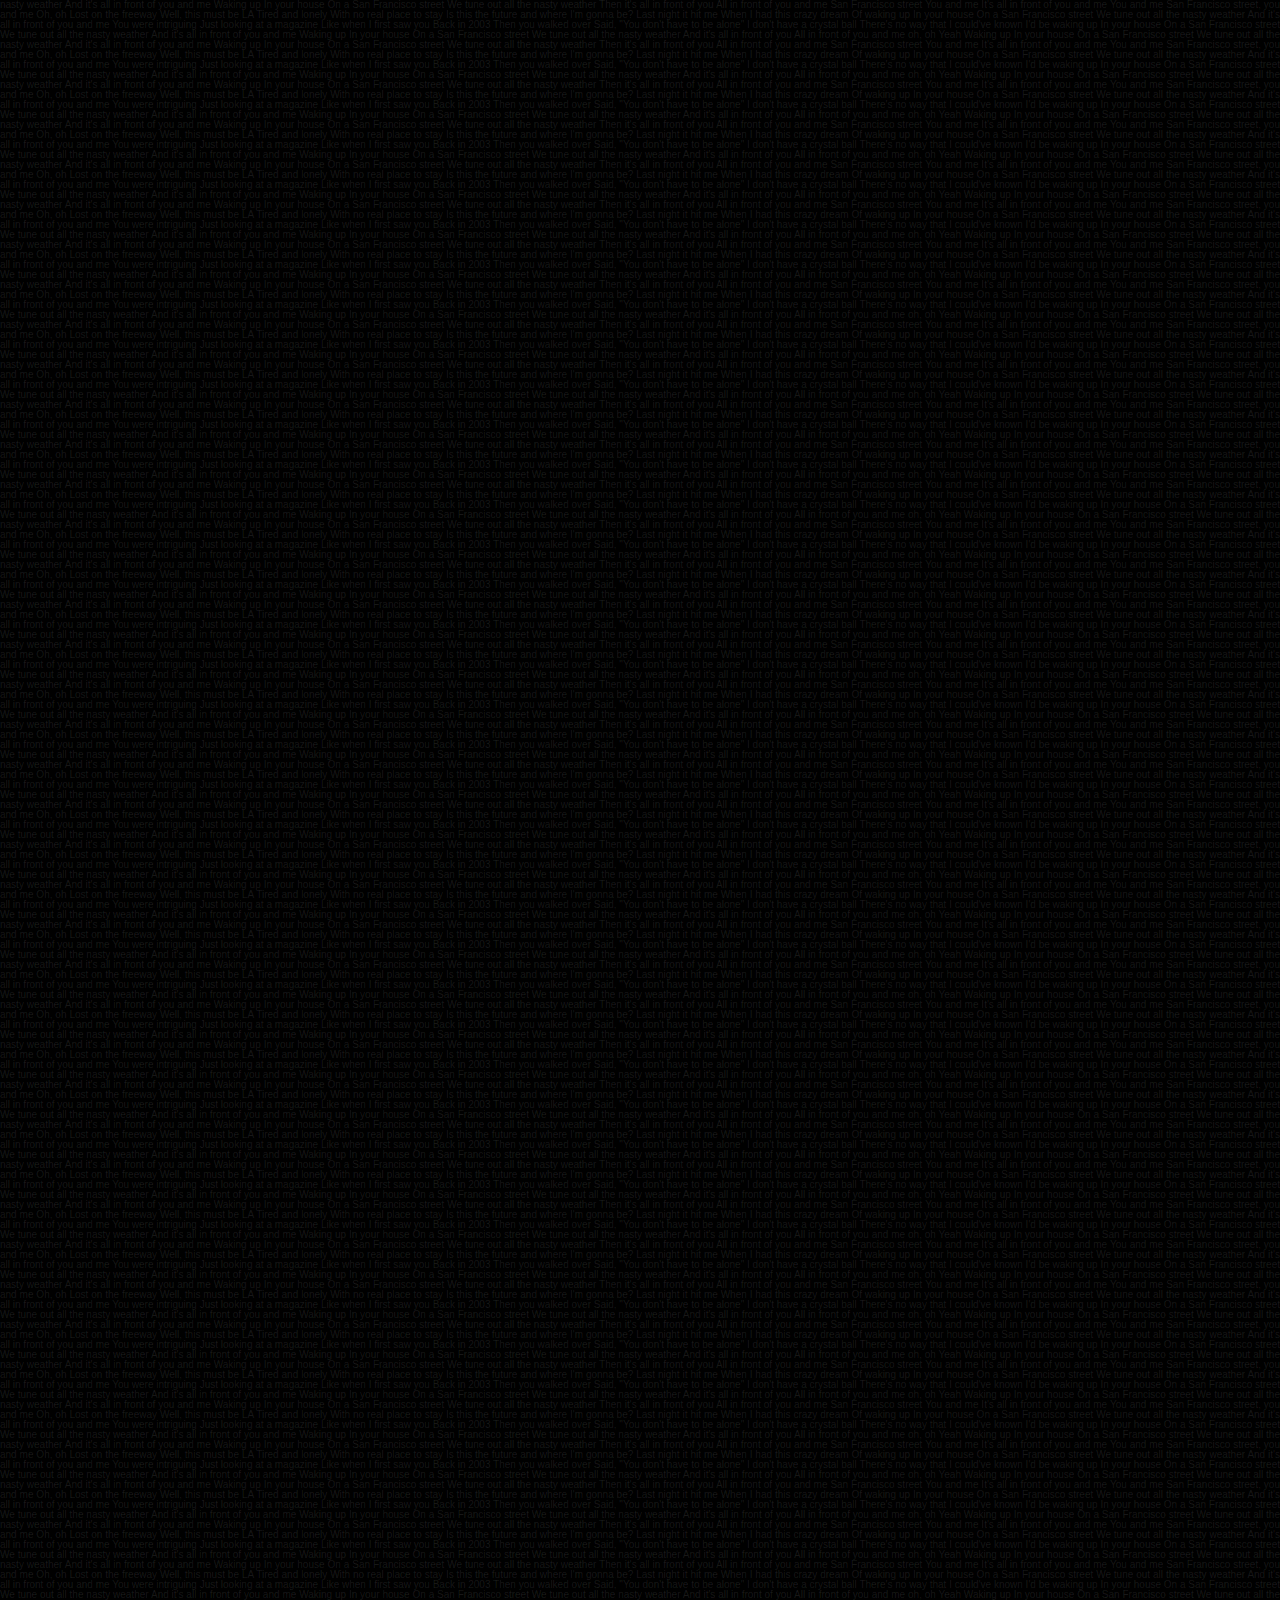
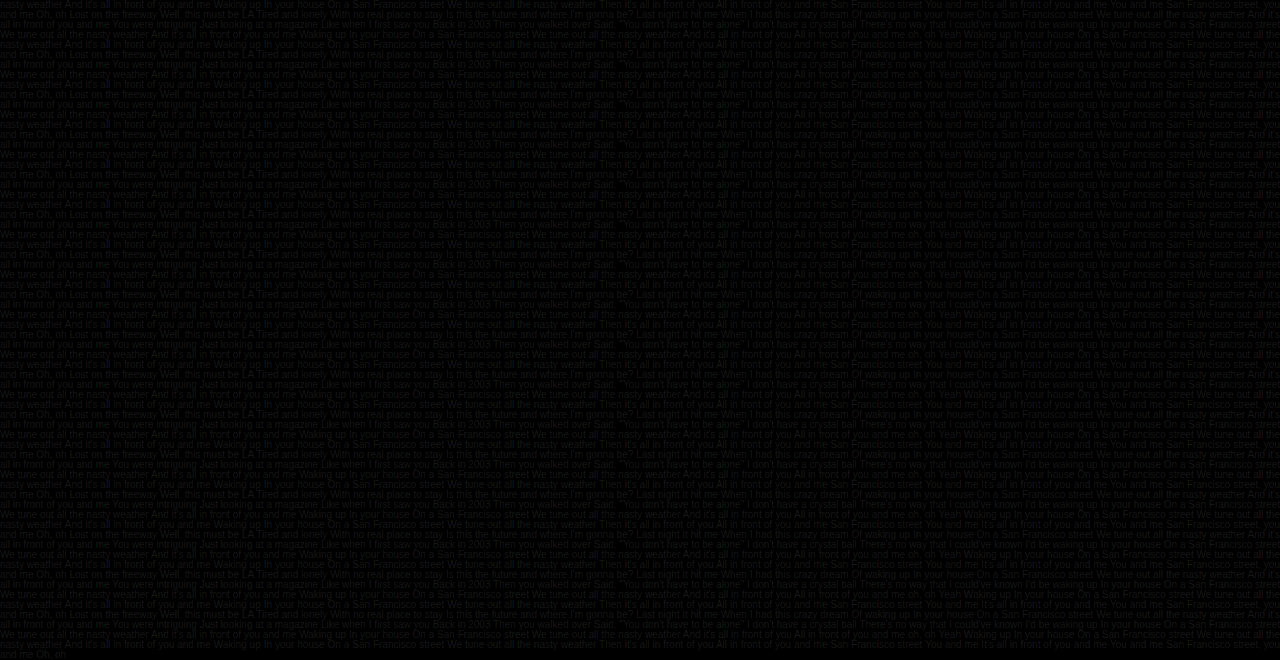
==== commit 026ea116: "Update index.html" ====
--- a/index.html
+++ b/index.html
@@ -27,7 +27,7 @@
 p{
     font-size: 10px;
     line-height: 10px;
-    background-image: url('ok2.jpg');
+    background-image: url('ok3.jpg');
     background-repeat: no-repeat;
     background-attachment: fixed;
     -webkit-background-clip: text;
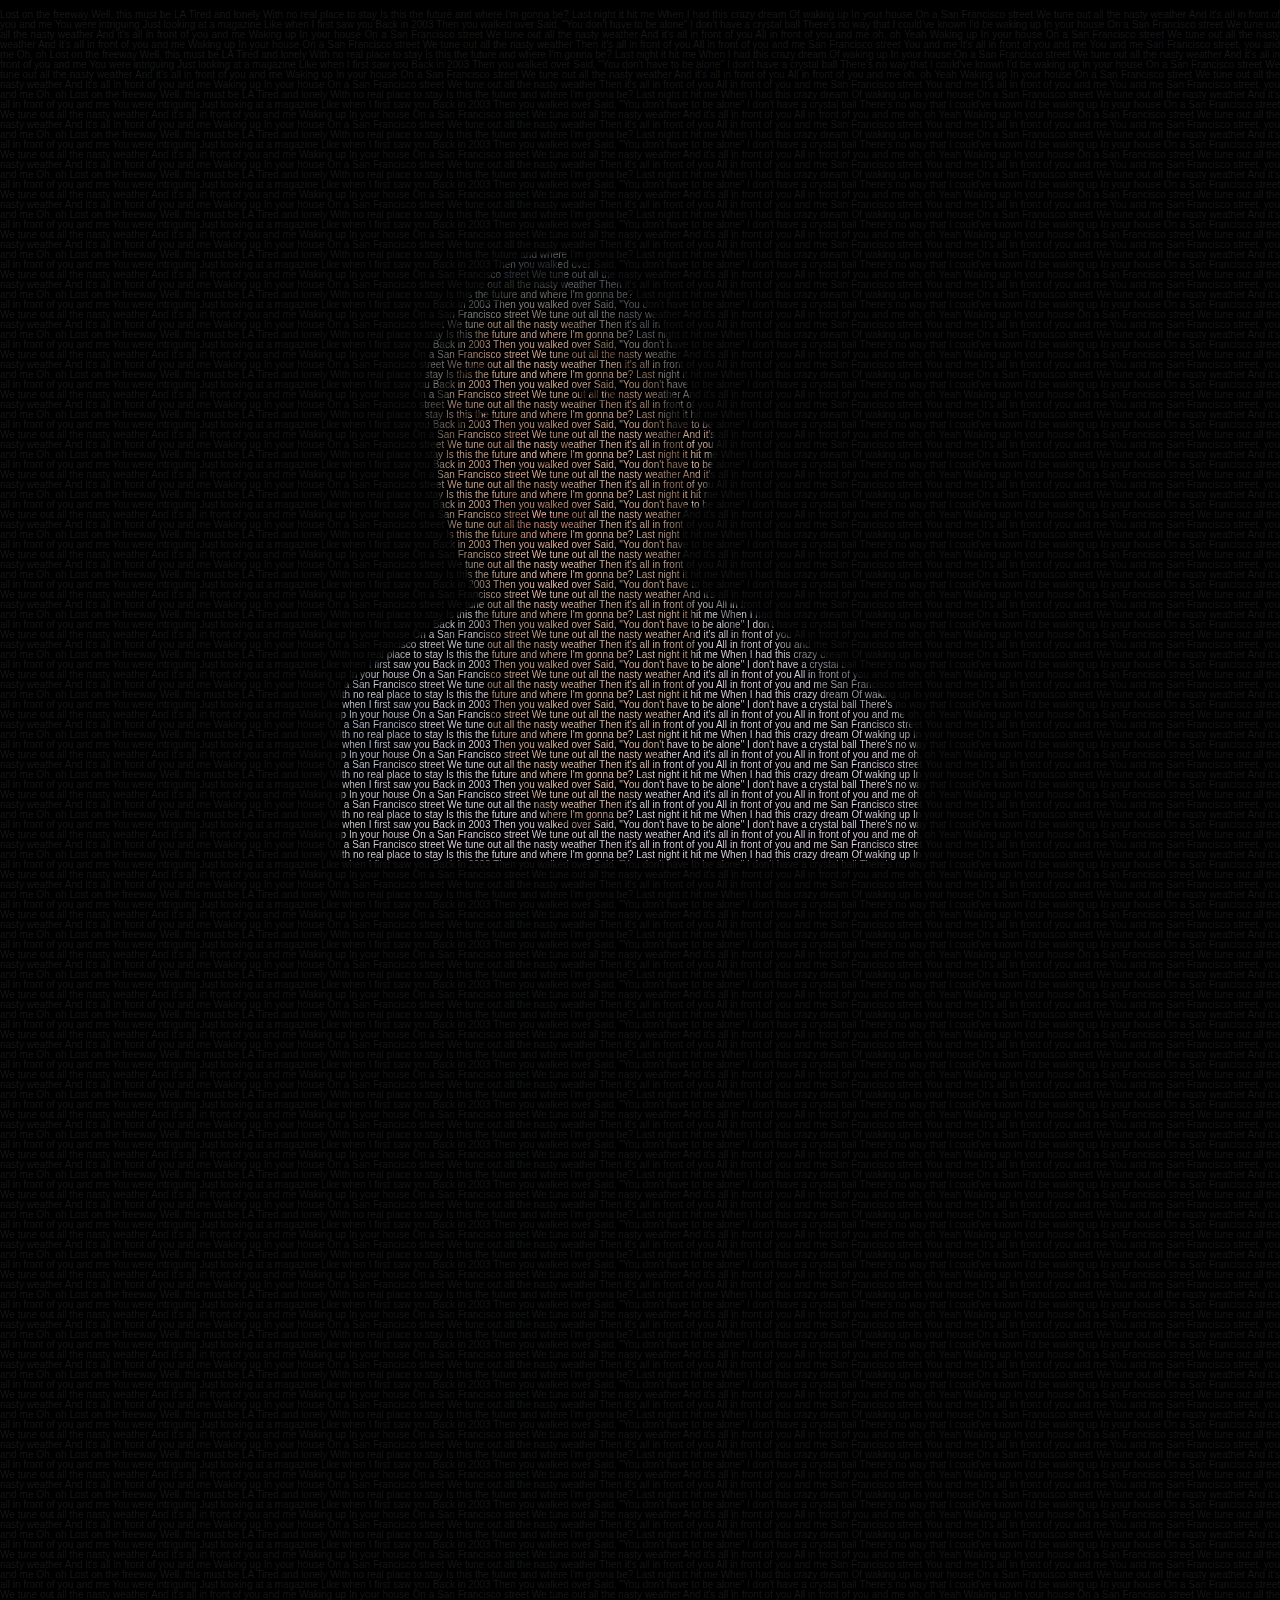
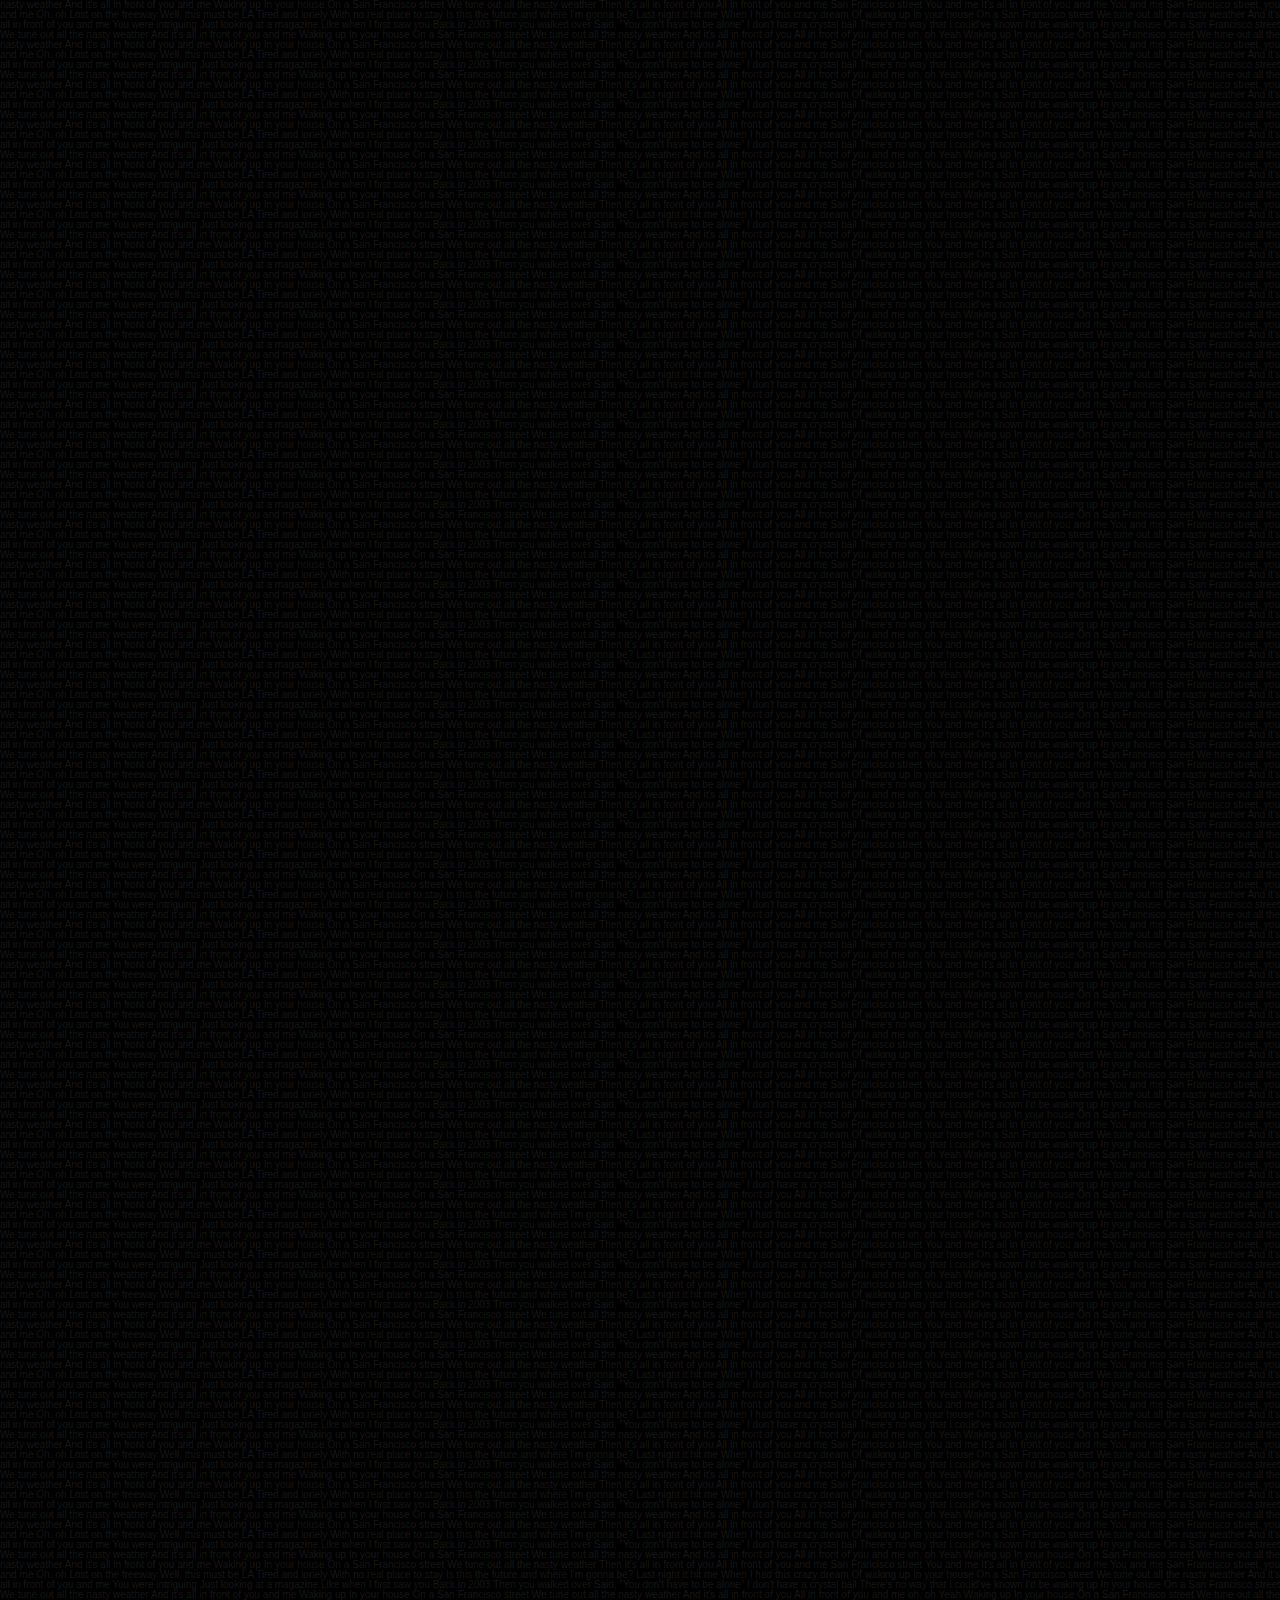
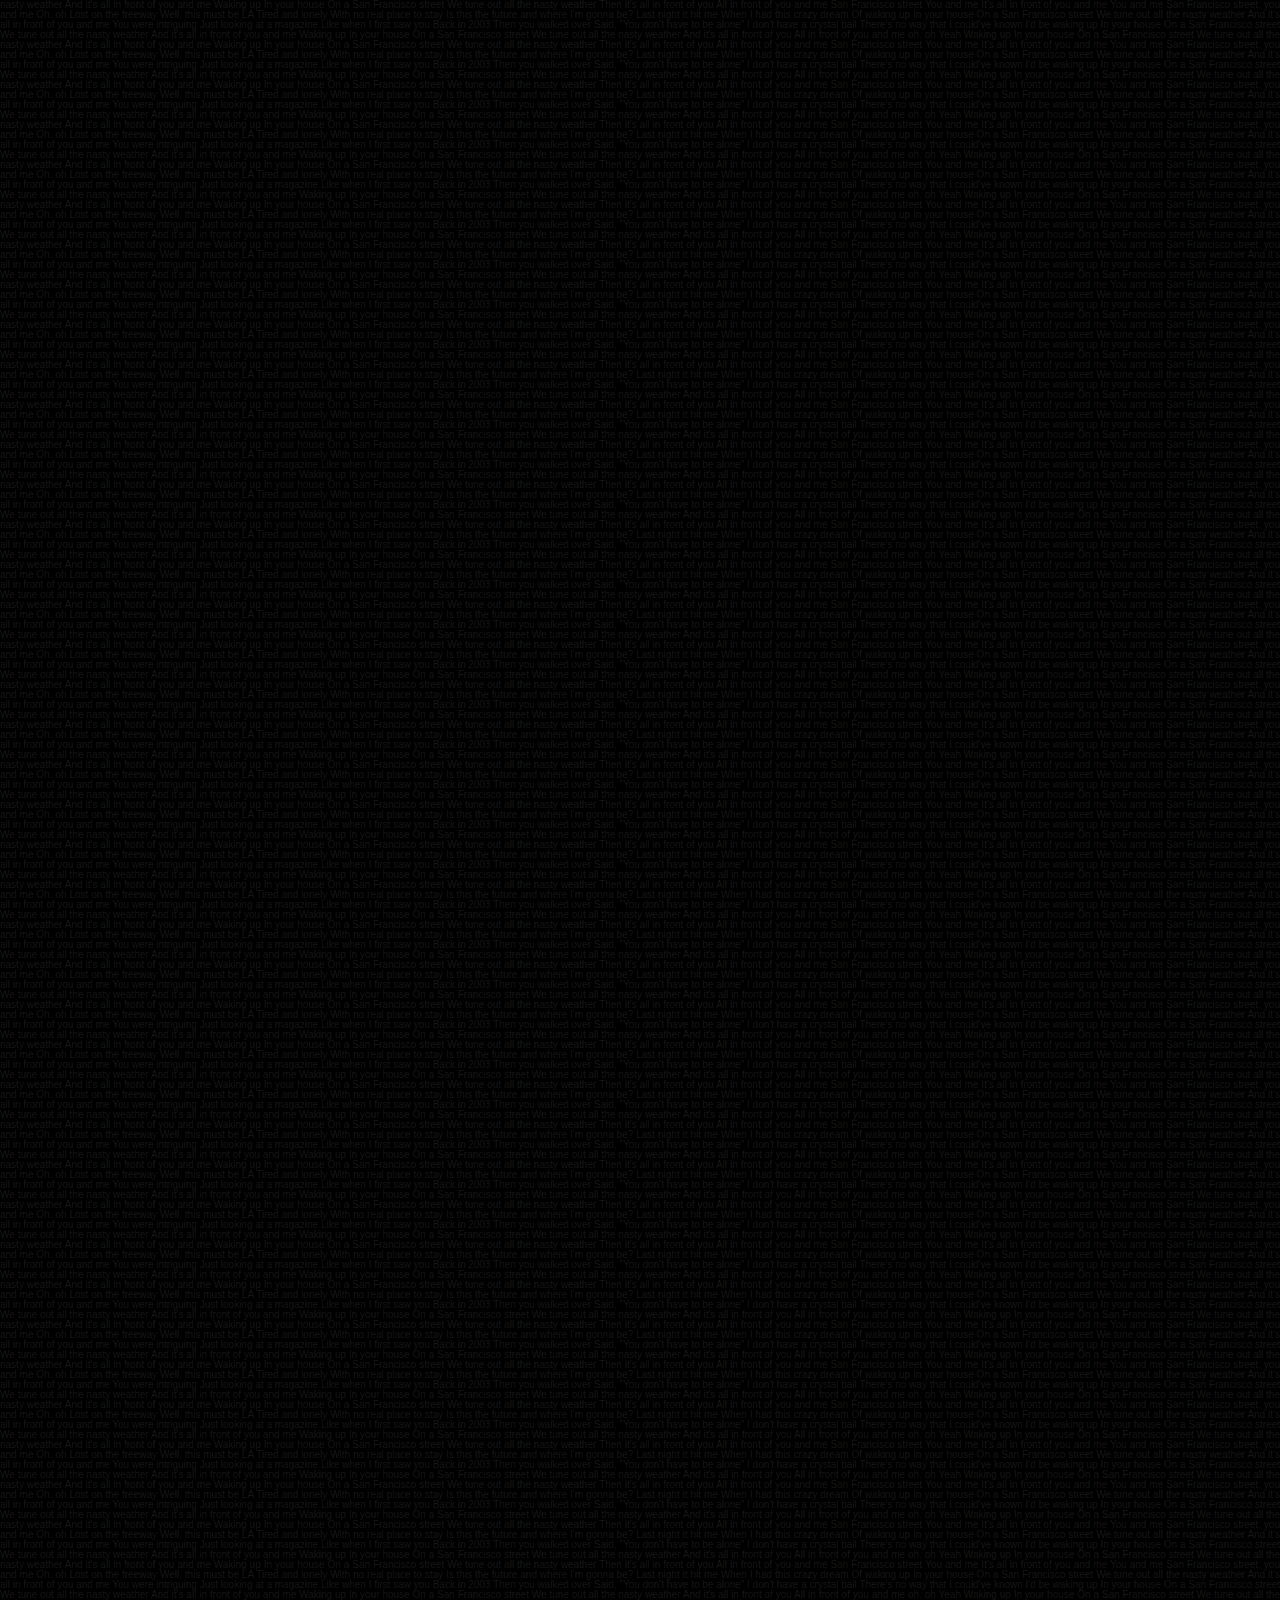
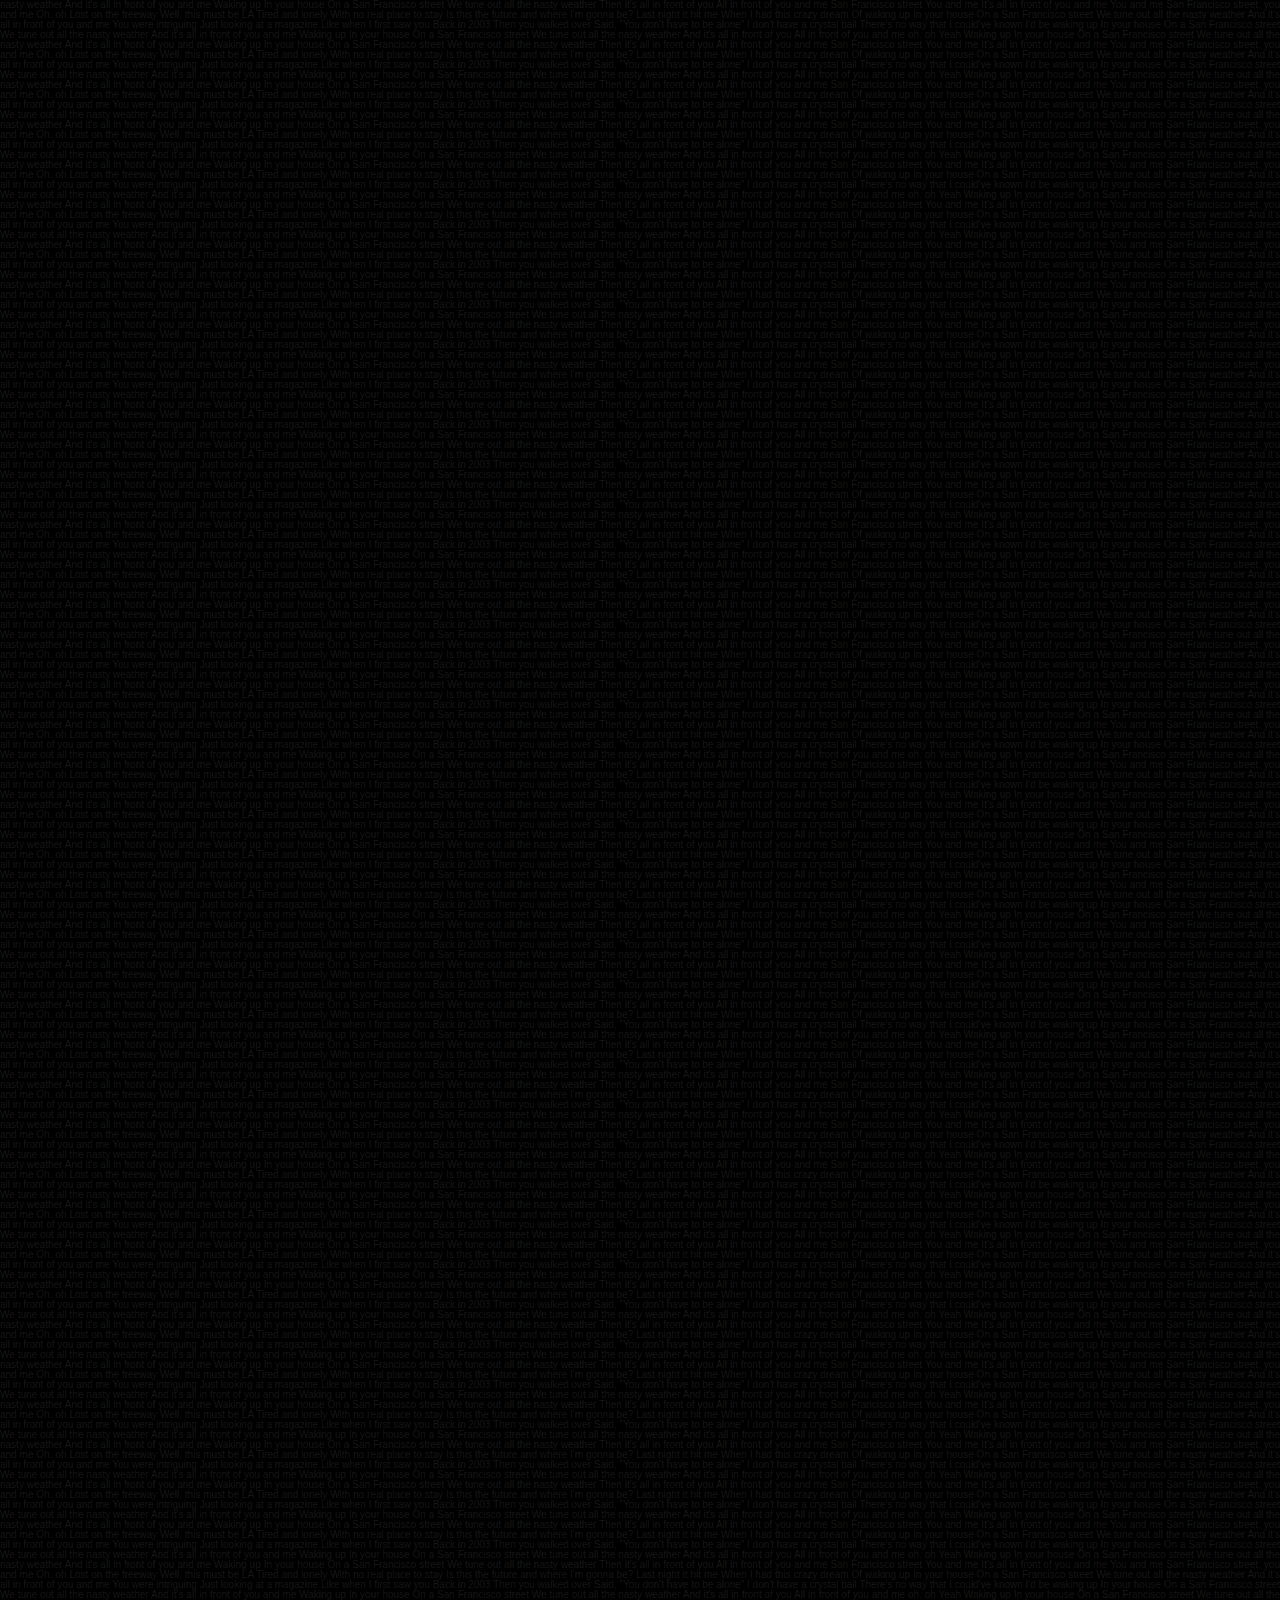
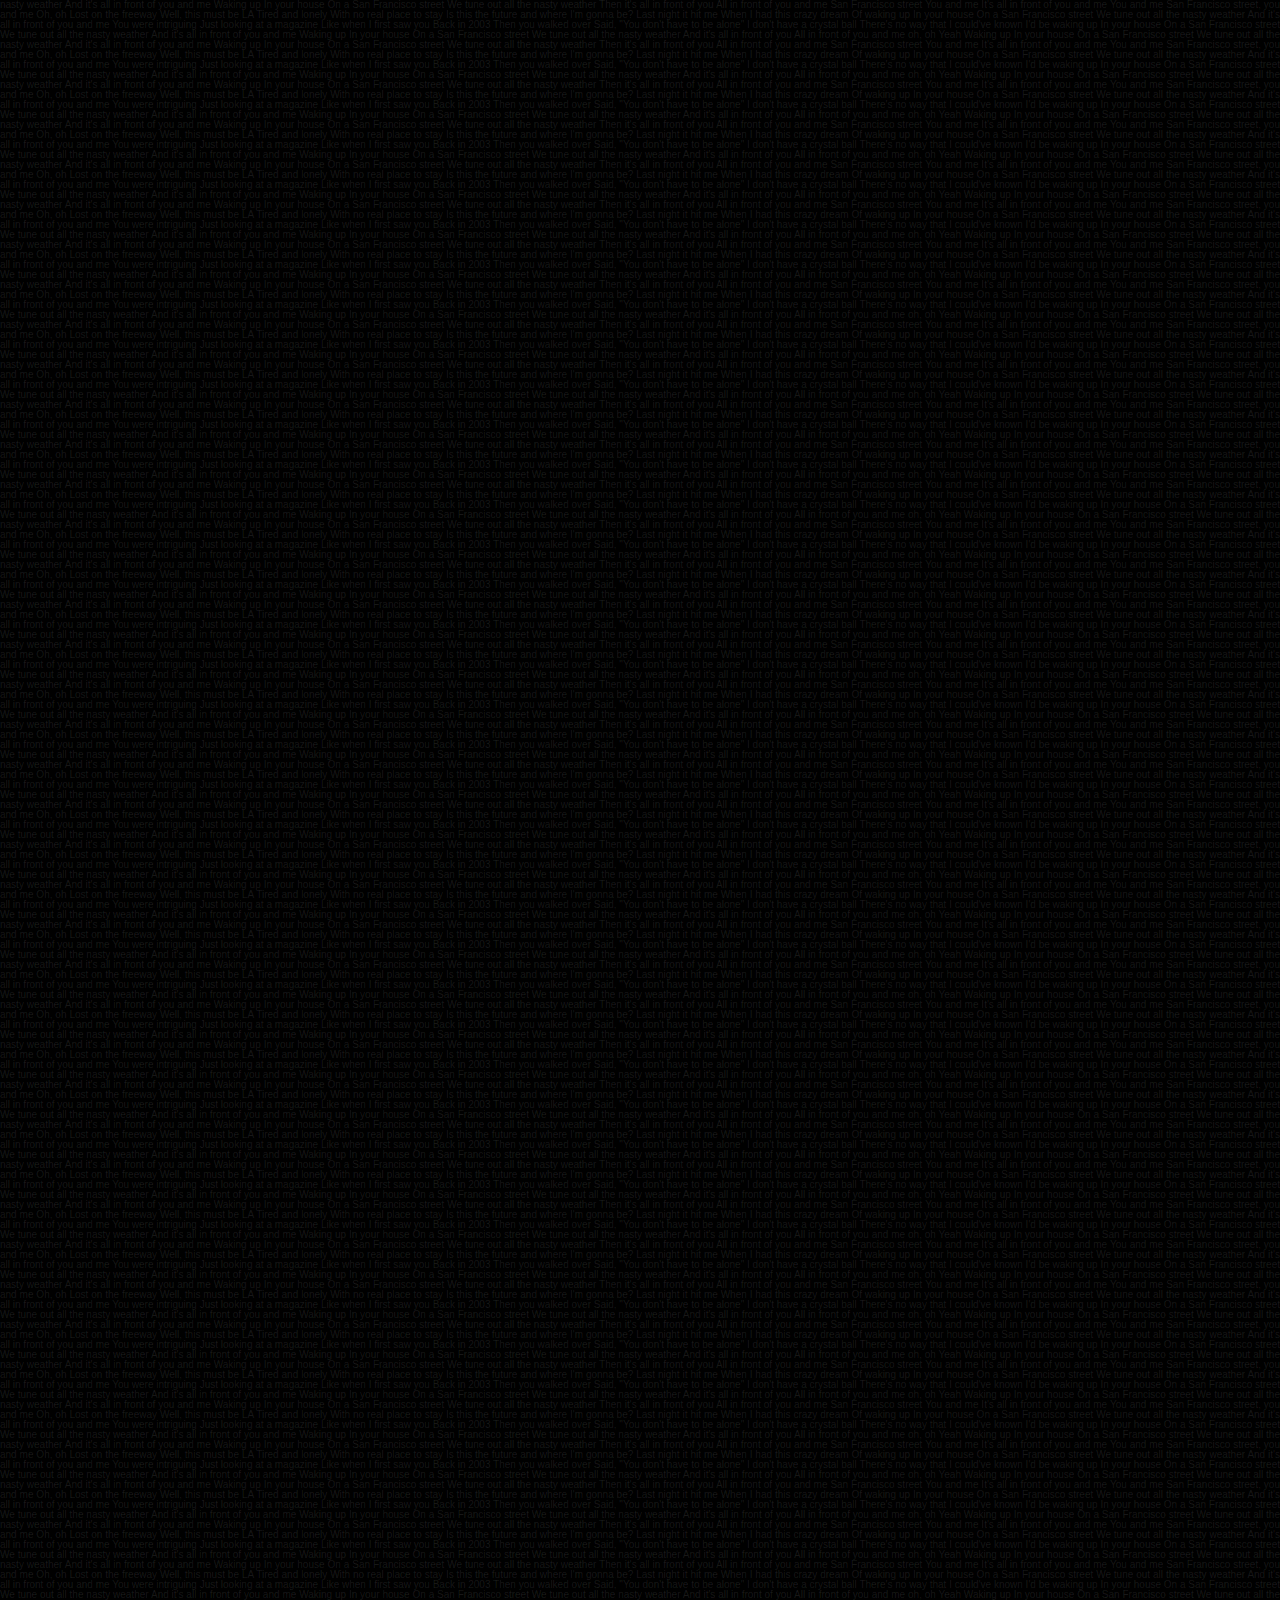
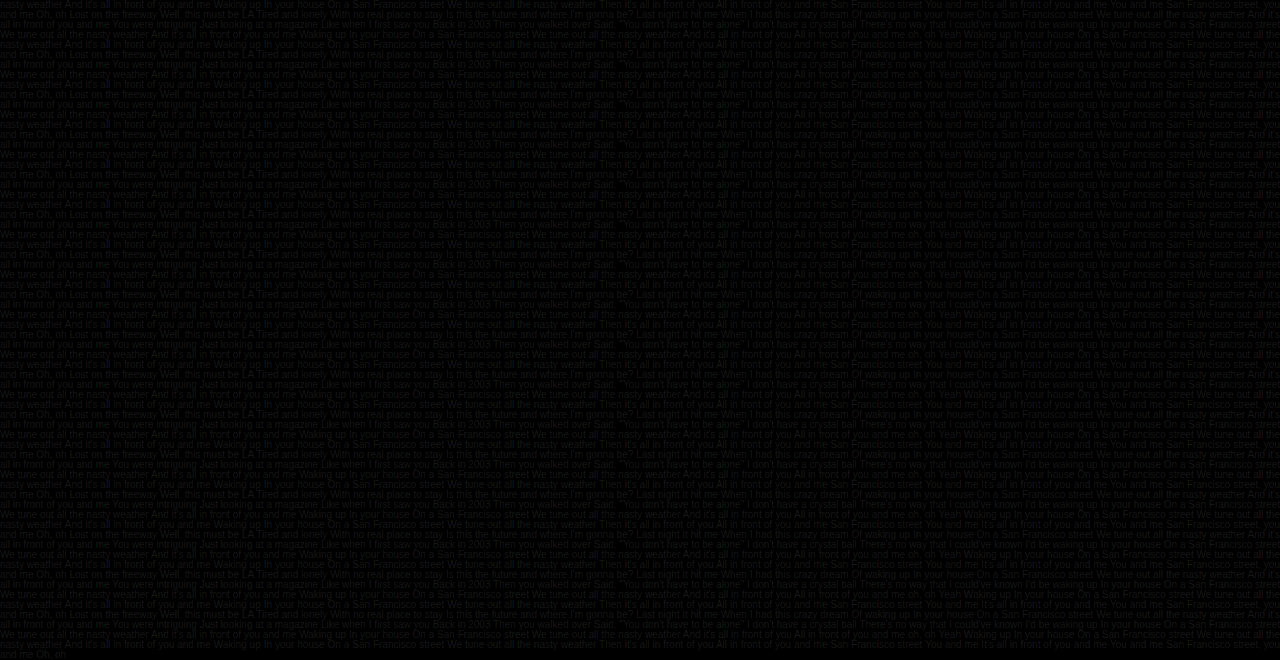
==== commit cd8a71d8: "Update index.html" ====
--- a/index.html
+++ b/index.html
@@ -27,7 +27,7 @@
 p{
     font-size: 10px;
     line-height: 10px;
-    background-image: url('ok3.jpg');
+    background-image: url('ok2.jpg');
     background-repeat: no-repeat;
     background-attachment: fixed;
     -webkit-background-clip: text;
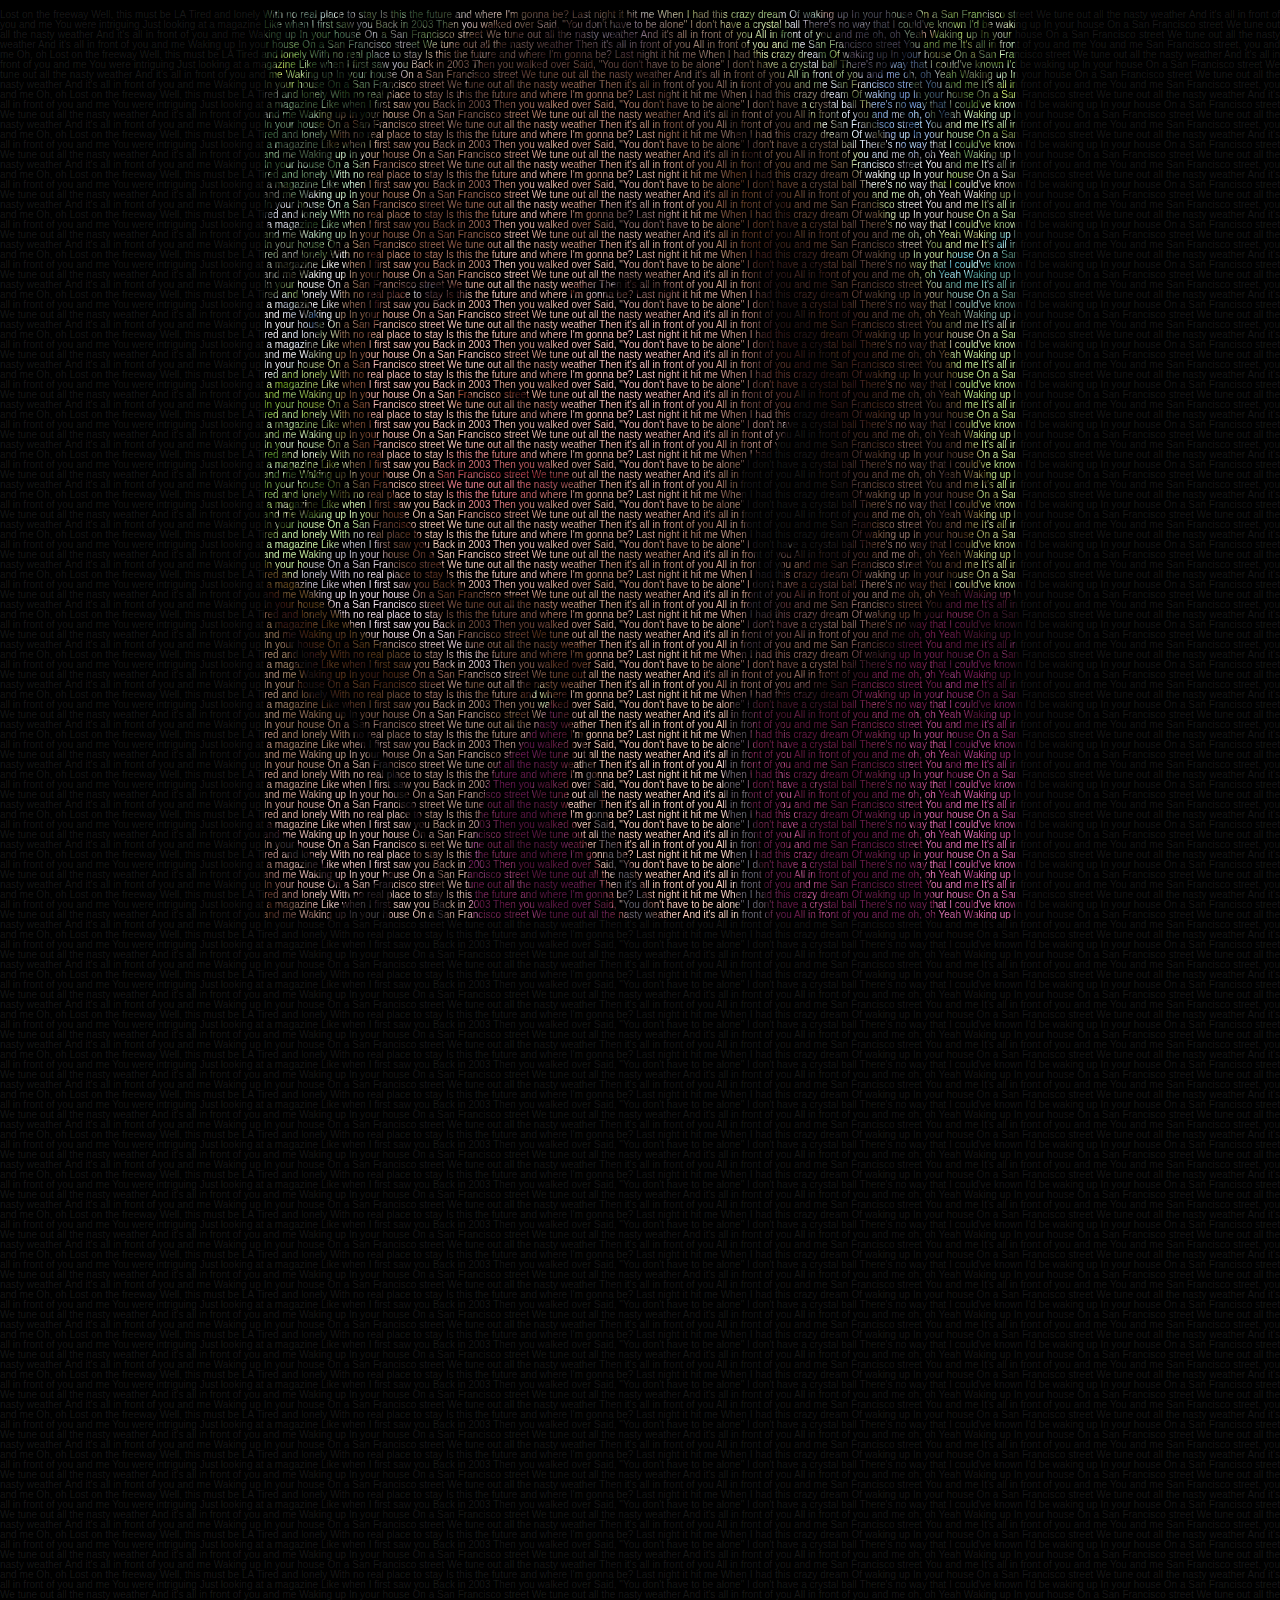
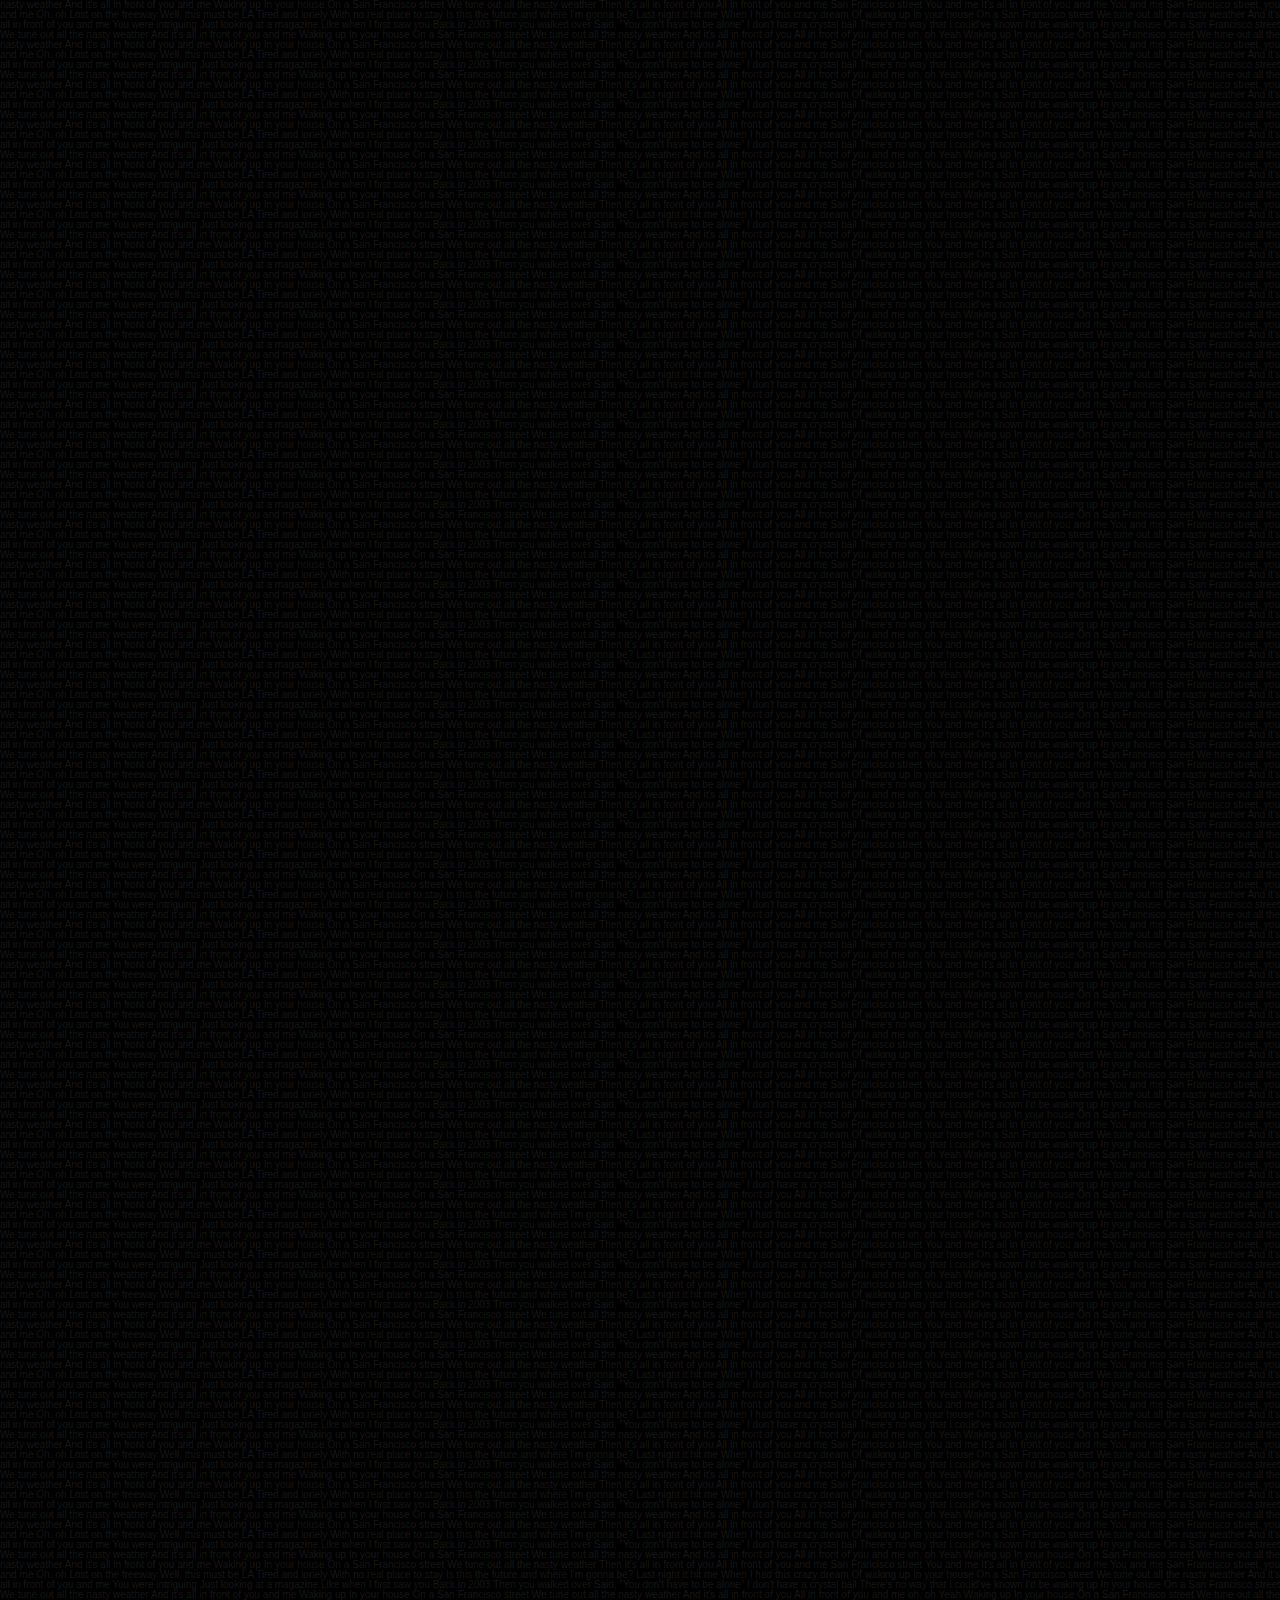
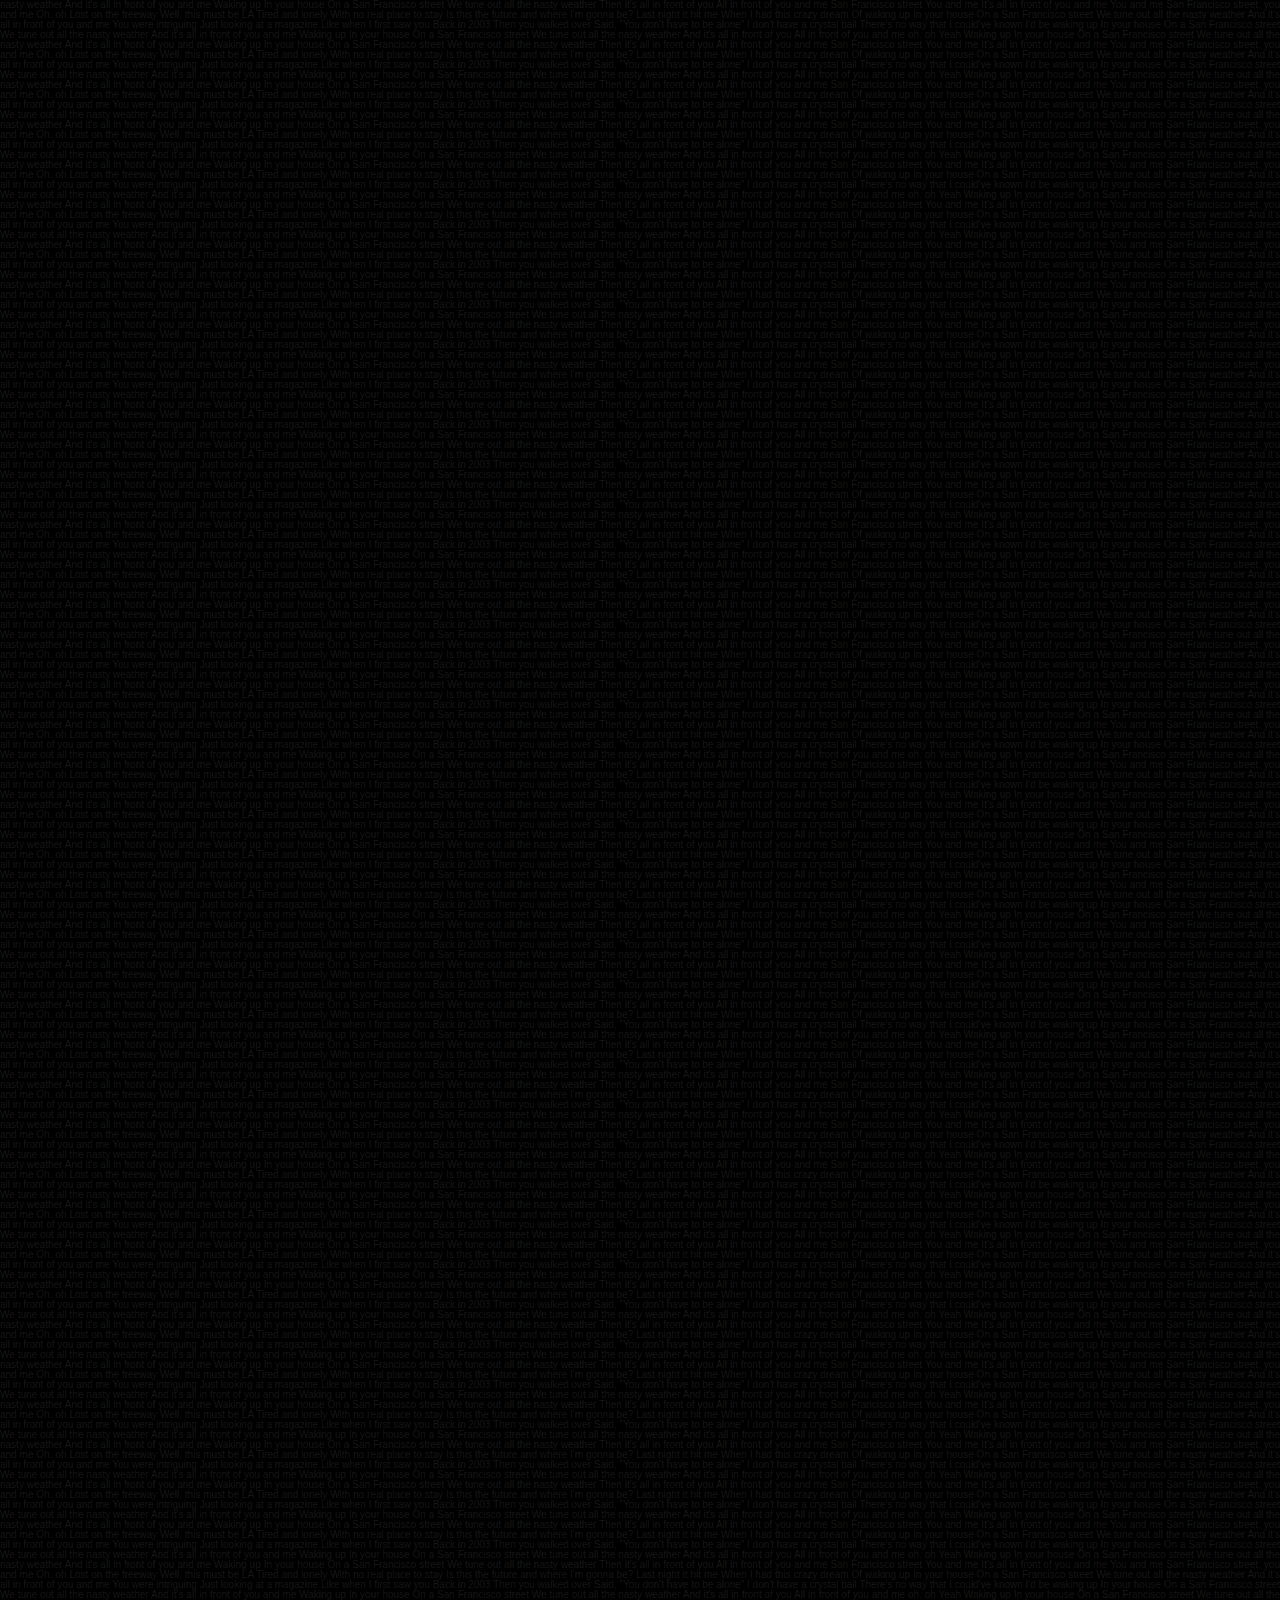
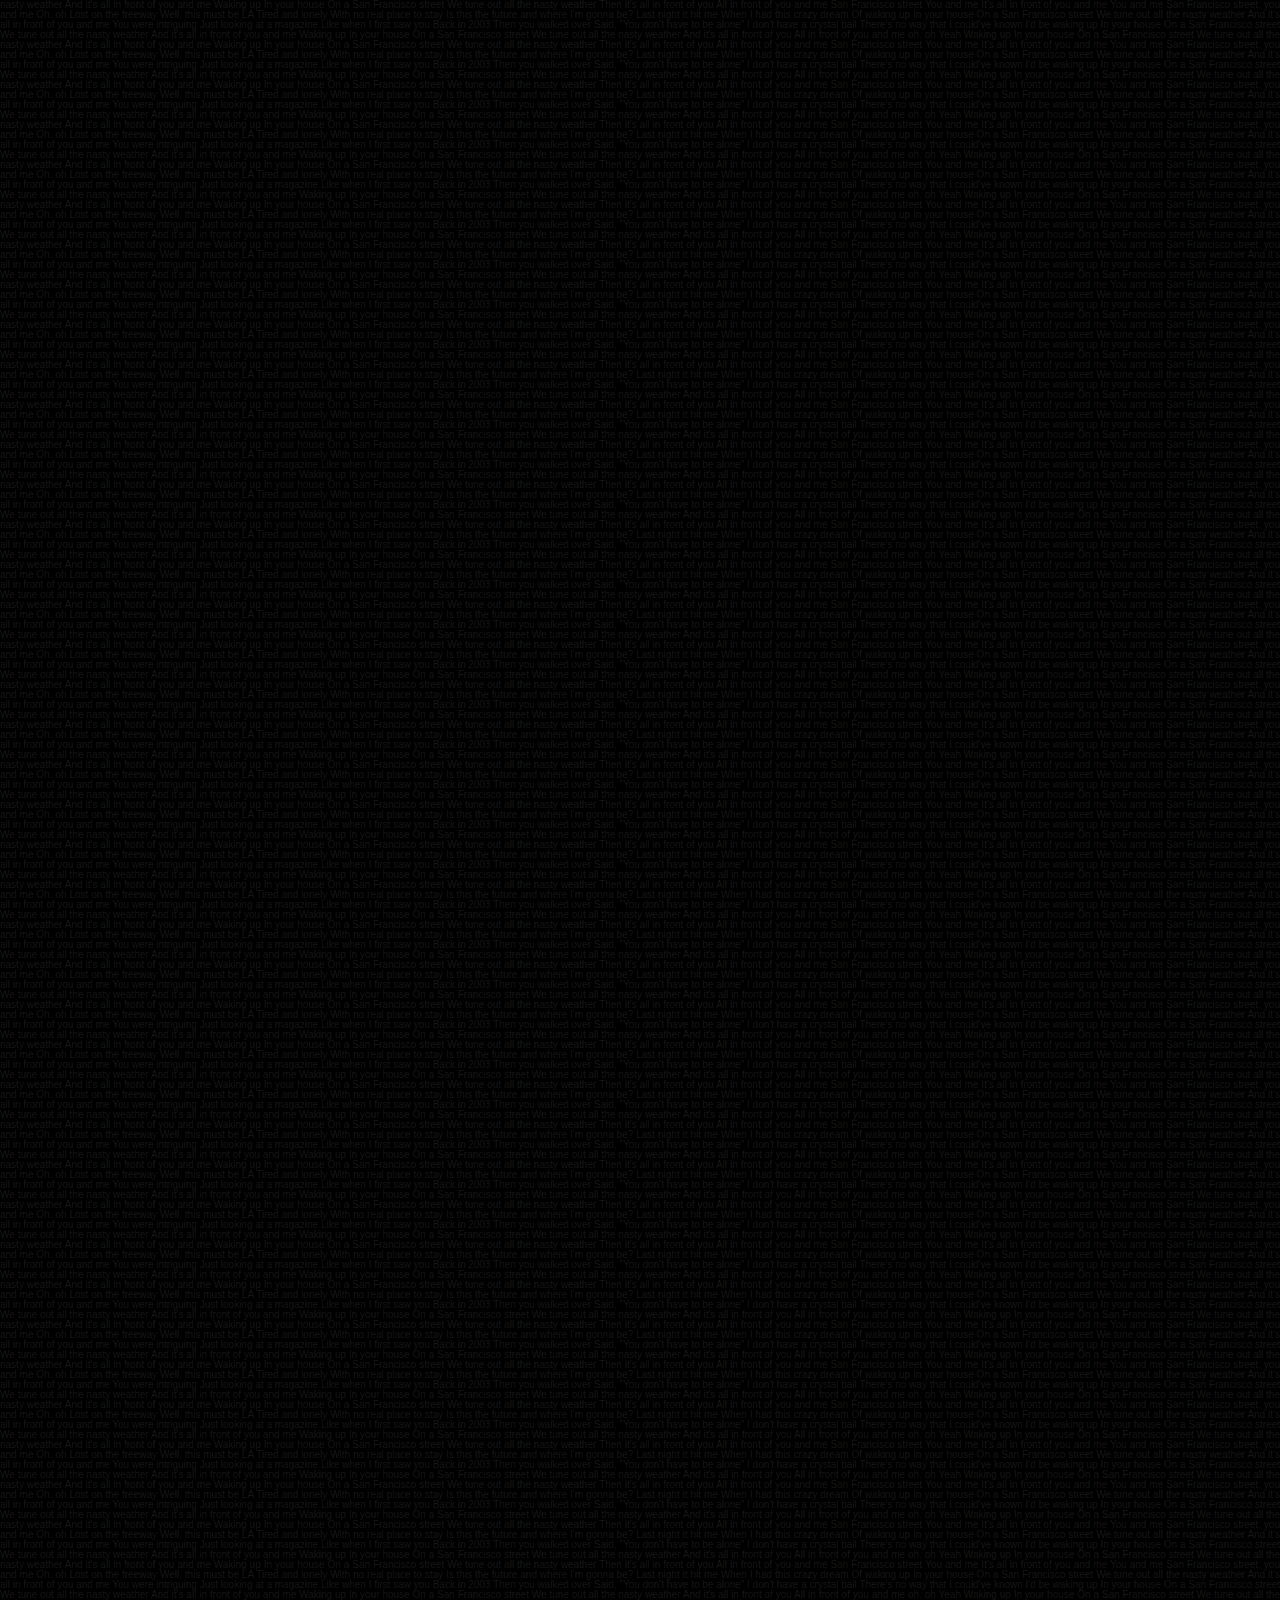
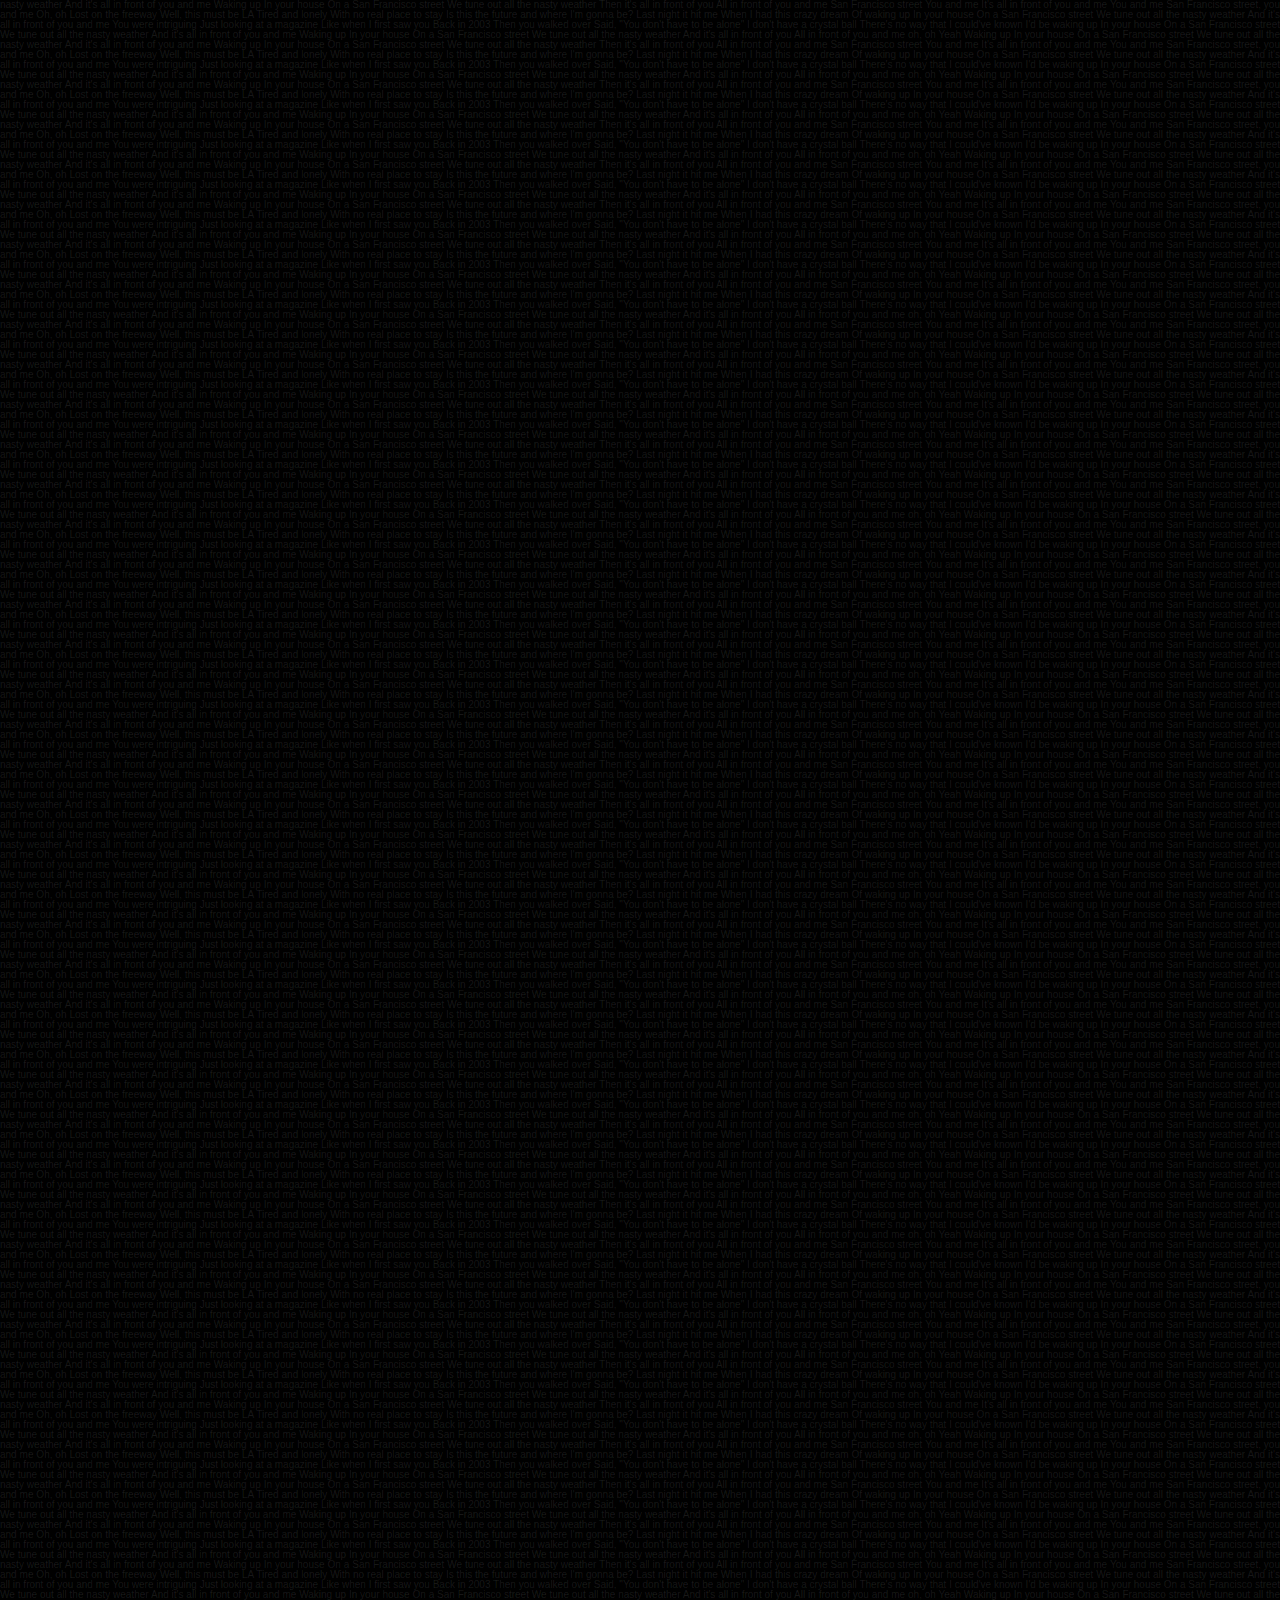
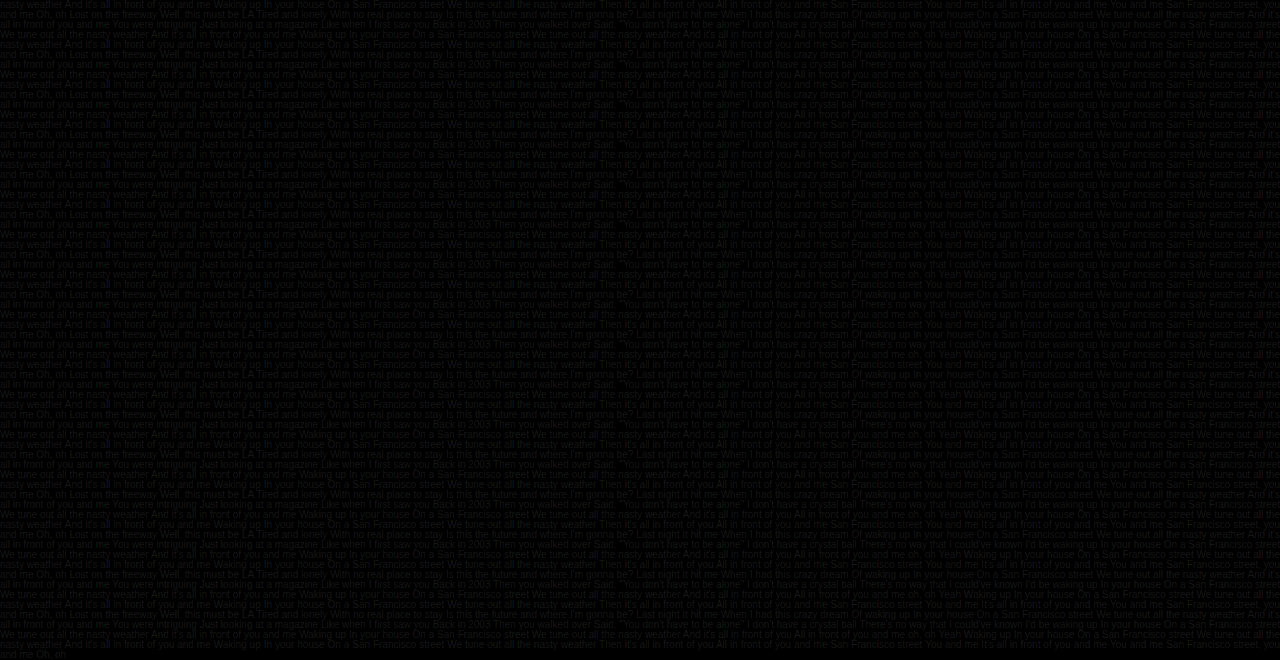
==== commit 73053246: "Update index.html" ====
--- a/index.html
+++ b/index.html
@@ -27,7 +27,7 @@
 p{
     font-size: 10px;
     line-height: 10px;
-    background-image: url('ok2.jpg');
+    background-image: url('aw.jpg');
     background-repeat: no-repeat;
     background-attachment: fixed;
     -webkit-background-clip: text;
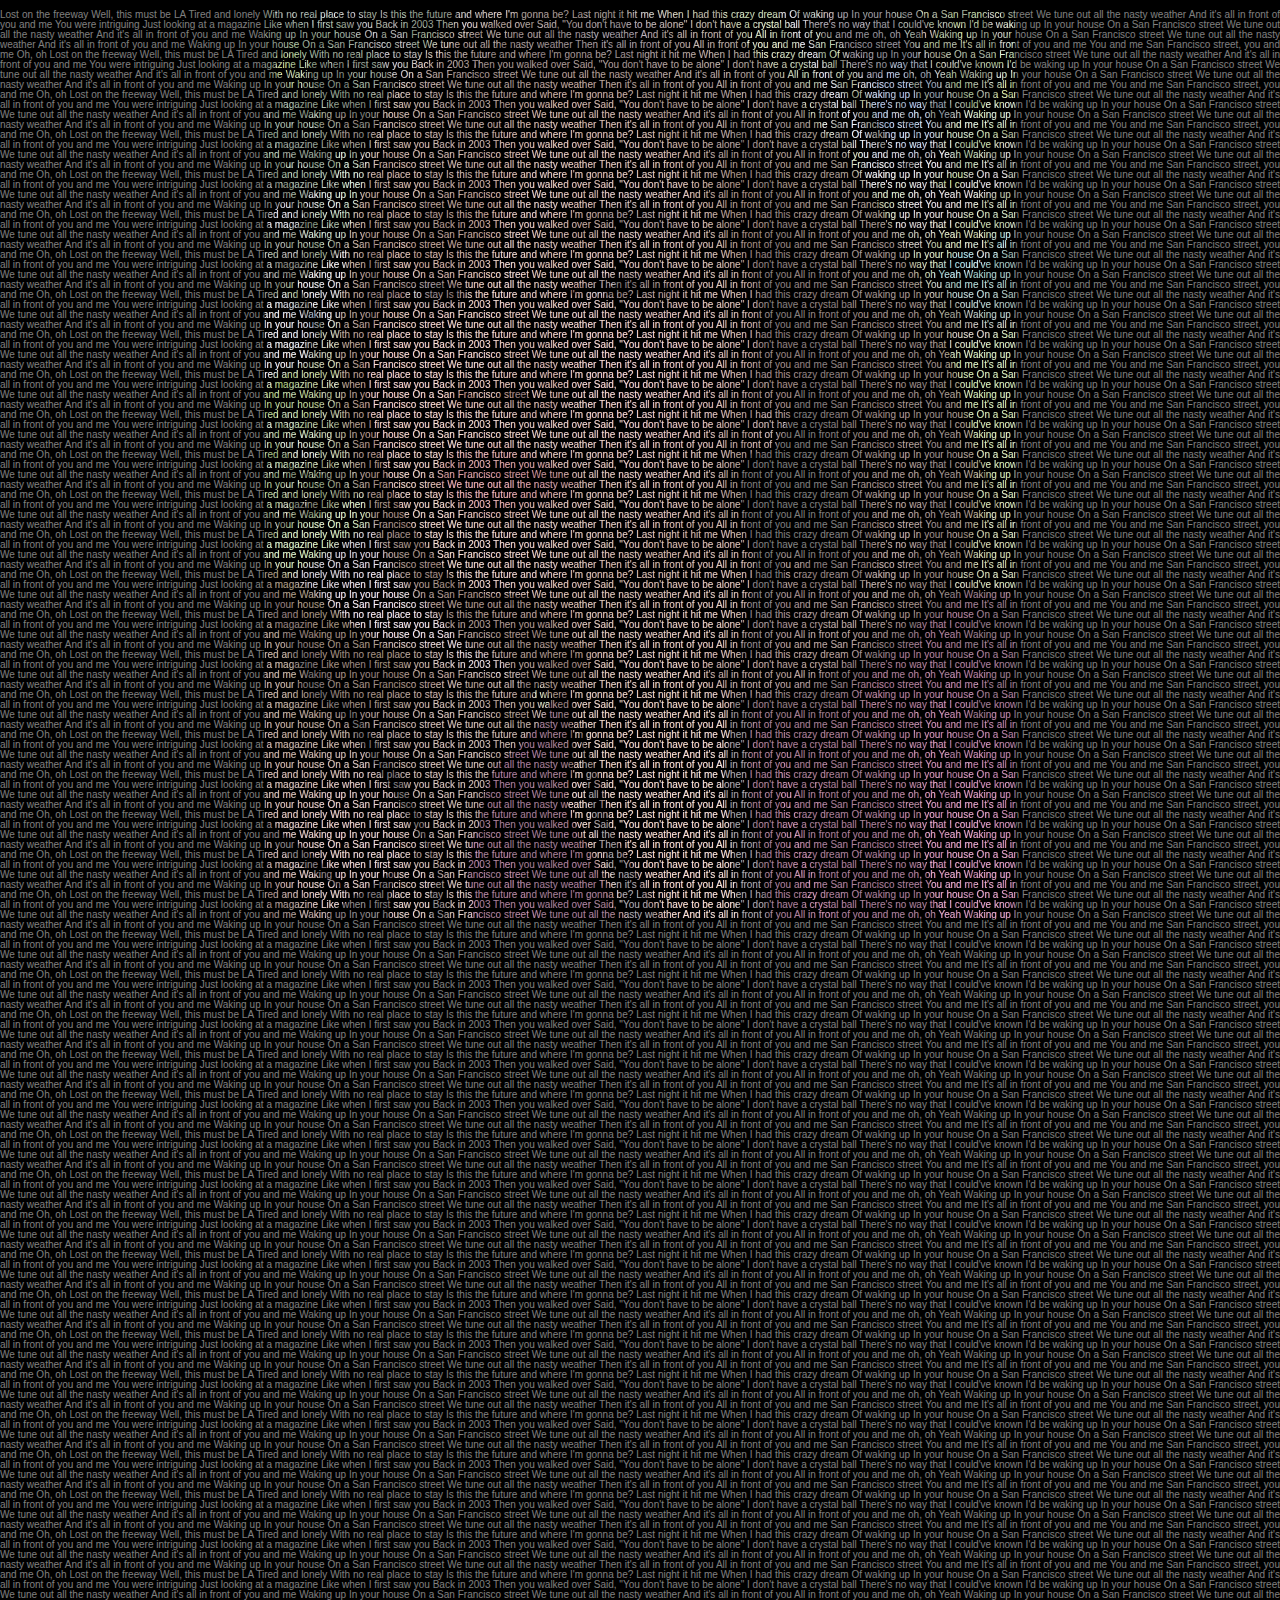
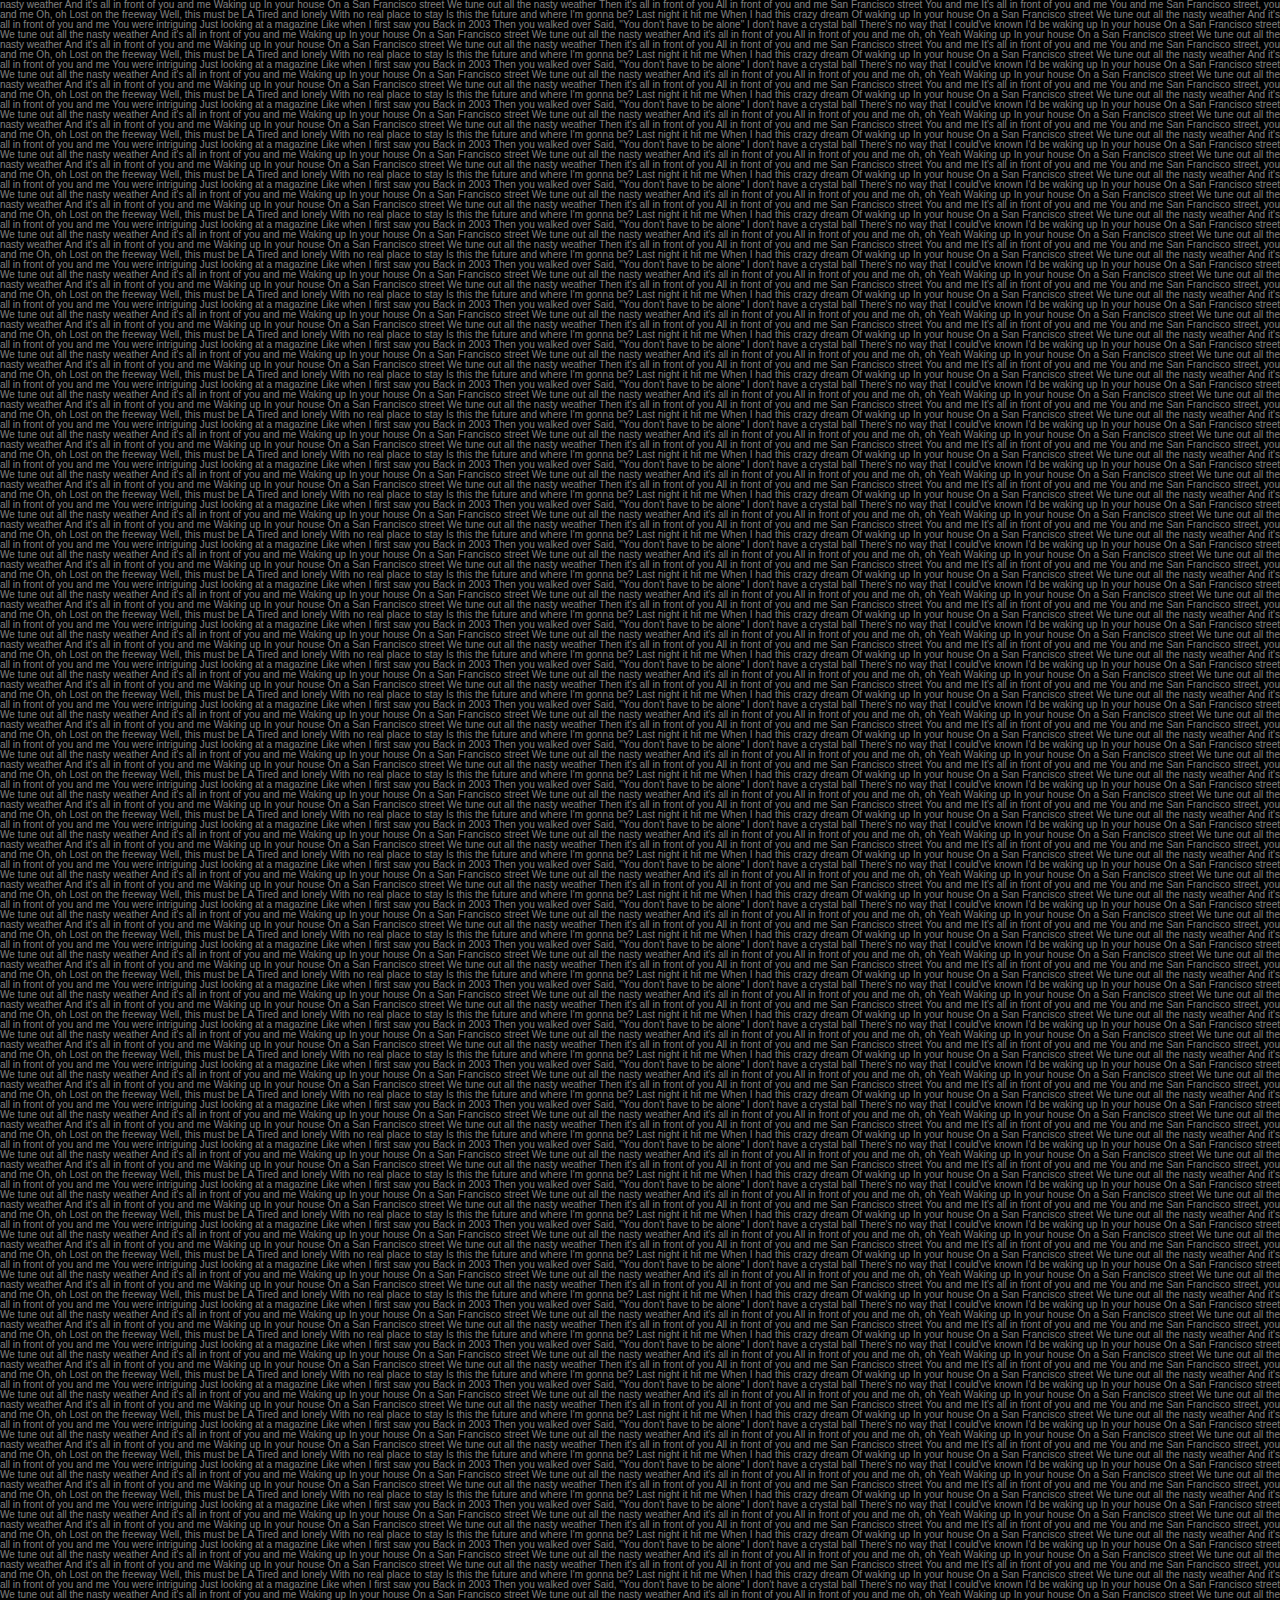
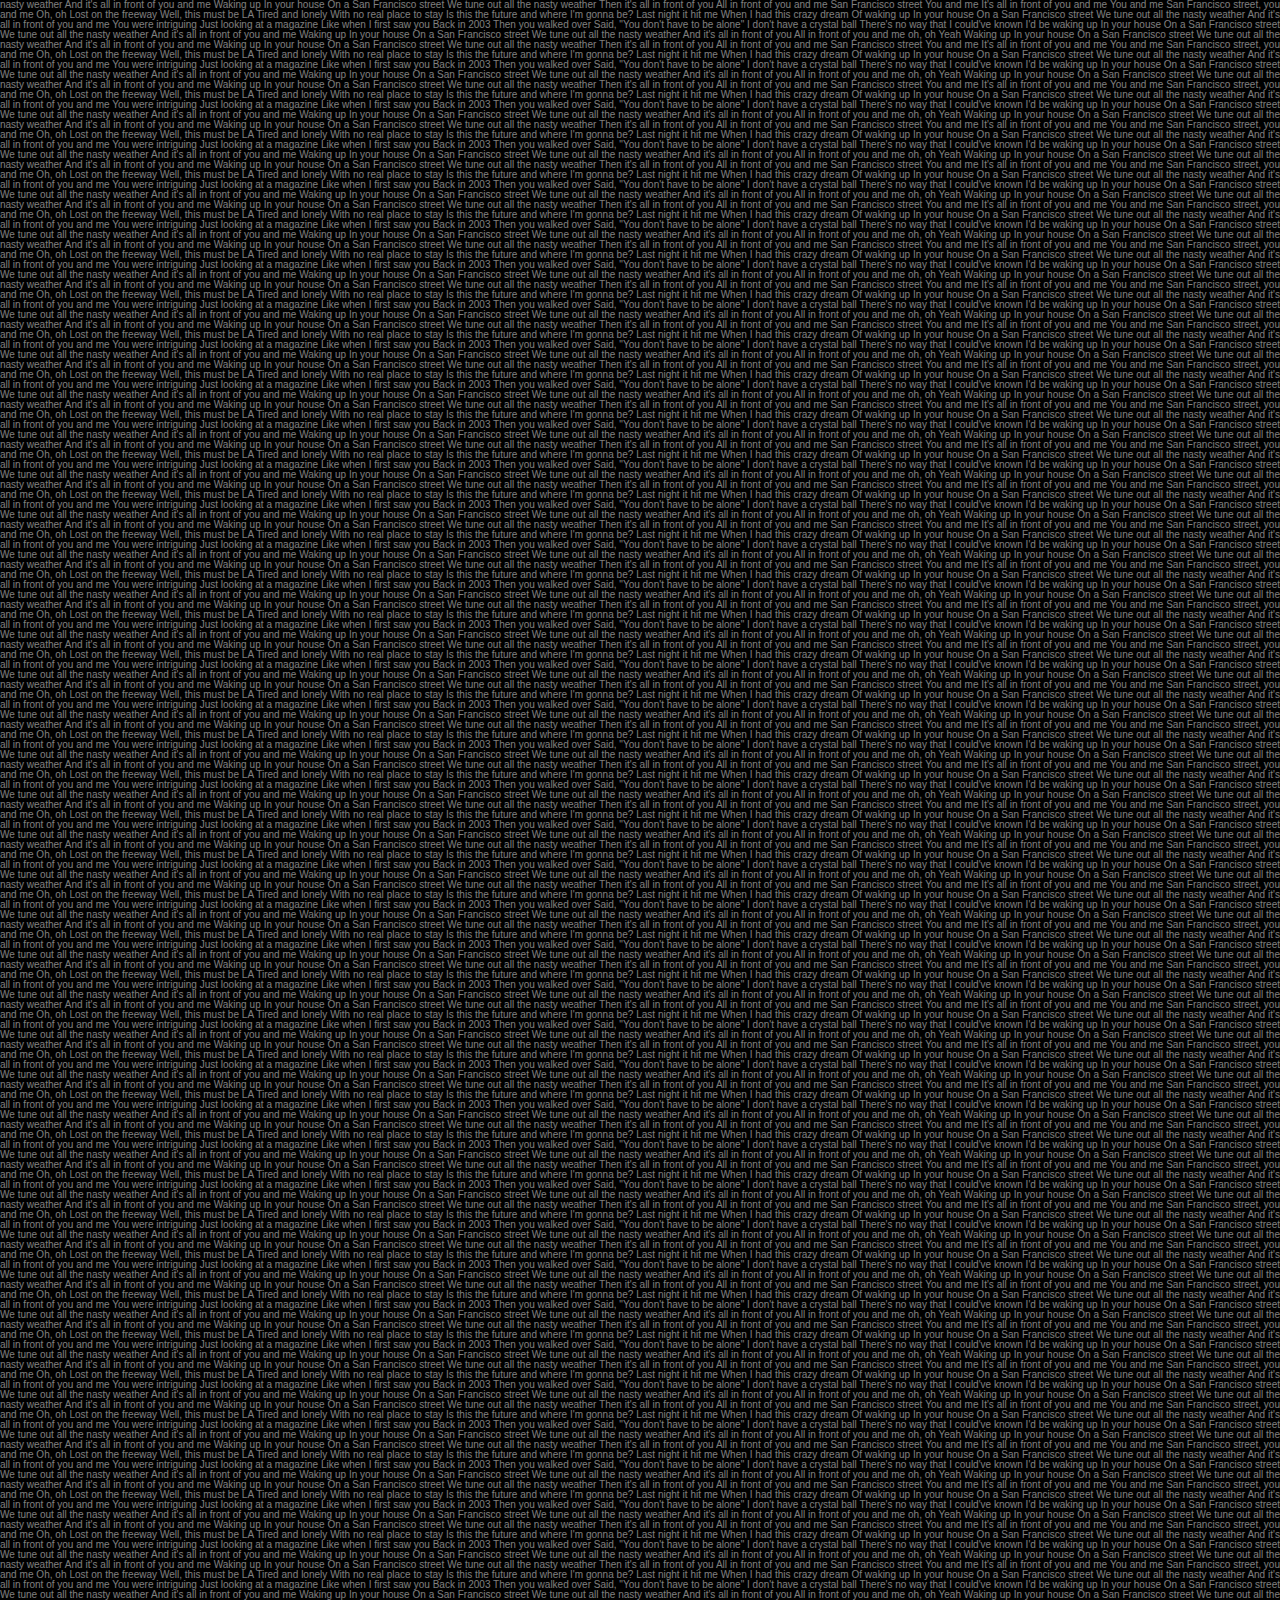
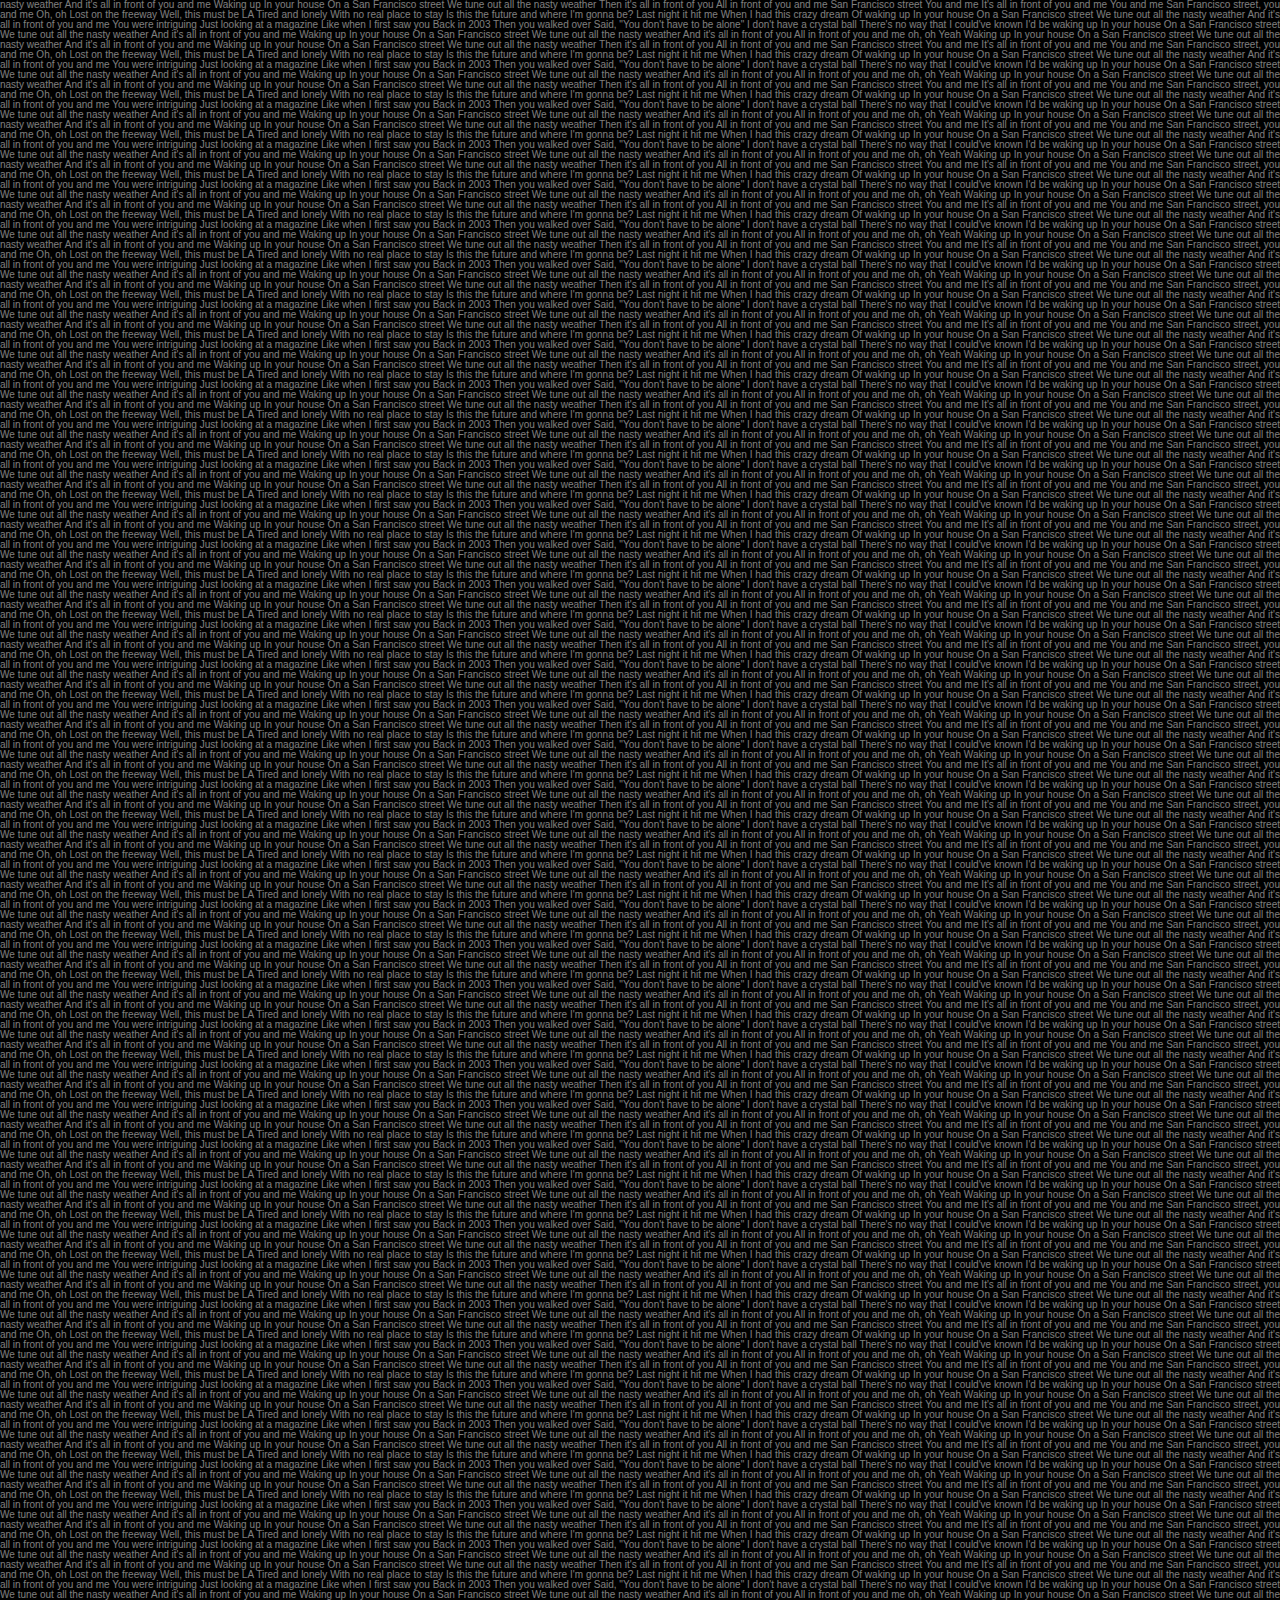
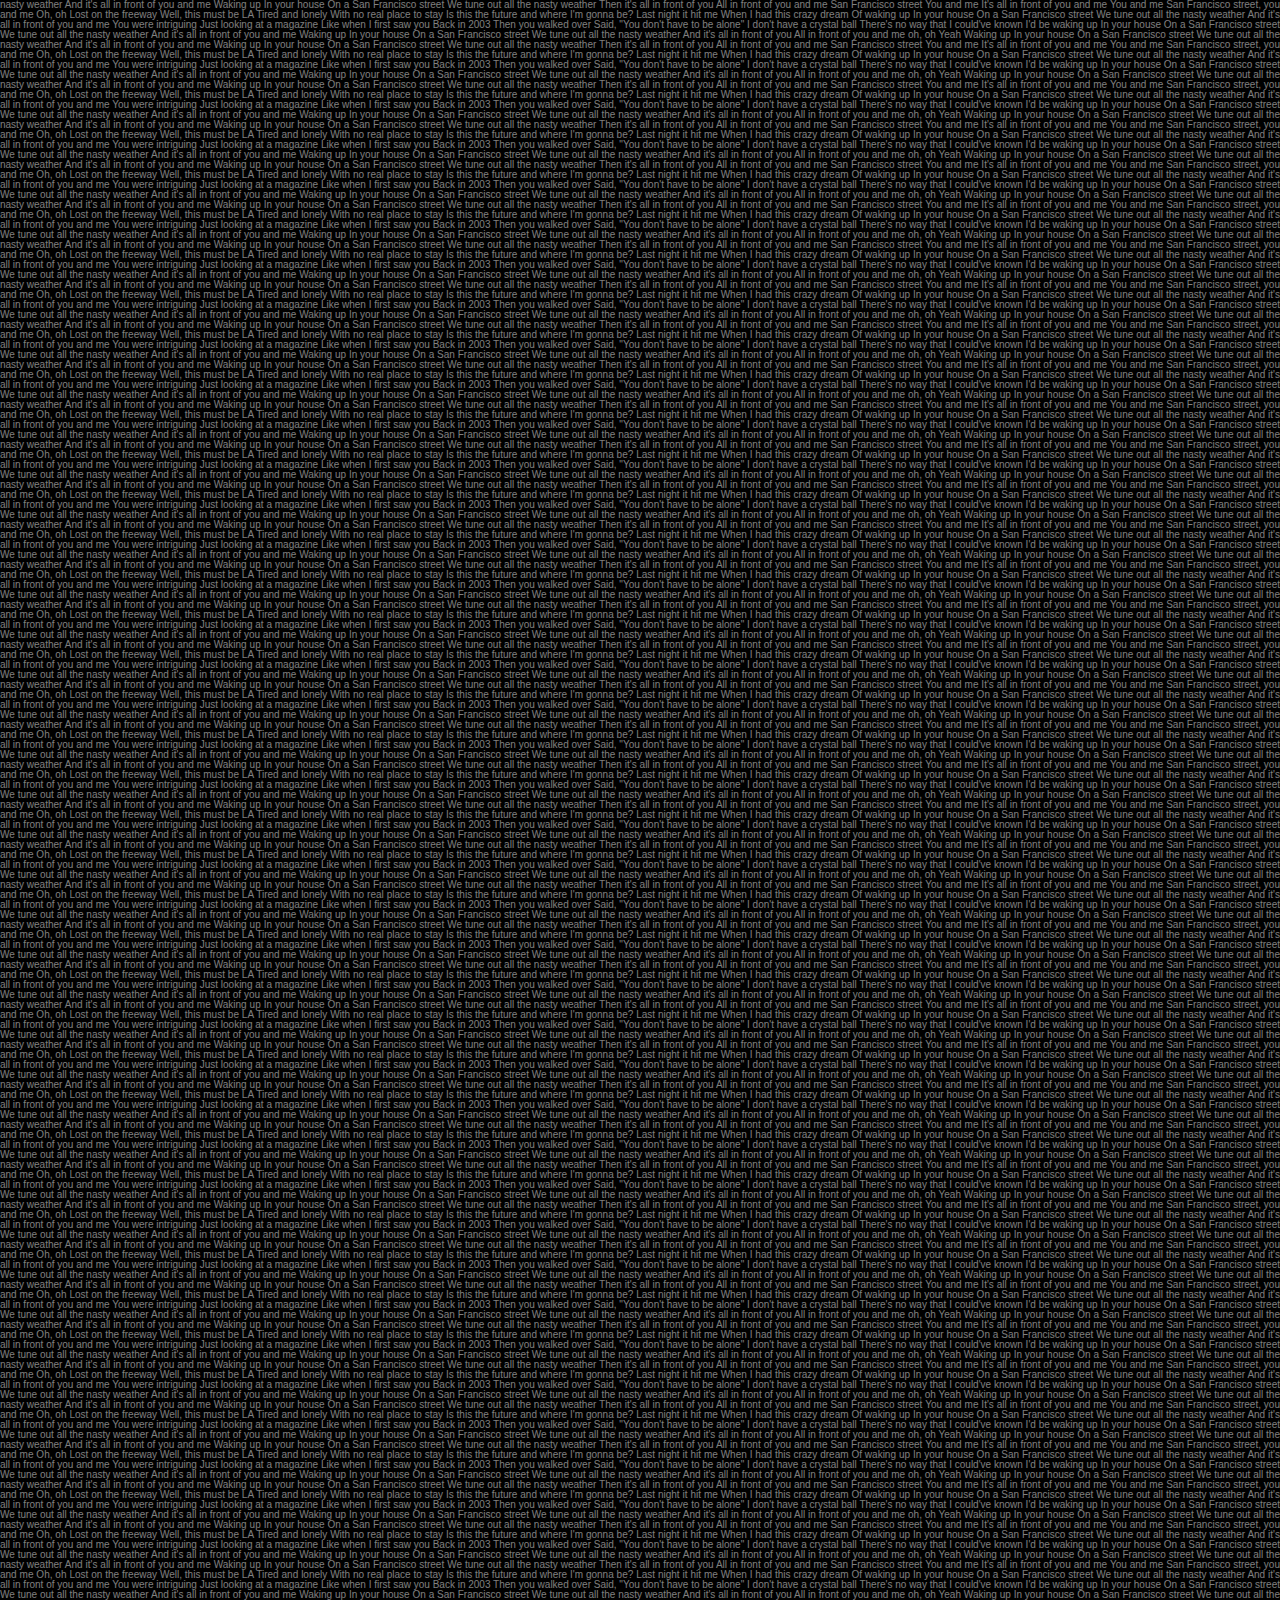
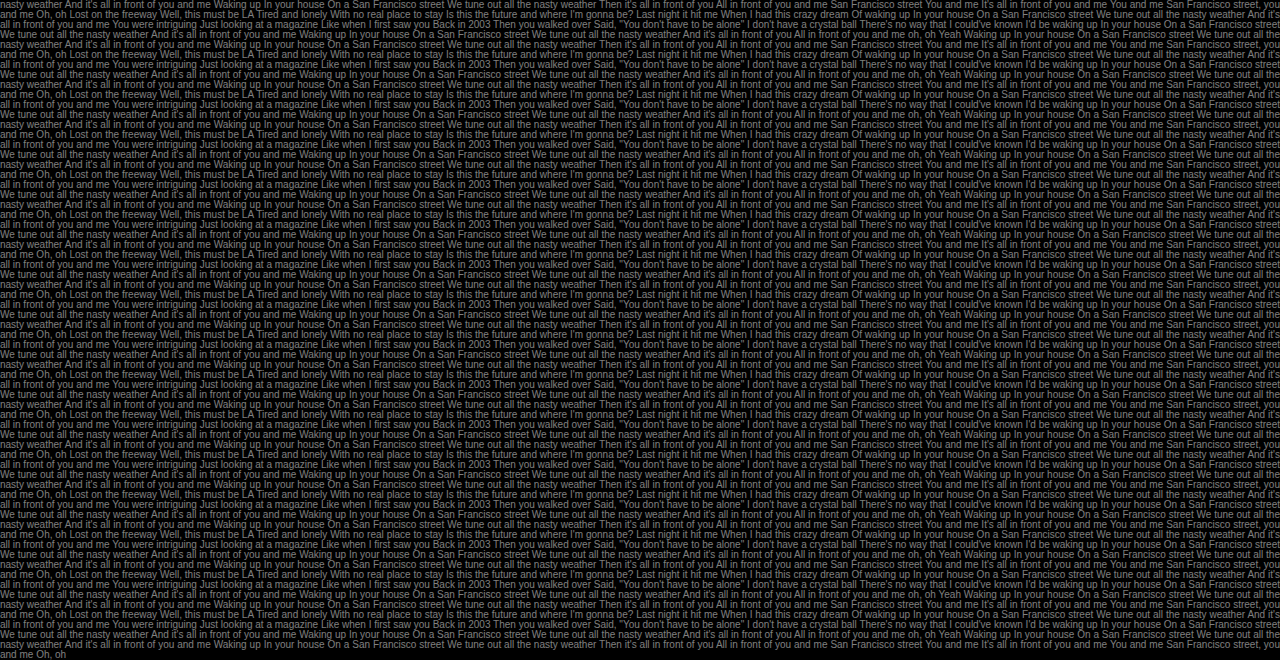
==== commit 87607be5: "Update index.html" ====
--- a/index.html
+++ b/index.html
@@ -33,7 +33,7 @@
     -webkit-background-clip: text;
     background-position: center;
     background-position: center;
-    -webkit-text-fill-color: rgba(255,255,255,0.1);,.1);
+    -webkit-text-fill-color: rgba(255,255,255,0.5);
 }
 </style>
 </head>
